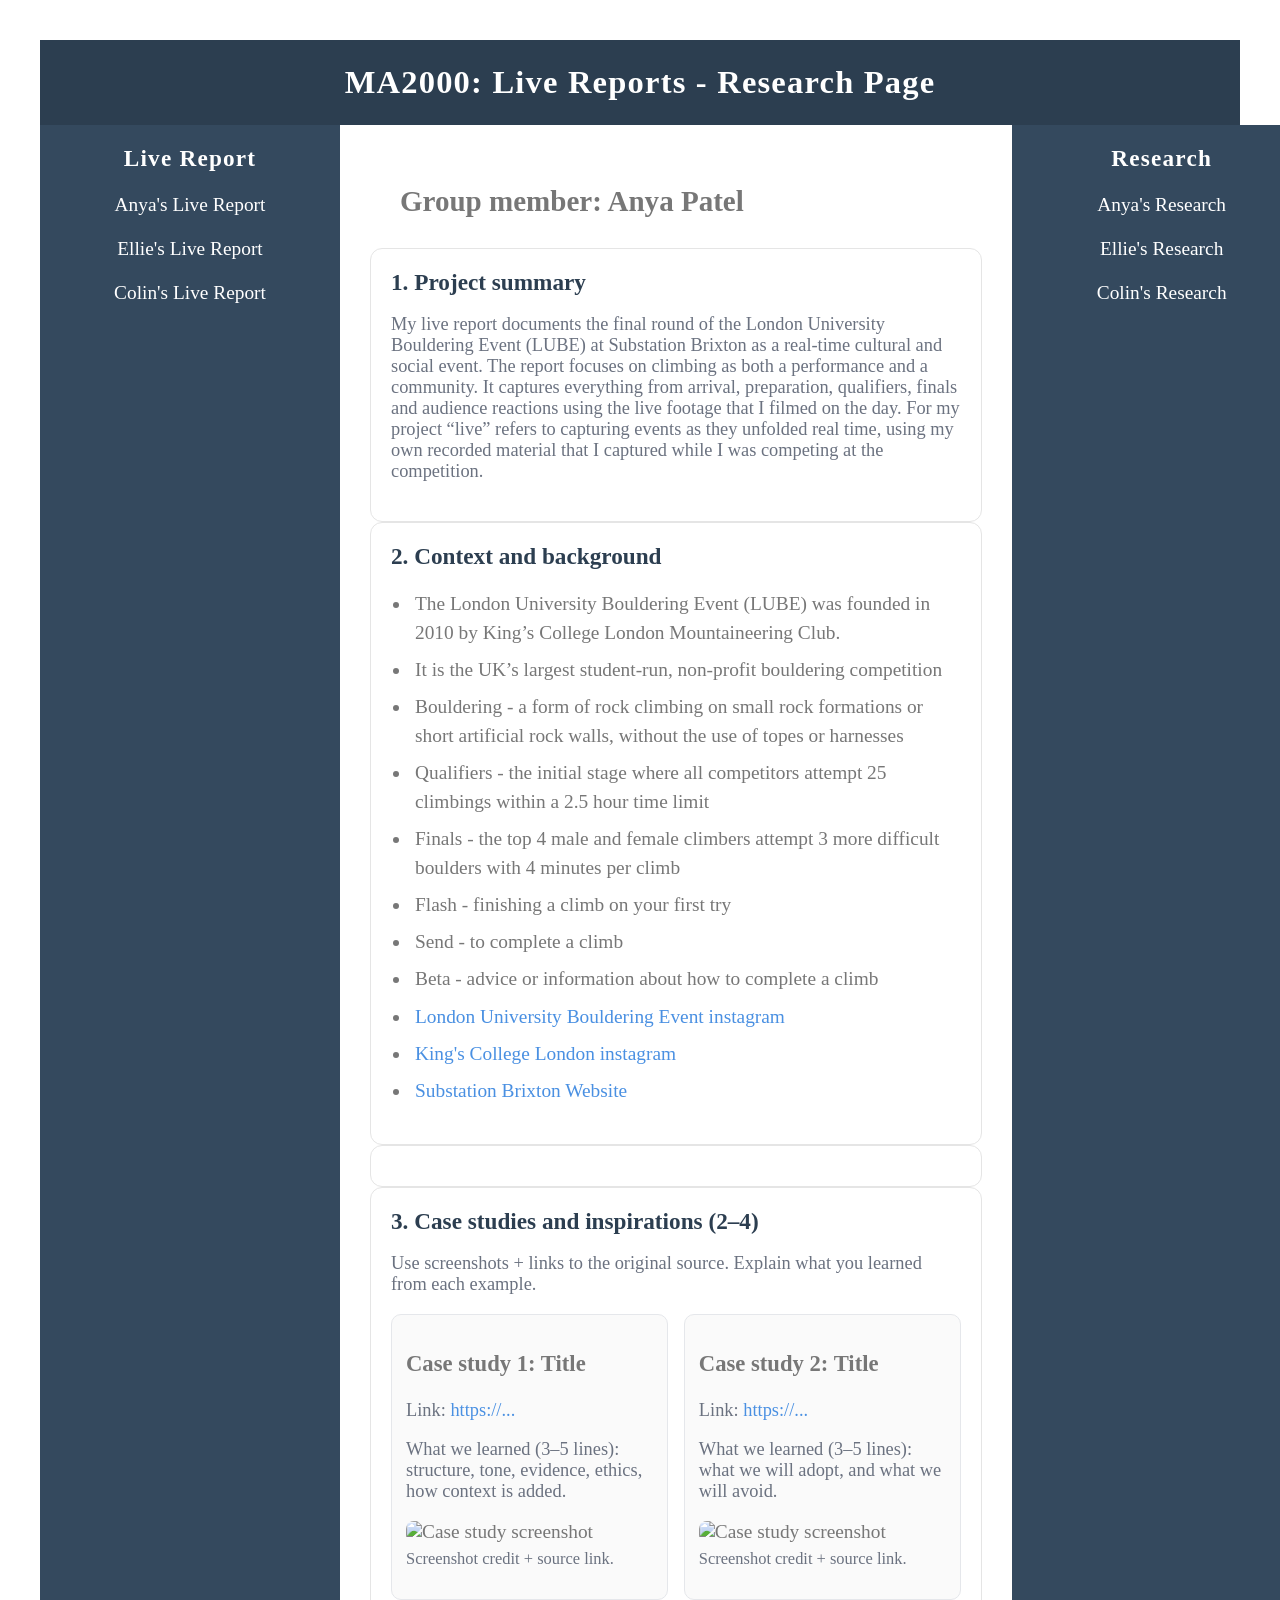
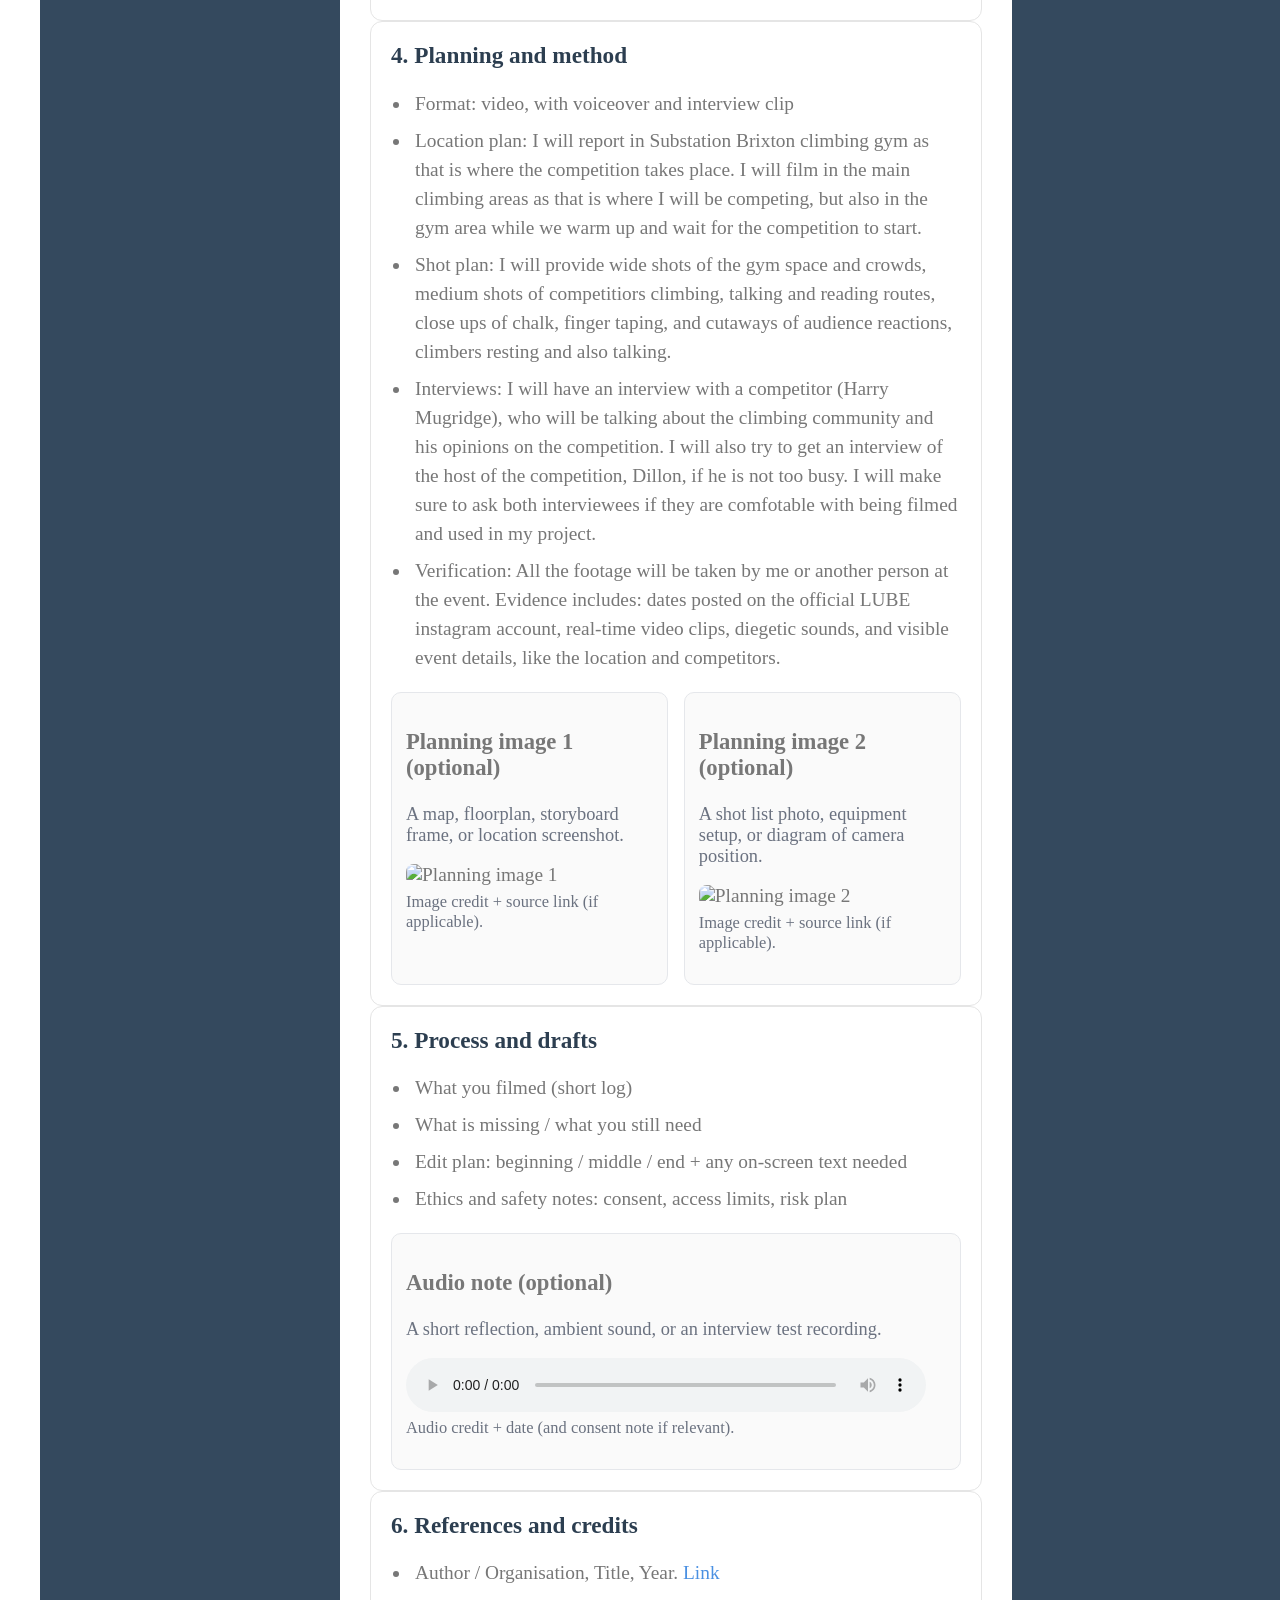
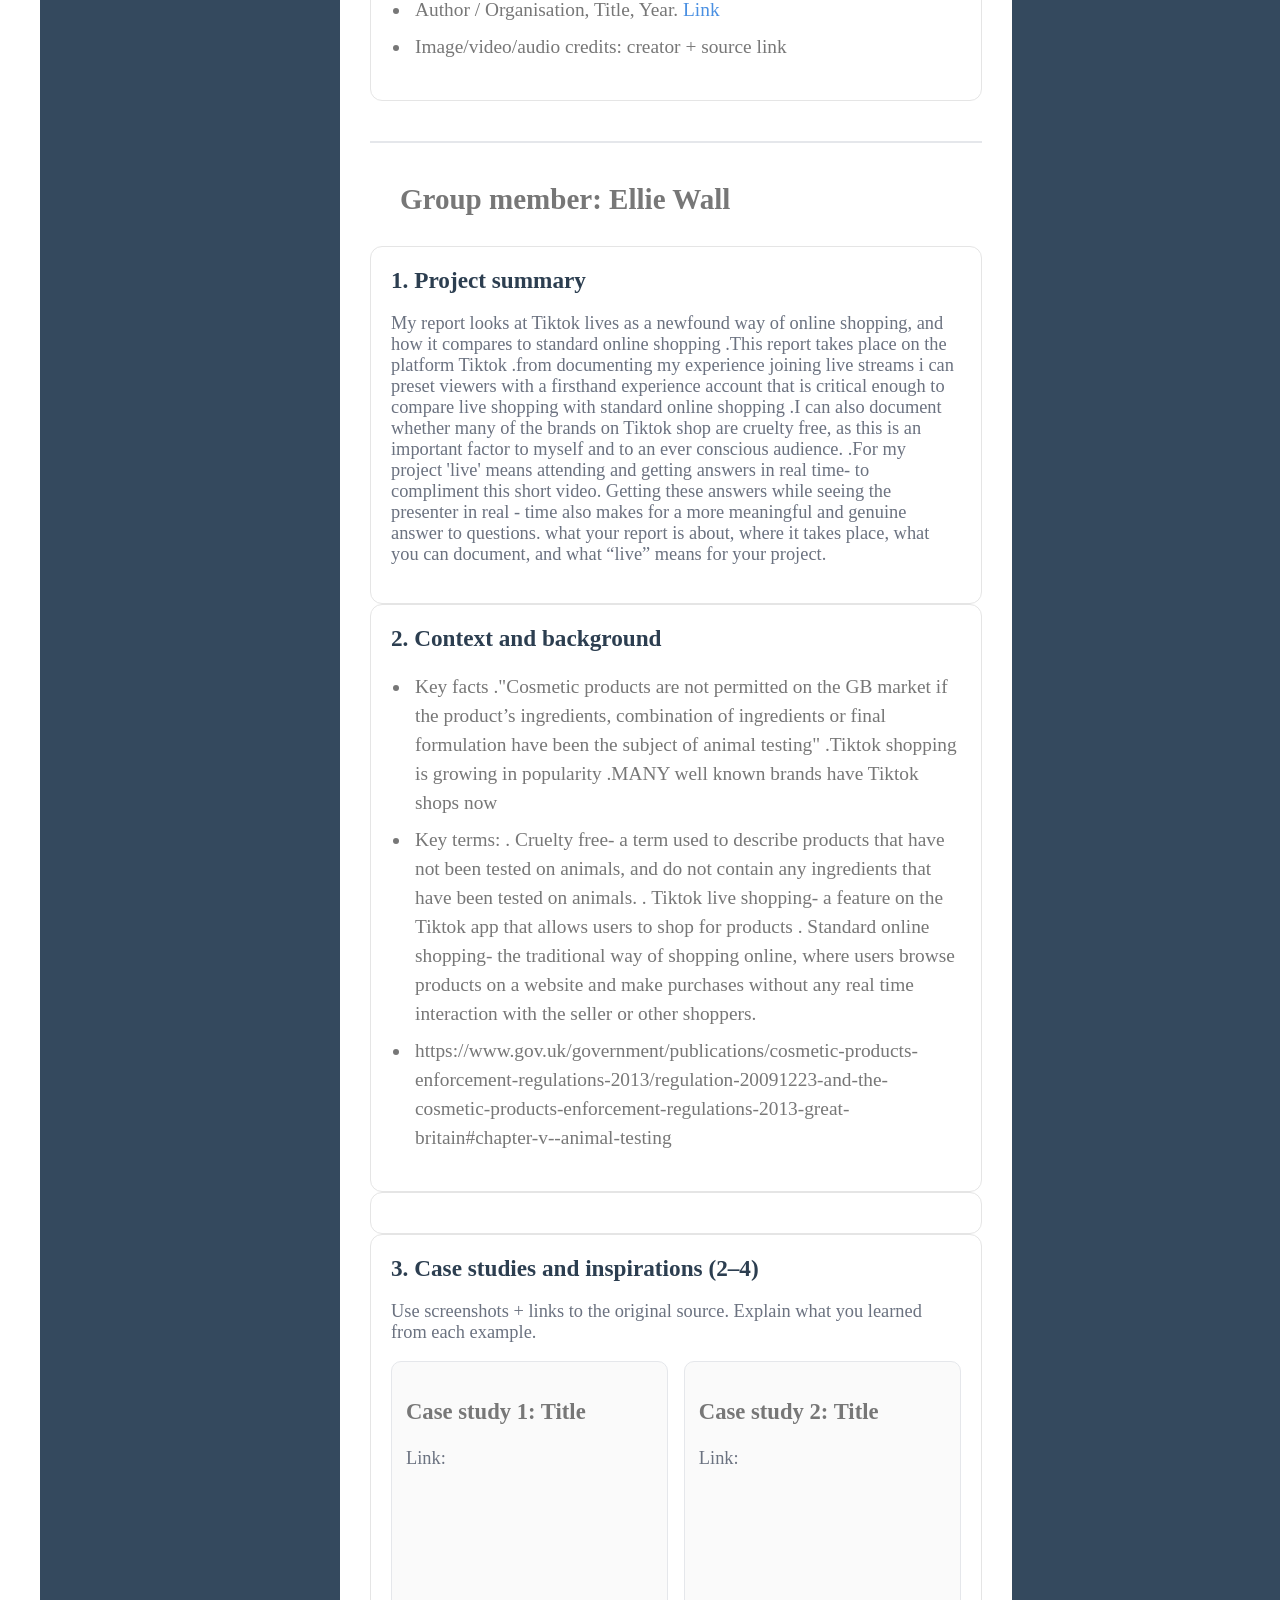
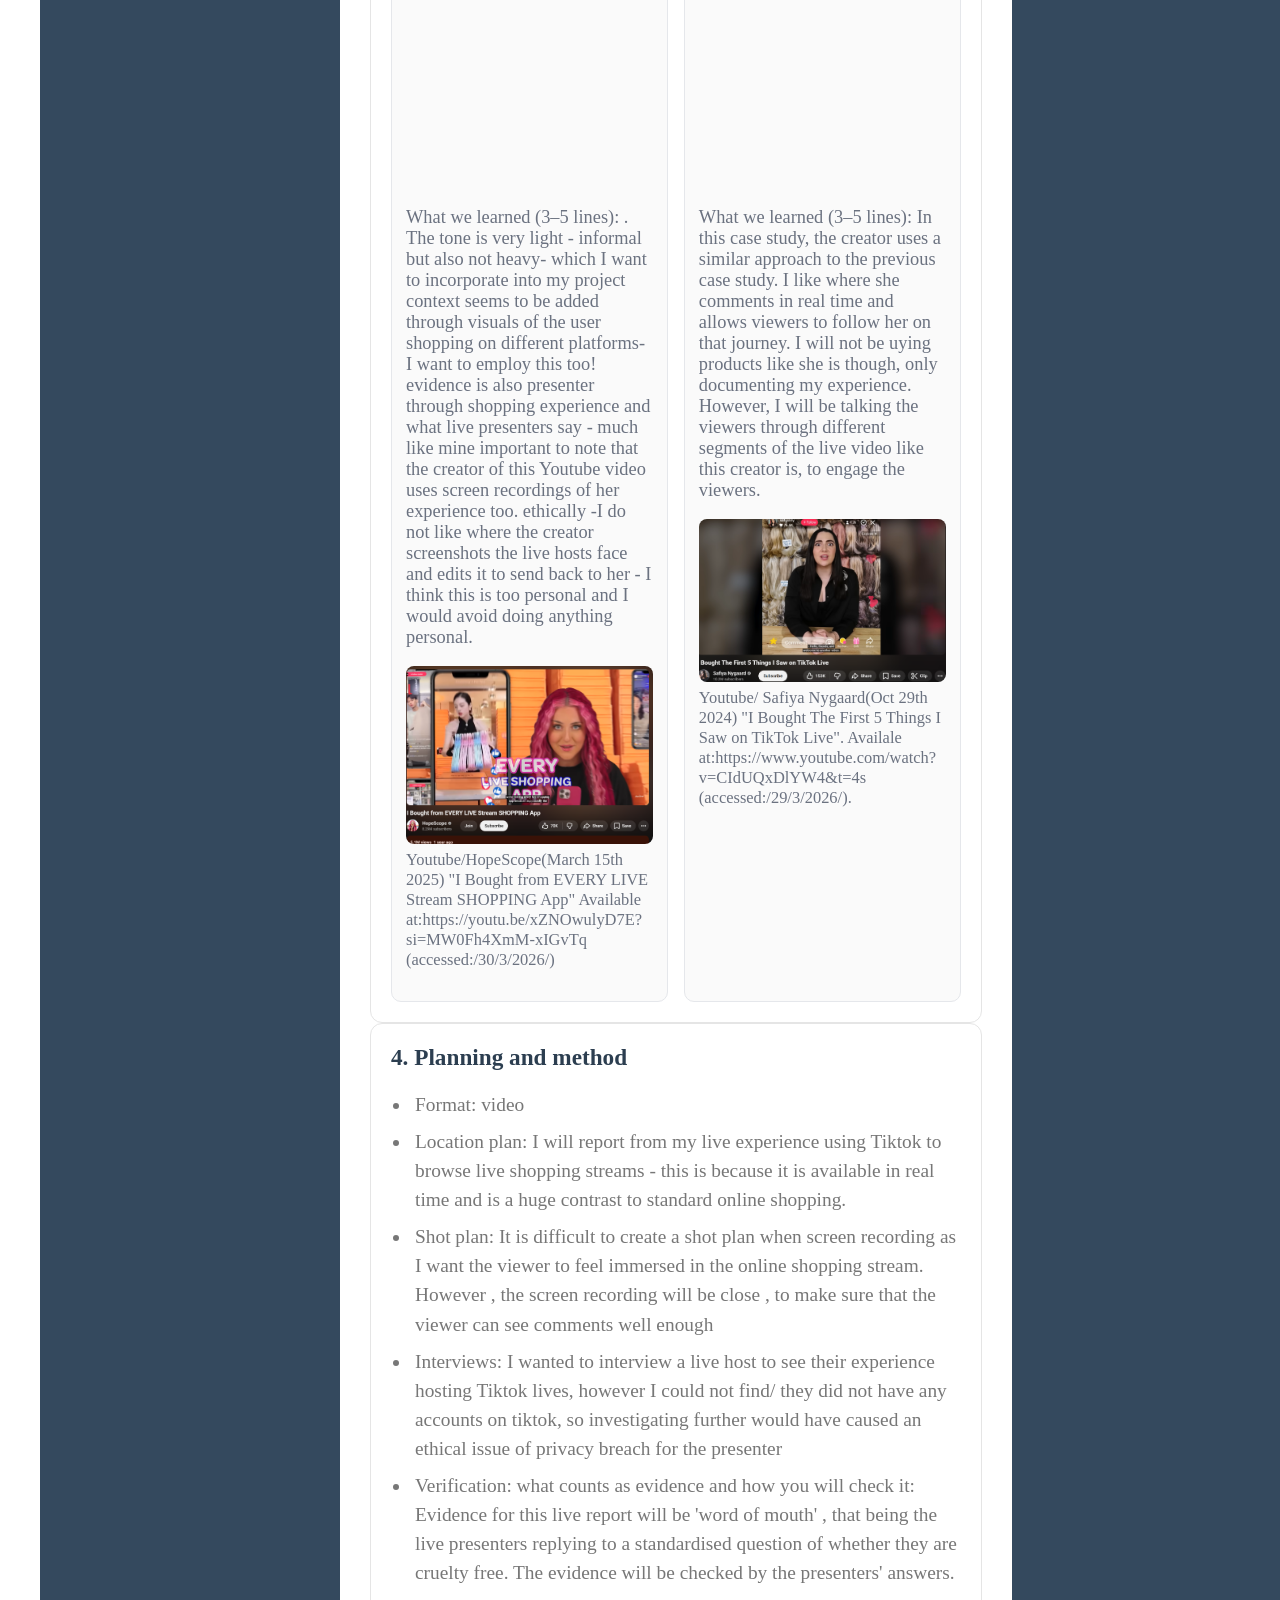
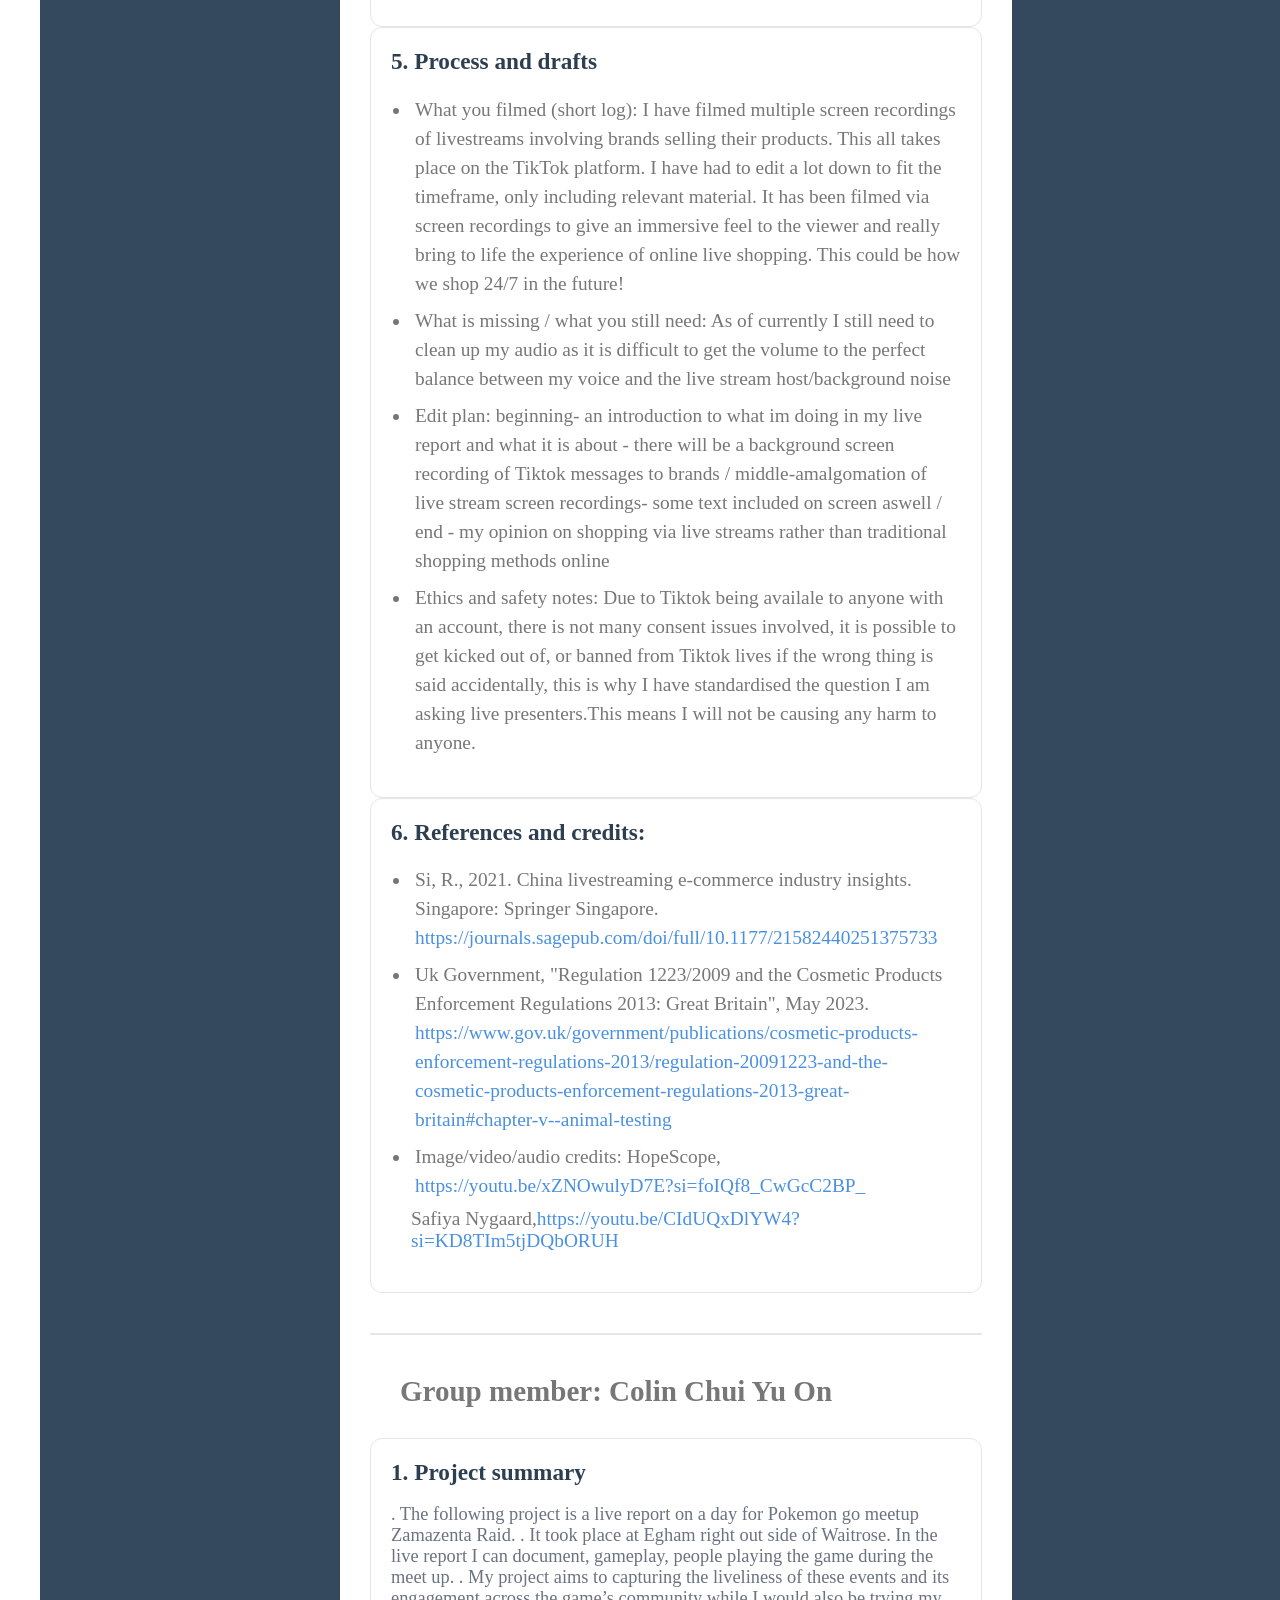
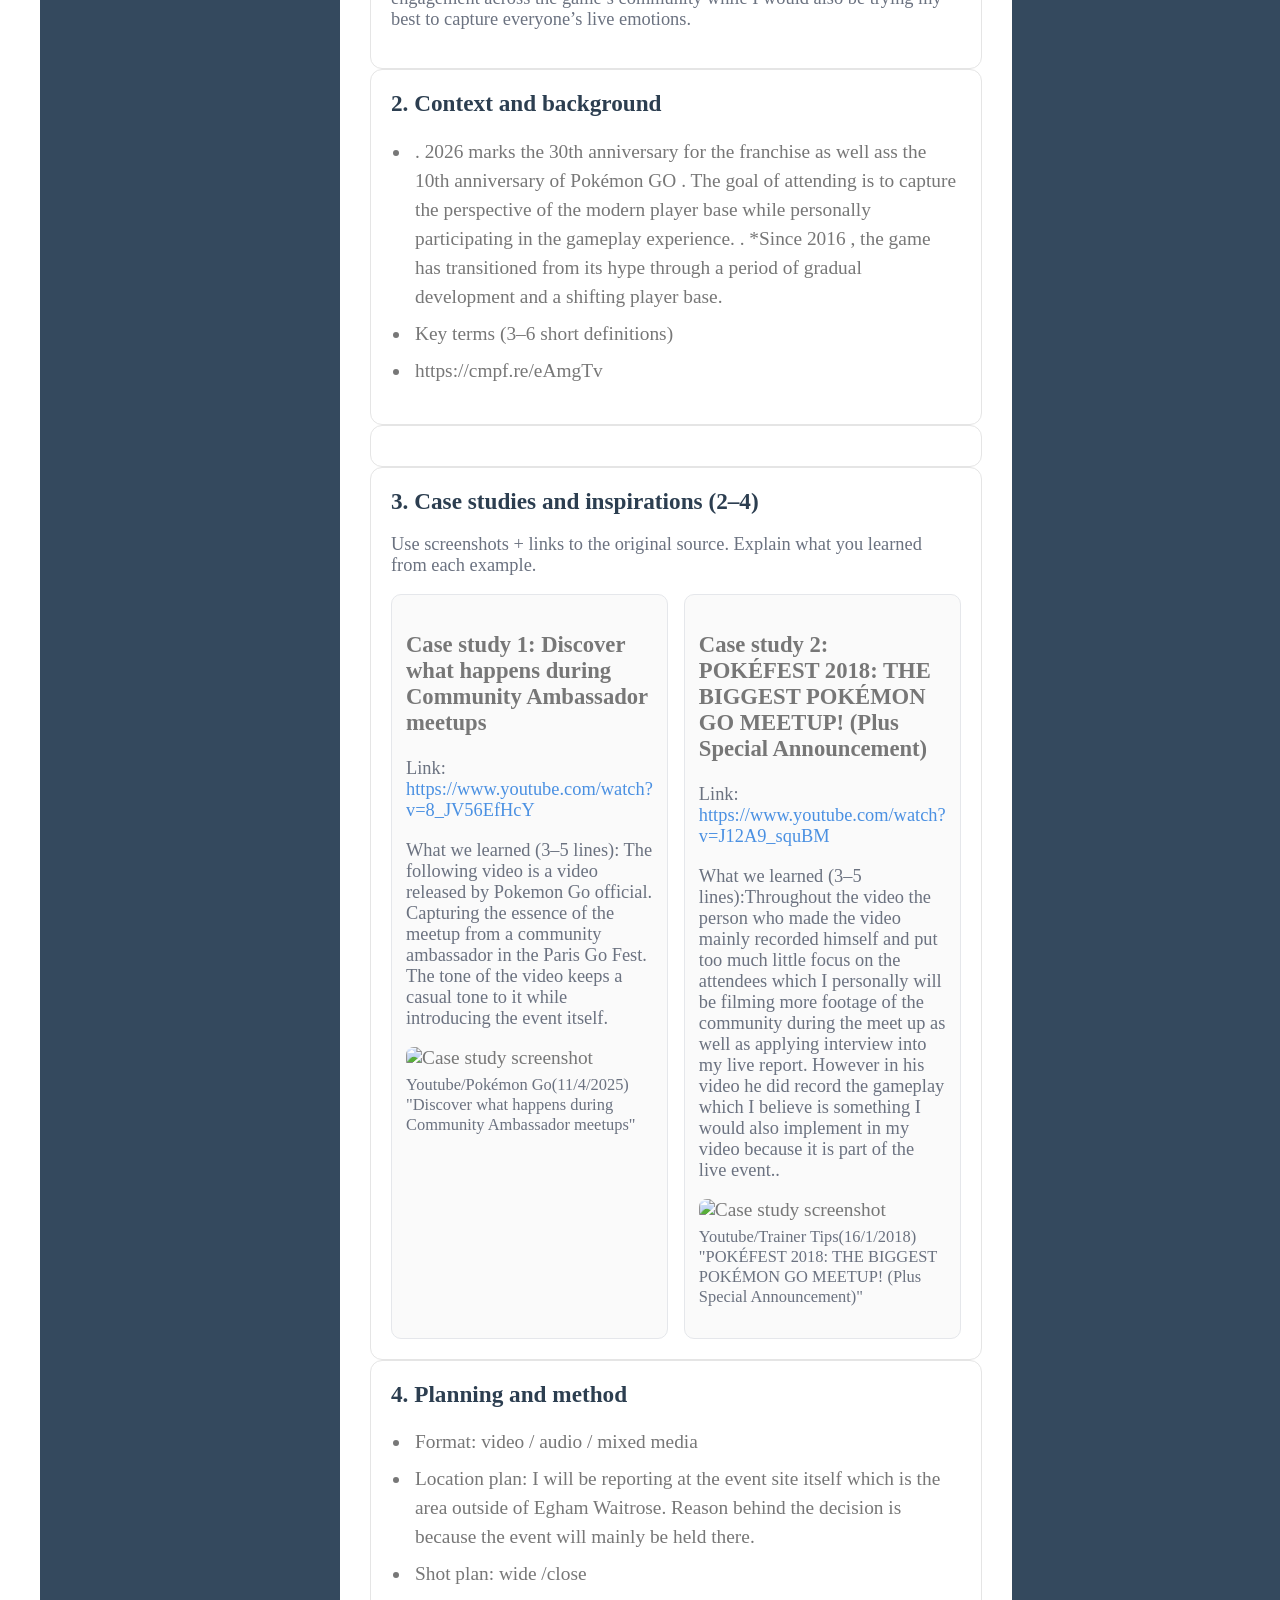
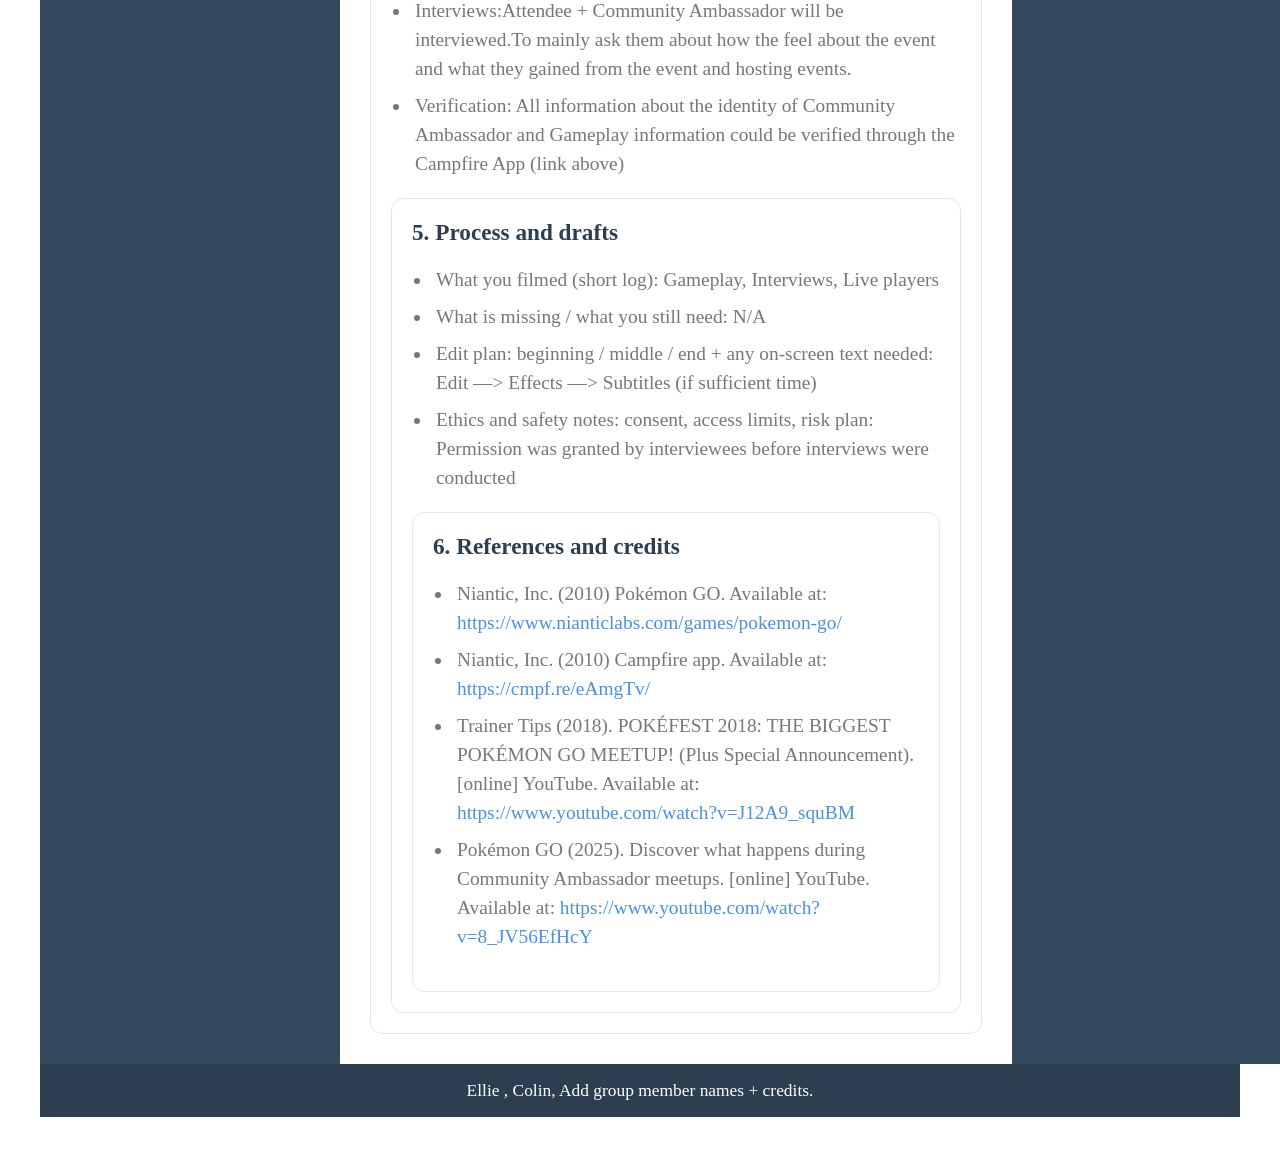
==== research.html @ e027db41 "added to anya section" ====
<!DOCTYPE html>
<html>
<head>
  <meta name="viewport" content="width=device-width, initial-scale=1">
  <link rel="stylesheet" href="style.css">
  <link rel="stylesheet" href="research.css">
  <title>Research</title>

</head>

<body class="main">
  <header>
    <b>MA2000: Live Reports - Research Page</b>
  </header>

  <div class="main-body">

    <section class="main-content">

		<!-- Group member research blocks
     If your group has multiple members, repeat the full set of sections (1–6) for each person.
     Start each set with the person’s name so it is clear who the research belongs to. -->

     <!-- Anya Section -->
<h2 class="member-name" id="Anya">Group member: Anya Patel</h2>

      <div class="research-section">
        <h2>1. Project summary</h2>
        <p class="small">
          My live report documents the final round of the London University Bouldering Event (LUBE) at Substation Brixton as a real-time cultural and social event. The report focuses on climbing as both a performance and a community. It captures everything from arrival, preparation, qualifiers, finals and audience reactions using the live footage that I filmed on the day. For my project “live” refers to capturing events as they unfolded real time, using my own recorded material that I captured while I was competing at the competition.         </p>
      </div>

      <div class="research-section">
        <h2>2. Context and background</h2>
        <ul class="clean">
          <li>The London University Bouldering Event (LUBE) was founded in 2010 by King’s College London Mountaineering Club.</li>
          <li>It is the UK’s largest student-run, non-profit bouldering competition</li>
          <li>Bouldering - a form of rock climbing on small rock formations or short artificial rock walls, without the use of topes or harnesses</li>
          <li>Qualifiers - the initial stage where all competitors attempt 25 climbings within a 2.5 hour time limit</li>
          <li>Finals - the top 4 male and female climbers attempt 3 more difficult boulders with 4 minutes per climb</li>
          <li>Flash - finishing a climb on your first try</li>
          <li>Send - to complete a climb</li>
          <li>Beta - advice or information about how to complete a climb</li>
          <li><a href="https://www.instagram.com/lube.kclmc?utm_source=ig_web_button_share_sheet&igsh=ZDNlZDc0MzIxNw==" target="_blank">London University Bouldering Event instagram</a></li>
          <li><a href="https://www.instagram.com/kclmc?utm_source=ig_web_button_share_sheet&igsh=ZDNlZDc0MzIxNw==" target="_blank">King's College London instagram</a></li>
          <li><a href="https://brixton.substation.co.uk/" target="_blank">Substation Brixton Website</a></li>
        </ul>
      </div>

	  <div class="research-section">
		
	  </div>

      <div class="research-section">
        <h2>3. Case studies and inspirations (2–4)</h2>
        <p class="small">
          Use screenshots + links to the original source. Explain what you learned from each example.
        </p>


        <div class="two-col">

          <div class="card">
            <h3>Case study 1: Title</h3>
            <p class="small">Link: <a href="#" target="_blank">https://...</a></p>
            <p class="small">What we learned (3–5 lines): structure, tone, evidence, ethics, how context is added.</p>
            <div class="media">
              <img src="images/04-dog-in-the-beach.jpeg" alt="Case study screenshot">
              <p class="caption">Screenshot credit + source link.</p>
            </div>
          </div>

          <div class="card">
            <h3>Case study 2: Title</h3>
            <p class="small">Link: <a href="#" target="_blank">https://...</a></p>
            <p class="small">What we learned (3–5 lines): what we will adopt, and what we will avoid.</p>
            <div class="media">
              <img src="images/01-fluffy-cat.jpg" alt="Case study screenshot">
              <p class="caption">Screenshot credit + source link.</p>
            </div>
          </div>

        </div>

        <!-- Duplicate the card blocks above to add more case studies -->
      </div>

      <div class="research-section">
        <h2>4. Planning and method</h2>
        <ul class="clean">
          <li>Format: video, with voiceover and interview clip</li>
          <li>Location plan: I will report in Substation Brixton climbing gym as that is where the competition takes place. I will film in the main climbing areas as that is where I will be competing, but also in the gym area while we warm up and wait for the competition to start.</li>
          <li>Shot plan: I will provide wide shots of the gym space and crowds, medium shots of competitiors climbing, talking and reading routes, close ups of chalk, finger taping, and cutaways of audience reactions, climbers resting and also talking.</li>
          <li>Interviews: I will have an interview with a competitor (Harry Mugridge), who will be talking about the climbing community and his opinions on the competition. I will also try to get an interview of the host of the competition, Dillon, if he is not too busy. I will make sure to ask both interviewees if they are comfotable with being filmed and used in my project.</li>
          <li>Verification: All the footage will be taken by me or another person at the event. Evidence includes: dates posted on the official LUBE instagram account, real-time video clips, diegetic sounds, and visible event details, like the location and competitors.</li>
        </ul>


        <div class="two-col">
          <div class="card">
            <h3>Planning image 1 (optional)</h3>
            <p class="small">A map, floorplan, storyboard frame, or location screenshot.</p>
            <div class="media">
              <img src="images/02-dog-and-cat.jpg" alt="Planning image 1">
              <p class="caption">Image credit + source link (if applicable).</p>
            </div>
          </div>

          <div class="card">
            <h3>Planning image 2 (optional)</h3>
            <p class="small">A shot list photo, equipment setup, or diagram of camera position.</p>
            <div class="media">
              <img src="images/03-gray-yellow-eyes-cat.jpg" alt="Planning image 2">
              <p class="caption">Image credit + source link (if applicable).</p>
            </div>
          </div>
        </div>
      </div>

      <div class="research-section">
        <h2>5. Process and drafts</h2>
        <ul class="clean">
          <li>What you filmed (short log)</li>
          <li>What is missing / what you still need</li>
          <li>Edit plan: beginning / middle / end + any on-screen text needed</li>
          <li>Ethics and safety notes: consent, access limits, risk plan</li>
        </ul>

        <div class="card">
          <h3>Audio note (optional)</h3>
          <p class="small">A short reflection, ambient sound, or an interview test recording.</p>
          <div class="media">

            <audio controls>
              <source src="audio/derrickmckinnon-room-full-of-people-talking-223318.mp3" type="audio/mpeg">
              Your browser does not support the audio element.
            </audio>
            <p class="caption">Audio credit + date (and consent note if relevant).</p>
          </div>
        </div>
      </div>

      <div class="research-section">
        <h2>6. References and credits</h2>
        <ul class="clean">
          <li>Author / Organisation, Title, Year. <a href="#" target="_blank">Link</a></li>
          <li>Author / Organisation, Title, Year. <a href="#" target="_blank">Link</a></li>
          <li>Image/video/audio credits: creator + source link</li>
        </ul>
      </div>


 <hr class="divider">

 <!-- Ellie Section -->

 <h2 class="member-name" id="Ellie">Group member: Ellie Wall</h2>

 <div class="research-section">
   <h2>1. Project summary</h2>
   <p class="small">
     
     My report looks at Tiktok lives as a newfound way of online shopping, and how it compares to standard online shopping
     .This report takes place on the platform Tiktok
     .from documenting my experience joining live streams i can preset viewers with a firsthand experience account that is critical enough to compare live shopping with standard online shopping
     .I can also document whether many of the brands on Tiktok shop are cruelty free, as this is an important factor to myself and to an ever conscious audience.
     .For my project 'live' means attending and getting answers in real time- to compliment this short video. Getting these answers while seeing the presenter in real - time also makes for a more meaningful and genuine answer to questions.  what your report is about, where it takes place, what you can document, and what “live” means for your project.
   </p>
 </div>

 <div class="research-section">
   <h2>2. Context and background</h2>
   <ul class="clean">
     <li>Key facts 
      ."Cosmetic products are not permitted on the GB market if the product’s ingredients, combination of ingredients or final formulation have been the subject of animal testing"
      .Tiktok shopping is growing in popularity
      .MANY well known brands have Tiktok shops now</li>
     <li>Key terms:
      . Cruelty free- a term used to describe products that have not been tested on animals, and do not contain any ingredients that have been tested on animals. 
      . Tiktok live shopping- a feature on the Tiktok app that allows users to shop for products 
      . Standard online shopping- the traditional way of shopping online, where users browse products on a website and make purchases without any real time interaction with the seller or other shoppers.
     </li>
     <li>https://www.gov.uk/government/publications/cosmetic-products-enforcement-regulations-2013/regulation-20091223-and-the-cosmetic-products-enforcement-regulations-2013-great-britain#chapter-v--animal-testing</li>
   </ul>
 </div>

<div class="research-section">
</div>
 <div class="research-section">
   <h2>3. Case studies and inspirations (2–4)</h2>
   <p class="small">
     Use screenshots + links to the original source. Explain what you learned from each example.
   </p>


   <div class="two-col">

     <div class="card">
       <h3>Case study 1: Title</h3>
       <p class="small">Link: <a href="#" target="_blank"><iframe width="560" height="315" src="https://www.youtube.com/embed/xZNOwulyD7E?si=pWdiH7OdIfHbqI5e" title="YouTube video player" frameborder="0" allow="accelerometer; autoplay; clipboard-write; encrypted-media; gyroscope; picture-in-picture; web-share" referrerpolicy="strict-origin-when-cross-origin" allowfullscreen></iframe></a></p>
       <p class="small">What we learned (3–5 lines):  
         . The tone is very light - informal but also not heavy- which I want to incorporate into my project
         context seems to be added through visuals of the user shopping on different platforms- I want to employ this too!
        evidence is also presenter through shopping experience and what live presenters say - much like mine
      important to note that the creator of this Youtube video uses screen recordings of her experience too.
      ethically -I do not like where the creator screenshots the live hosts face and edits it to send back to her - I think this is too personal and I would avoid doing anything personal. 
     </p>
       <div class="media">
         <img src="elliesimages/Screenshot 2026-03-30 165701.png" alt="Case study screenshot">
         <p class="caption">Youtube/HopeScope(March 15th 2025) "I Bought from EVERY LIVE Stream SHOPPING App" Available at:https://youtu.be/xZNOwulyD7E?si=MW0Fh4XmM-xIGvTq (accessed:/30/3/2026/) </p>
       </div>
     </div>

     <div class="card">
       <h3>Case study 2: Title</h3>
       <p class="small">Link: <a href="#" target="_blank"><iframe width="560" height="315" src="https://www.youtube.com/embed/CIdUQxDlYW4?si=1GsLEsXQ2cDoeujb" title="YouTube video player" frameborder="0" allow="accelerometer; autoplay; clipboard-write; encrypted-media; gyroscope; picture-in-picture; web-share" referrerpolicy="strict-origin-when-cross-origin" allowfullscreen></iframe></a></p>
       <p class="small">What we learned (3–5 lines): In this case study, the creator uses a similar approach to the previous case study. I like where she comments in real time and allows viewers to follow her on that journey. I will not be uying products like she is though, only documenting my experience. However, I will be talking the viewers through different segments of the live video like this creator is, to engage the viewers.</p>
       <div class="media">
         <img src="elliesimages/Screenshot 2026-03-30 165613.png" alt="Case study screenshot">
         <p class="caption">Youtube/ Safiya Nygaard(Oct 29th 2024) "I Bought The First 5 Things I Saw on TikTok Live". Availale at:https://www.youtube.com/watch?v=CIdUQxDlYW4&t=4s (accessed:/29/3/2026/).</p>
       </div>
     </div>

   </div>

   <!-- Duplicate the card blocks above to add more case studies -->
 </div>

 <div class="research-section">
   <h2>4. Planning and method</h2>
   <ul class="clean">
     <li>Format: video</li>
     <li>Location plan: I will report from my live experience using Tiktok to browse live shopping streams - this is because it is available in real time and is a huge contrast to standard online shopping.</li>
     <li>Shot plan: It is difficult to create a shot plan when screen recording as I want the viewer to feel immersed in the online shopping stream. However , the screen recording will be close , to make sure that the viewer can see comments well enough</li>
     <li>Interviews:   I wanted to interview a live host to see their experience hosting Tiktok lives, however I could not find/ they did not have any accounts on tiktok, so investigating further would have caused an ethical issue of privacy breach for the presenter</li>
     <li>Verification: what counts as evidence and how you will check it: Evidence for this live report will be 'word of mouth' , that being the live presenters replying to a standardised question of whether they are cruelty free. The evidence will be checked by the presenters' answers.</li>
   </ul>   
  </div>

 <div class="research-section">
   <h2>5. Process and drafts</h2>
   <ul class="clean">
     <li>What you filmed (short log): I have filmed multiple screen recordings of livestreams involving brands selling their products. This all takes place on the TikTok platform. I have had to edit a lot down to fit the timeframe, only including relevant material. It has been filmed via screen recordings to give an immersive feel to the viewer and really bring to life the experience of online live shopping. This could be how we shop 24/7 in the future!</li>
     <li>What is missing / what you still need: As of currently I still need to clean up my audio as it is difficult to get the volume to the perfect balance between my voice and the live stream host/background noise</li>
     <li>Edit plan: beginning- an introduction to what im doing in my live report and what it is about - there will be a background screen recording of Tiktok messages to brands / middle-amalgomation of live stream screen recordings- some text included on screen aswell / end - my opinion on shopping via live streams rather than traditional shopping methods online </li>
     <li>Ethics and safety notes: Due to Tiktok being availale to anyone with an account, there is not many consent issues involved, it is possible to get kicked out of, or banned from Tiktok lives if the wrong thing is said accidentally, this is why I have standardised the question I am asking live presenters.This means I will not be causing any harm to anyone. </li>
   </ul>
 </div>

 <div class="research-section">
   <h2>6. References and credits:</h2>
   <ul class="clean">
     <li>Si, R., 2021. China livestreaming e-commerce industry insights. Singapore: Springer Singapore. <a href="#" target="_blank">https://journals.sagepub.com/doi/full/10.1177/21582440251375733</a></li>
     <li>Uk Government, "Regulation 1223/2009 and the Cosmetic Products Enforcement Regulations 2013: Great Britain", May 2023. <a href="#" target="_blank">https://www.gov.uk/government/publications/cosmetic-products-enforcement-regulations-2013/regulation-20091223-and-the-cosmetic-products-enforcement-regulations-2013-great-britain#chapter-v--animal-testing </a></li>
     <li>
      Image/video/audio credits: HopeScope, <a href="#" target="_blank">https://youtu.be/xZNOwulyD7E?si=foIQf8_CwGcC2BP_</a></li>
      Safiya Nygaard,<a href="#" target="_blank">https://youtu.be/CIdUQxDlYW4?si=KD8TIm5tjDQbORUH </a></li>
   </ul>
 </div>


<hr class="divider">

<!-- Colin Section -->
<h2 class="member-name" id="Colin">Group member: Colin Chui Yu On </h2>

      <div class="research-section">
        <h2>1. Project summary</h2>
        <p class="small">
          . The following project is a live report on a day for Pokemon go meetup Zamazenta Raid. 
          . It took place at Egham right out side of Waitrose. In the live report I can document, gameplay, people playing the game during the meet up. 
          . My project aims to capturing the liveliness of these events and its engagement across the game’s community while I would also be trying my best to capture everyone’s live emotions. 

        </p>
      </div>

      <div class="research-section">
        <h2>2. Context and background</h2>
        <ul class="clean">
          <li>
            . 2026 marks the 30th anniversary for the franchise as well ass the 10th anniversary of Pokémon GO
            .  The goal of attending is to capture the perspective of the modern player base while personally participating in the gameplay experience.
            . *Since 2016 , the game has transitioned from its hype through a period of gradual development and a shifting player base.
          </li>
          <li>Key terms (3–6 short definitions)</li>
          <li>https://cmpf.re/eAmgTv</li>
        </ul>
      </div>

	  <div class="research-section">
	  </div>
      <div class="research-section">
        <h2>3. Case studies and inspirations (2–4)</h2>
        <p class="small">
          Use screenshots + links to the original source. Explain what you learned from each example.
        </p>


        <div class="two-col">

          <div class="card">
            <h3>Case study 1: Discover what happens during Community Ambassador meetups</h3>
            <p class="small">Link: <a href="#" target="_blank"> https://www.youtube.com/watch?v=8_JV56EfHcY</a></p>
            <p class="small">What we learned (3–5 lines): The following video is a video released by Pokemon Go official. Capturing the essence of the meetup from a community ambassador in the Paris Go Fest. The tone of the video keeps a casual tone to it while introducing the event itself. </p>
            <div class="media">
              <img src="colinsImages/image2.png" alt="Case study screenshot">
              <p class="caption">Youtube/Pokémon Go(11/4/2025) "Discover what happens during Community Ambassador meetups"</p>
            </div>
          </div>

          <div class="card">
            <h3>Case study 2: POKÉFEST 2018: THE BIGGEST POKÉMON GO MEETUP! (Plus Special Announcement)</h3>
            <p class="small">Link: <a href="#" target="_blank">https://www.youtube.com/watch?v=J12A9_squBM</a></p>
            <p class="small">What we learned (3–5 lines):Throughout the video the person who made the video mainly recorded himself and put too much little focus on the attendees which I personally will be filming more footage of the community during the meet up as well as applying interview into my live report. 
              However in his video he did record the gameplay which I believe is something I would also implement in my video because it is part of the live event..</p>
            <div class="media">
              <img src="colinsImages/image1.png" alt="Case study screenshot">
              <p class="caption">Youtube/Trainer Tips(16/1/2018) "POKÉFEST 2018: THE BIGGEST POKÉMON GO MEETUP! (Plus Special Announcement)"</p>
            </div>
          </div>

        </div>

        <!-- Duplicate the card blocks above to add more case studies -->
      </div>

      <div class="research-section">
        <h2>4. Planning and method</h2>
        <ul class="clean">
          <li>Format: video / audio / mixed media</li>
          <li>Location plan: I will be reporting at the event site itself which is the area outside of Egham Waitrose. Reason behind the decision is because the event will mainly be held there.</li>
          <li>Shot plan: wide /close </li>
          <li>Interviews:Attendee + Community Ambassador will be interviewed.To mainly ask them about how the feel about the event and what they gained from the event and hosting events. </li>
          <li>Verification: All information about the identity of Community Ambassador and Gameplay information could be verified through the Campfire App (link above)</li>
        </ul>

      <div class="research-section">
        <h2>5. Process and drafts</h2>
        <ul class="clean">
          <li>What you filmed (short log): Gameplay, Interviews, Live players </li>
          <li>What is missing / what you still need: N/A</li>
          <li>Edit plan: beginning / middle / end + any on-screen text needed: Edit —> Effects —> Subtitles (if sufficient time) </li>
          <li>Ethics and safety notes: consent, access limits, risk plan: Permission was granted by interviewees before interviews were conducted</li>
        </ul>

      <div class="research-section">
        <h2>6. References and credits</h2>
        <ul class="clean">
          <li>Niantic, Inc. (2010) Pokémon GO. Available at: <a href="#" target="_blank"> https://www.nianticlabs.com/games/pokemon-go/</a></li>
          <li>Niantic, Inc. (2010) Campfire app. Available at: <a href="#" target="_blank"> https://cmpf.re/eAmgTv/</a></li>
          <li>Trainer Tips (2018). POKÉFEST 2018: THE BIGGEST POKÉMON GO MEETUP! (Plus Special Announcement). [online] YouTube. Available at:  <a href="#" target="_blank">https://www.youtube.com/watch?v=J12A9_squBM</a></li>
          <li>Pokémon GO (2025). Discover what happens during Community Ambassador meetups. [online] YouTube. Available at:  <a href="#" target="_blank">https://www.youtube.com/watch?v=8_JV56EfHcY</a></li>
        </ul>
      </div>

    </section>

    <div class="main-sidebar-1 hg-sidebar">
      <a href="index.html"><b>Live Report</b></a> 
      <br><br>
      <a href="index.html">Anya's Live Report</a>
      <br><br>
      <a href="index.html#Ellie">Ellie's Live Report</a>
      <br><br>
      <a href="index.html#Colin">Colin's Live Report</a>
    </div>

    <div class="main-sidebar-2 hg-sidebar">
		<a href="research.html"><b>Research</b></a>
    <br><br>
    <a href="research.html#Anya">Anya's Research</a>
    <br><br>
    <a href="research.html#Ellie">Ellie's Research</a>
    <br><br>
    <a href="research.html#Colin">Colin's Research</a>
	  </div>

  </div>

  <footer>
    Ellie , Colin, Add group member names + credits.
  </footer>

</body>
</html>
---- style.css ----
html, body {
    margin: 0;
    padding: 20px;
    font-family: 'Times New Roman', serif;				
    font-size: 1.1em;
    text-align: center;
    color: #2b2b2b;
}
    
.main header {
    background: #2c3e50;
    color: white;
    font-size: 1.4em;
    padding: 24px;
}

.main footer {
    background: #2c3e50;
    color: white;
    font-size: 0.9em;
    padding: 16px;
}
    
.hg-sidebar {
    background: #34495e;
    color: white;
    min-width: 180px;
    padding: 20px;
}

.hg-sidebar a {
    color: #ffffff;
    text-decoration: none;
    padding: 10px 12px;
}

.hg-sidebar a:hover {
    color: #4a90e2;
    background: rgba(138, 152, 223, 0.1);
}

.main {
    min-height: 100vh;
}
    
.main, .main-body {        
    display: flex;
    flex: 1 1 auto;
    flex-direction: column;
}
    
.main-content {
    flex: 1 1 auto;
    color: #777777;
    padding: 30px;
}

iframe {
    border-radius: 10px; /* makes the corner of the videos rounded, you can remove if you dont like it*/
    max-width: 100%;
}

a {
    color: #4a90e2;
    text-decoration: none;
}

a:hover {
    text-decoration: underline;
}

.divider {
    border: none;
    border-top: 2px solid #e5e7eb;
    margin: 40px 0;
 }

b {
    letter-spacing: 1.2px;
    font-size: 1.2em;
  }
                 
 @media (min-width: 768px) {
    .main-sidebar-1 {
        order: -1;
    }
                
.main-body {
    flex-direction: row;
    }
            
.hg-sidebar {
    flex: 0 0 260px;
    }
            
    }
---- research.css ----
/* research.css */

/* Light helpers for the research page only (kept minimal) */

.research-section{
    margin: 20px, 0;
    padding: 20px;
    border-radius: 12px;
    background: #ffffff;
    border: 1px solid #e5e5e5
  }

  .member-name {
    margin: 30px;
    font-size: 1.5em;
    text-align: left;
  }
  
  .research-section h2{
    margin: 0 0 10px 0;
    font-size: 1.2em;
    color: #2c3e50;
  }

  .two-col{
    display: grid;
    grid-template-columns: 1fr;
    gap: 16px;
    margin-top: 15px;
  }
  
  @media (min-width: 900px){
    .two-col{ grid-template-columns: 1fr 1fr; }
  }
  
  .card{
    padding: 14px;
    border-radius: 10px;
    /* background: rgba(0, 0, 0, 0.15); */
    background: #fafafa;
    border: 1px solid #e5e7eb;
  }
  
  .small{
    font-size: 0.95em;
    color: #6b7280;
  }

  .media img, .media audio{
    width: 100%;
    max-width: 520px;
    border-radius: 8px;
    display: block;
    margin-top: 10px;
  }
  
  .caption{
    margin-top: 6px;
    font-size: 0.85em;
    color: #6b7280
  }
  
  /* Fix list alignment: keep bullets + text together and away from the edge */
  .clean{
    padding-left: 20px;
    list-style-position: outside;
    text-align: left;
  }
  
  .clean li{
    margin: 8px 0;
    line-height: 1.5;
    padding-left: 4px;
  }
  
  /* In case your main CSS centres text inside sections/cards */
  .research-section,
  .card{
    text-align: left;
  }

  b {
    letter-spacing: 1.2px;
    font-size: 1.2em;
  }
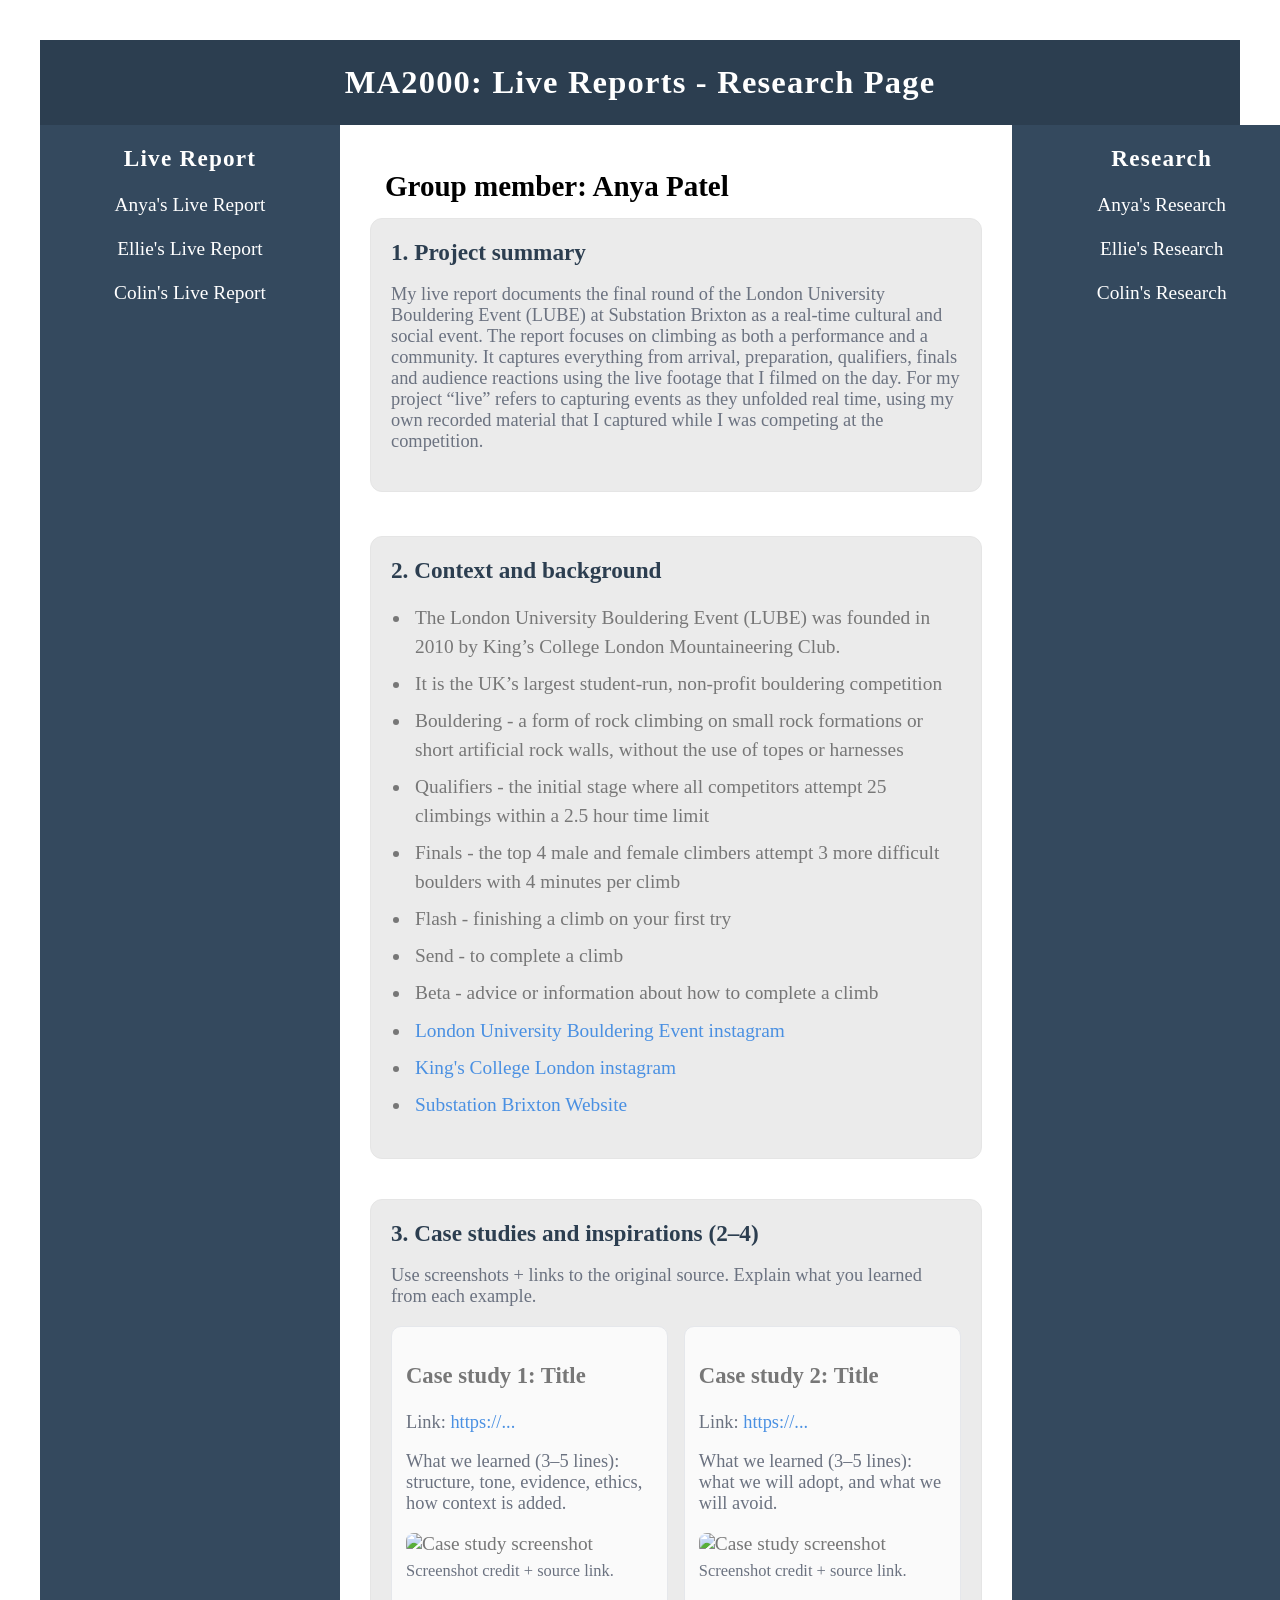
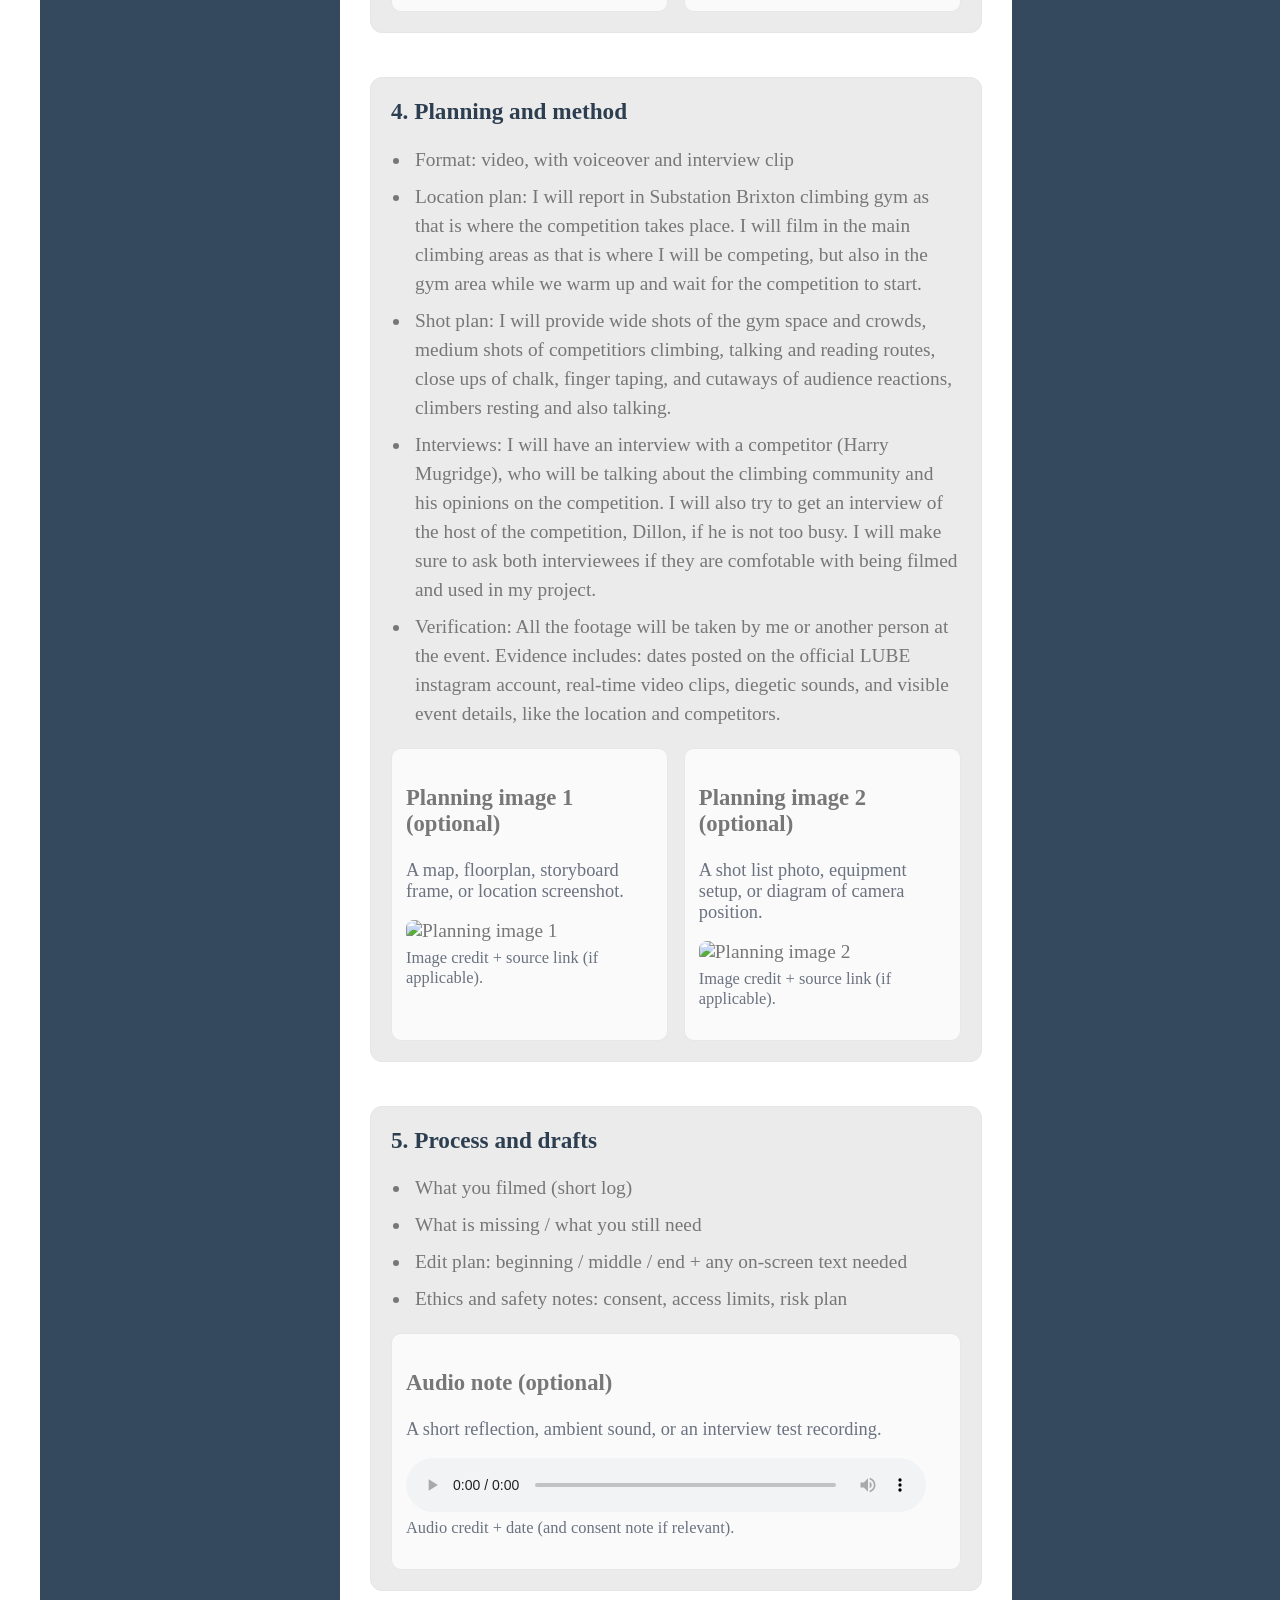
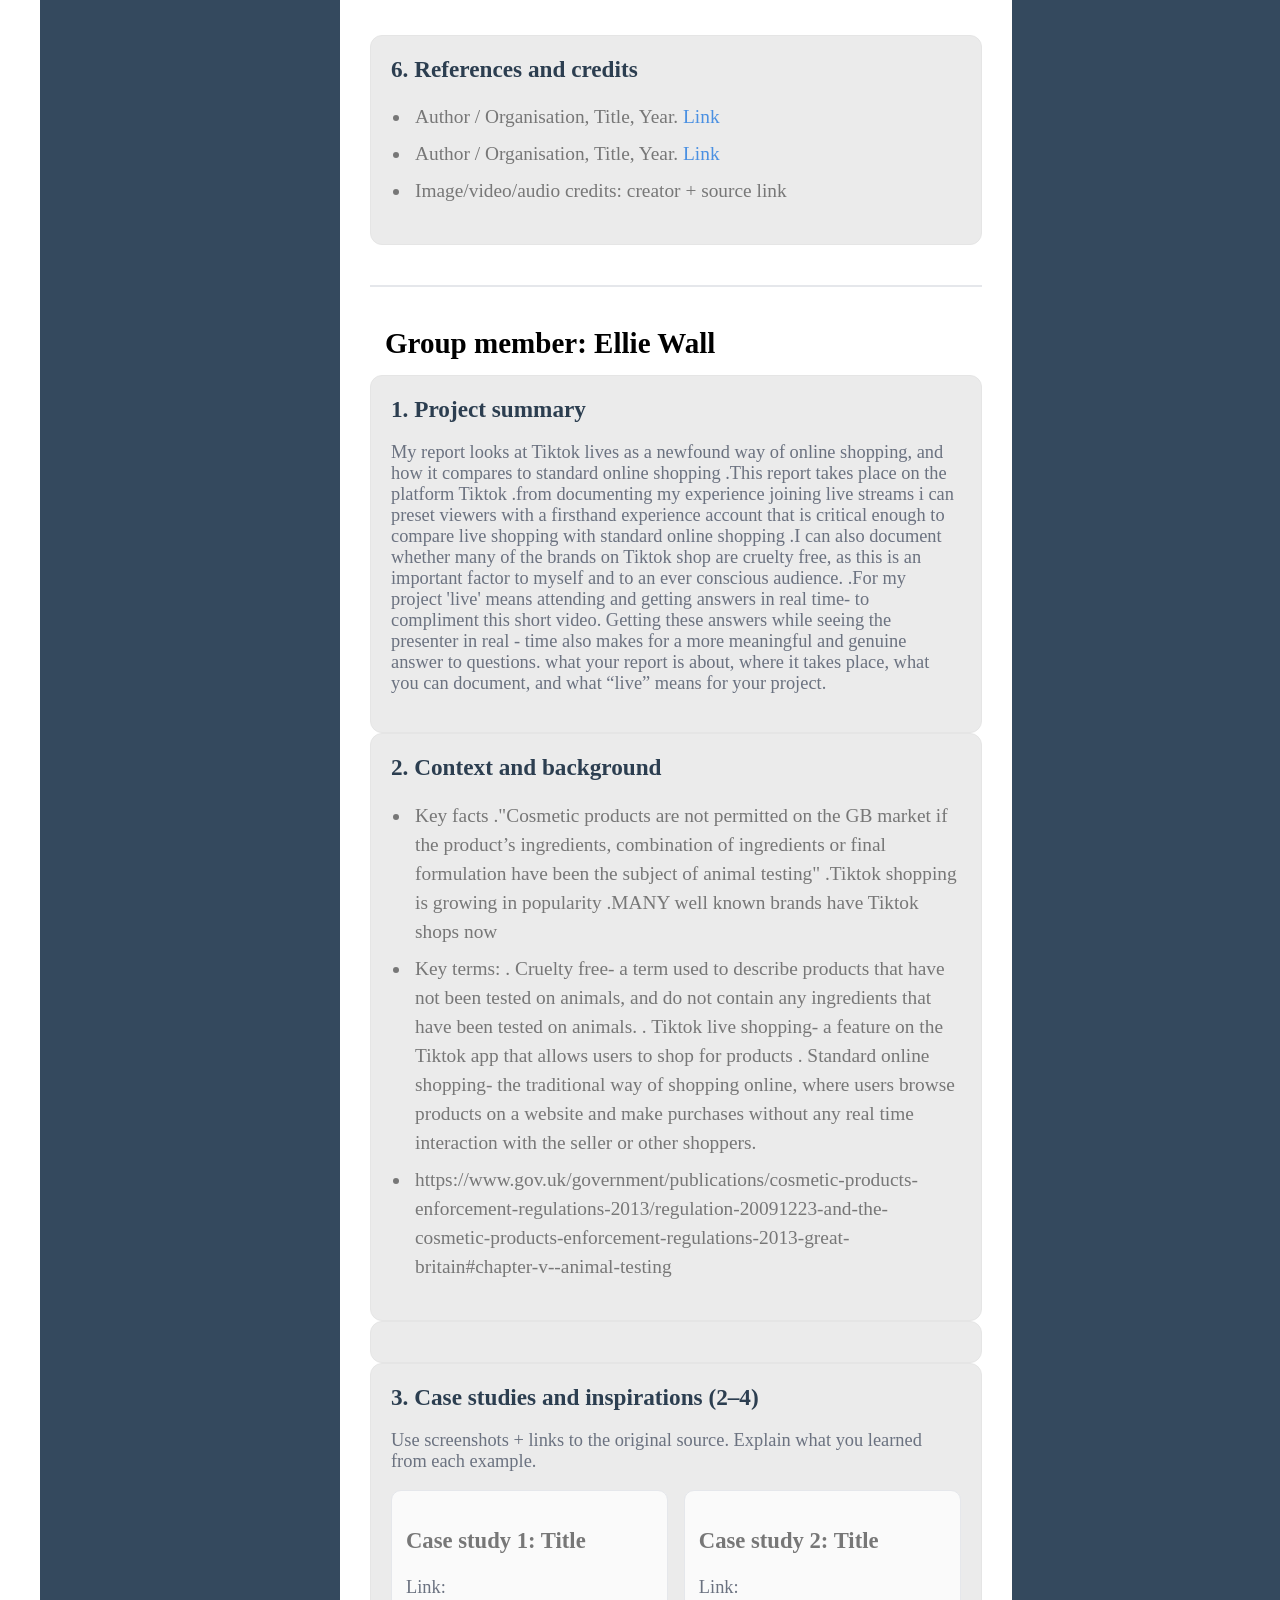
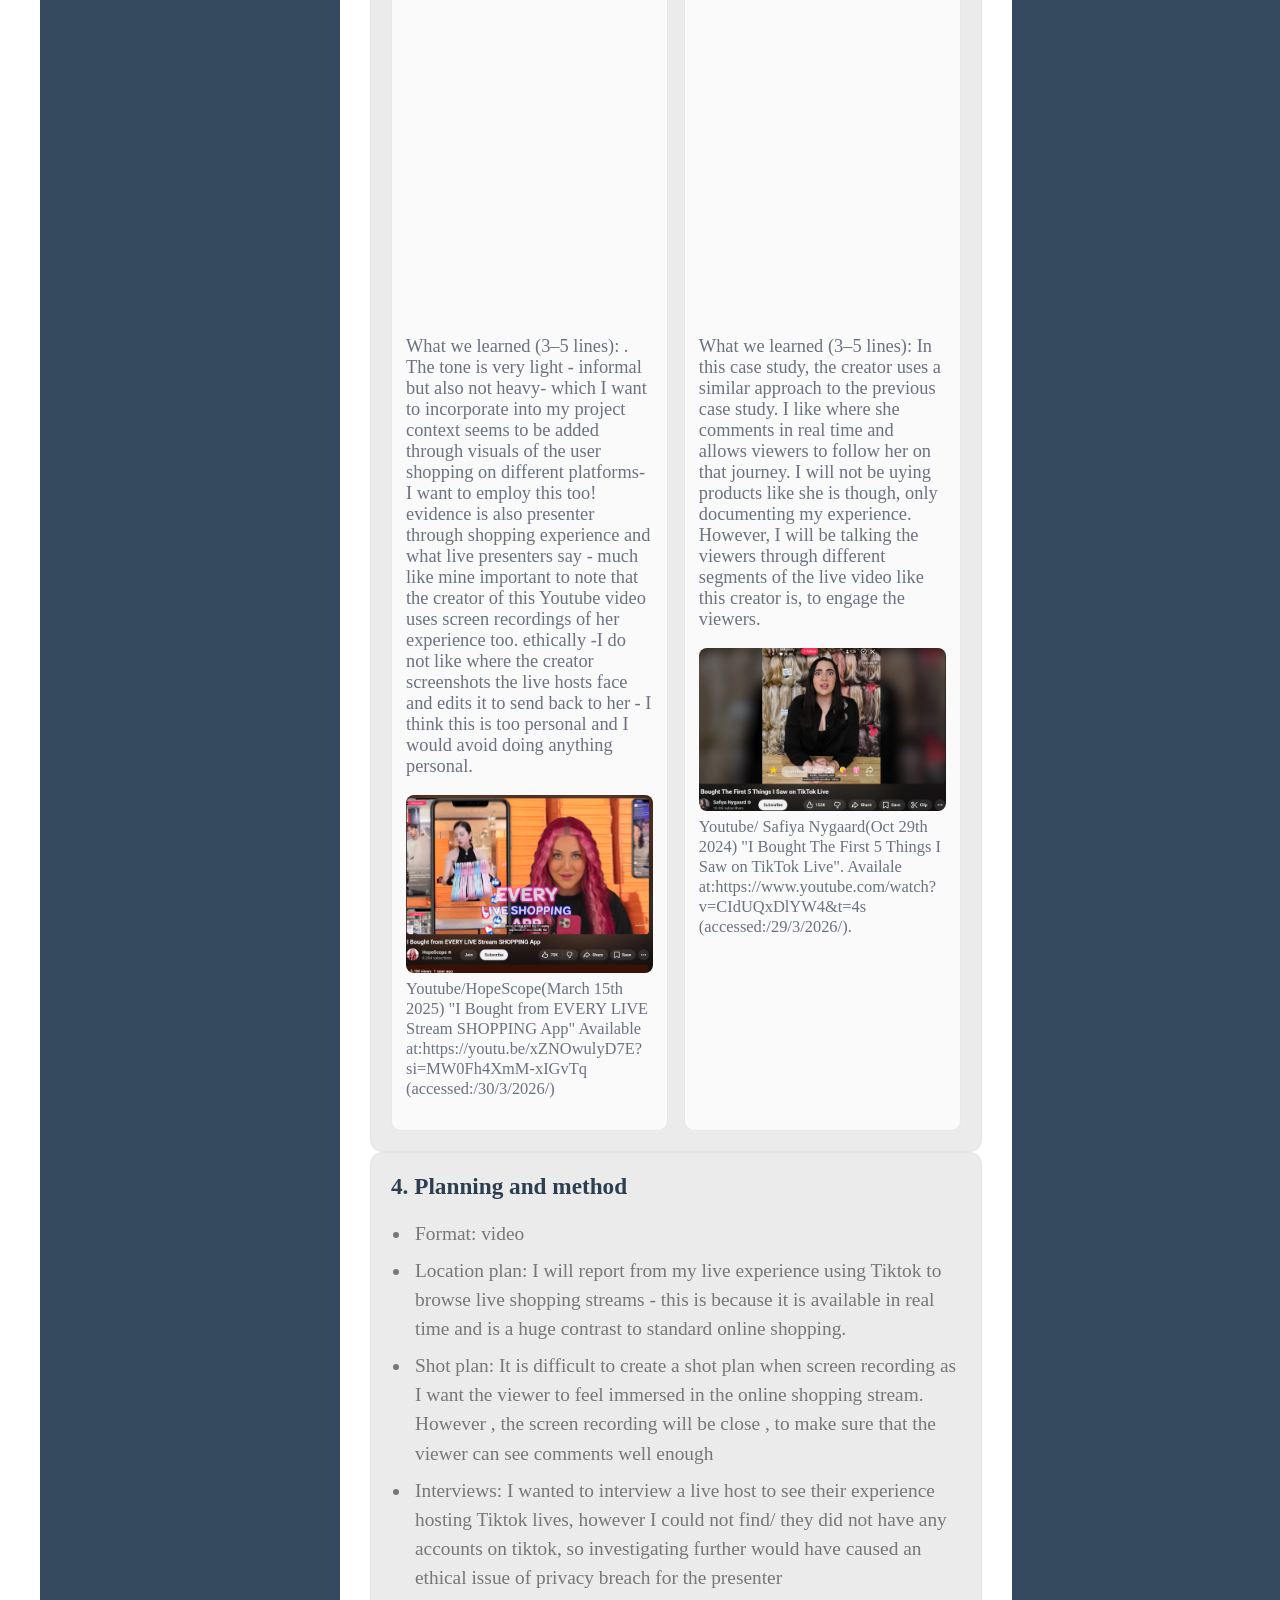
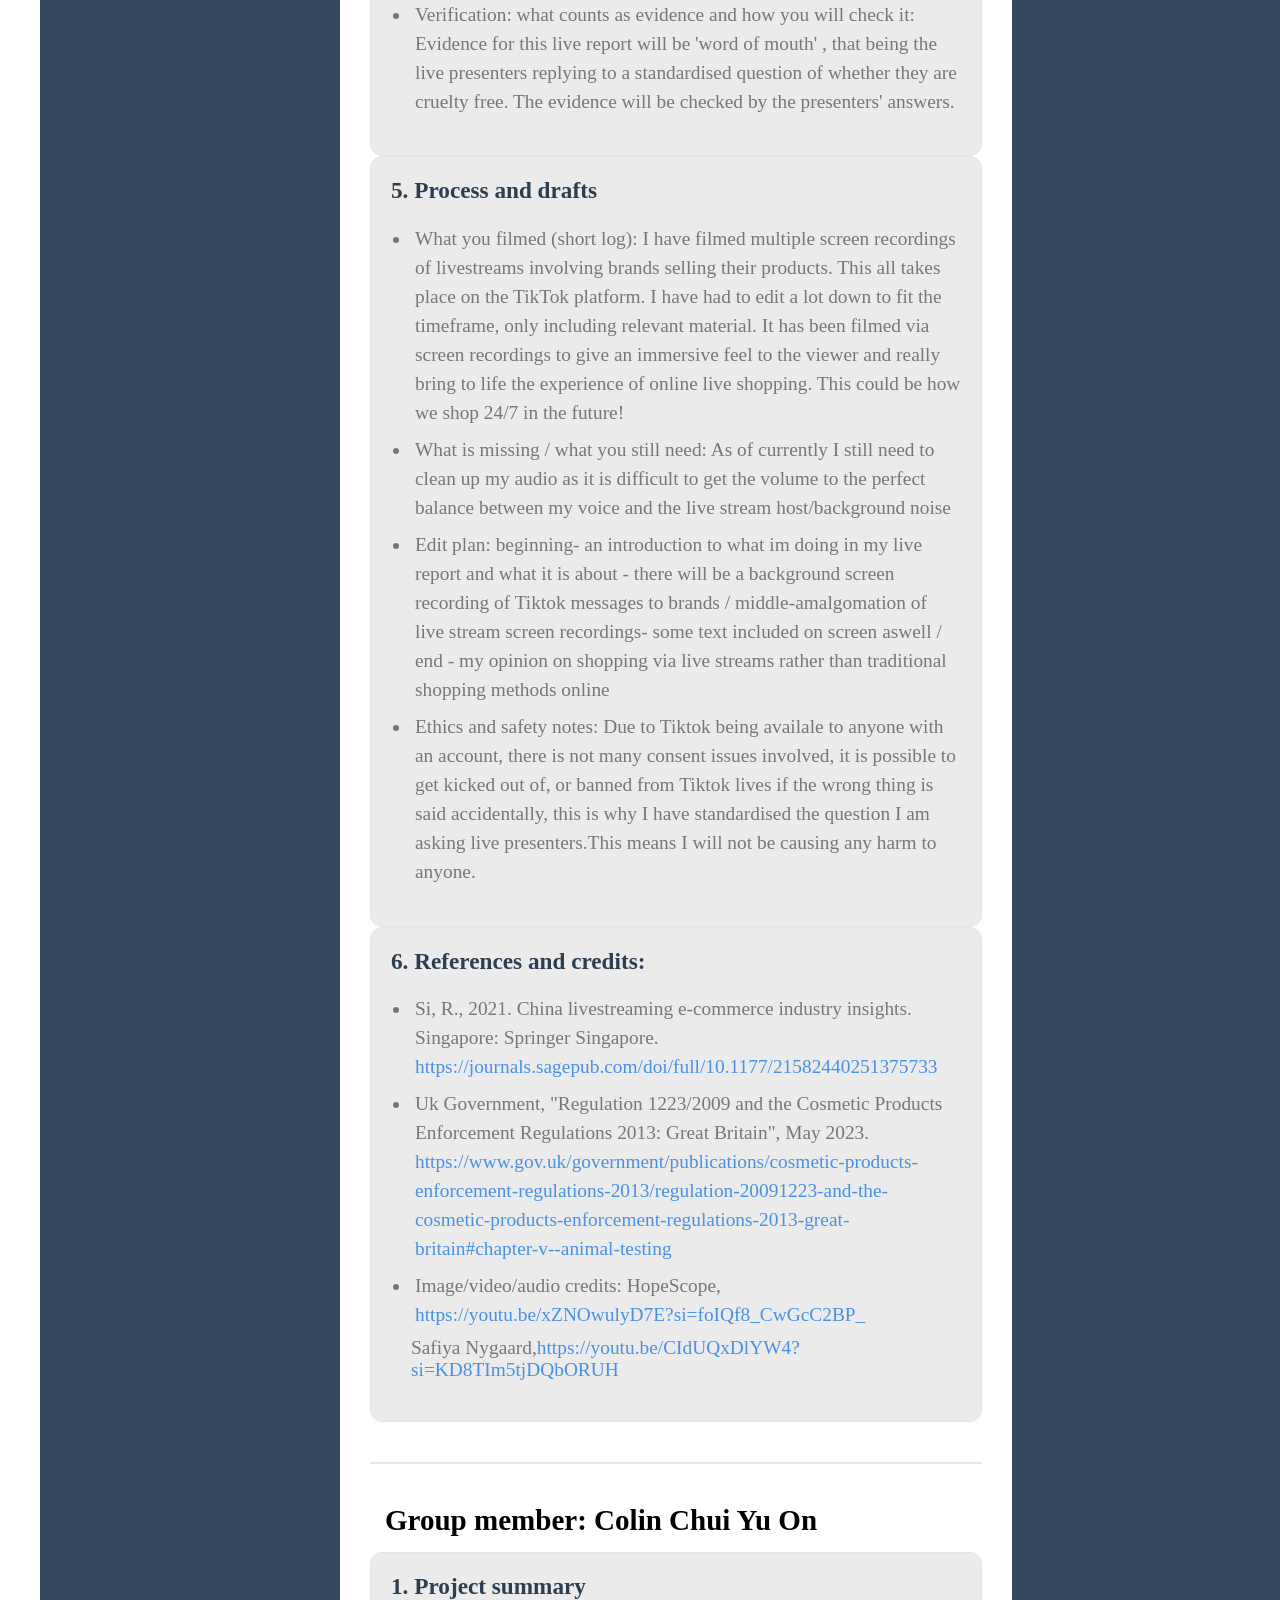
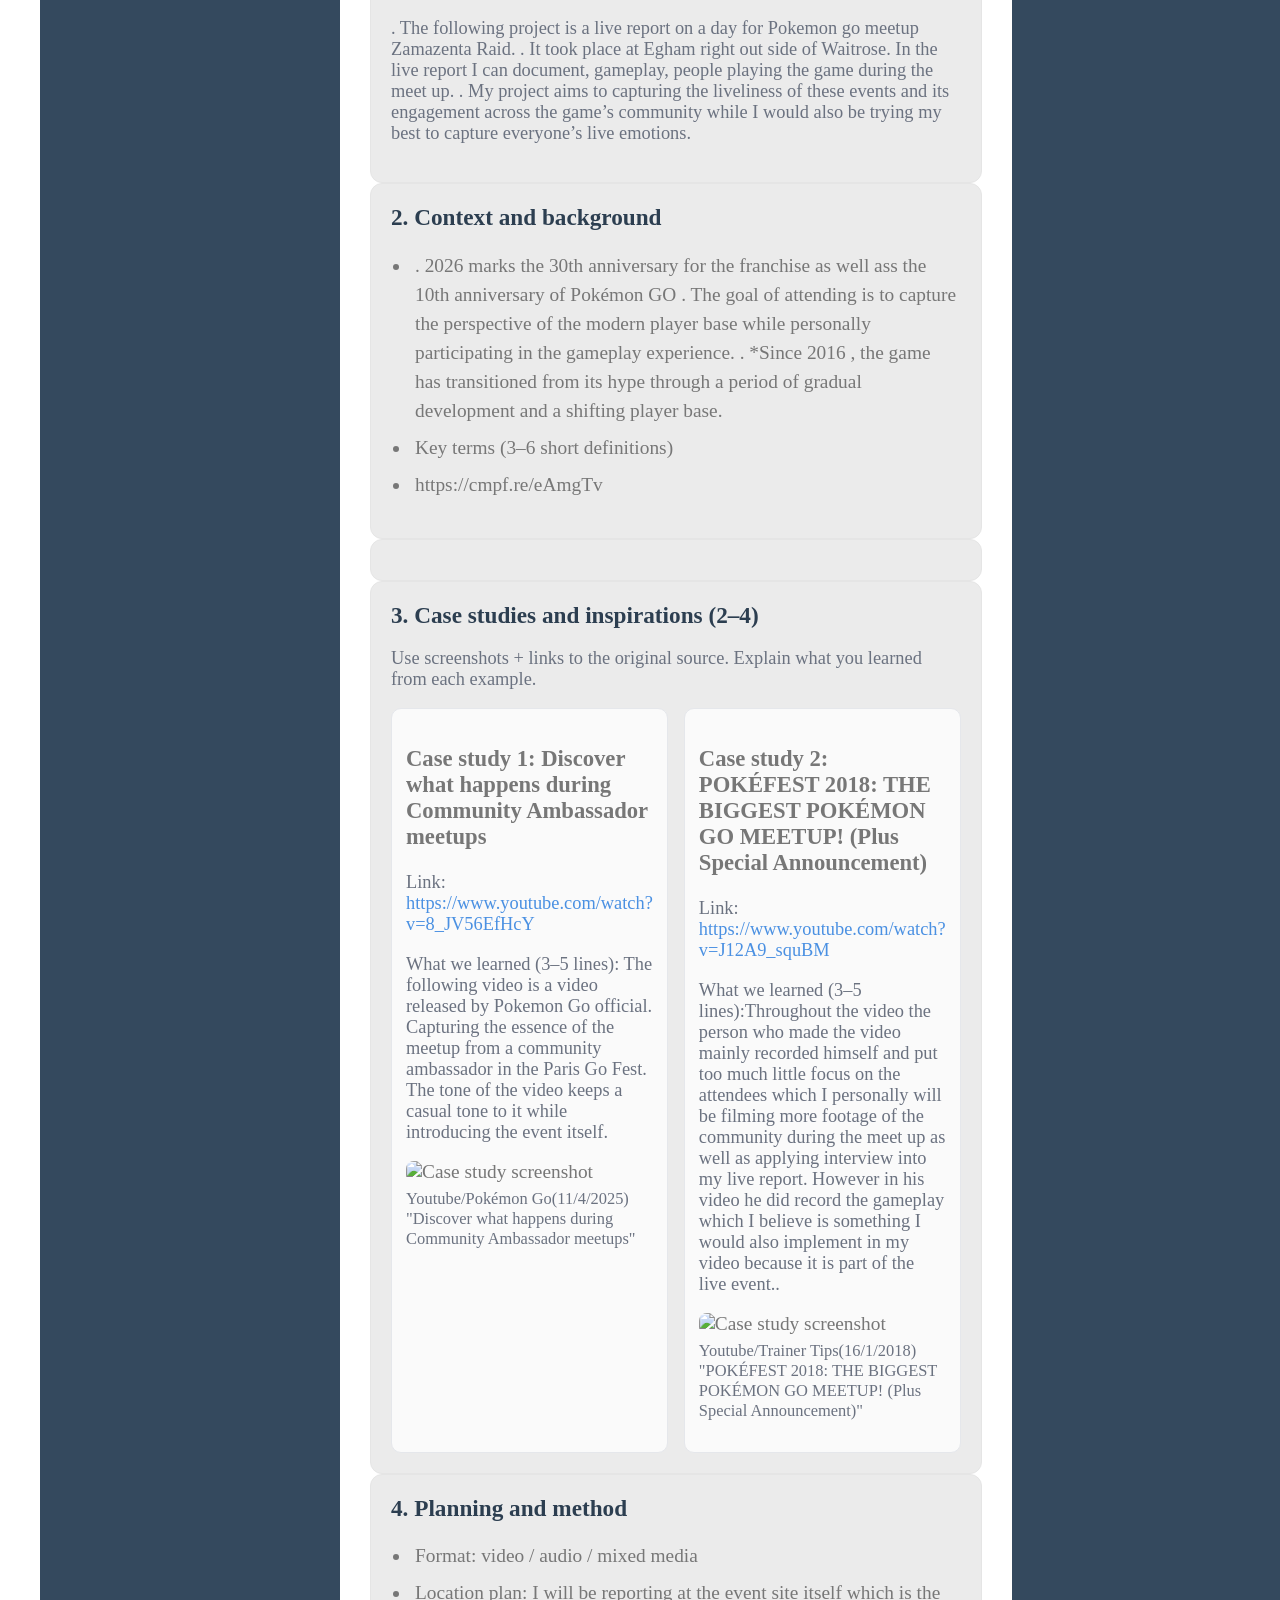
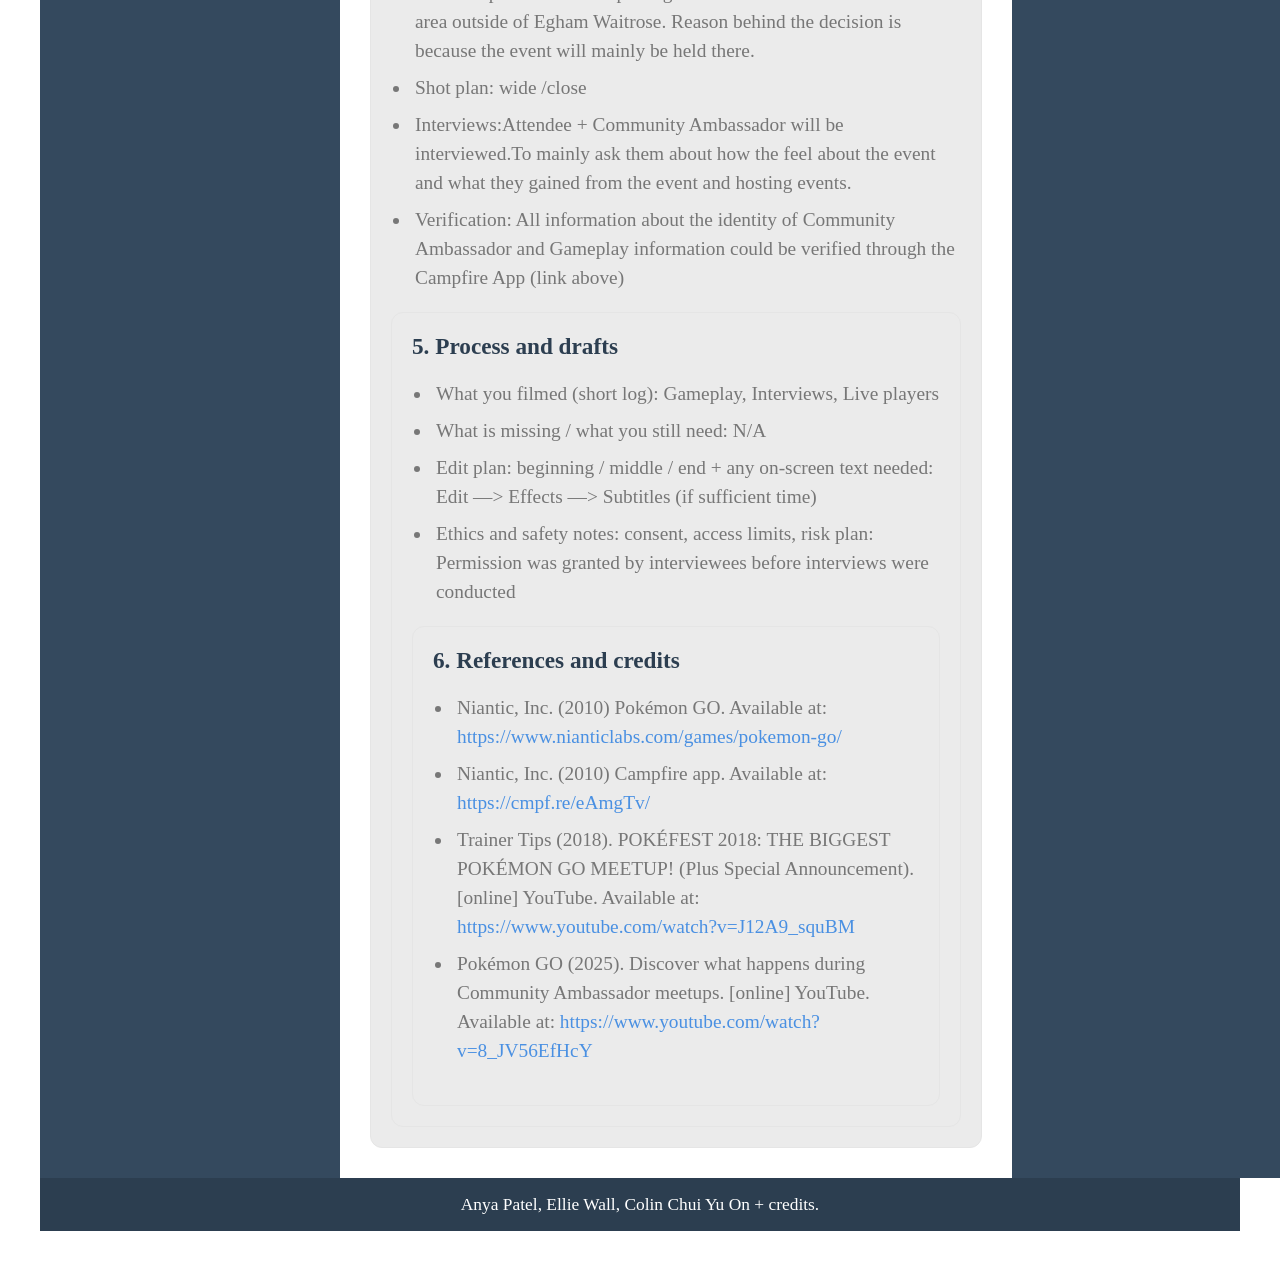
==== commit 9c4d2ba8: "minor changes" ====
--- a/research.html
+++ b/research.html
@@ -29,6 +29,8 @@
         <p class="small">
           My live report documents the final round of the London University Bouldering Event (LUBE) at Substation Brixton as a real-time cultural and social event. The report focuses on climbing as both a performance and a community. It captures everything from arrival, preparation, qualifiers, finals and audience reactions using the live footage that I filmed on the day. For my project “live” refers to capturing events as they unfolded real time, using my own recorded material that I captured while I was competing at the competition.         </p>
       </div>
+
+      <br><br>
 
       <div class="research-section">
         <h2>2. Context and background</h2>
@@ -47,17 +49,14 @@
         </ul>
       </div>
 
-	  <div class="research-section">
-		
-	  </div>
-
+	  <div class="white research-section">
+	    </div>
       <div class="research-section">
         <h2>3. Case studies and inspirations (2–4)</h2>
         <p class="small">
           Use screenshots + links to the original source. Explain what you learned from each example.
         </p>
 
-
         <div class="two-col">
 
           <div class="card">
@@ -84,6 +83,8 @@
 
         <!-- Duplicate the card blocks above to add more case studies -->
       </div>
+
+      <br><br>
 
       <div class="research-section">
         <h2>4. Planning and method</h2>
@@ -117,6 +118,8 @@
         </div>
       </div>
 
+      <br><br>
+
       <div class="research-section">
         <h2>5. Process and drafts</h2>
         <ul class="clean">
@@ -139,6 +142,8 @@
           </div>
         </div>
       </div>
+
+      <br><br>
 
       <div class="research-section">
         <h2>6. References and credits</h2>
@@ -378,7 +383,7 @@
   </div>
 
   <footer>
-    Ellie , Colin, Add group member names + credits.
+    Anya Patel, Ellie Wall, Colin Chui Yu On + credits.
   </footer>
 
 </body>
--- a/research.css
+++ b/research.css
@@ -6,14 +6,20 @@
     margin: 20px, 0;
     padding: 20px;
     border-radius: 12px;
-    background: #ffffff;
+    background: #ebebeb;
     border: 1px solid #e5e5e5
   }
 
+  .white {
+    background: #ffffff;
+    border: 0px;
+  }
+
   .member-name {
-    margin: 30px;
+    margin: 15px;
     font-size: 1.5em;
     text-align: left;
+    color: #000000;
   }
   
   .research-section h2{
@@ -37,7 +43,7 @@
     padding: 14px;
     border-radius: 10px;
     /* background: rgba(0, 0, 0, 0.15); */
-    background: #fafafa;
+    background: #fafafa;;
     border: 1px solid #e5e7eb;
   }
   
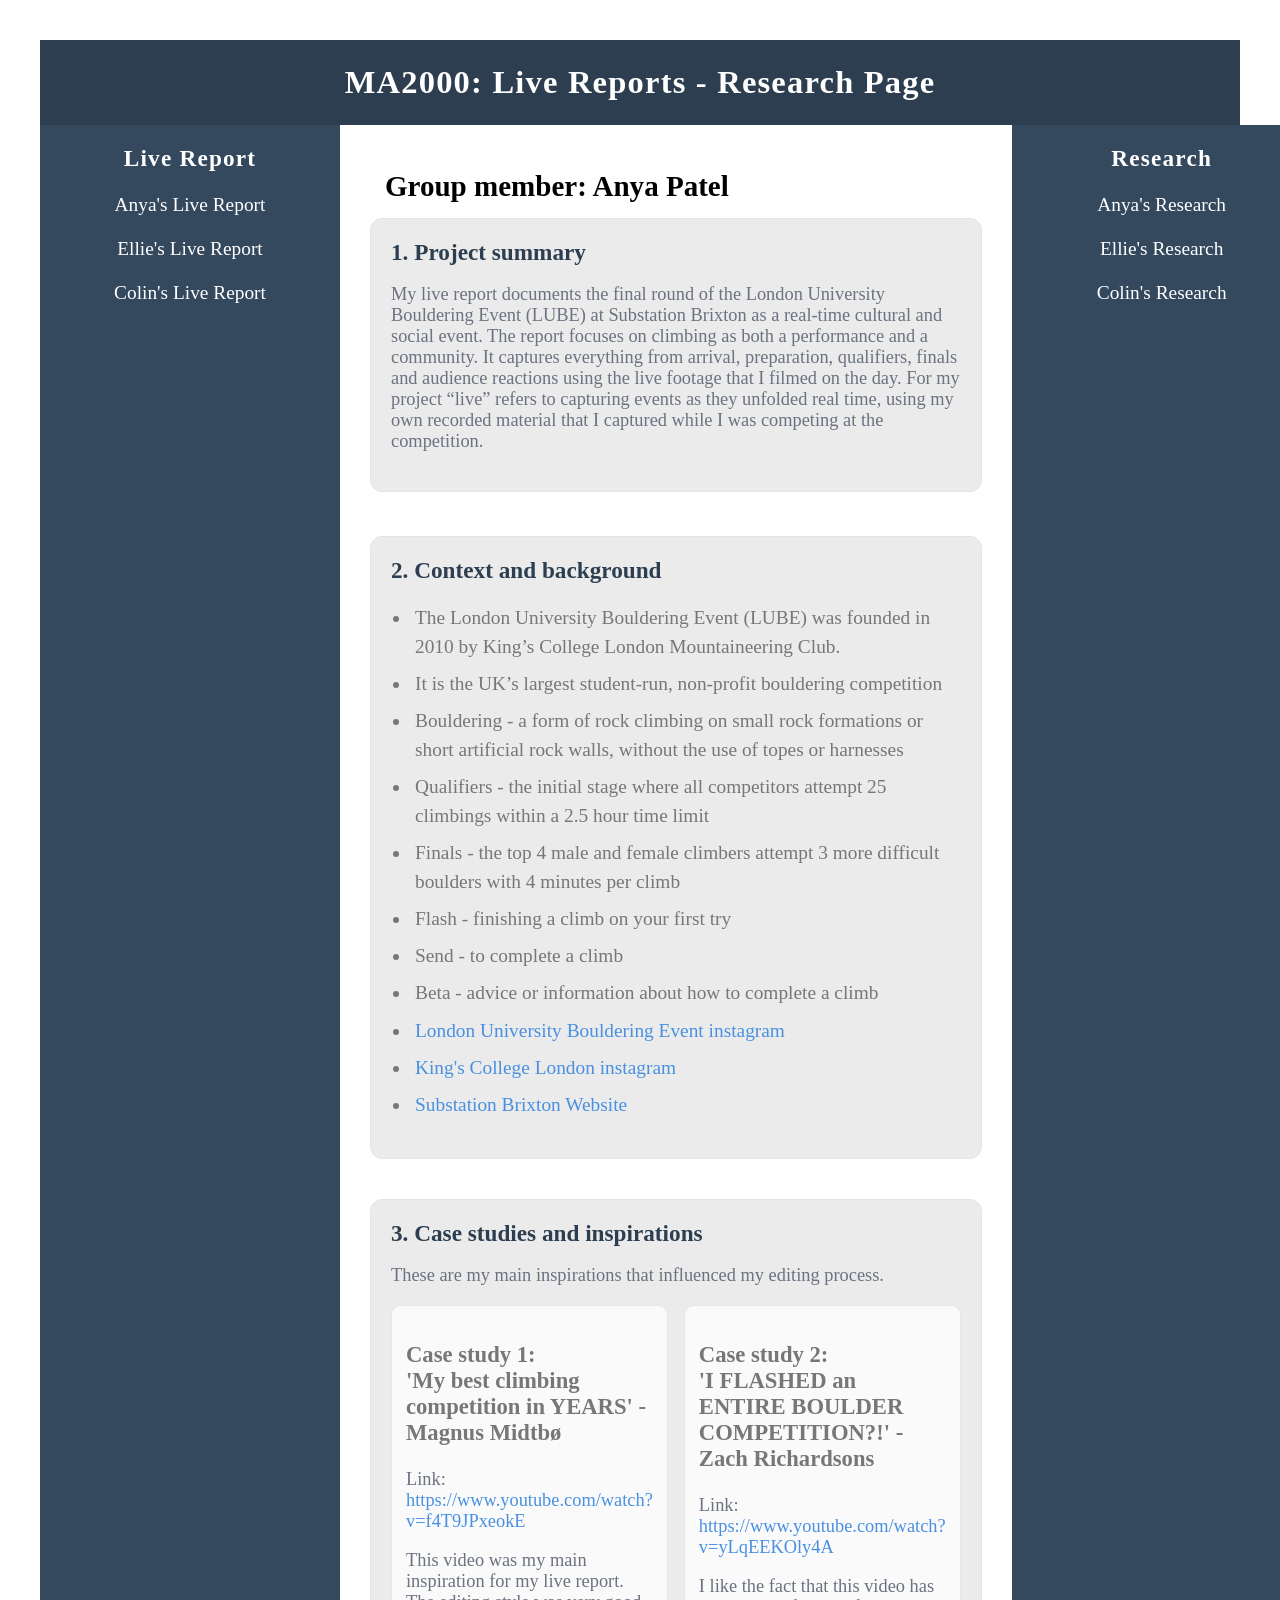
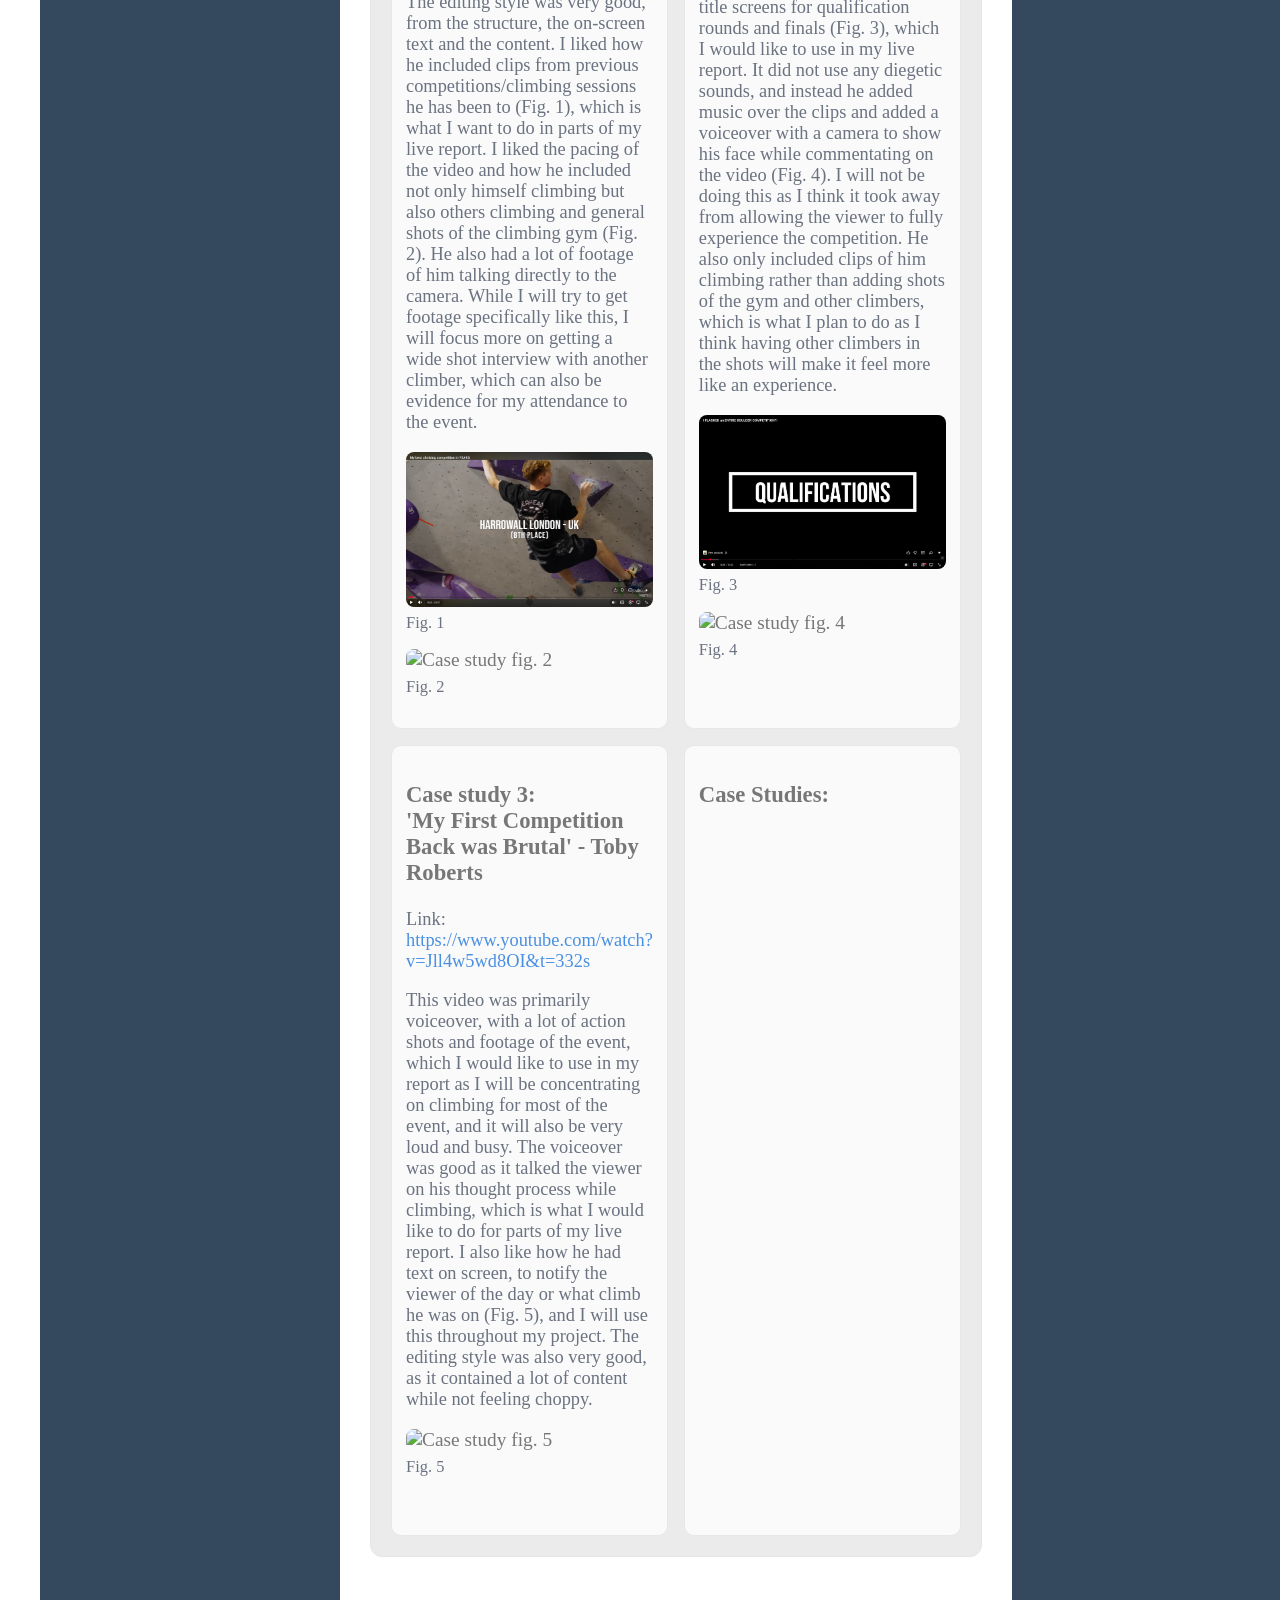
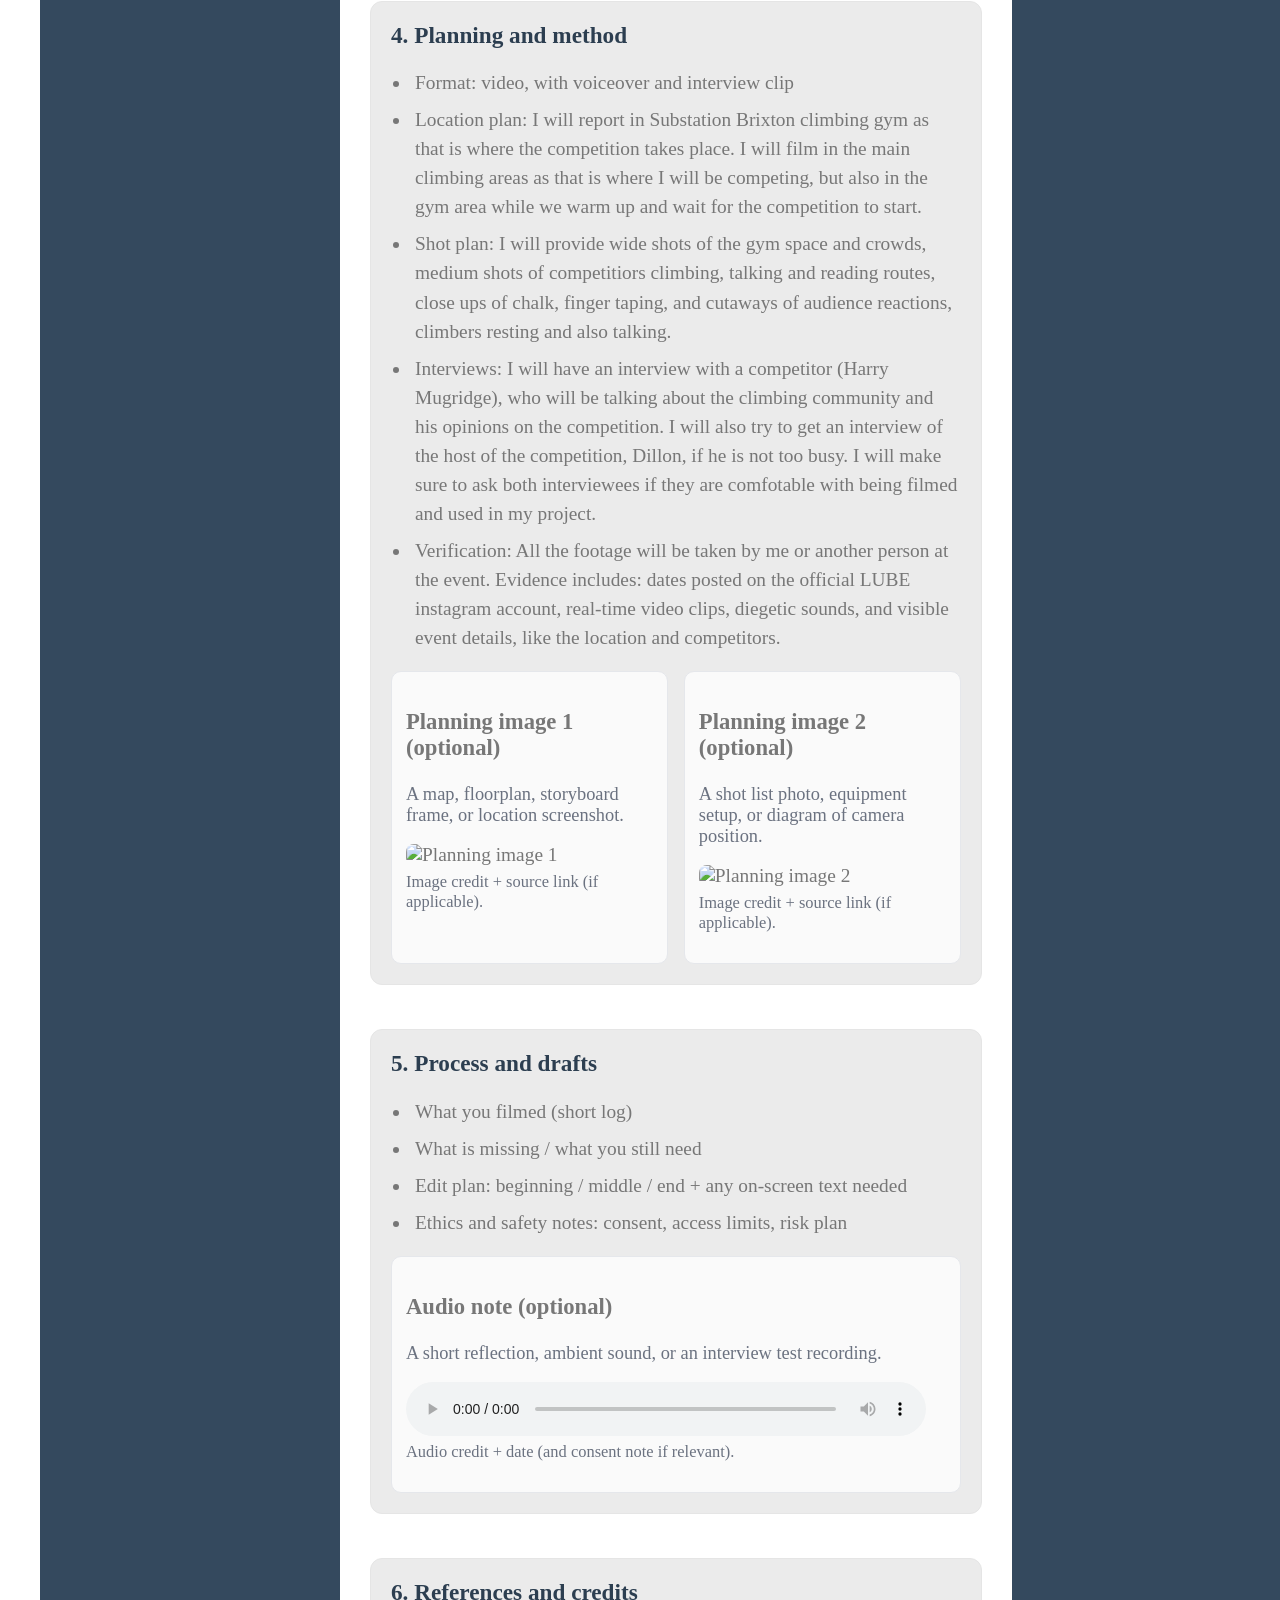
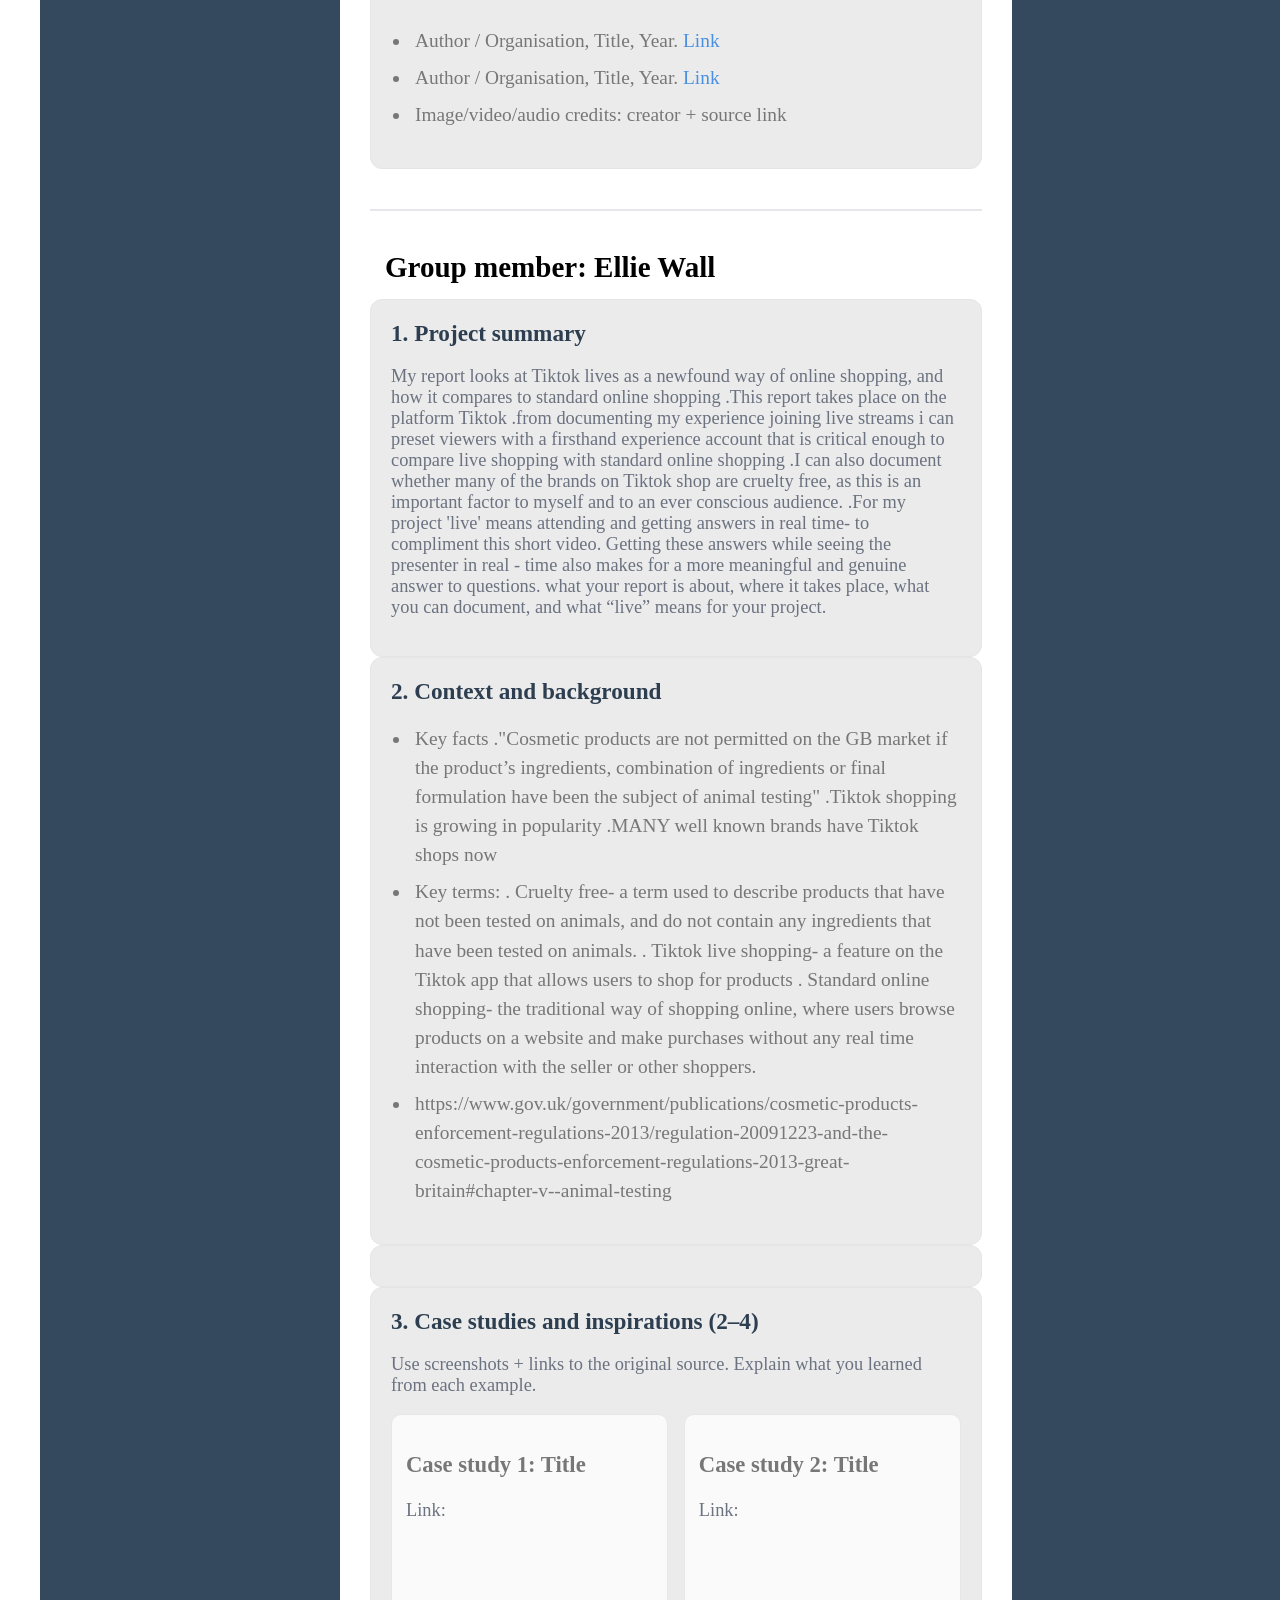
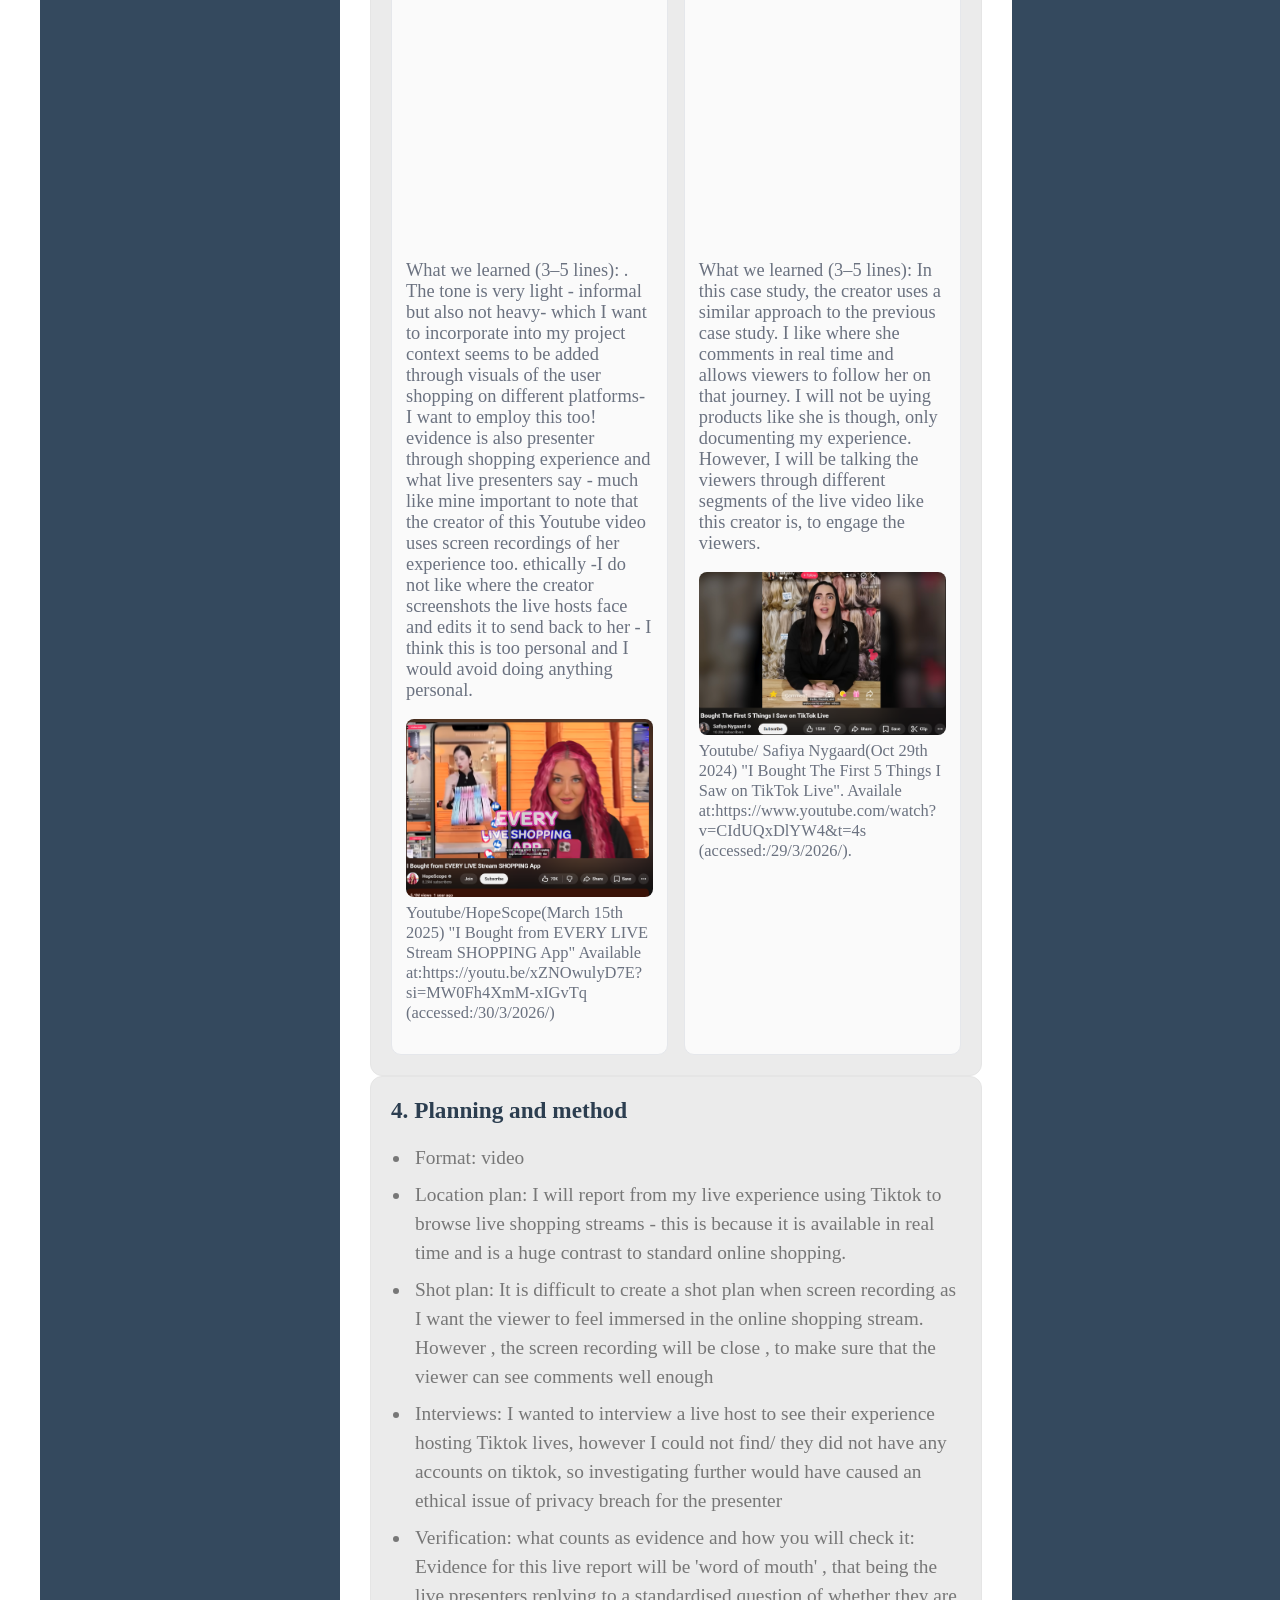
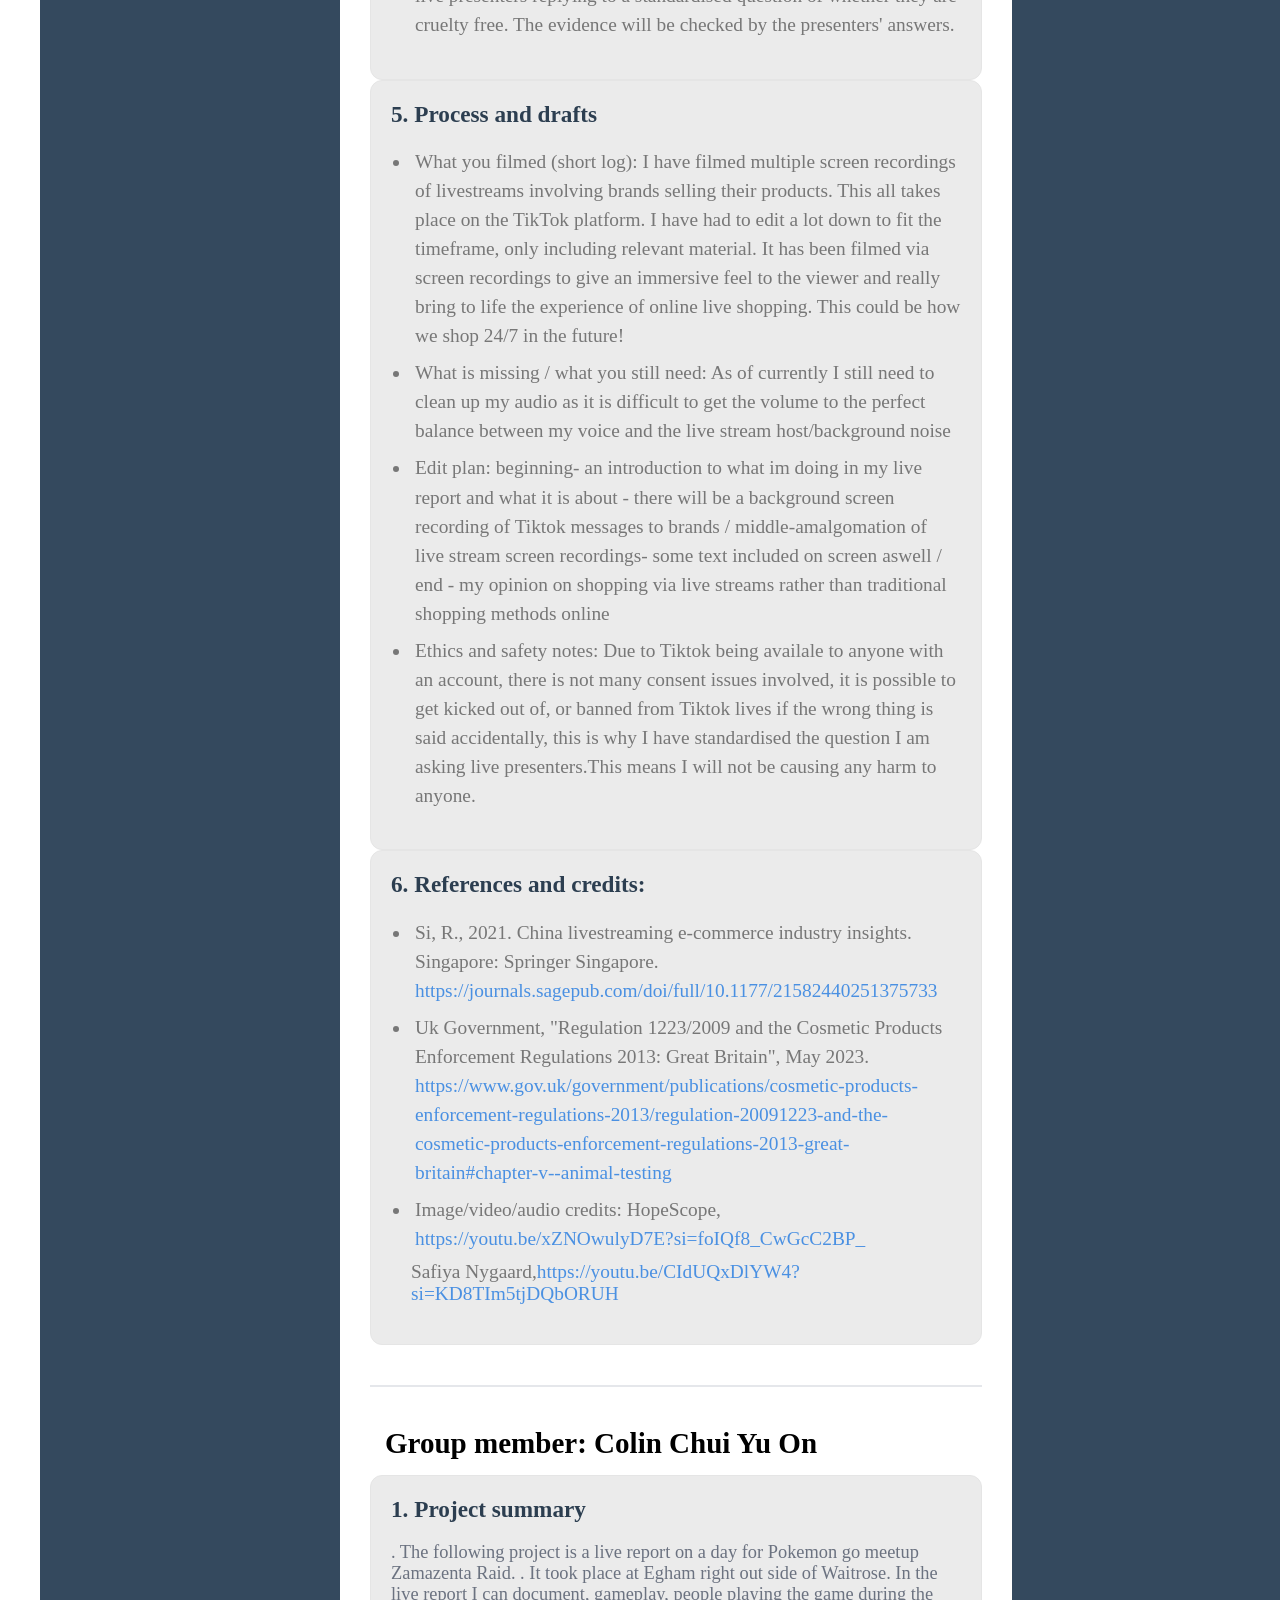
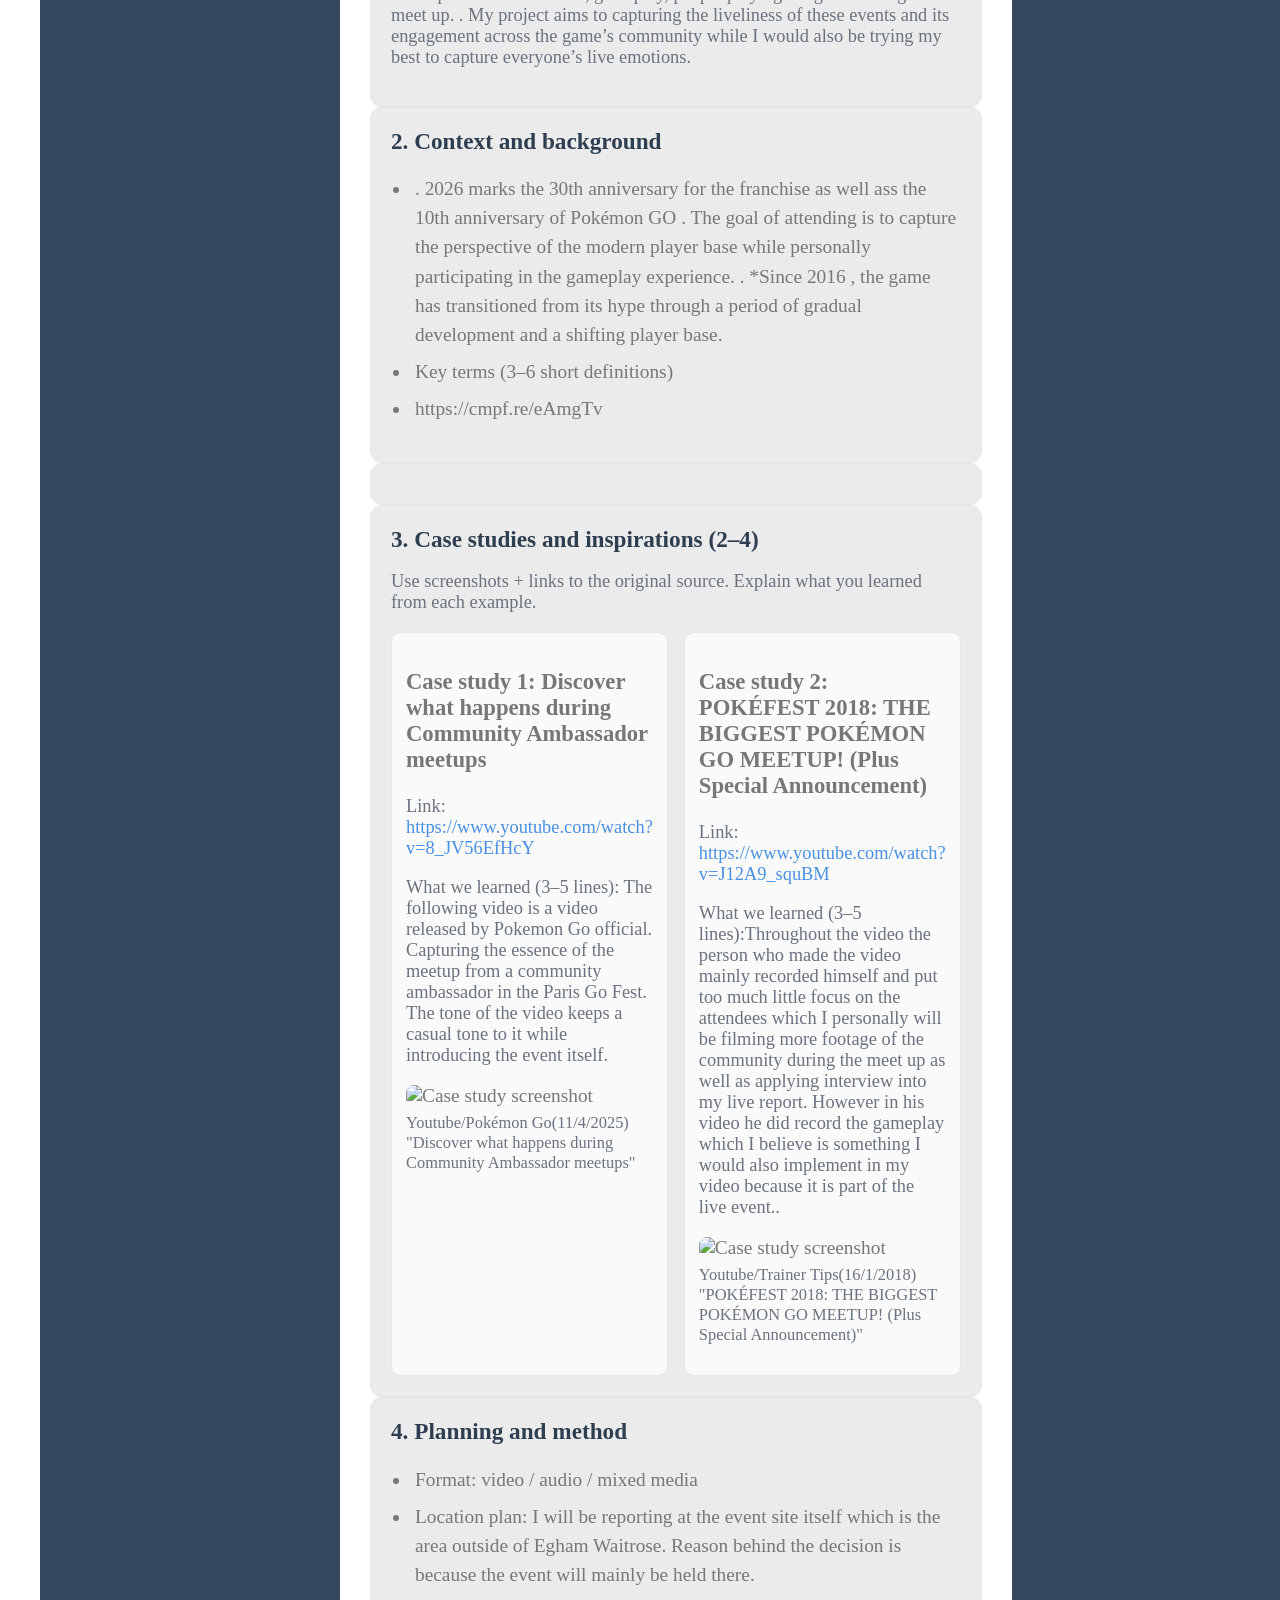
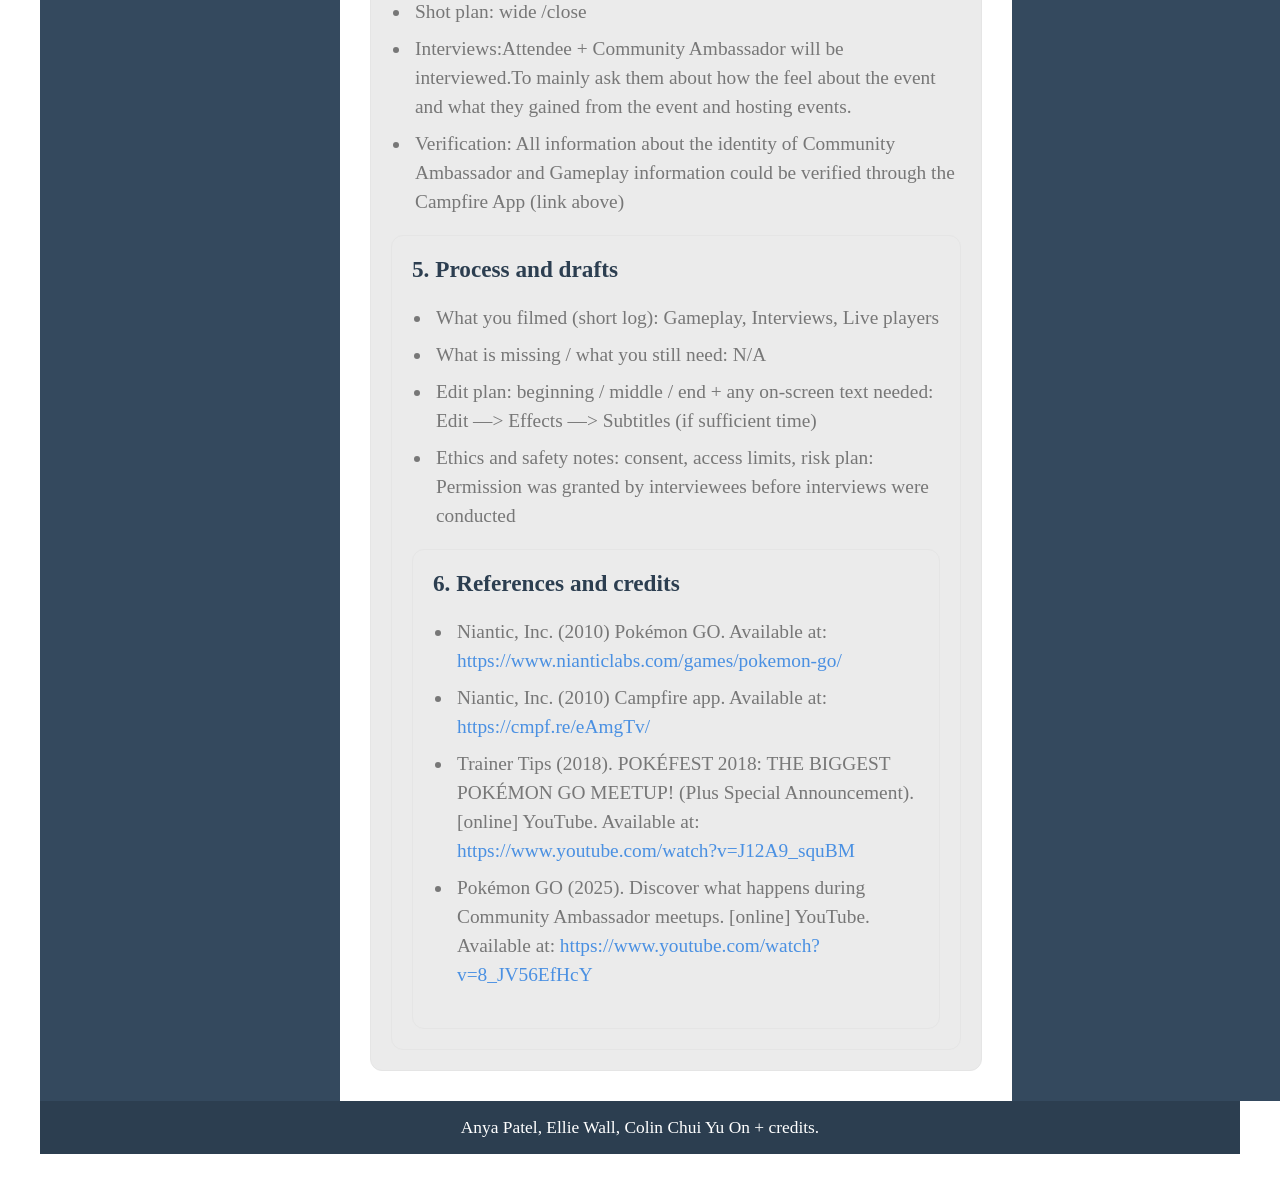
==== commit 6b325a6c: "case studies and images added" ====
--- a/research.html
+++ b/research.html
@@ -52,33 +52,56 @@
 	  <div class="white research-section">
 	    </div>
       <div class="research-section">
-        <h2>3. Case studies and inspirations (2–4)</h2>
+        <h2>3. Case studies and inspirations</h2>
         <p class="small">
-          Use screenshots + links to the original source. Explain what you learned from each example.
+          These are my main inspirations that influenced my editing process.
         </p>
 
         <div class="two-col">
 
           <div class="card">
-            <h3>Case study 1: Title</h3>
-            <p class="small">Link: <a href="#" target="_blank">https://...</a></p>
-            <p class="small">What we learned (3–5 lines): structure, tone, evidence, ethics, how context is added.</p>
-            <div class="media">
-              <img src="images/04-dog-in-the-beach.jpeg" alt="Case study screenshot">
-              <p class="caption">Screenshot credit + source link.</p>
-            </div>
-          </div>
-
-          <div class="card">
-            <h3>Case study 2: Title</h3>
-            <p class="small">Link: <a href="#" target="_blank">https://...</a></p>
-            <p class="small">What we learned (3–5 lines): what we will adopt, and what we will avoid.</p>
-            <div class="media">
-              <img src="images/01-fluffy-cat.jpg" alt="Case study screenshot">
-              <p class="caption">Screenshot credit + source link.</p>
-            </div>
-          </div>
-
+            <h3>Case study 1: <br>
+              'My best climbing competition in YEARS' - Magnus Midtbø</h3>
+            <p class="small">Link: <a href="https://www.youtube.com/watch?v=f4T9JPxeokE" target="_blank">https://www.youtube.com/watch?v=f4T9JPxeokE</a></p>
+            <p class="small">This video was my main inspiration for my live report. The editing style was very good, from the structure, the on-screen text and the content. I liked how he included clips from previous competitions/climbing sessions he has been to (Fig. 1), which is what I want to do in parts of my live report. I liked the pacing of the video and how he included not only himself climbing but also others climbing and general shots of the climbing gym (Fig. 2). He also had a lot of footage of him talking directly to the camera. While I will try to get footage specifically like this, I will focus more on getting a wide shot interview with another climber, which can also be evidence for my attendance to the event.</p>
+            <div class="media">
+              <img src="anyaAssets/magnusVid.png" alt="Case study fig. 1">
+              <p class="caption">Fig. 1</p>
+              <img src="anyaAssets/magnusVid2.png" alt="Case study fig. 2">
+              <p class="caption">Fig. 2</p>
+            </div>
+          </div>
+
+          <div class="card">
+            <h3>Case study 2: <br>
+              'I FLASHED an ENTIRE BOULDER COMPETITION?!' - Zach Richardsons</h3>
+            <p class="small">Link: <a href="https://www.youtube.com/watch?v=yLqEEKOly4A" target="_blank">https://www.youtube.com/watch?v=yLqEEKOly4A</a></p>
+            <p class="small">I like the fact that this video has title screens for qualification rounds and finals (Fig. 3), which I would like to use in my live report. It did not use any diegetic sounds, and instead he added music over the clips and added a voiceover with a camera to show his face while commentating on the video (Fig. 4). I will not be doing this as I think it took away from allowing the viewer to fully experience the competition. He also only included clips of him climbing rather than adding shots of the gym and other climbers, which is what I plan to do as I think having other climbers in the shots will make it feel more like an experience.</p>
+            <div class="media">
+              <img src="anyaAssets/richardsonVid.png" alt="Case study fig. 3">
+              <p class="caption">Fig. 3</p>
+              <img src="anyaAssets/richardsonVid2.png" alt="Case study fig. 4">
+              <p class="caption">Fig. 4</p>
+            </div>
+          </div>
+
+          <div class="card">
+            <h3>Case study 3: <br>
+              'My First Competition Back was Brutal' - Toby Roberts</h3>
+            <p class="small">Link: <a href="https://www.youtube.com/watch?v=Jll4w5wd8OI&t=332s" target="_blank">https://www.youtube.com/watch?v=Jll4w5wd8OI&t=332s</a></p>
+            <p class="small">This video was primarily voiceover, with a lot of action shots and footage of the event, which I would like to use in my report as I will be concentrating on climbing for most of the event, and it will also be very loud and busy. The voiceover was good as it talked the viewer on his thought process while climbing, which is what I would like to do for parts of my live report. I also like how he had text on screen, to notify the viewer of the day or what climb he was on (Fig. 5), and I will use this throughout my project. The editing style was also very good, as it contained a lot of content while not feeling choppy.</p>
+            <div class="media">
+              <img src="anyaAssets/tobyRobertsVid.png" alt="Case study fig. 5">
+              <p class="caption">Fig. 5</p>
+            </div>
+          </div>
+
+          <div class="card">
+            <h3>Case Studies:</h3>
+            <iframe width="400" height="225" src="https://www.youtube.com/embed/f4T9JPxeokE?si=B-SNoLUESIv1STfL" title="YouTube video player" frameborder="0" allow="accelerometer; autoplay; clipboard-write; encrypted-media; gyroscope; picture-in-picture; web-share" referrerpolicy="strict-origin-when-cross-origin" allowfullscreen></iframe>
+            <iframe width="400" height="225" src="https://www.youtube.com/embed/yLqEEKOly4A?si=De2i7gJ-637RFyu0" title="YouTube video player" frameborder="0" allow="accelerometer; autoplay; clipboard-write; encrypted-media; gyroscope; picture-in-picture; web-share" referrerpolicy="strict-origin-when-cross-origin" allowfullscreen></iframe>
+            <iframe width="400" height="225" src="https://www.youtube.com/embed/Jll4w5wd8OI?si=LermxxNNhrorSWXf" title="YouTube video player" frameborder="0" allow="accelerometer; autoplay; clipboard-write; encrypted-media; gyroscope; picture-in-picture; web-share" referrerpolicy="strict-origin-when-cross-origin" allowfullscreen></iframe>
+            </div>
         </div>
 
         <!-- Duplicate the card blocks above to add more case studies -->
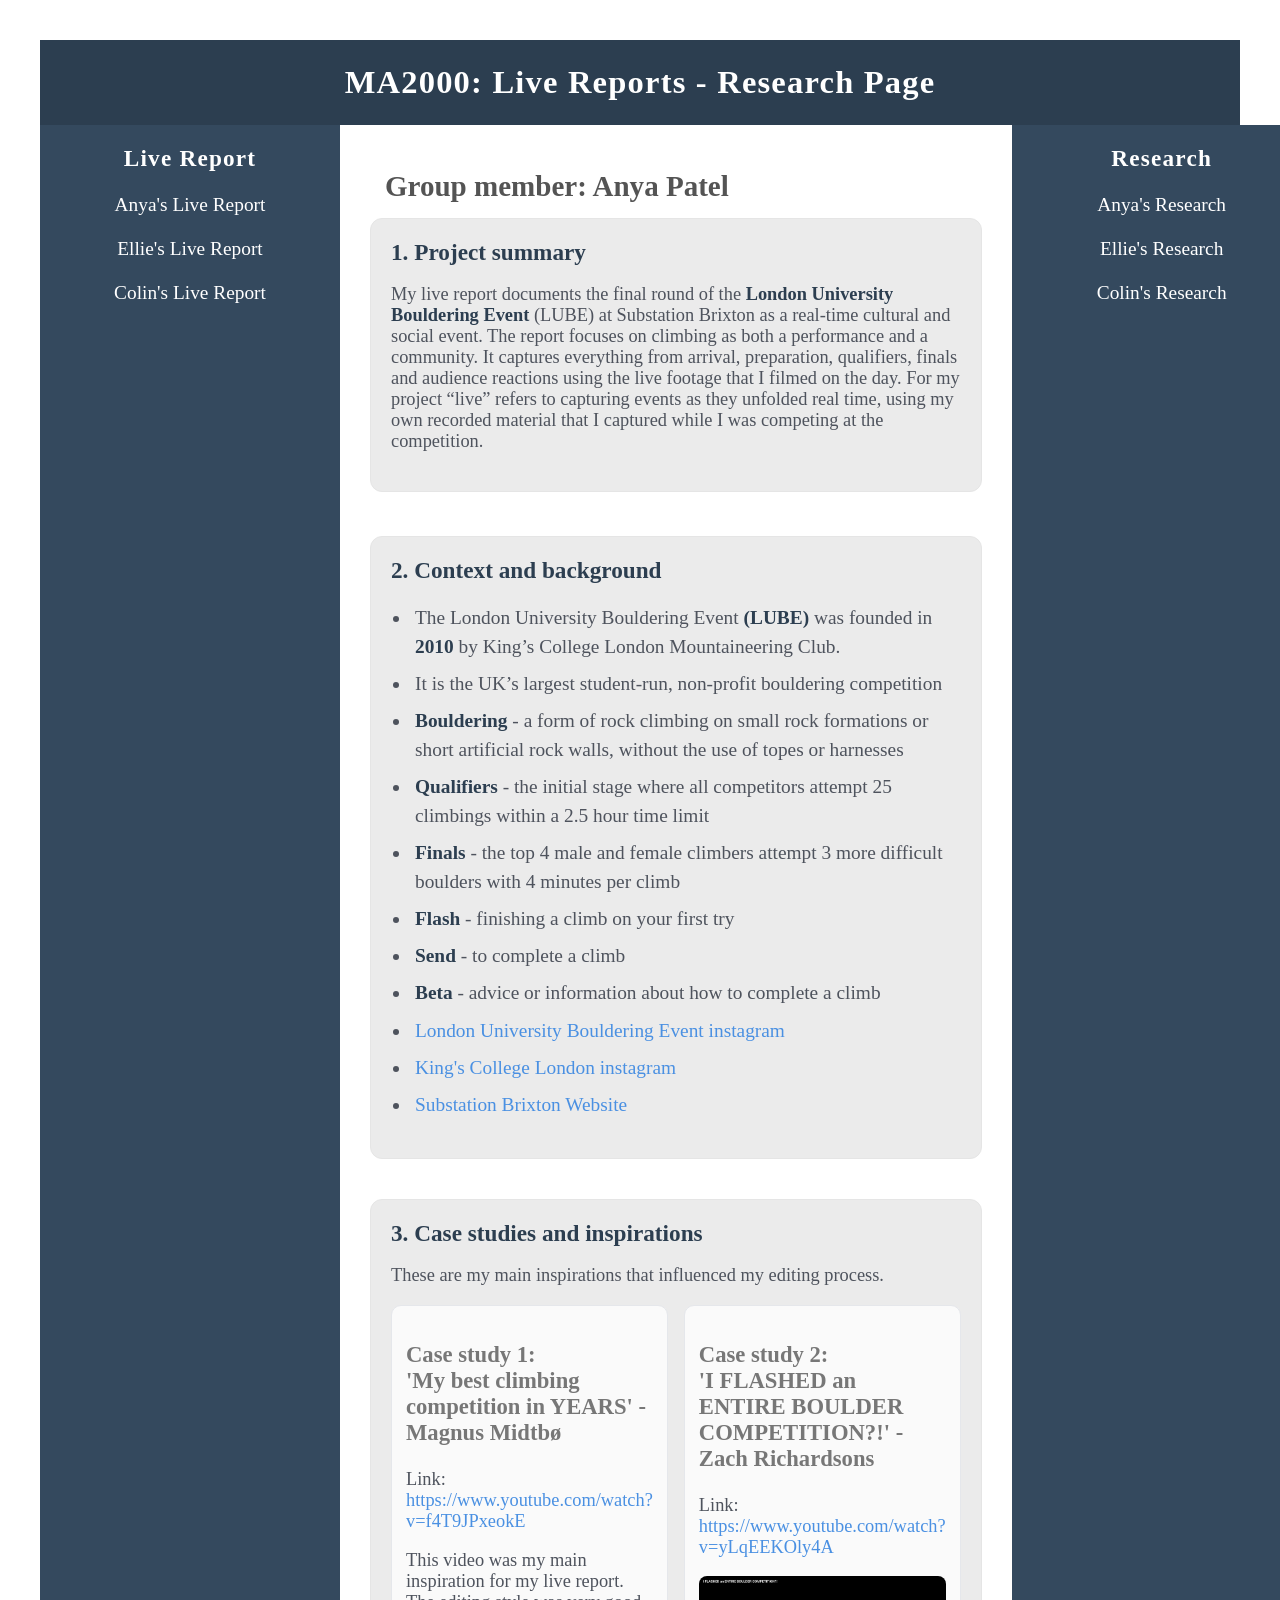
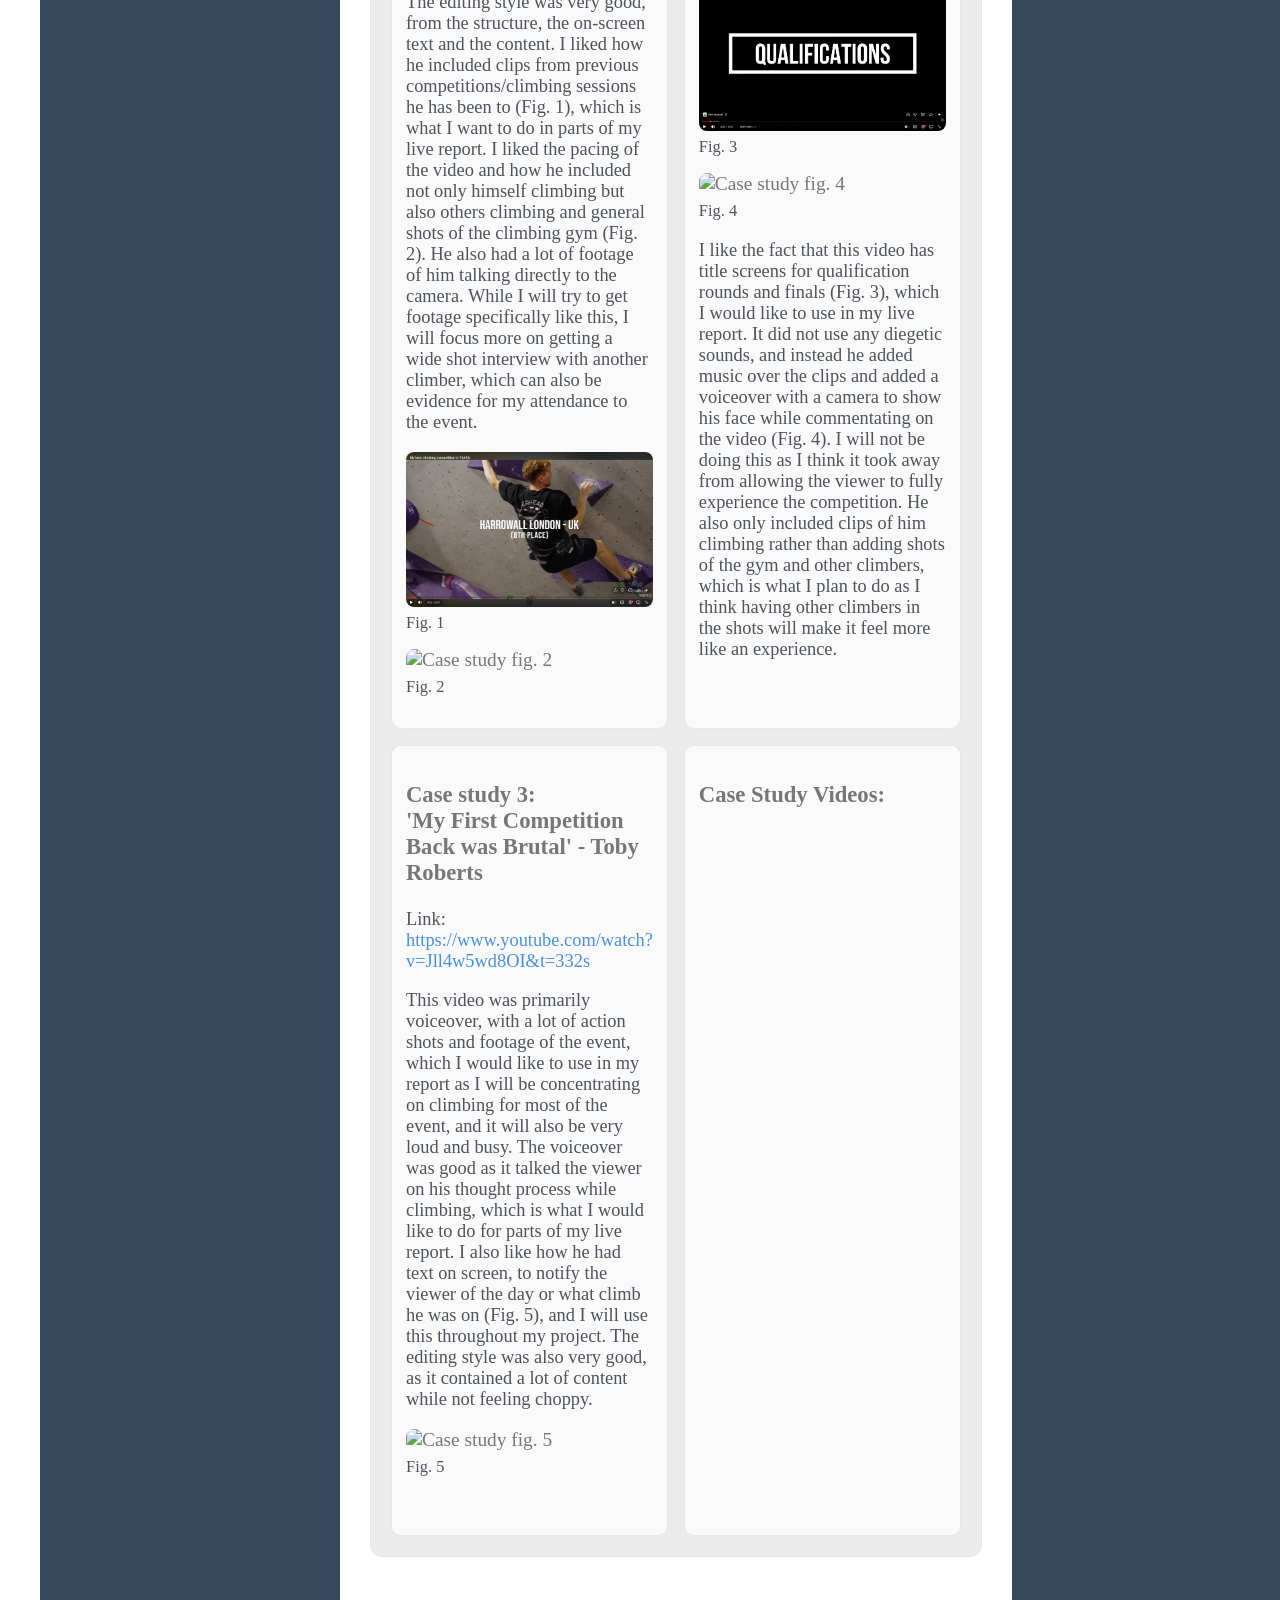
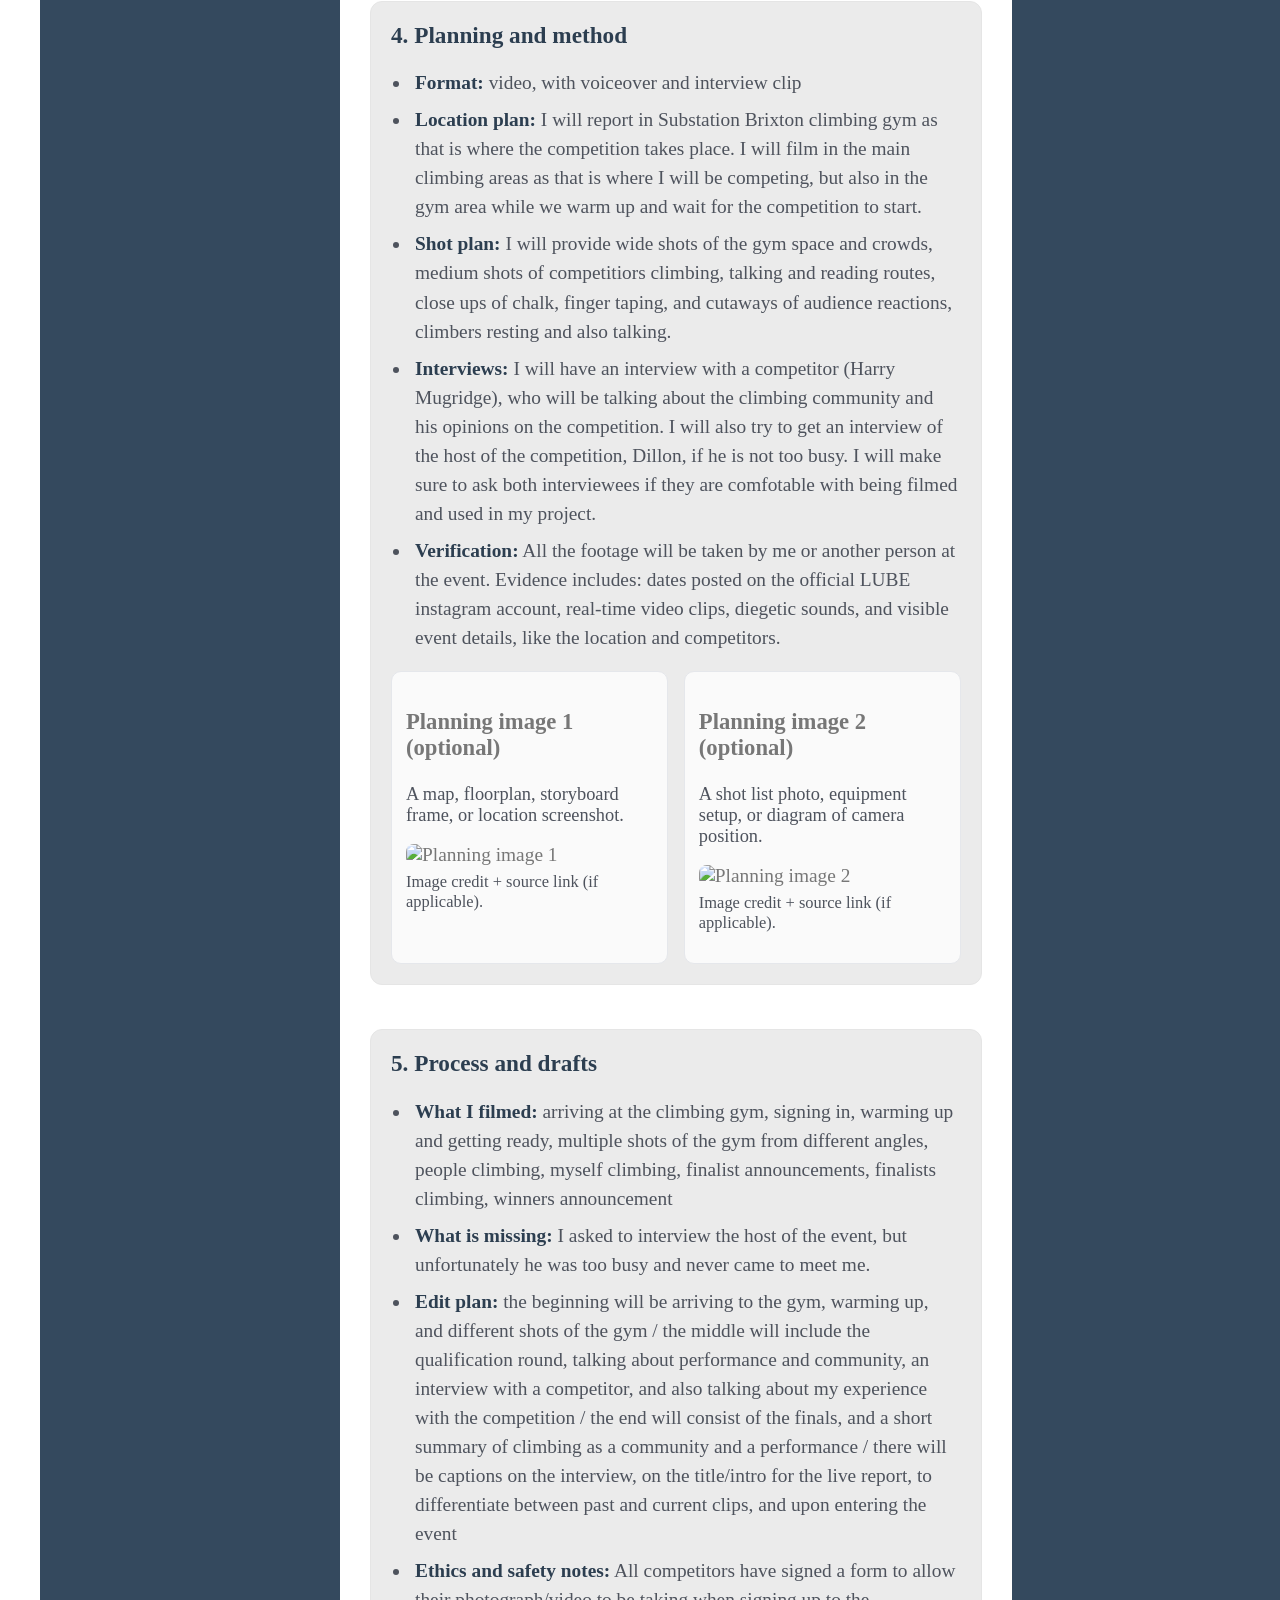
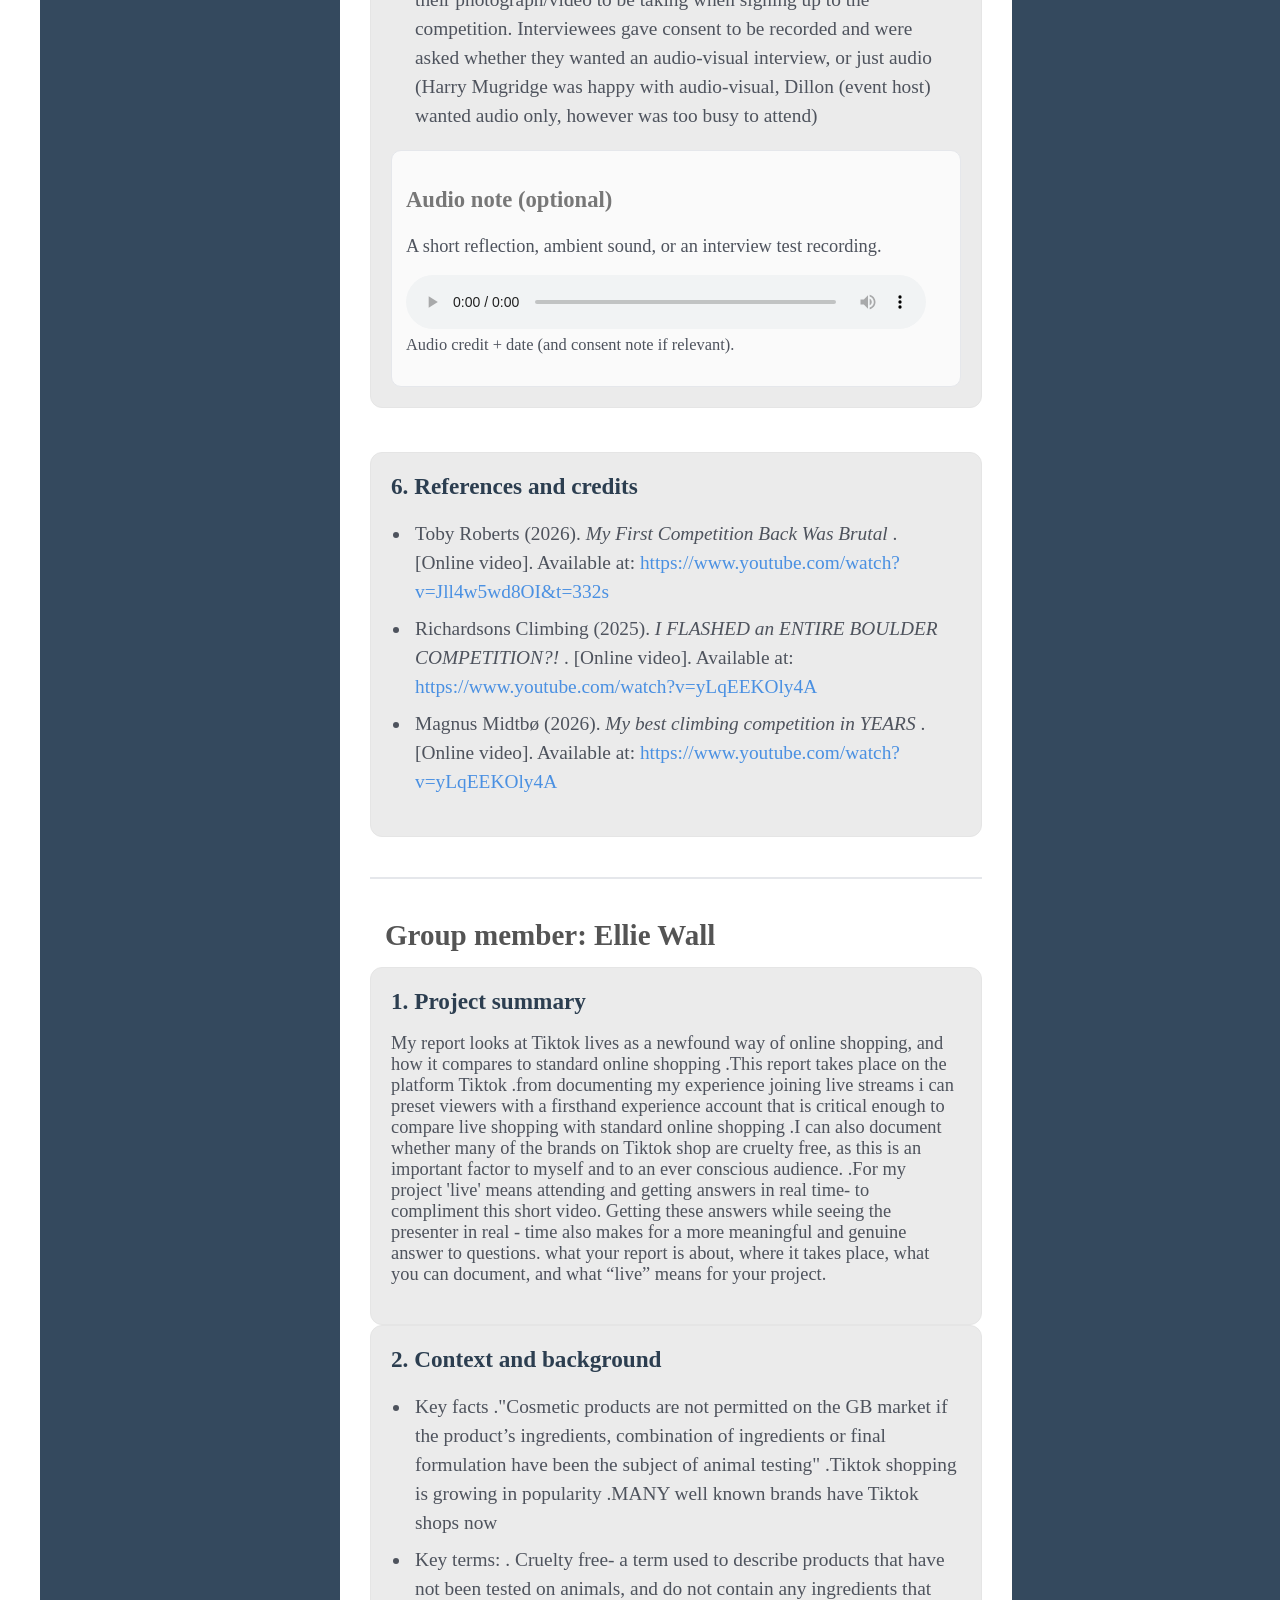
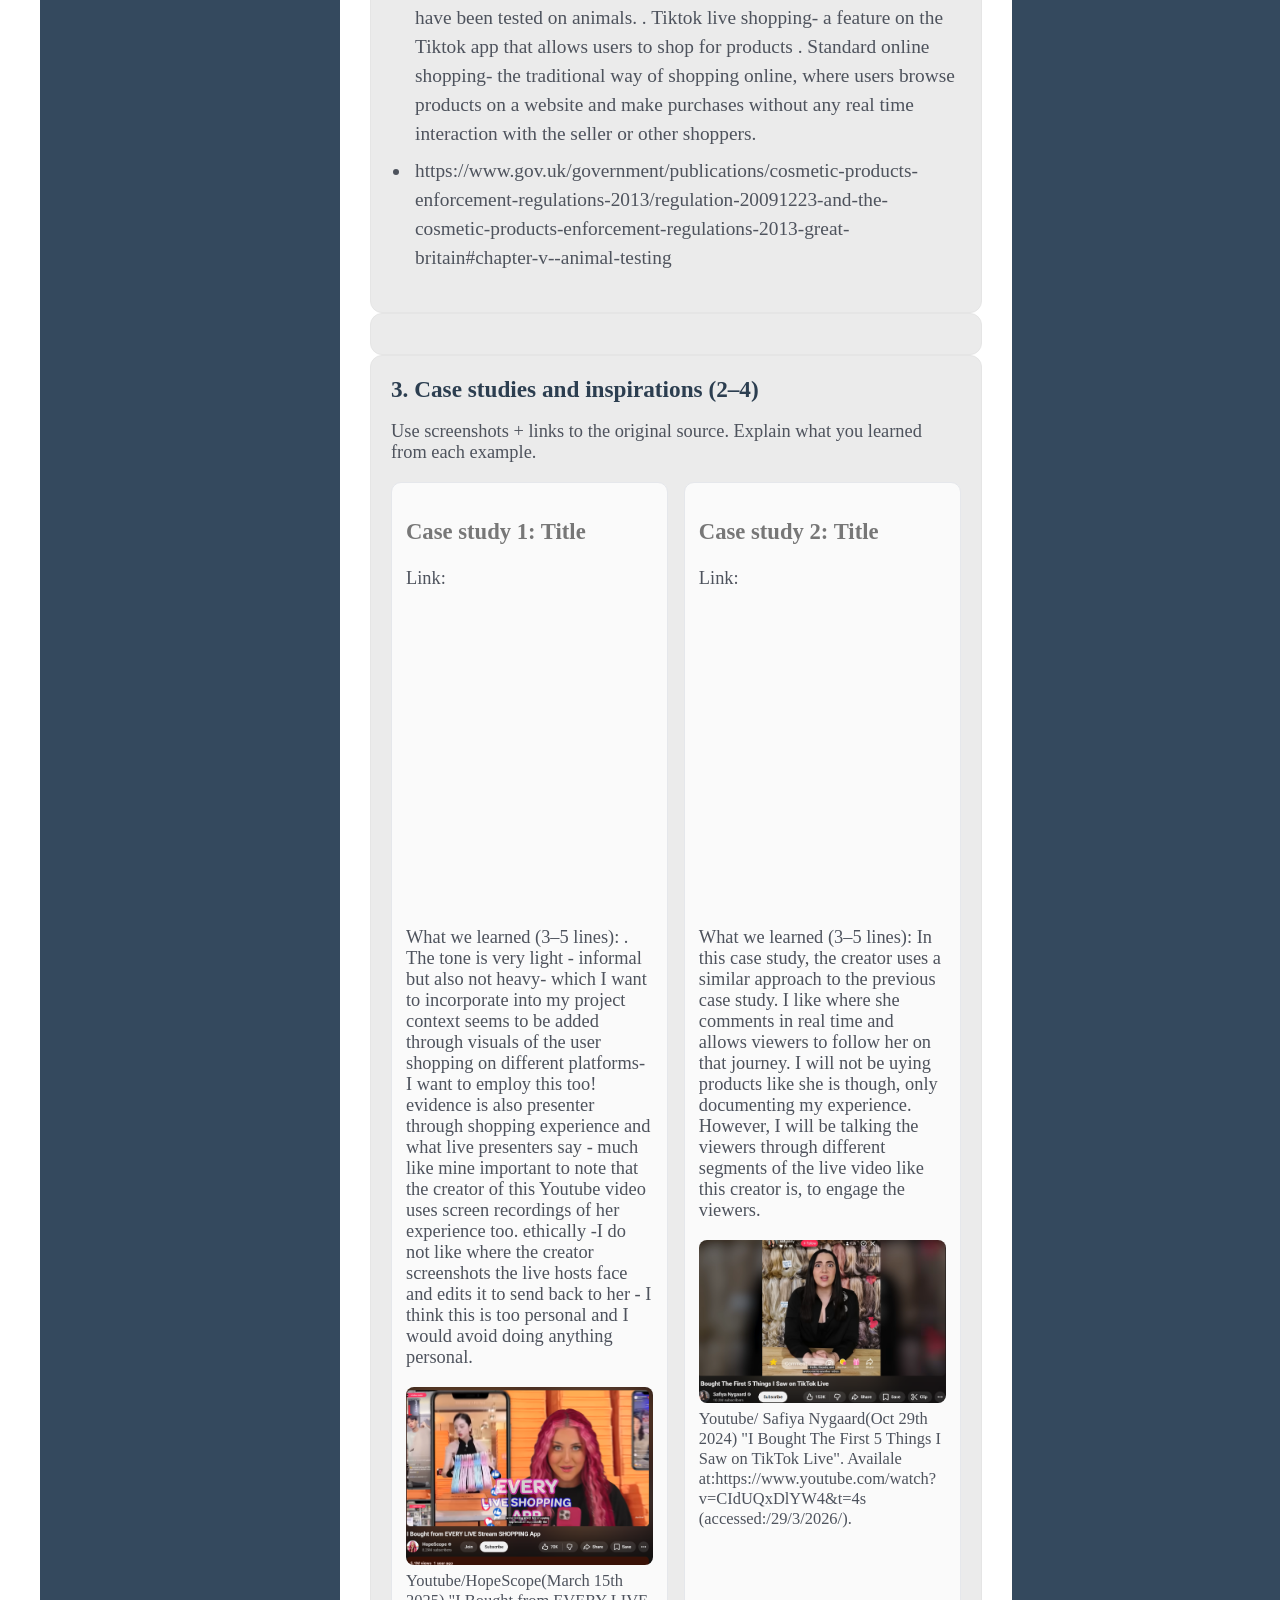
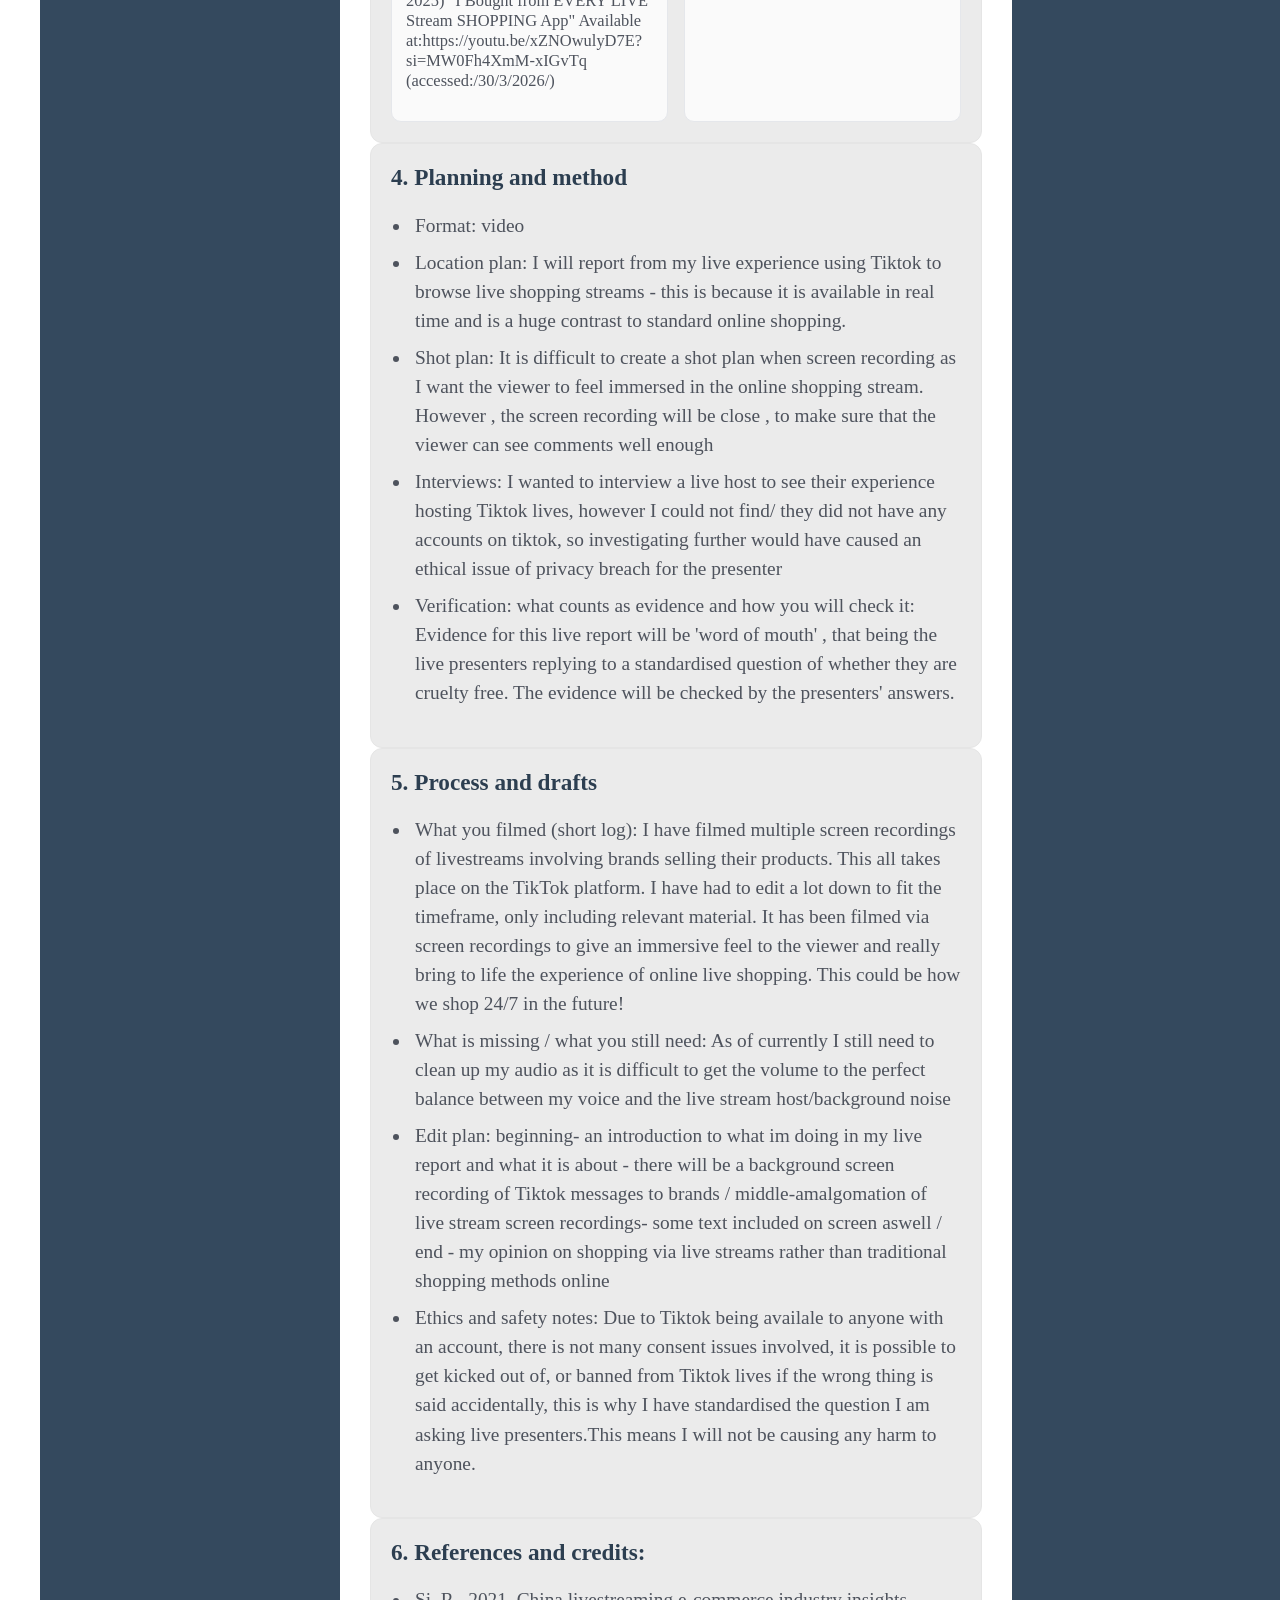
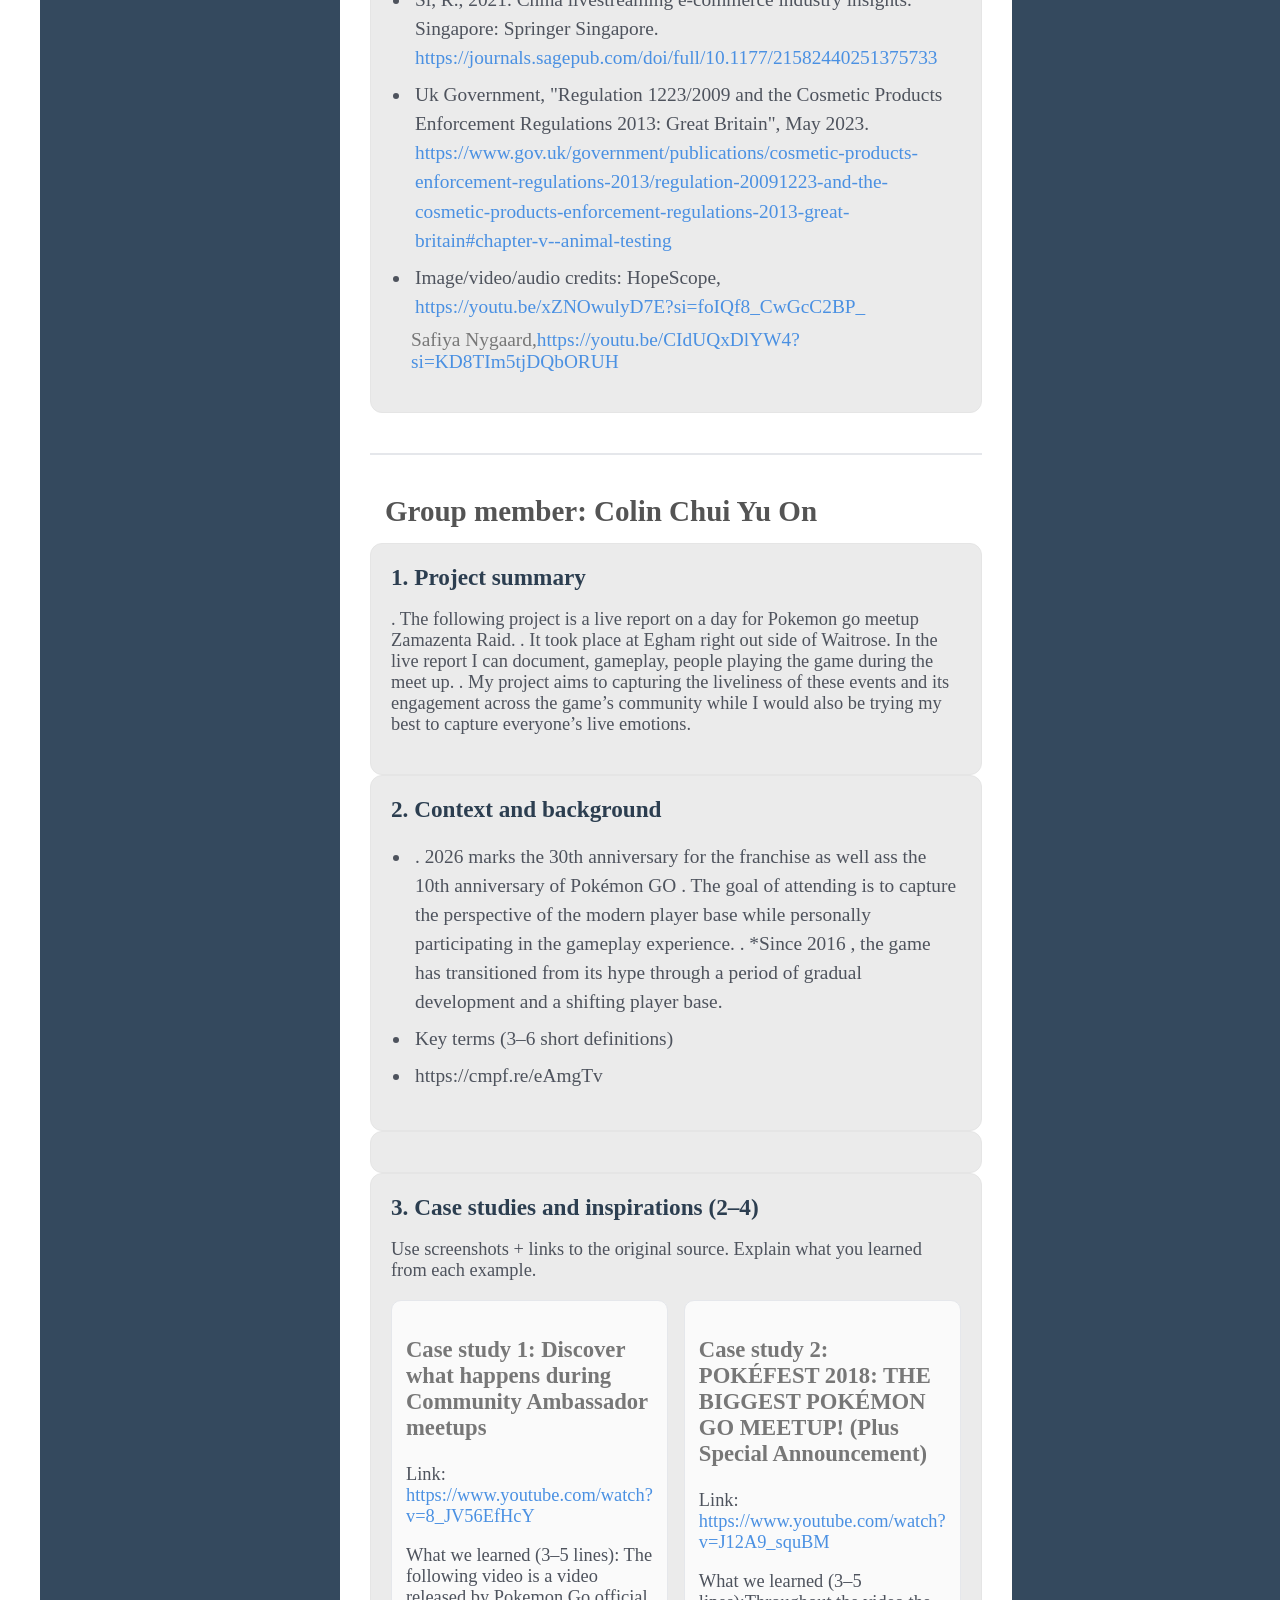
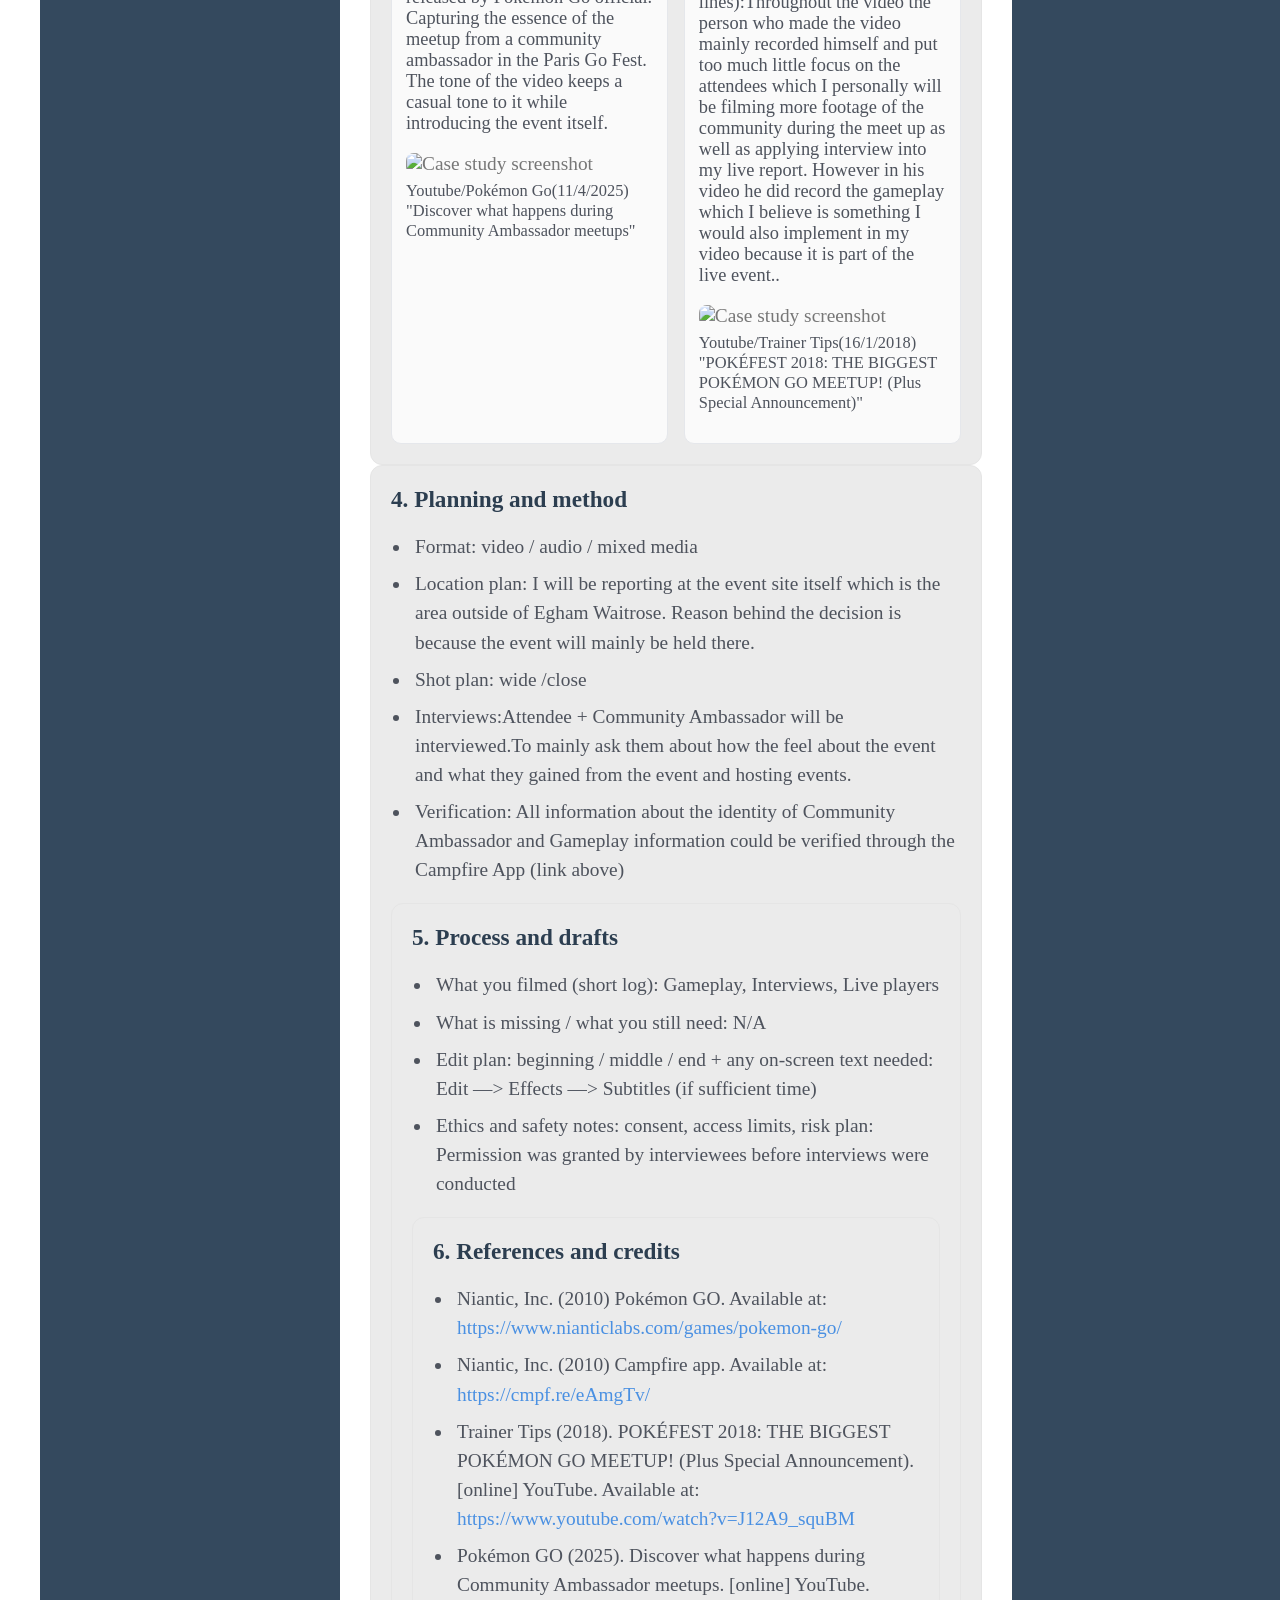
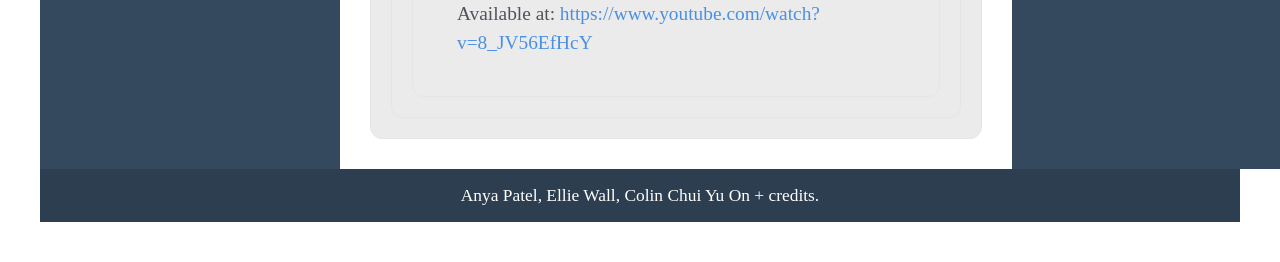
==== commit e3d68614: "made pretty, finished some more Anya sections" ====
--- a/research.html
+++ b/research.html
@@ -10,7 +10,7 @@
 
 <body class="main">
   <header>
-    <b>MA2000: Live Reports - Research Page</b>
+    <b class="bold-text">MA2000: Live Reports - Research Page</b>
   </header>
 
   <div class="main-body">
@@ -27,7 +27,7 @@
       <div class="research-section">
         <h2>1. Project summary</h2>
         <p class="small">
-          My live report documents the final round of the London University Bouldering Event (LUBE) at Substation Brixton as a real-time cultural and social event. The report focuses on climbing as both a performance and a community. It captures everything from arrival, preparation, qualifiers, finals and audience reactions using the live footage that I filmed on the day. For my project “live” refers to capturing events as they unfolded real time, using my own recorded material that I captured while I was competing at the competition.         </p>
+          My live report documents the final round of the <b class="in-text">London University Bouldering Event</b>  (LUBE) at Substation Brixton as a real-time cultural and social event. The report focuses on climbing as both a performance and a community. It captures everything from arrival, preparation, qualifiers, finals and audience reactions using the live footage that I filmed on the day. For my project “live” refers to capturing events as they unfolded real time, using my own recorded material that I captured while I was competing at the competition.         </p>
       </div>
 
       <br><br>
@@ -35,14 +35,14 @@
       <div class="research-section">
         <h2>2. Context and background</h2>
         <ul class="clean">
-          <li>The London University Bouldering Event (LUBE) was founded in 2010 by King’s College London Mountaineering Club.</li>
+          <li>The London University Bouldering Event <b class="in-text">(LUBE)</b> was founded in <b class="in-text">2010</b>  by King’s College London Mountaineering Club.</li>
           <li>It is the UK’s largest student-run, non-profit bouldering competition</li>
-          <li>Bouldering - a form of rock climbing on small rock formations or short artificial rock walls, without the use of topes or harnesses</li>
-          <li>Qualifiers - the initial stage where all competitors attempt 25 climbings within a 2.5 hour time limit</li>
-          <li>Finals - the top 4 male and female climbers attempt 3 more difficult boulders with 4 minutes per climb</li>
-          <li>Flash - finishing a climb on your first try</li>
-          <li>Send - to complete a climb</li>
-          <li>Beta - advice or information about how to complete a climb</li>
+          <li><b class="in-text">Bouldering</b> - a form of rock climbing on small rock formations or short artificial rock walls, without the use of topes or harnesses</li>
+          <li><b class="in-text">Qualifiers</b> - the initial stage where all competitors attempt 25 climbings within a 2.5 hour time limit</li>
+          <li><b class="in-text">Finals</b> - the top 4 male and female climbers attempt 3 more difficult boulders with 4 minutes per climb</li>
+          <li><b class="in-text">Flash</b> - finishing a climb on your first try</li>
+          <li><b class="in-text">Send</b> - to complete a climb</li>
+          <li><b class="in-text">Beta</b> - advice or information about how to complete a climb</li>
           <li><a href="https://www.instagram.com/lube.kclmc?utm_source=ig_web_button_share_sheet&igsh=ZDNlZDc0MzIxNw==" target="_blank">London University Bouldering Event instagram</a></li>
           <li><a href="https://www.instagram.com/kclmc?utm_source=ig_web_button_share_sheet&igsh=ZDNlZDc0MzIxNw==" target="_blank">King's College London instagram</a></li>
           <li><a href="https://brixton.substation.co.uk/" target="_blank">Substation Brixton Website</a></li>
@@ -76,13 +76,13 @@
             <h3>Case study 2: <br>
               'I FLASHED an ENTIRE BOULDER COMPETITION?!' - Zach Richardsons</h3>
             <p class="small">Link: <a href="https://www.youtube.com/watch?v=yLqEEKOly4A" target="_blank">https://www.youtube.com/watch?v=yLqEEKOly4A</a></p>
-            <p class="small">I like the fact that this video has title screens for qualification rounds and finals (Fig. 3), which I would like to use in my live report. It did not use any diegetic sounds, and instead he added music over the clips and added a voiceover with a camera to show his face while commentating on the video (Fig. 4). I will not be doing this as I think it took away from allowing the viewer to fully experience the competition. He also only included clips of him climbing rather than adding shots of the gym and other climbers, which is what I plan to do as I think having other climbers in the shots will make it feel more like an experience.</p>
             <div class="media">
               <img src="anyaAssets/richardsonVid.png" alt="Case study fig. 3">
               <p class="caption">Fig. 3</p>
               <img src="anyaAssets/richardsonVid2.png" alt="Case study fig. 4">
               <p class="caption">Fig. 4</p>
             </div>
+            <p class="small">I like the fact that this video has title screens for qualification rounds and finals (Fig. 3), which I would like to use in my live report. It did not use any diegetic sounds, and instead he added music over the clips and added a voiceover with a camera to show his face while commentating on the video (Fig. 4). I will not be doing this as I think it took away from allowing the viewer to fully experience the competition. He also only included clips of him climbing rather than adding shots of the gym and other climbers, which is what I plan to do as I think having other climbers in the shots will make it feel more like an experience.</p>
           </div>
 
           <div class="card">
@@ -97,7 +97,7 @@
           </div>
 
           <div class="card">
-            <h3>Case Studies:</h3>
+            <h3>Case Study Videos:</h3>
             <iframe width="400" height="225" src="https://www.youtube.com/embed/f4T9JPxeokE?si=B-SNoLUESIv1STfL" title="YouTube video player" frameborder="0" allow="accelerometer; autoplay; clipboard-write; encrypted-media; gyroscope; picture-in-picture; web-share" referrerpolicy="strict-origin-when-cross-origin" allowfullscreen></iframe>
             <iframe width="400" height="225" src="https://www.youtube.com/embed/yLqEEKOly4A?si=De2i7gJ-637RFyu0" title="YouTube video player" frameborder="0" allow="accelerometer; autoplay; clipboard-write; encrypted-media; gyroscope; picture-in-picture; web-share" referrerpolicy="strict-origin-when-cross-origin" allowfullscreen></iframe>
             <iframe width="400" height="225" src="https://www.youtube.com/embed/Jll4w5wd8OI?si=LermxxNNhrorSWXf" title="YouTube video player" frameborder="0" allow="accelerometer; autoplay; clipboard-write; encrypted-media; gyroscope; picture-in-picture; web-share" referrerpolicy="strict-origin-when-cross-origin" allowfullscreen></iframe>
@@ -112,11 +112,11 @@
       <div class="research-section">
         <h2>4. Planning and method</h2>
         <ul class="clean">
-          <li>Format: video, with voiceover and interview clip</li>
-          <li>Location plan: I will report in Substation Brixton climbing gym as that is where the competition takes place. I will film in the main climbing areas as that is where I will be competing, but also in the gym area while we warm up and wait for the competition to start.</li>
-          <li>Shot plan: I will provide wide shots of the gym space and crowds, medium shots of competitiors climbing, talking and reading routes, close ups of chalk, finger taping, and cutaways of audience reactions, climbers resting and also talking.</li>
-          <li>Interviews: I will have an interview with a competitor (Harry Mugridge), who will be talking about the climbing community and his opinions on the competition. I will also try to get an interview of the host of the competition, Dillon, if he is not too busy. I will make sure to ask both interviewees if they are comfotable with being filmed and used in my project.</li>
-          <li>Verification: All the footage will be taken by me or another person at the event. Evidence includes: dates posted on the official LUBE instagram account, real-time video clips, diegetic sounds, and visible event details, like the location and competitors.</li>
+          <li><b class="in-text">Format:</b> video, with voiceover and interview clip</li>
+          <li><b class="in-text">Location plan:</b> I will report in Substation Brixton climbing gym as that is where the competition takes place. I will film in the main climbing areas as that is where I will be competing, but also in the gym area while we warm up and wait for the competition to start.</li>
+          <li><b class="in-text">Shot plan:</b> I will provide wide shots of the gym space and crowds, medium shots of competitiors climbing, talking and reading routes, close ups of chalk, finger taping, and cutaways of audience reactions, climbers resting and also talking.</li>
+          <li><b class="in-text">Interviews:</b> I will have an interview with a competitor (Harry Mugridge), who will be talking about the climbing community and his opinions on the competition. I will also try to get an interview of the host of the competition, Dillon, if he is not too busy. I will make sure to ask both interviewees if they are comfotable with being filmed and used in my project.</li>
+          <li><b class="in-text">Verification:</b> All the footage will be taken by me or another person at the event. Evidence includes: dates posted on the official LUBE instagram account, real-time video clips, diegetic sounds, and visible event details, like the location and competitors.</li>
         </ul>
 
 
@@ -146,10 +146,10 @@
       <div class="research-section">
         <h2>5. Process and drafts</h2>
         <ul class="clean">
-          <li>What you filmed (short log)</li>
-          <li>What is missing / what you still need</li>
-          <li>Edit plan: beginning / middle / end + any on-screen text needed</li>
-          <li>Ethics and safety notes: consent, access limits, risk plan</li>
+          <li><b class="in-text">What I filmed:</b> arriving at the climbing gym, signing in, warming up and getting ready, multiple shots of the gym from different angles, people climbing, myself climbing, finalist announcements, finalists climbing, winners announcement</li>
+          <li><b class="in-text">What is missing:</b> I asked to interview the host of the event, but unfortunately he was too busy and never came to meet me.</li>
+          <li><b class="in-text">Edit plan:</b>  the beginning will be arriving to the gym, warming up, and different shots of the gym / the middle will include the qualification round, talking about performance and community, an interview with a competitor, and also talking about my experience with the competition / the end will consist of the finals, and a short summary of climbing as a community and a performance / there will be captions on the interview, on the title/intro for the live report, to differentiate between past and current clips, and upon entering the event</li>
+          <li><b class="in-text">Ethics and safety notes:</b> All competitors have signed a form to allow their photograph/video to be taking when signing up to the competition. Interviewees gave consent to be recorded and were asked whether they wanted an audio-visual interview, or just audio (Harry Mugridge was happy with audio-visual, Dillon (event host) wanted audio only, however was too busy to attend)</li>
         </ul>
 
         <div class="card">
@@ -171,9 +171,9 @@
       <div class="research-section">
         <h2>6. References and credits</h2>
         <ul class="clean">
-          <li>Author / Organisation, Title, Year. <a href="#" target="_blank">Link</a></li>
-          <li>Author / Organisation, Title, Year. <a href="#" target="_blank">Link</a></li>
-          <li>Image/video/audio credits: creator + source link</li>
+          <li>Toby Roberts (2026).<i> My First Competition Back Was Brutal</i> . [Online video]. Available at: <a href="https://www.youtube.com/watch?v=Jll4w5wd8OI&t=332s" target="_blank">https://www.youtube.com/watch?v=Jll4w5wd8OI&t=332s</a></li>
+          <li>Richardsons Climbing (2025).<i> I FLASHED an ENTIRE BOULDER COMPETITION?!</i> . [Online video]. Available at: <a href="https://www.youtube.com/watch?v=yLqEEKOly4A" target="_blank">https://www.youtube.com/watch?v=yLqEEKOly4A</a></li>
+          <li>Magnus Midtbø (2026).<i> My best climbing competition in YEARS</i> . [Online video]. Available at: <a href="https://www.youtube.com/watch?v=yLqEEKOly4A" target="_blank">https://www.youtube.com/watch?v=yLqEEKOly4A</a></li>
         </ul>
       </div>
 
@@ -384,7 +384,7 @@
     </section>
 
     <div class="main-sidebar-1 hg-sidebar">
-      <a href="index.html"><b>Live Report</b></a> 
+      <a href="index.html"><b class="bold-text">Live Report</b></a> 
       <br><br>
       <a href="index.html">Anya's Live Report</a>
       <br><br>
@@ -394,7 +394,7 @@
     </div>
 
     <div class="main-sidebar-2 hg-sidebar">
-		<a href="research.html"><b>Research</b></a>
+		<a href="research.html"><b class="bold-text">Research</b></a>
     <br><br>
     <a href="research.html#Anya">Anya's Research</a>
     <br><br>
--- a/style.css
+++ b/style.css
@@ -76,9 +76,13 @@
     margin: 40px 0;
  }
 
-b {
+ .bold-text {
     letter-spacing: 1.2px;
     font-size: 1.2em;
+  }
+
+  .in-text {
+    color: #2c3e50
   }
                  
  @media (min-width: 768px) {
--- a/research.css
+++ b/research.css
@@ -19,7 +19,7 @@
     margin: 15px;
     font-size: 1.5em;
     text-align: left;
-    color: #000000;
+    color: #545454;
   }
   
   .research-section h2{
@@ -49,7 +49,7 @@
   
   .small{
     font-size: 0.95em;
-    color: #6b7280;
+    color: #4e535d;
   }
 
   .media img, .media audio{
@@ -63,7 +63,7 @@
   .caption{
     margin-top: 6px;
     font-size: 0.85em;
-    color: #6b7280
+    color: #4e535d;
   }
   
   /* Fix list alignment: keep bullets + text together and away from the edge */
@@ -77,6 +77,7 @@
     margin: 8px 0;
     line-height: 1.5;
     padding-left: 4px;
+    color: #4e535d;
   }
   
   /* In case your main CSS centres text inside sections/cards */
@@ -85,7 +86,6 @@
     text-align: left;
   }
 
-  b {
-    letter-spacing: 1.2px;
-    font-size: 1.2em;
-  }
+  .in-text {
+    color: #2c3e50
+  }
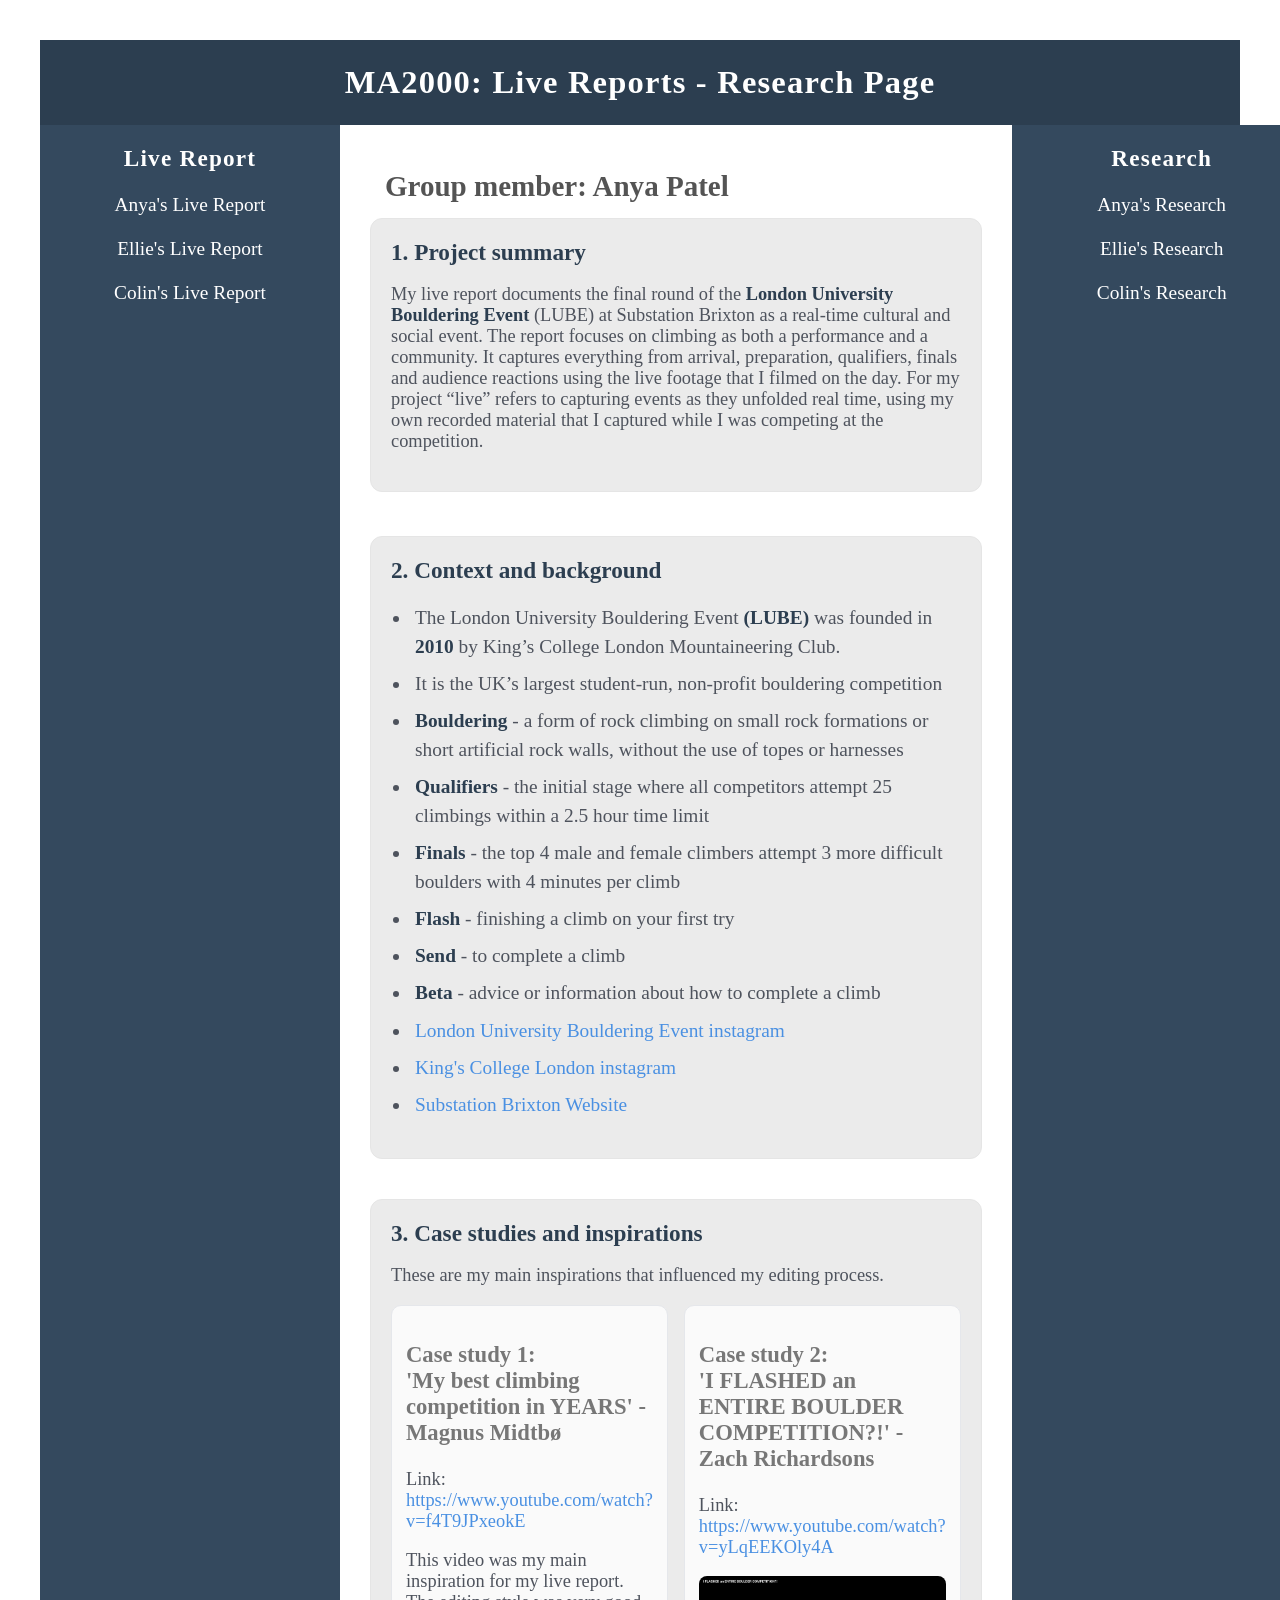
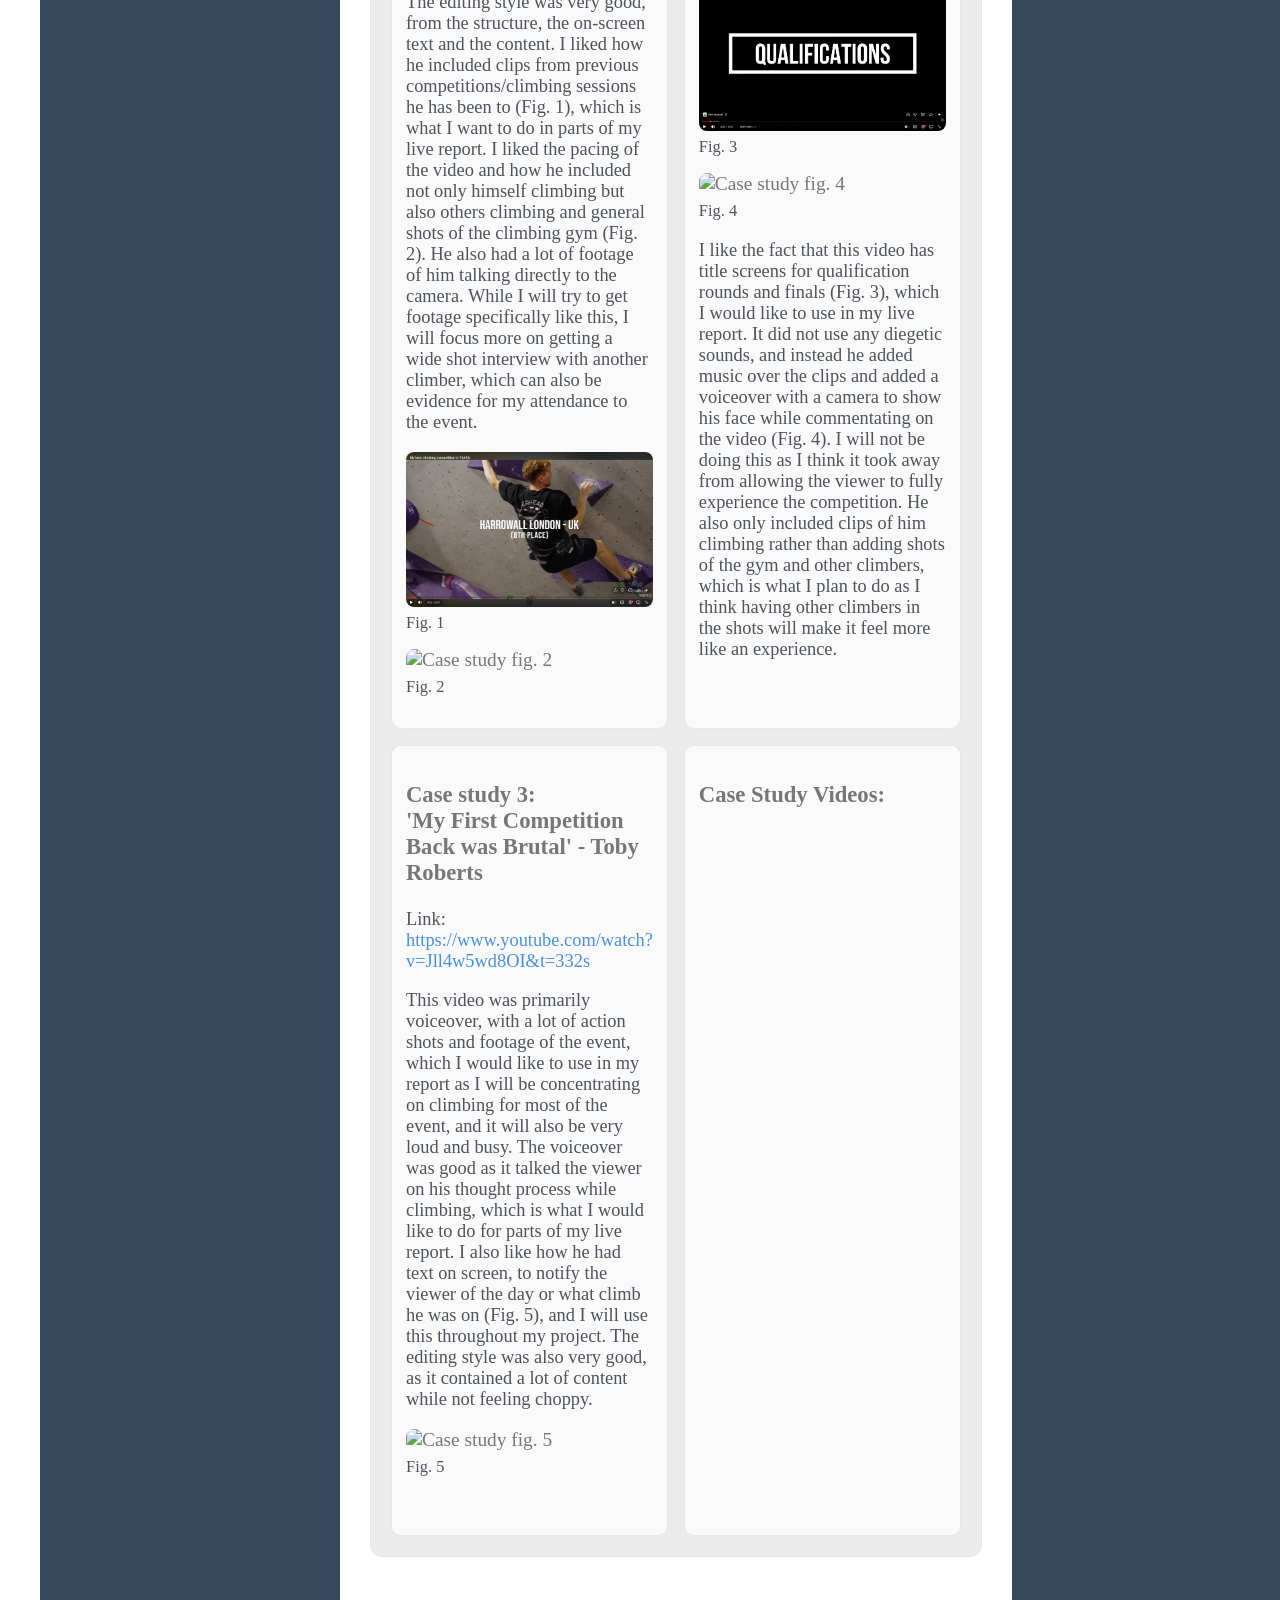
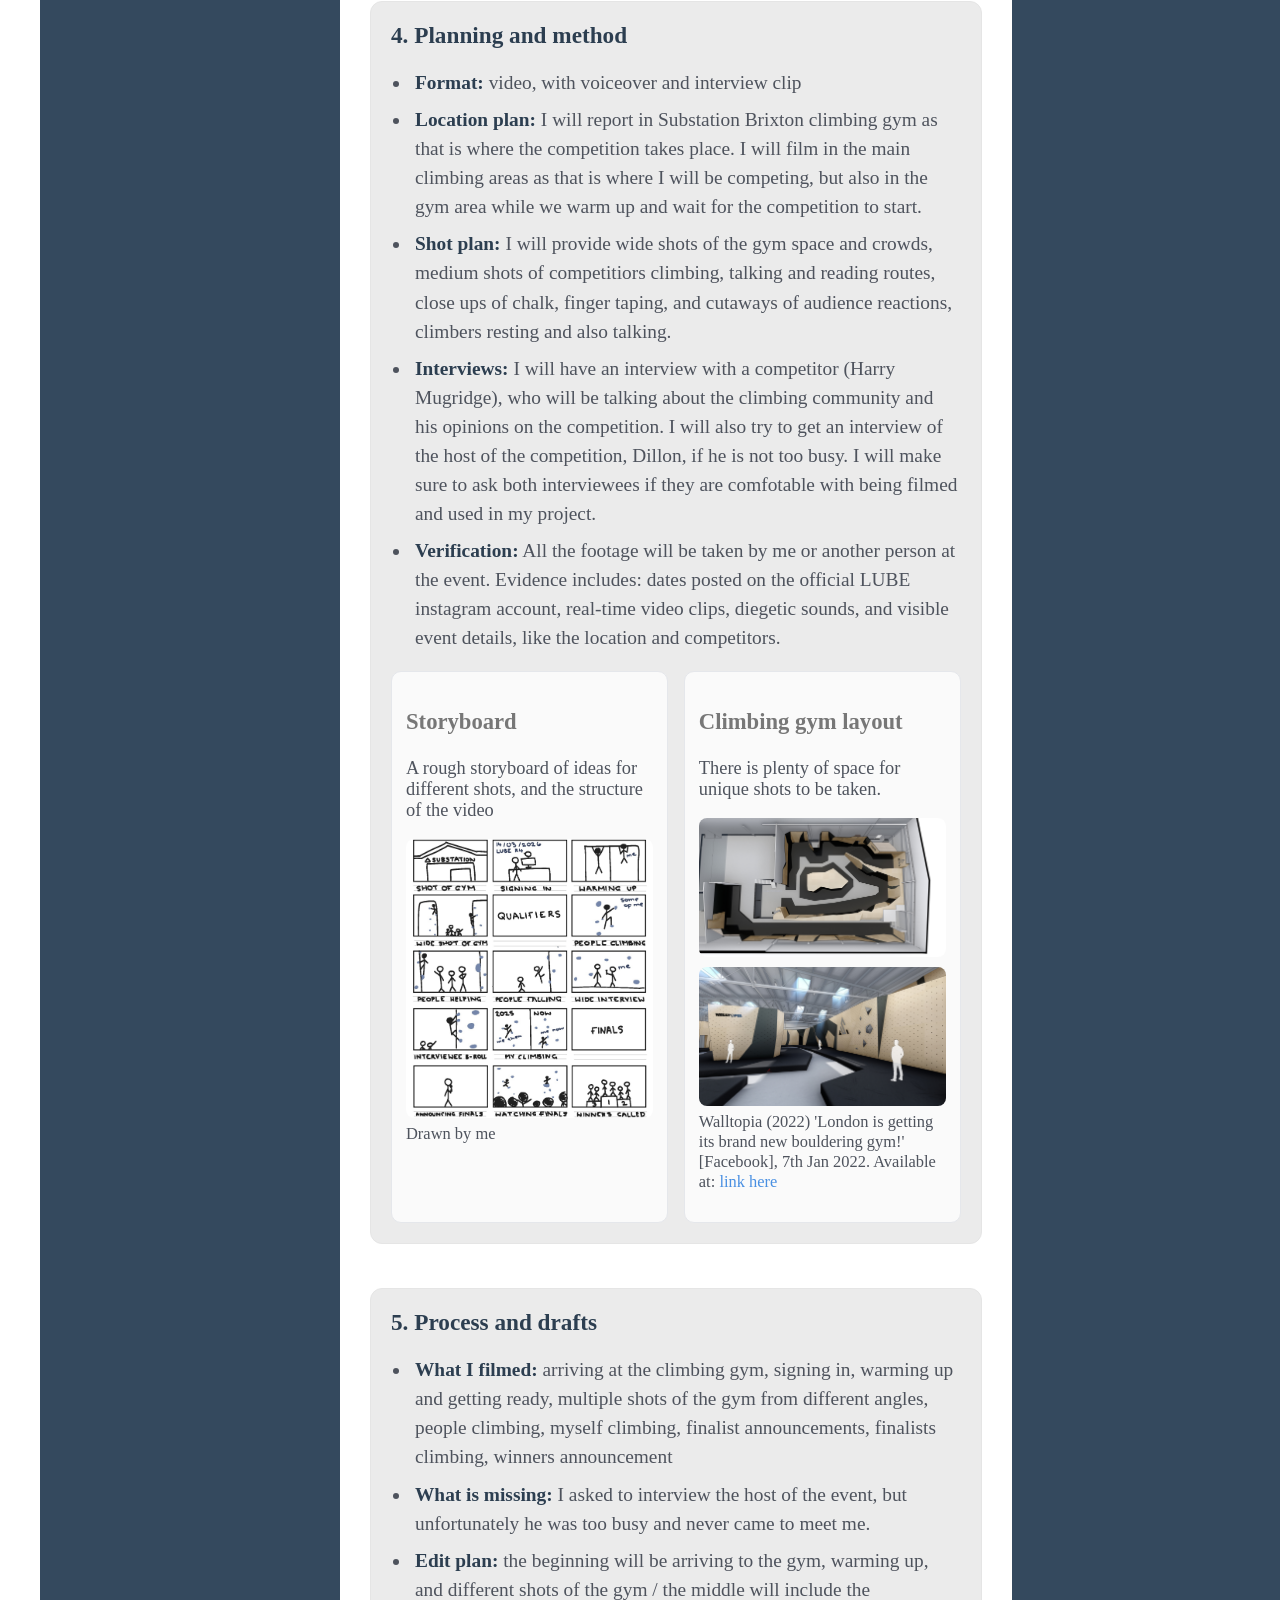
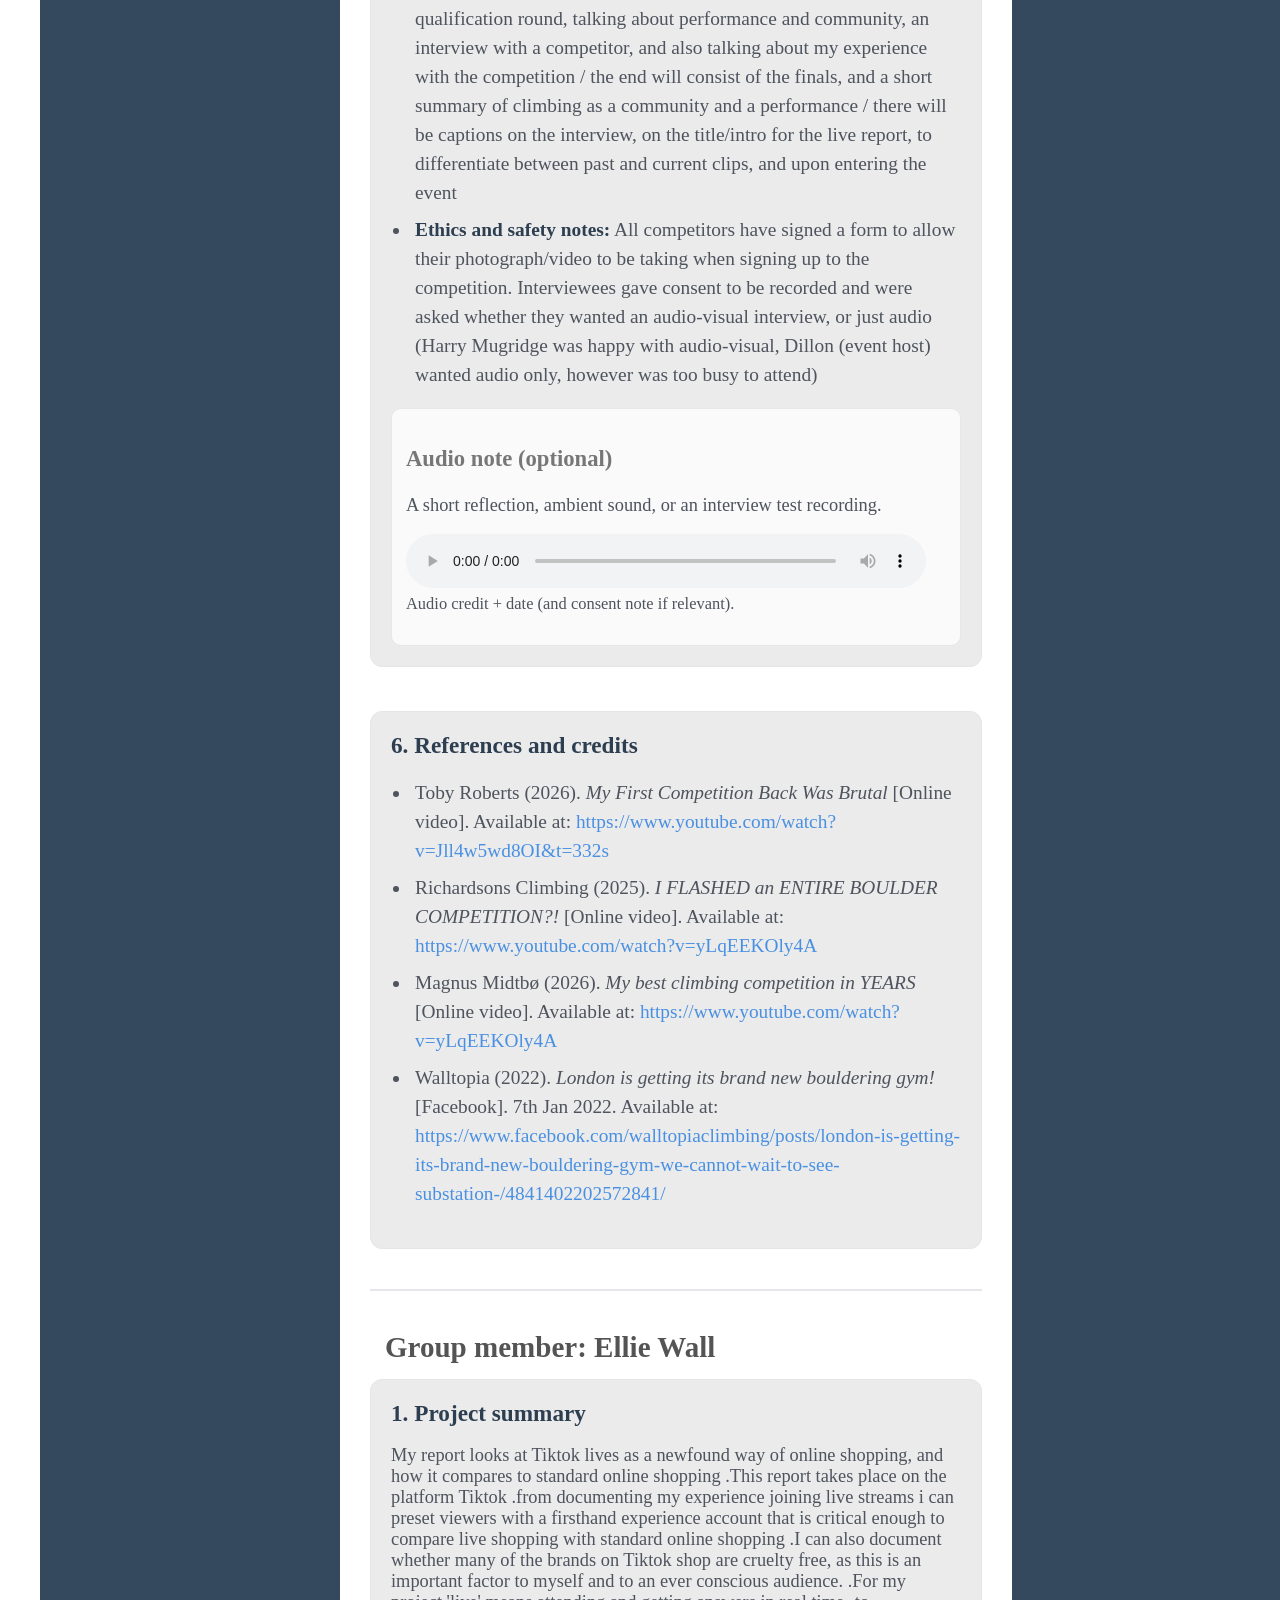
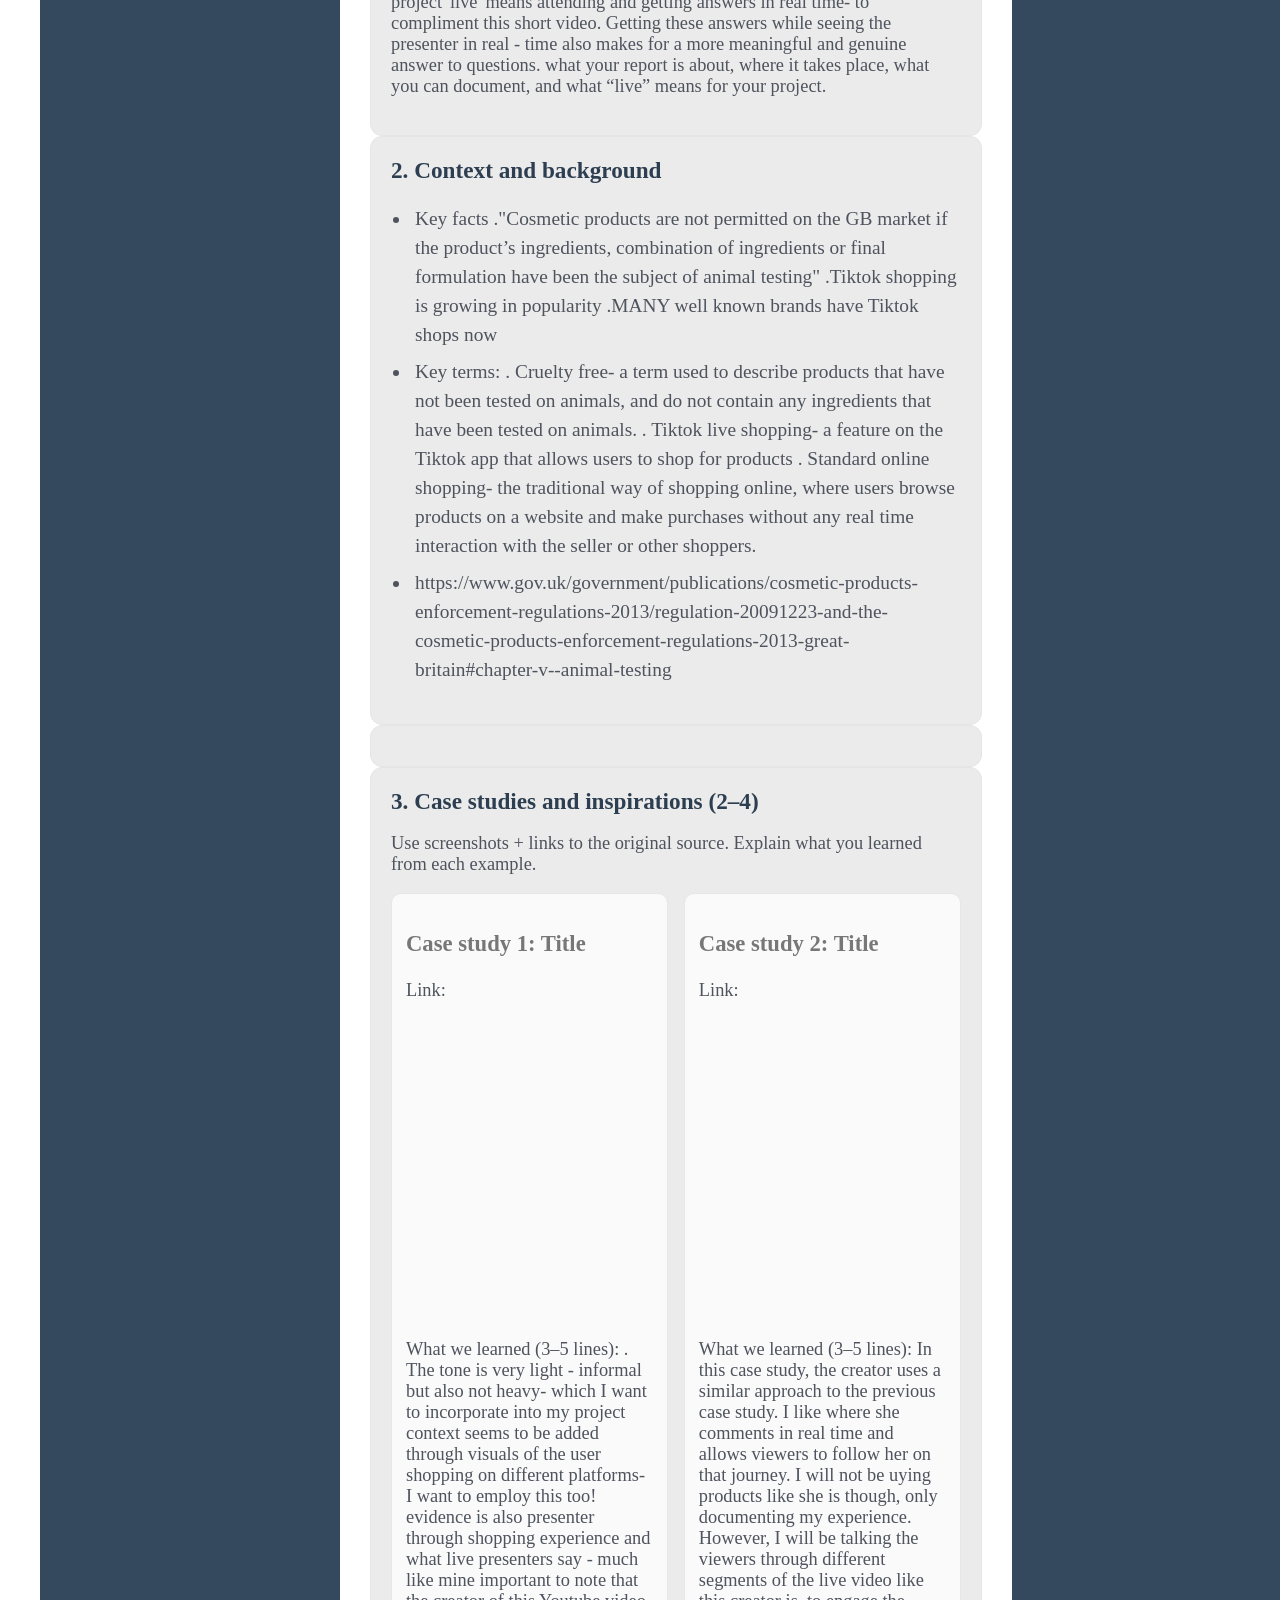
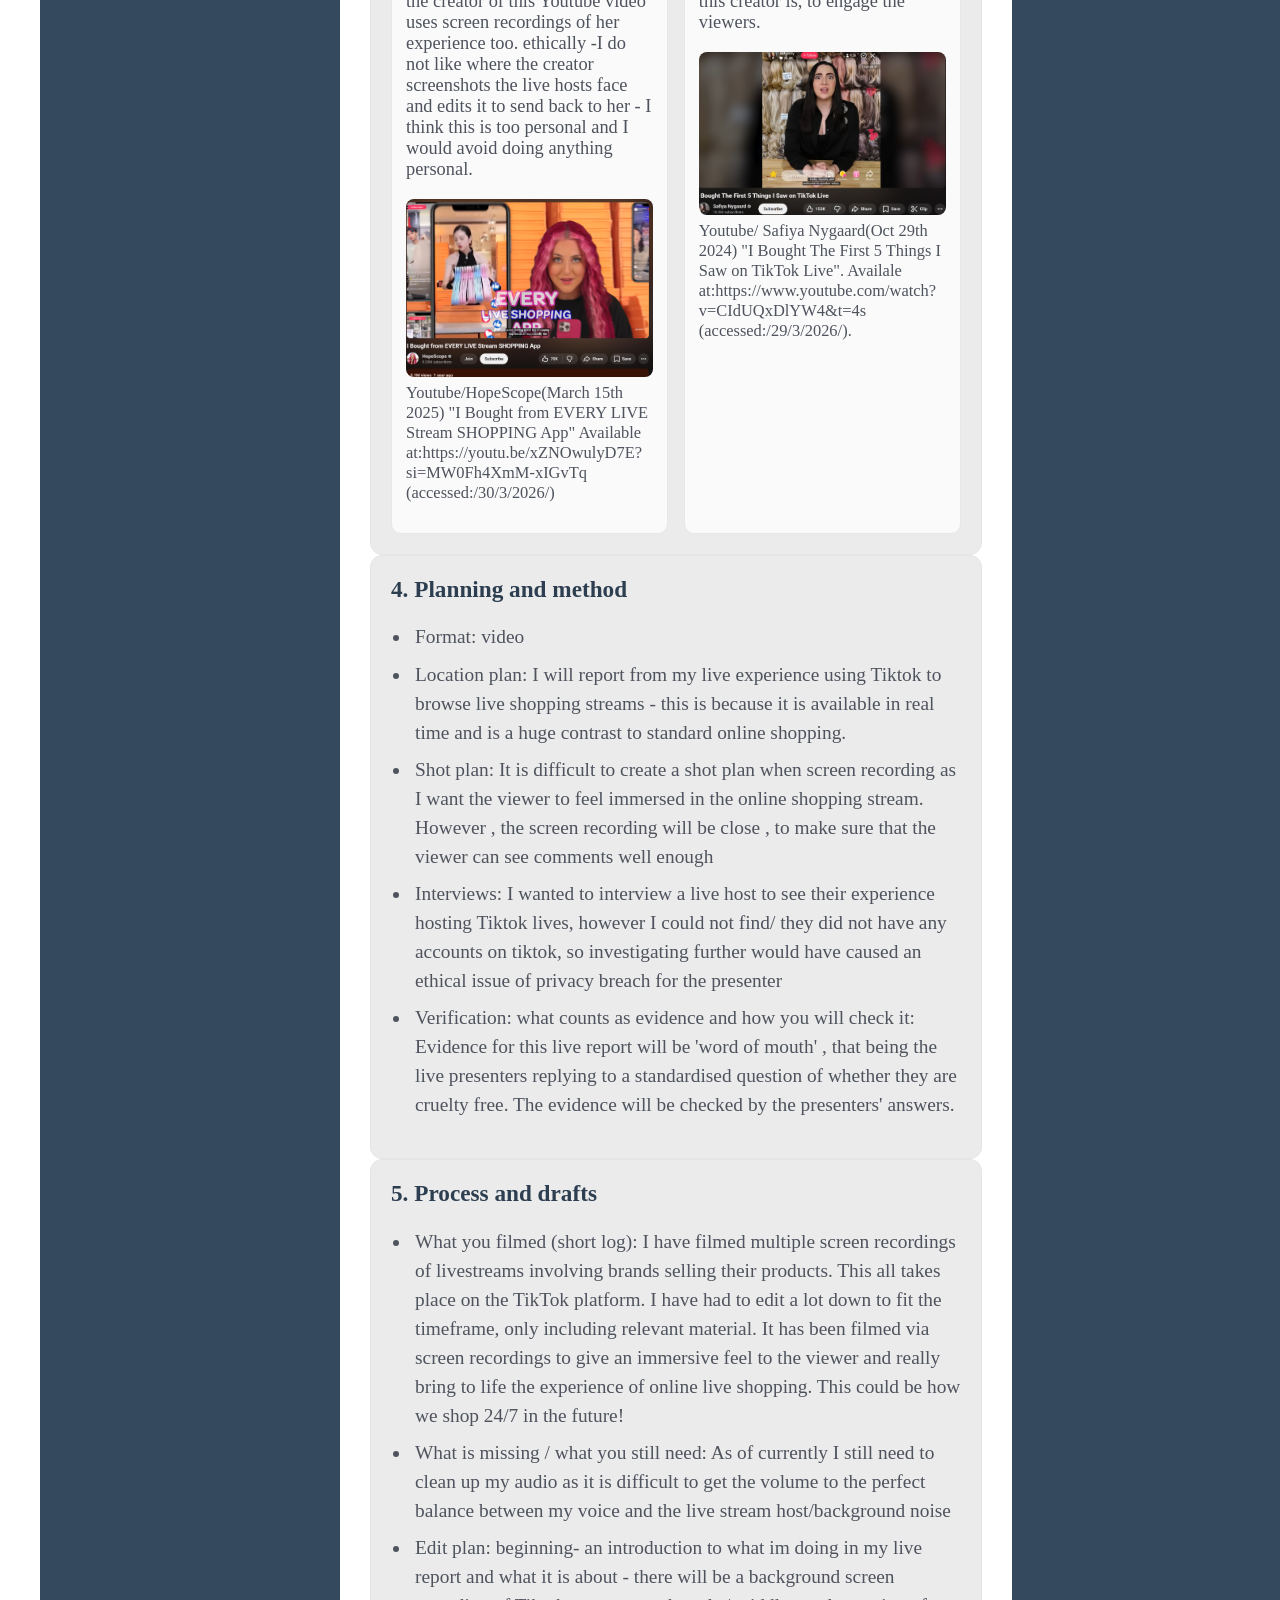
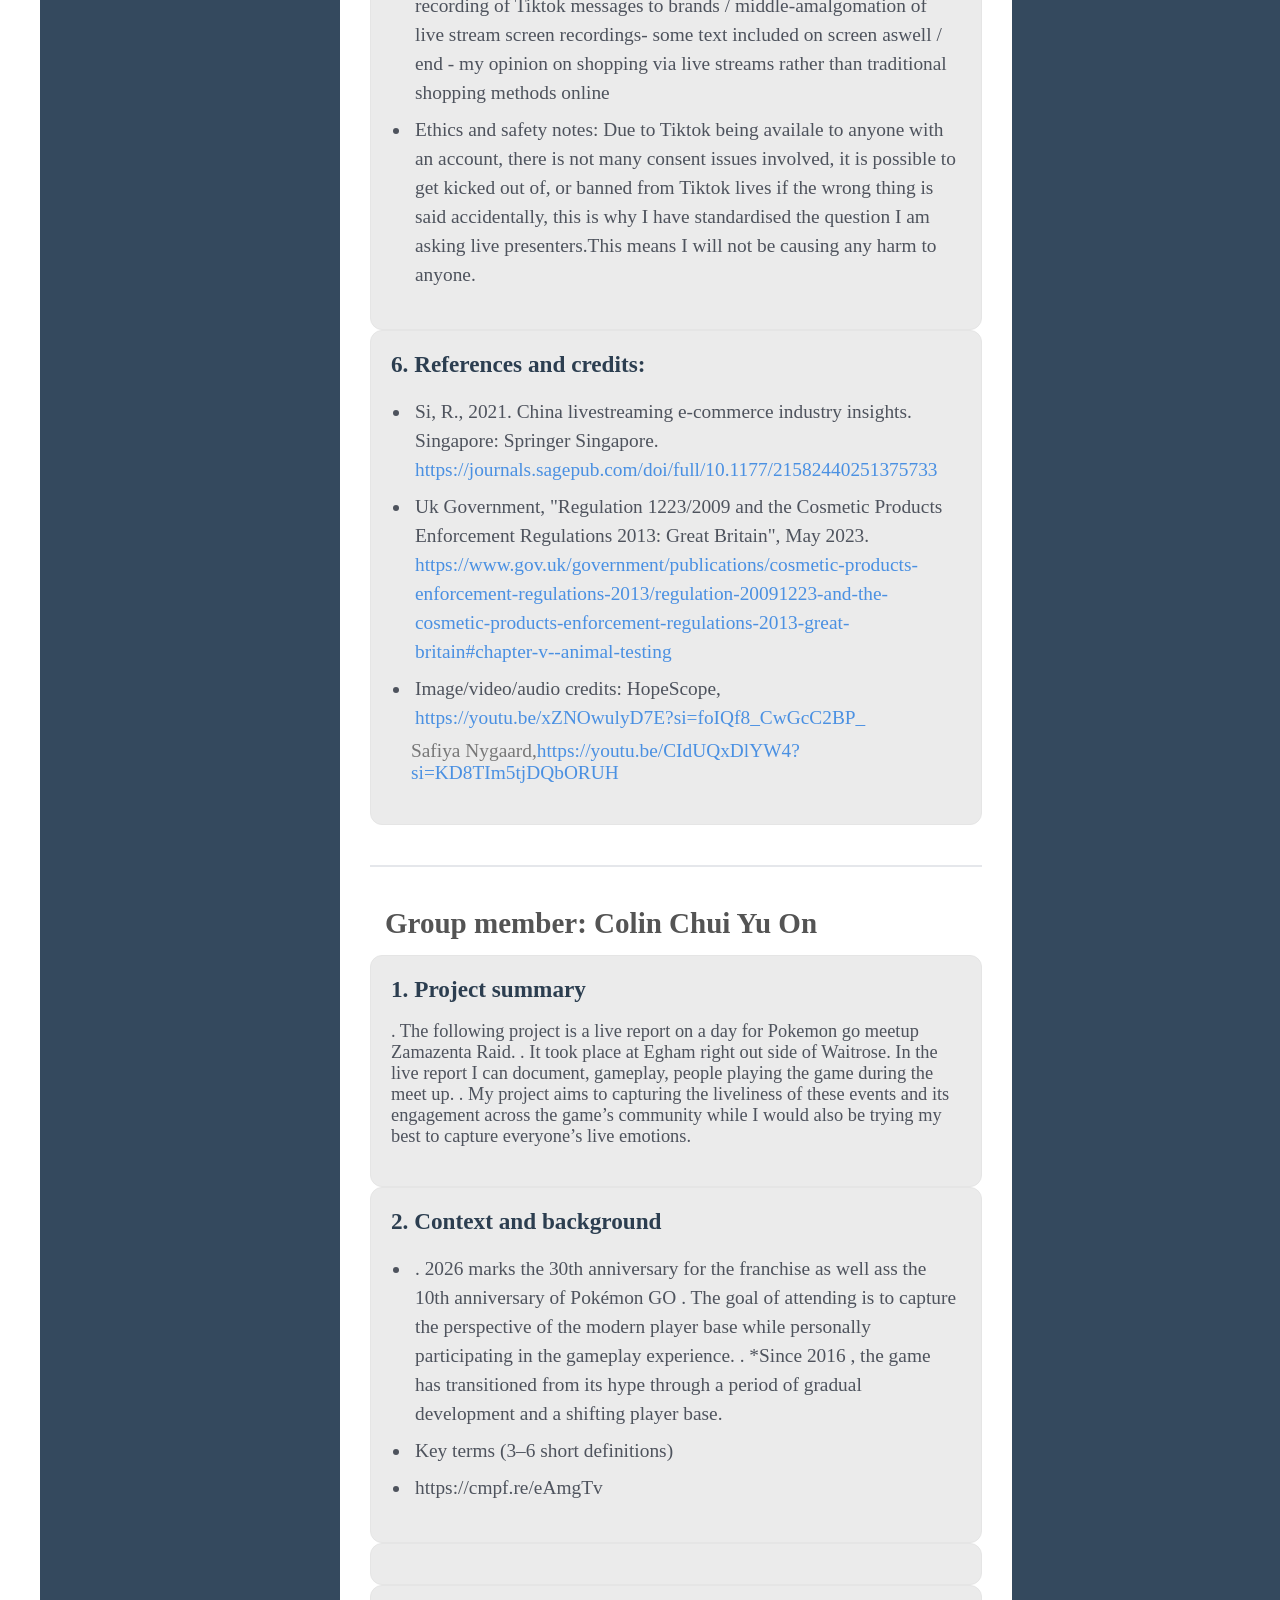
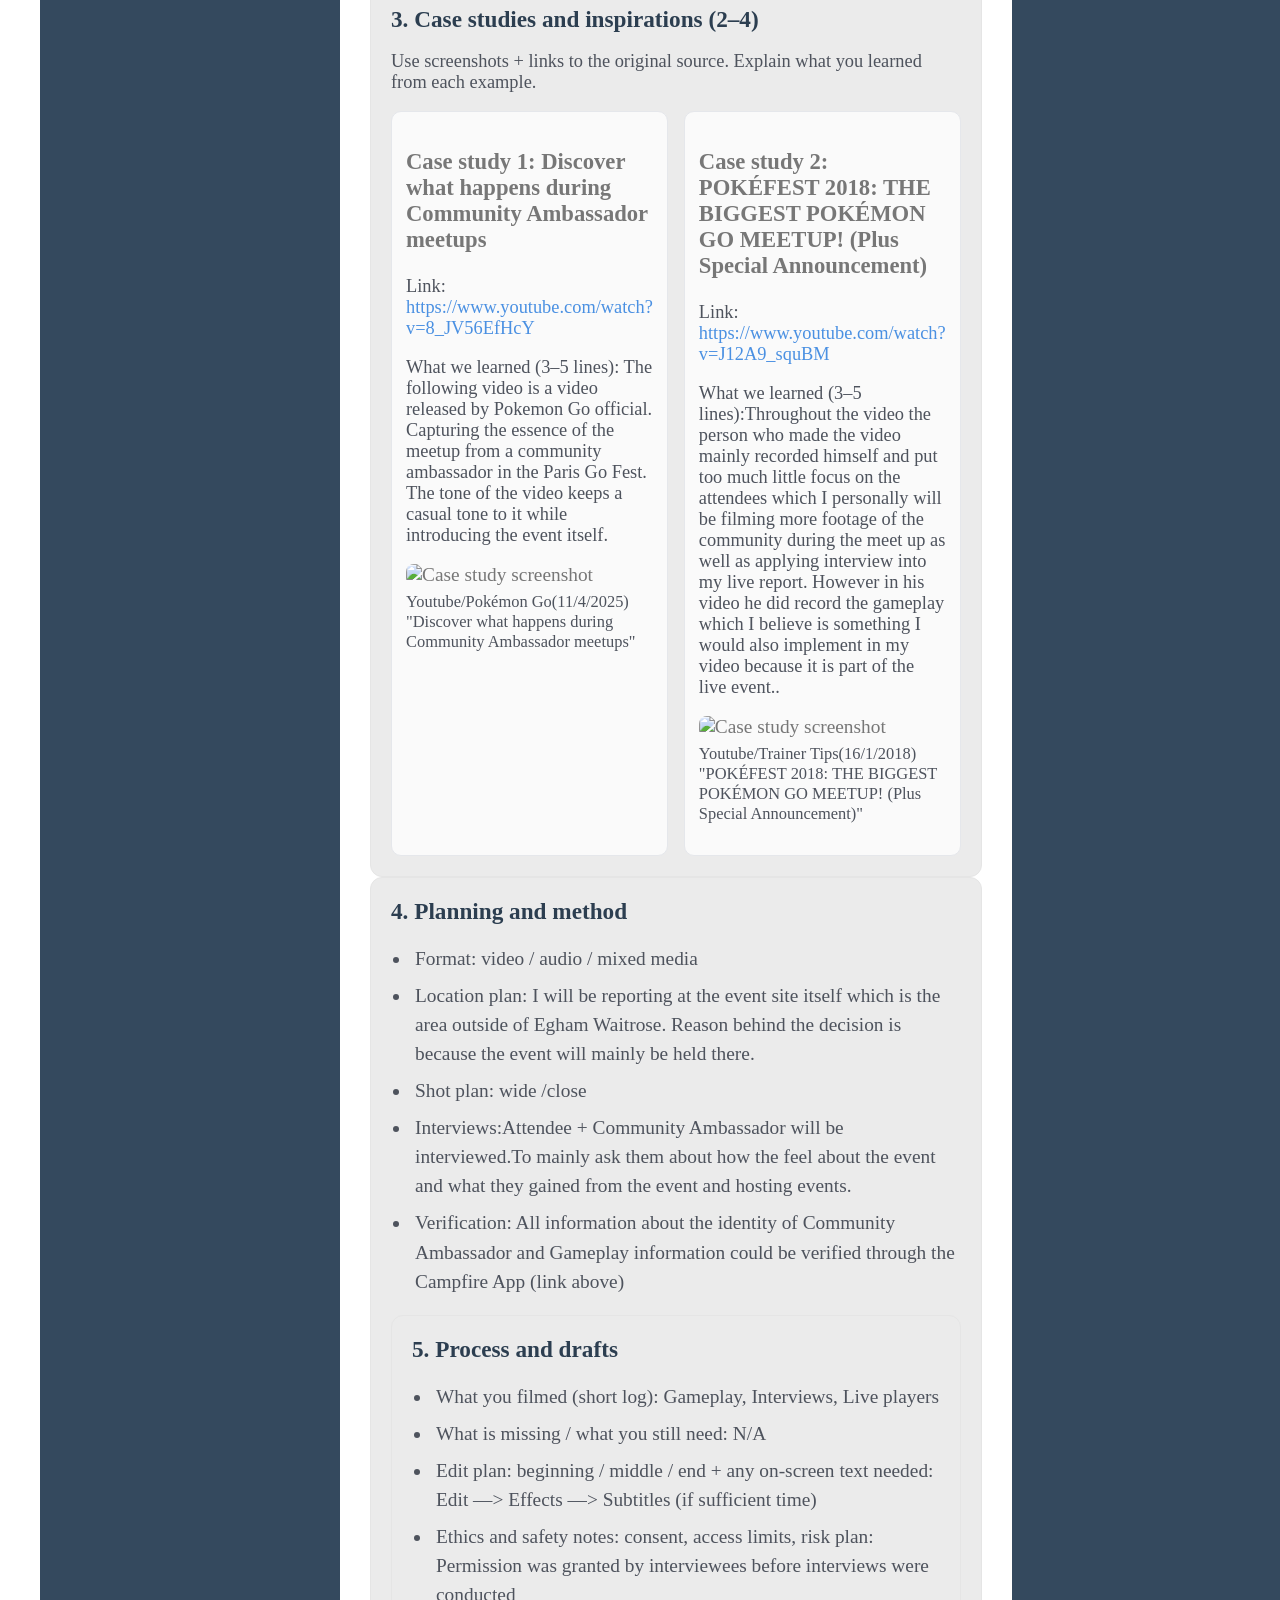
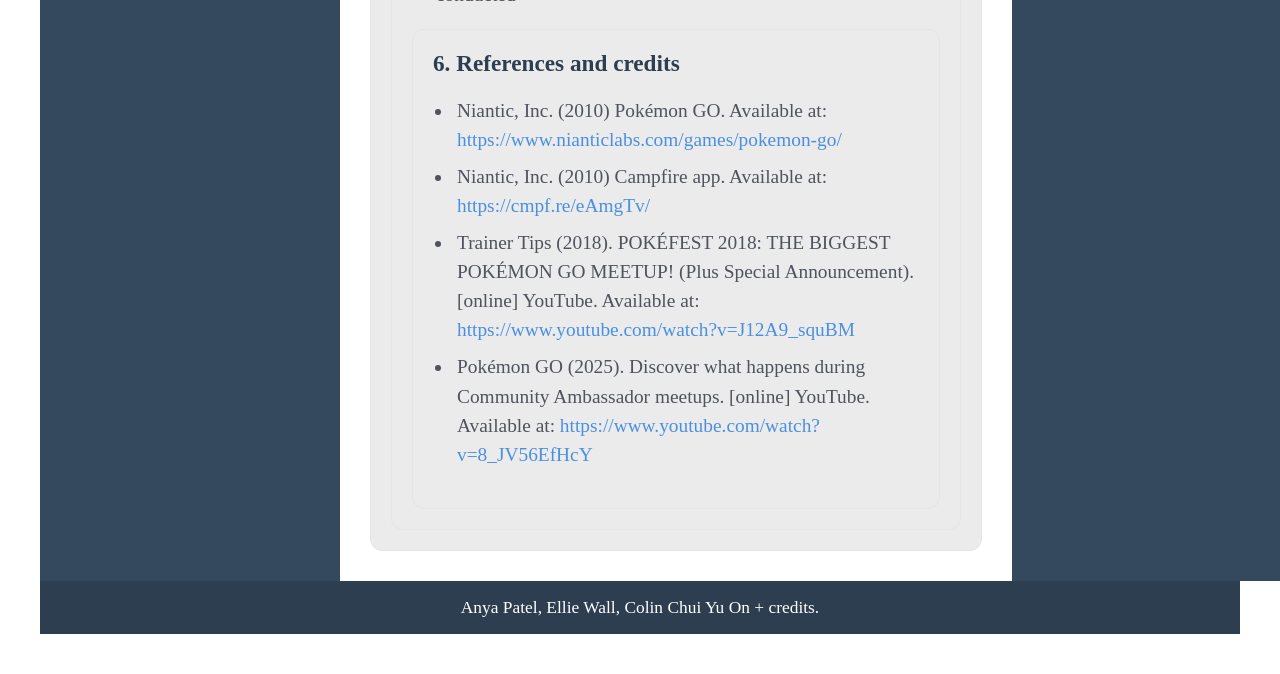
==== commit 7b50ac23: "added planning images - anya" ====
--- a/research.html
+++ b/research.html
@@ -122,20 +122,21 @@
 
         <div class="two-col">
           <div class="card">
-            <h3>Planning image 1 (optional)</h3>
-            <p class="small">A map, floorplan, storyboard frame, or location screenshot.</p>
-            <div class="media">
-              <img src="images/02-dog-and-cat.jpg" alt="Planning image 1">
-              <p class="caption">Image credit + source link (if applicable).</p>
-            </div>
-          </div>
-
-          <div class="card">
-            <h3>Planning image 2 (optional)</h3>
-            <p class="small">A shot list photo, equipment setup, or diagram of camera position.</p>
-            <div class="media">
-              <img src="images/03-gray-yellow-eyes-cat.jpg" alt="Planning image 2">
-              <p class="caption">Image credit + source link (if applicable).</p>
+            <h3>Storyboard</h3>
+            <p class="small">A rough storyboard of ideas for different shots, and the structure of the video</p>
+            <div class="media">
+              <img src="anyaAssets/liveReportStoryboard.jpg" alt="Planning image 1">
+              <p class="caption">Drawn by me</p>
+            </div>
+          </div>
+
+          <div class="card">
+            <h3>Climbing gym layout</h3>
+            <p class="small">There is plenty of space for unique shots to be taken.</p>
+            <div class="media">
+              <img src="anyaAssets/brixtonFloorPlan.jpg" alt="Planning image 2">
+              <img src="anyaAssets/brixtonLayout.jpg" alt="Planning image 3">
+              <p class="caption">Walltopia (2022) 'London is getting its brand new bouldering gym!' [Facebook], 7th Jan 2022. Available at: <a href=" https://www.facebook.com/walltopiaclimbing/posts/london-is-getting-its-brand-new-bouldering-gym-we-cannot-wait-to-see-substation-/4841402202572841/" target="_blank">link here</a></p>
             </div>
           </div>
         </div>
@@ -171,9 +172,10 @@
       <div class="research-section">
         <h2>6. References and credits</h2>
         <ul class="clean">
-          <li>Toby Roberts (2026).<i> My First Competition Back Was Brutal</i> . [Online video]. Available at: <a href="https://www.youtube.com/watch?v=Jll4w5wd8OI&t=332s" target="_blank">https://www.youtube.com/watch?v=Jll4w5wd8OI&t=332s</a></li>
-          <li>Richardsons Climbing (2025).<i> I FLASHED an ENTIRE BOULDER COMPETITION?!</i> . [Online video]. Available at: <a href="https://www.youtube.com/watch?v=yLqEEKOly4A" target="_blank">https://www.youtube.com/watch?v=yLqEEKOly4A</a></li>
-          <li>Magnus Midtbø (2026).<i> My best climbing competition in YEARS</i> . [Online video]. Available at: <a href="https://www.youtube.com/watch?v=yLqEEKOly4A" target="_blank">https://www.youtube.com/watch?v=yLqEEKOly4A</a></li>
+          <li>Toby Roberts (2026).<i> My First Competition Back Was Brutal</i> [Online video]. Available at: <a href="https://www.youtube.com/watch?v=Jll4w5wd8OI&t=332s" target="_blank">https://www.youtube.com/watch?v=Jll4w5wd8OI&t=332s</a></li>
+          <li>Richardsons Climbing (2025).<i> I FLASHED an ENTIRE BOULDER COMPETITION?!</i> [Online video]. Available at: <a href="https://www.youtube.com/watch?v=yLqEEKOly4A" target="_blank">https://www.youtube.com/watch?v=yLqEEKOly4A</a></li>
+          <li>Magnus Midtbø (2026).<i> My best climbing competition in YEARS</i> [Online video]. Available at: <a href="https://www.youtube.com/watch?v=yLqEEKOly4A" target="_blank">https://www.youtube.com/watch?v=yLqEEKOly4A</a></li>
+          <li>Walltopia (2022).<i> London is getting its brand new bouldering gym!</i> [Facebook]. 7th Jan 2022. Available at: <a href=" https://www.facebook.com/walltopiaclimbing/posts/london-is-getting-its-brand-new-bouldering-gym-we-cannot-wait-to-see-substation-/4841402202572841/" target="_blank"> https://www.facebook.com/walltopiaclimbing/posts/london-is-getting-its-brand-new-bouldering-gym-we-cannot-wait-to-see-substation-/4841402202572841/</a></li>
         </ul>
       </div>
 
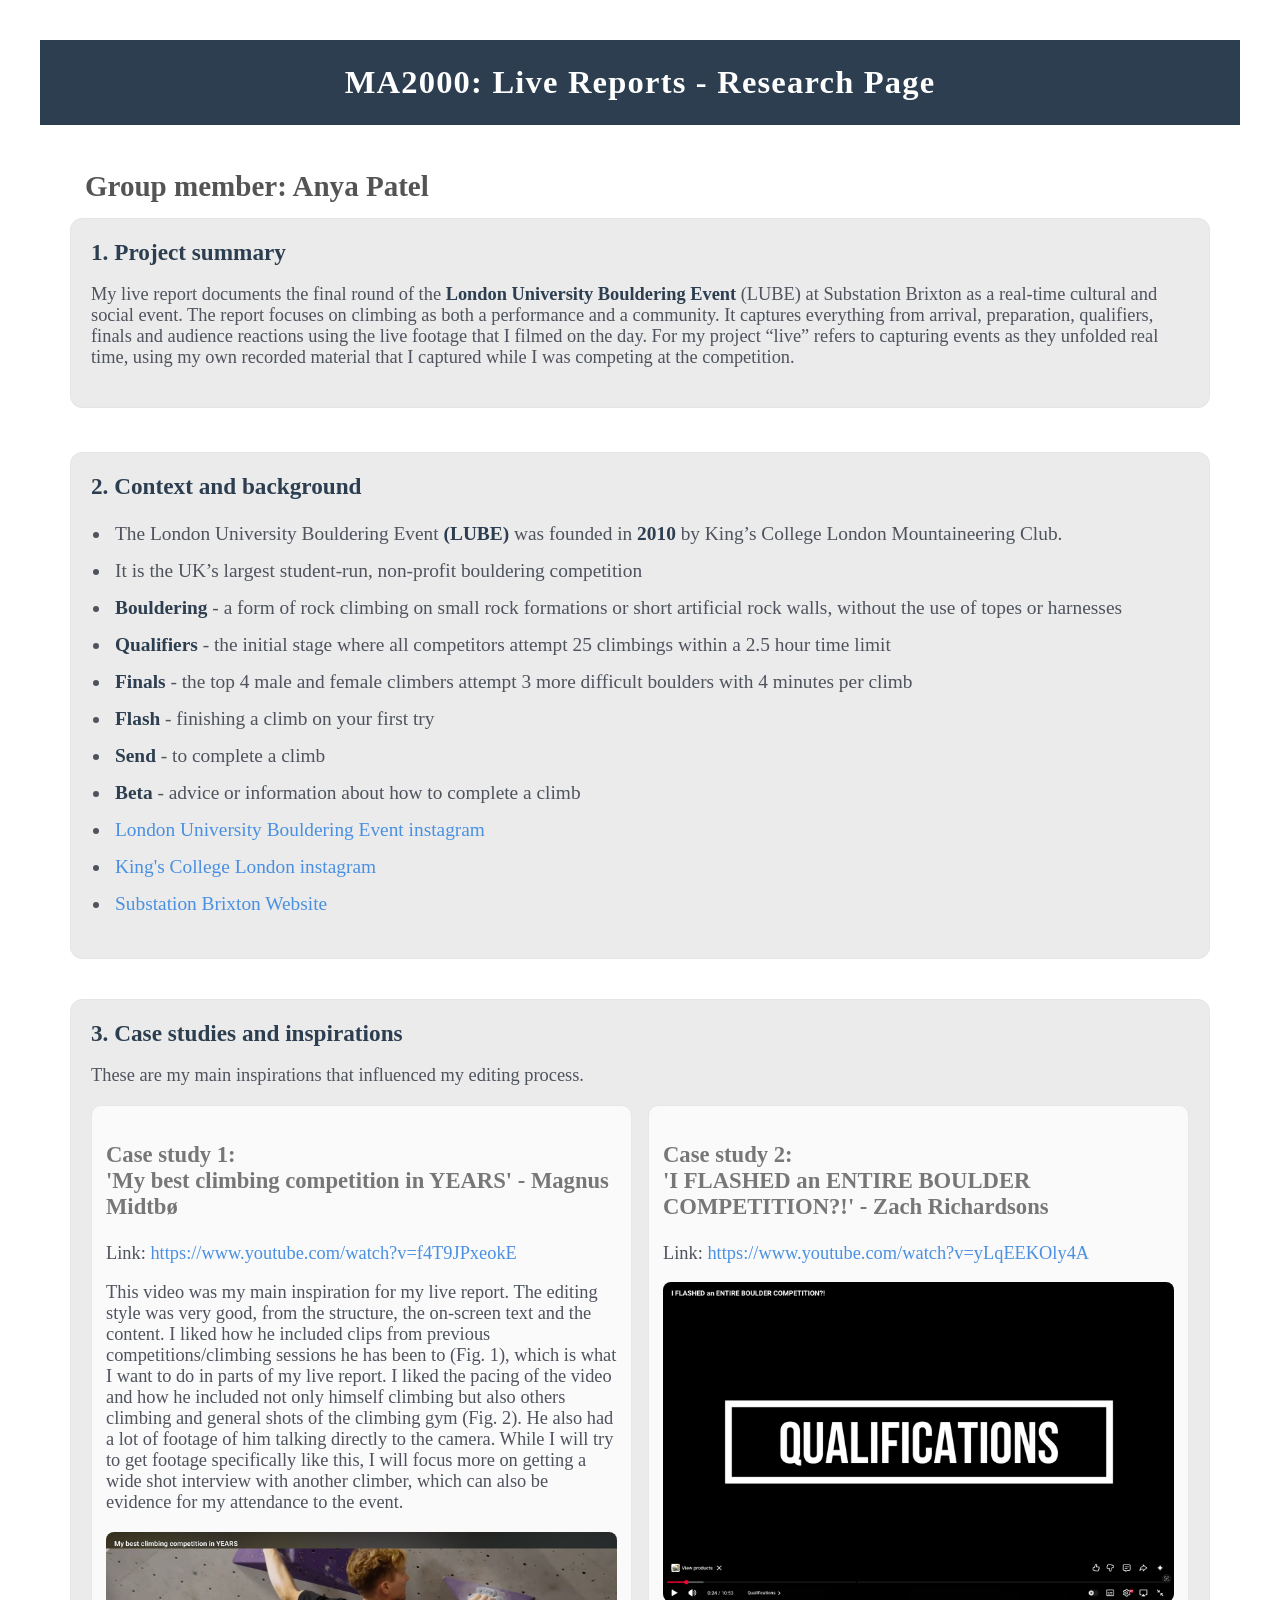
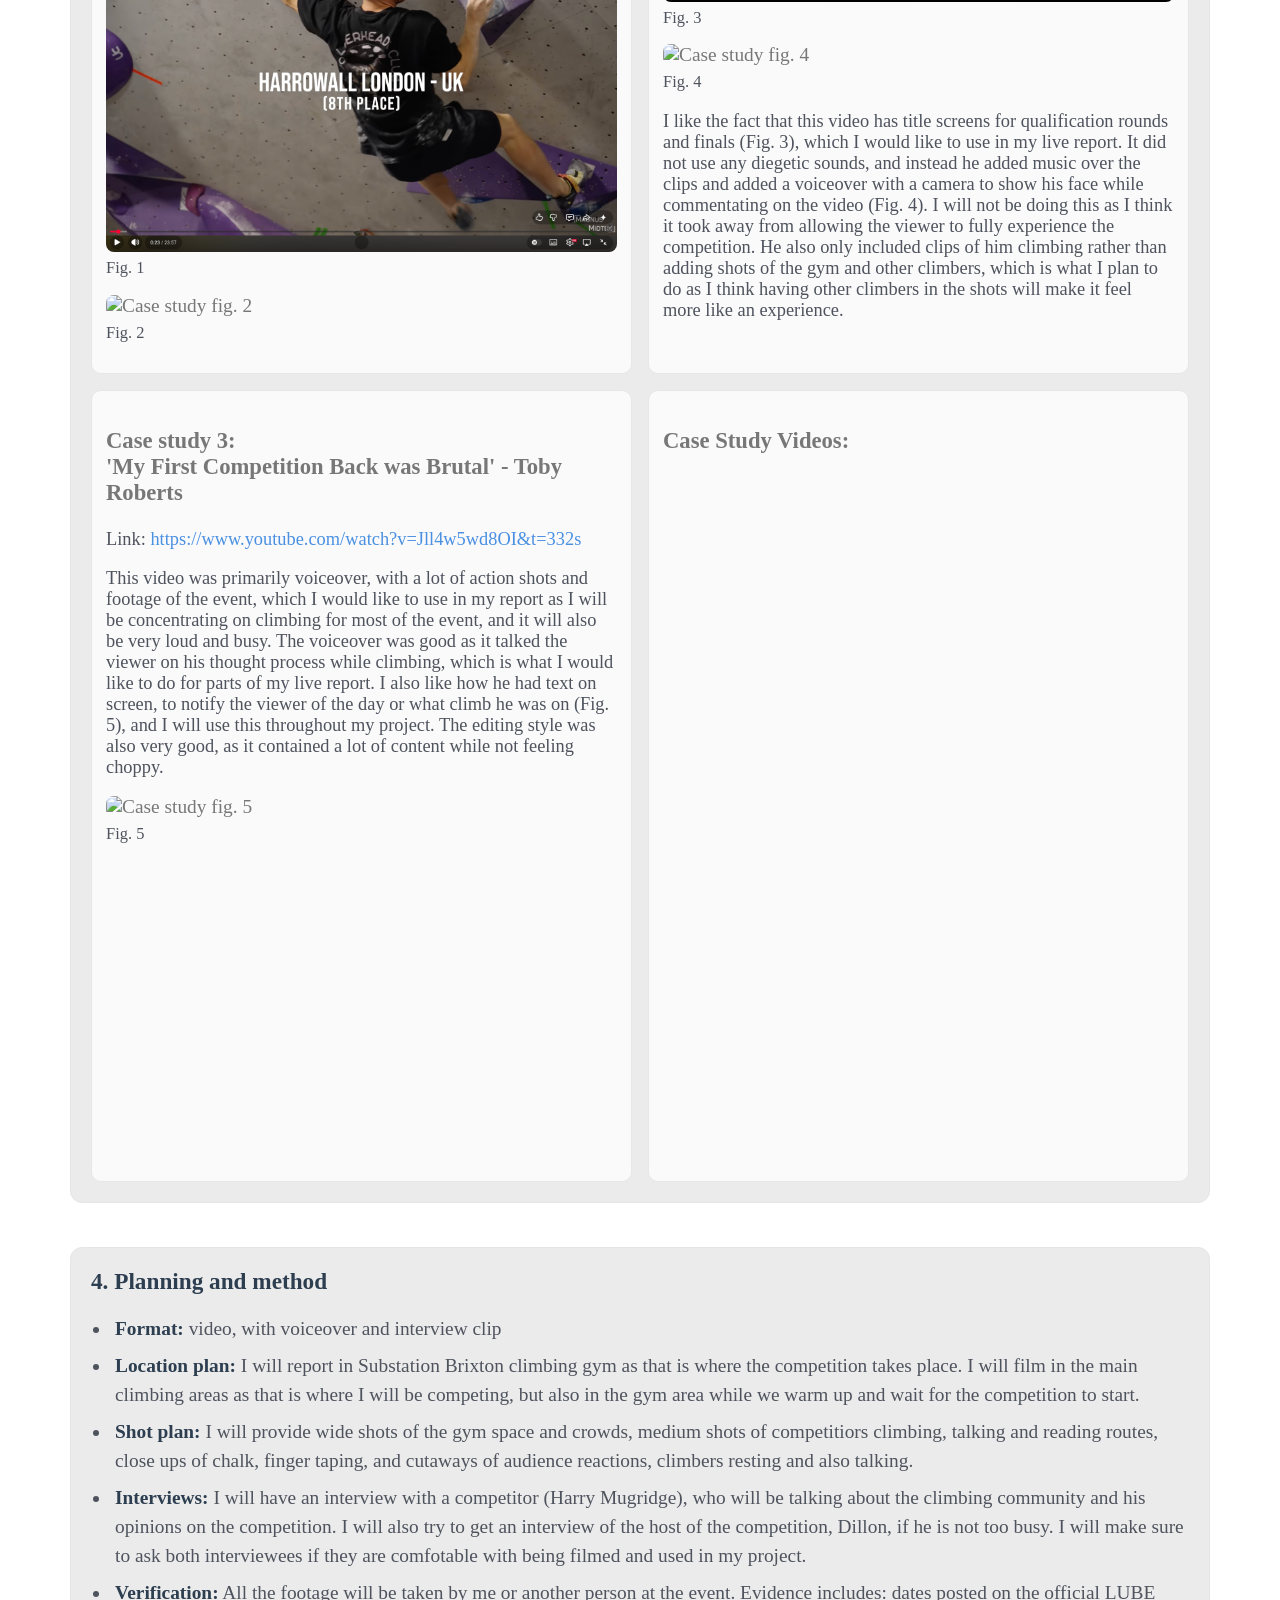
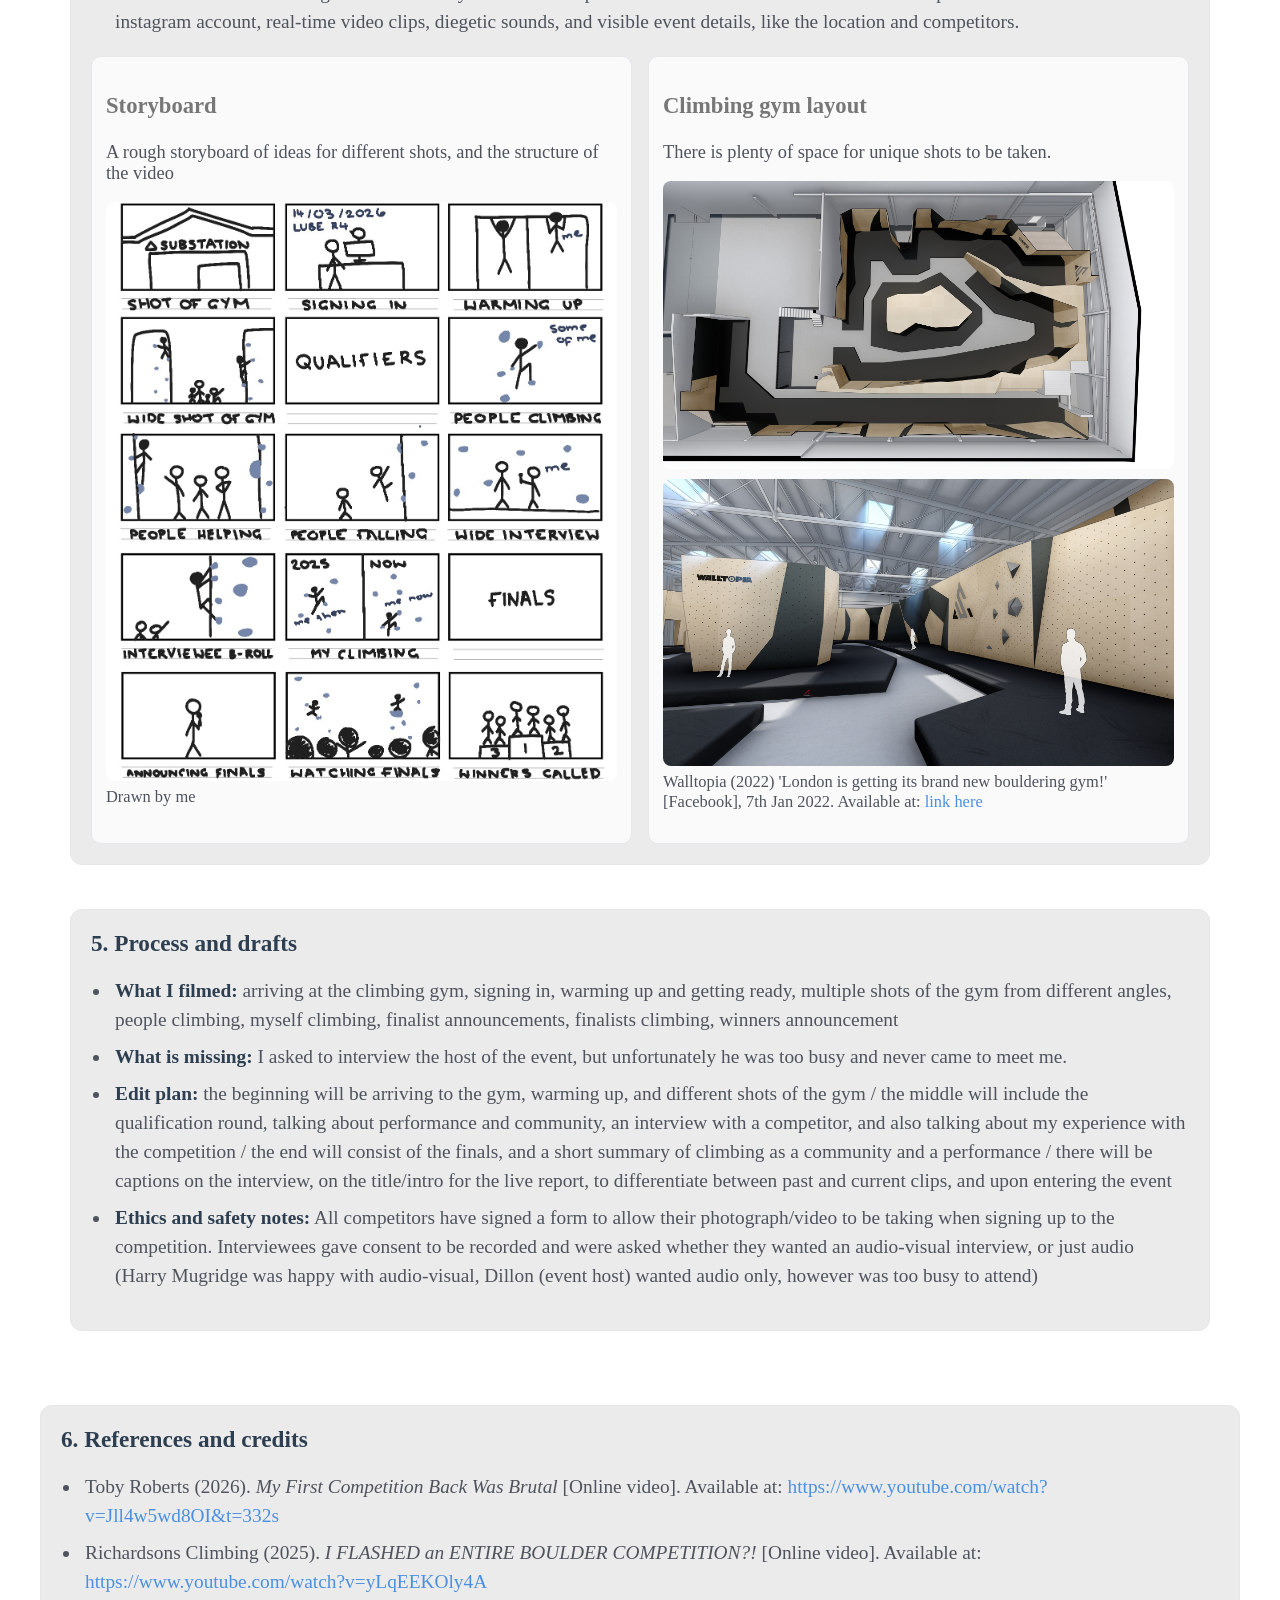
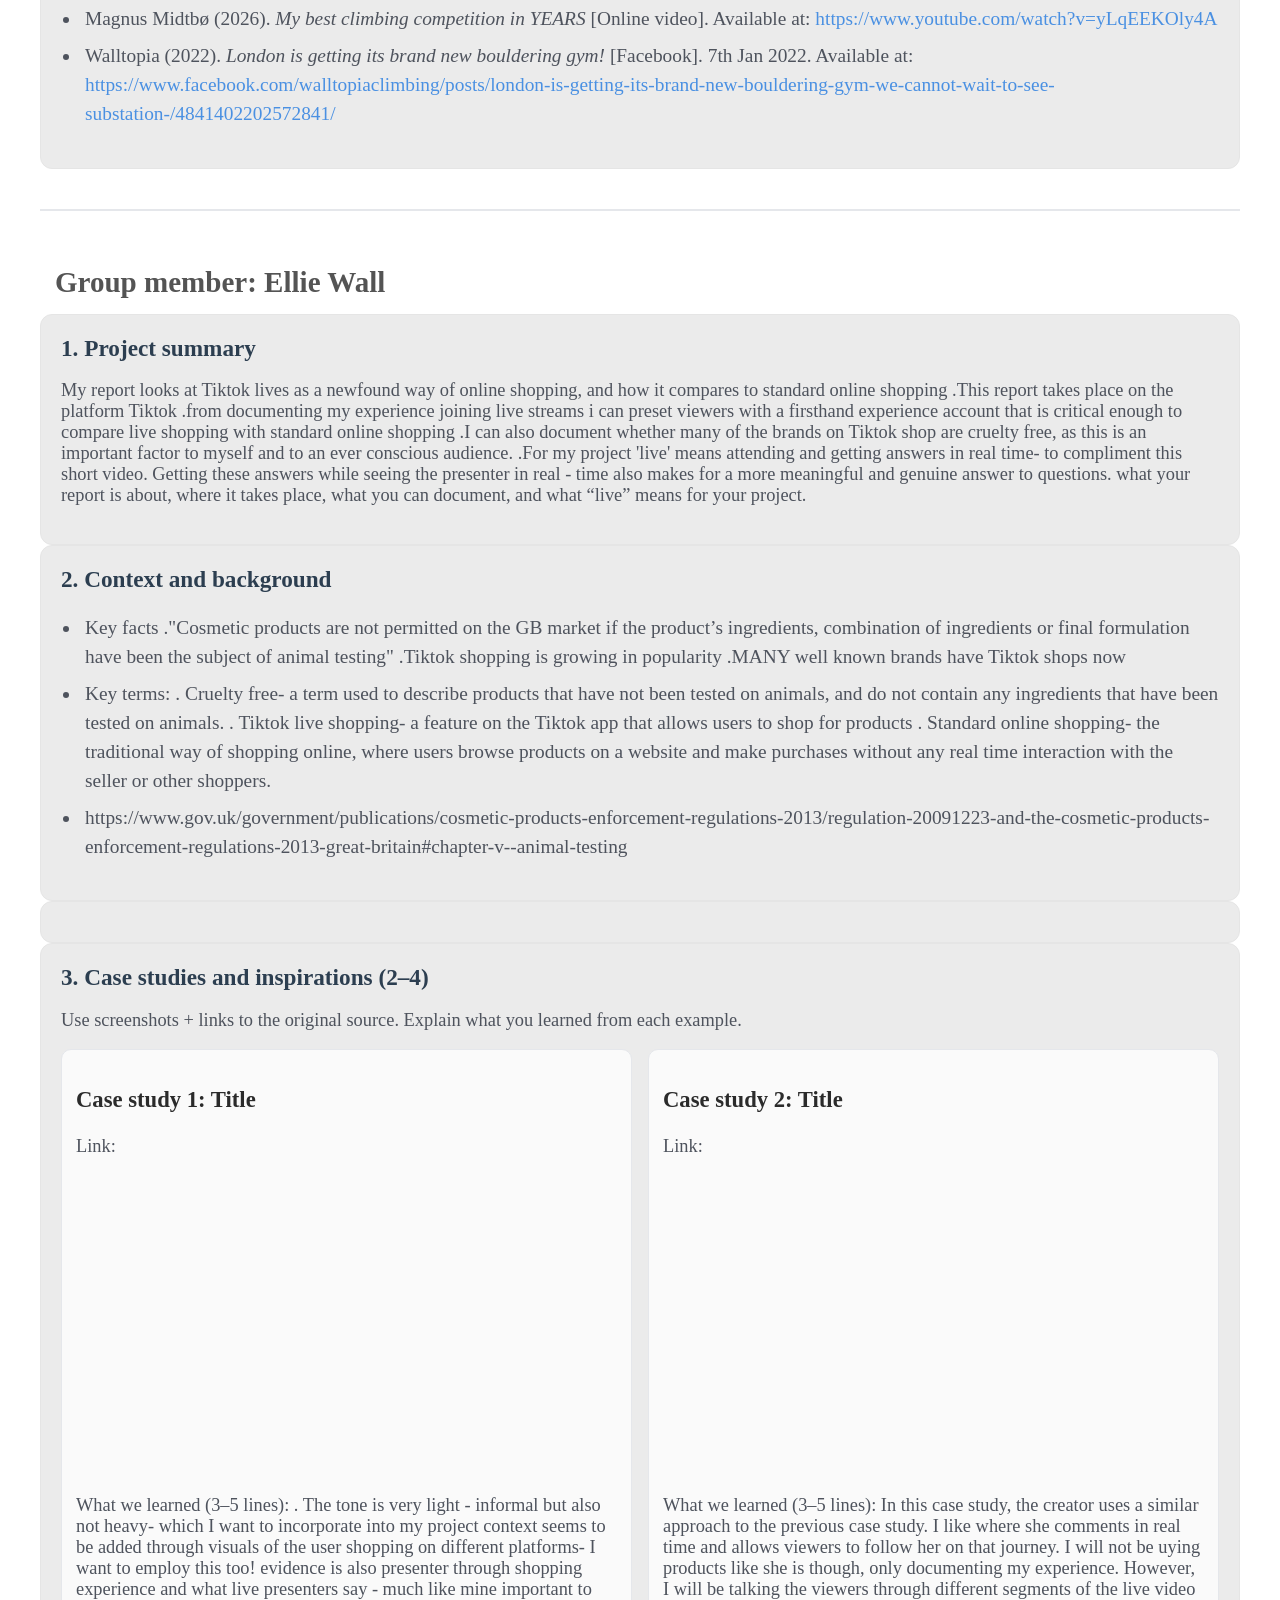
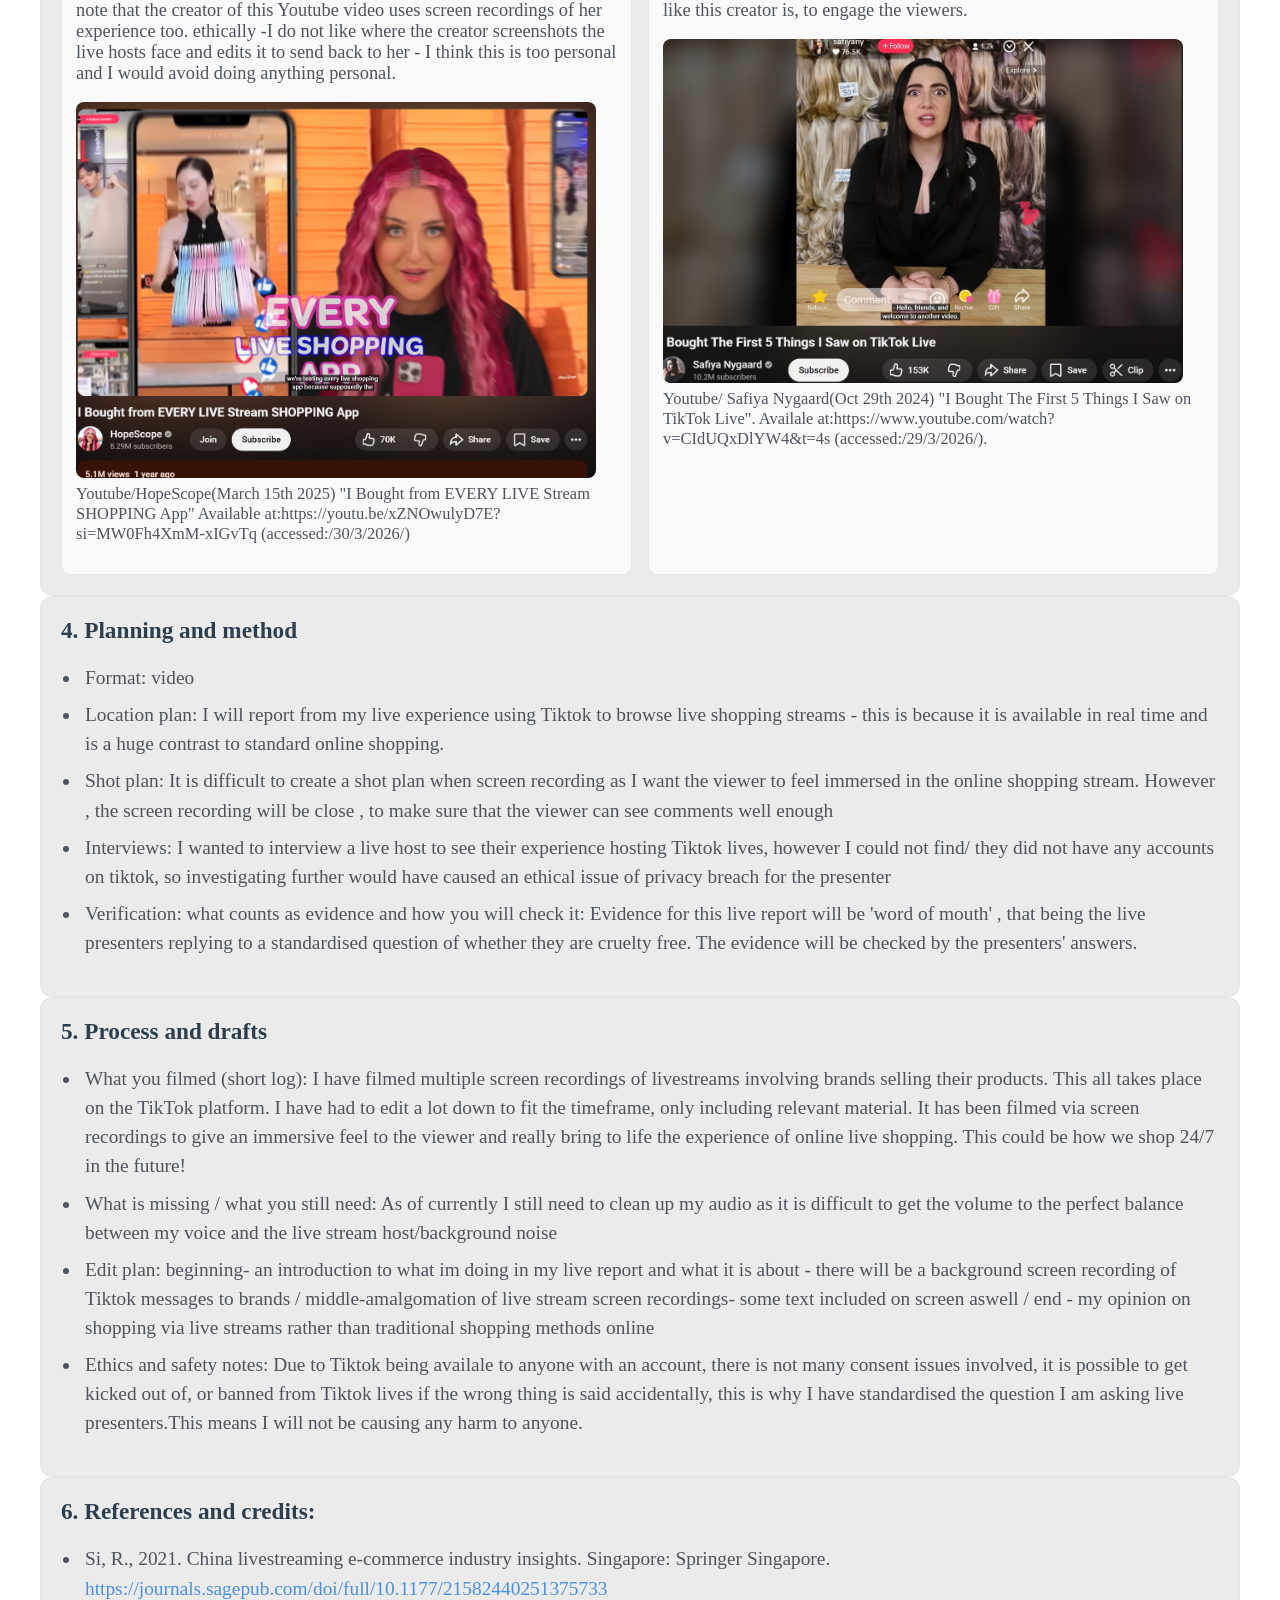
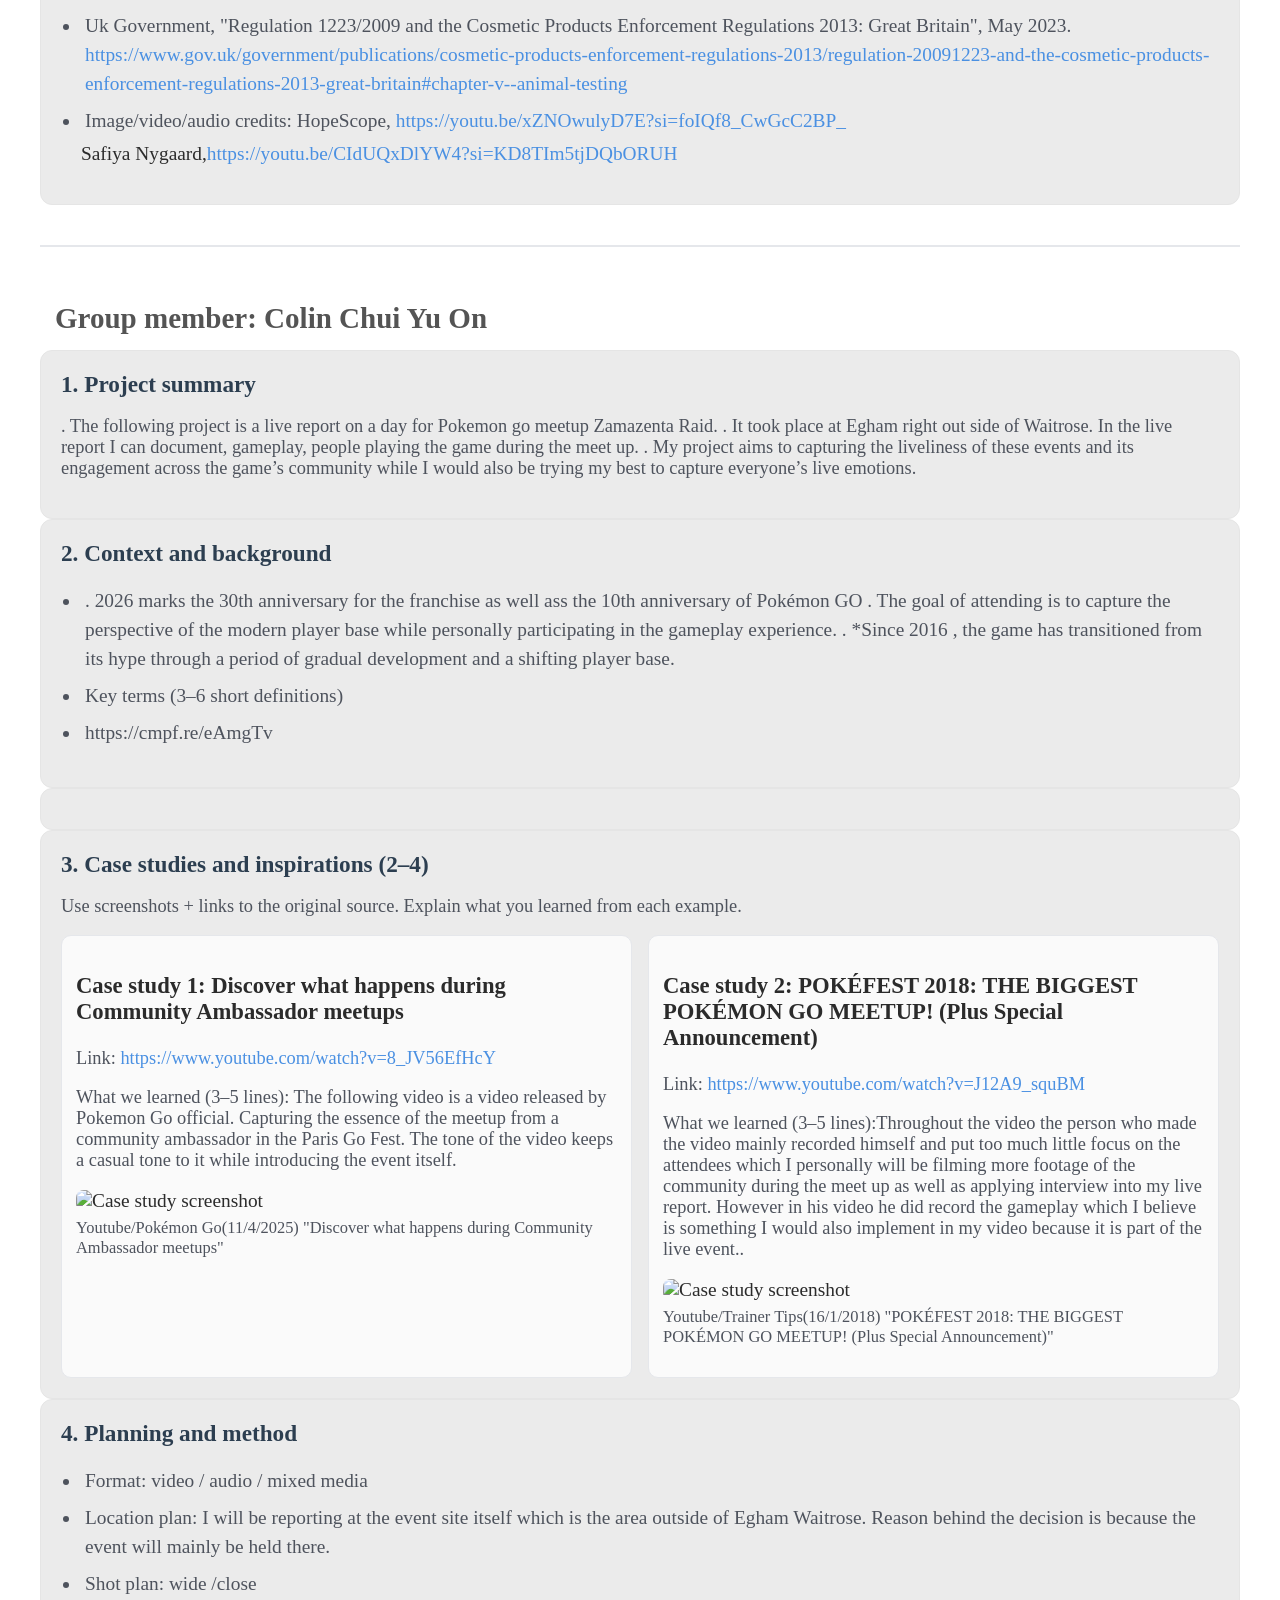
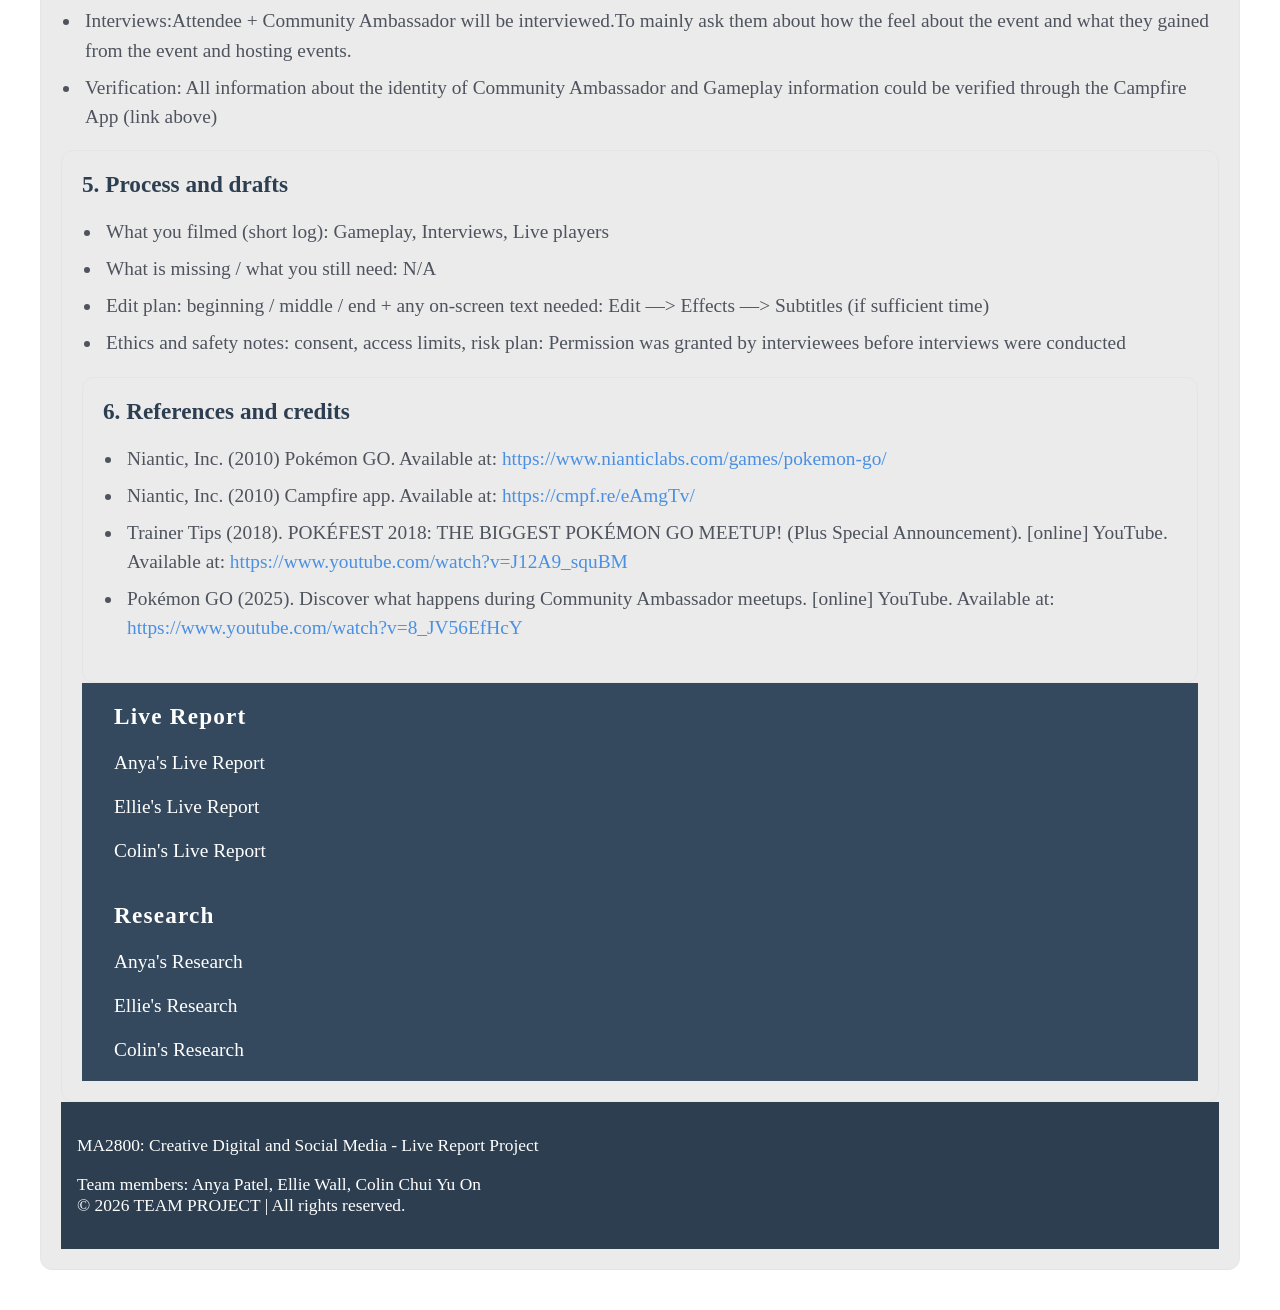
==== commit 8493bfd6: "added copyright declaration" ====
--- a/research.html
+++ b/research.html
@@ -153,6 +153,7 @@
           <li><b class="in-text">Ethics and safety notes:</b> All competitors have signed a form to allow their photograph/video to be taking when signing up to the competition. Interviewees gave consent to be recorded and were asked whether they wanted an audio-visual interview, or just audio (Harry Mugridge was happy with audio-visual, Dillon (event host) wanted audio only, however was too busy to attend)</li>
         </ul>
 
+        <!-- HARRY CONSENT AUDIO
         <div class="card">
           <h3>Audio note (optional)</h3>
           <p class="small">A short reflection, ambient sound, or an interview test recording.</p>
@@ -163,8 +164,10 @@
               Your browser does not support the audio element.
             </audio>
             <p class="caption">Audio credit + date (and consent note if relevant).</p>
-          </div>
+          </div> 
+          -->
         </div>
+
       </div>
 
       <br><br>
@@ -408,7 +411,9 @@
   </div>
 
   <footer>
-    Anya Patel, Ellie Wall, Colin Chui Yu On + credits.
+    <p>MA2800: Creative Digital and Social Media - Live Report Project</p>
+    <p>Team members: Anya Patel, Ellie Wall, Colin Chui Yu On <br>
+    © 2026 TEAM PROJECT | All rights reserved.</p>
   </footer>
 
 </body>
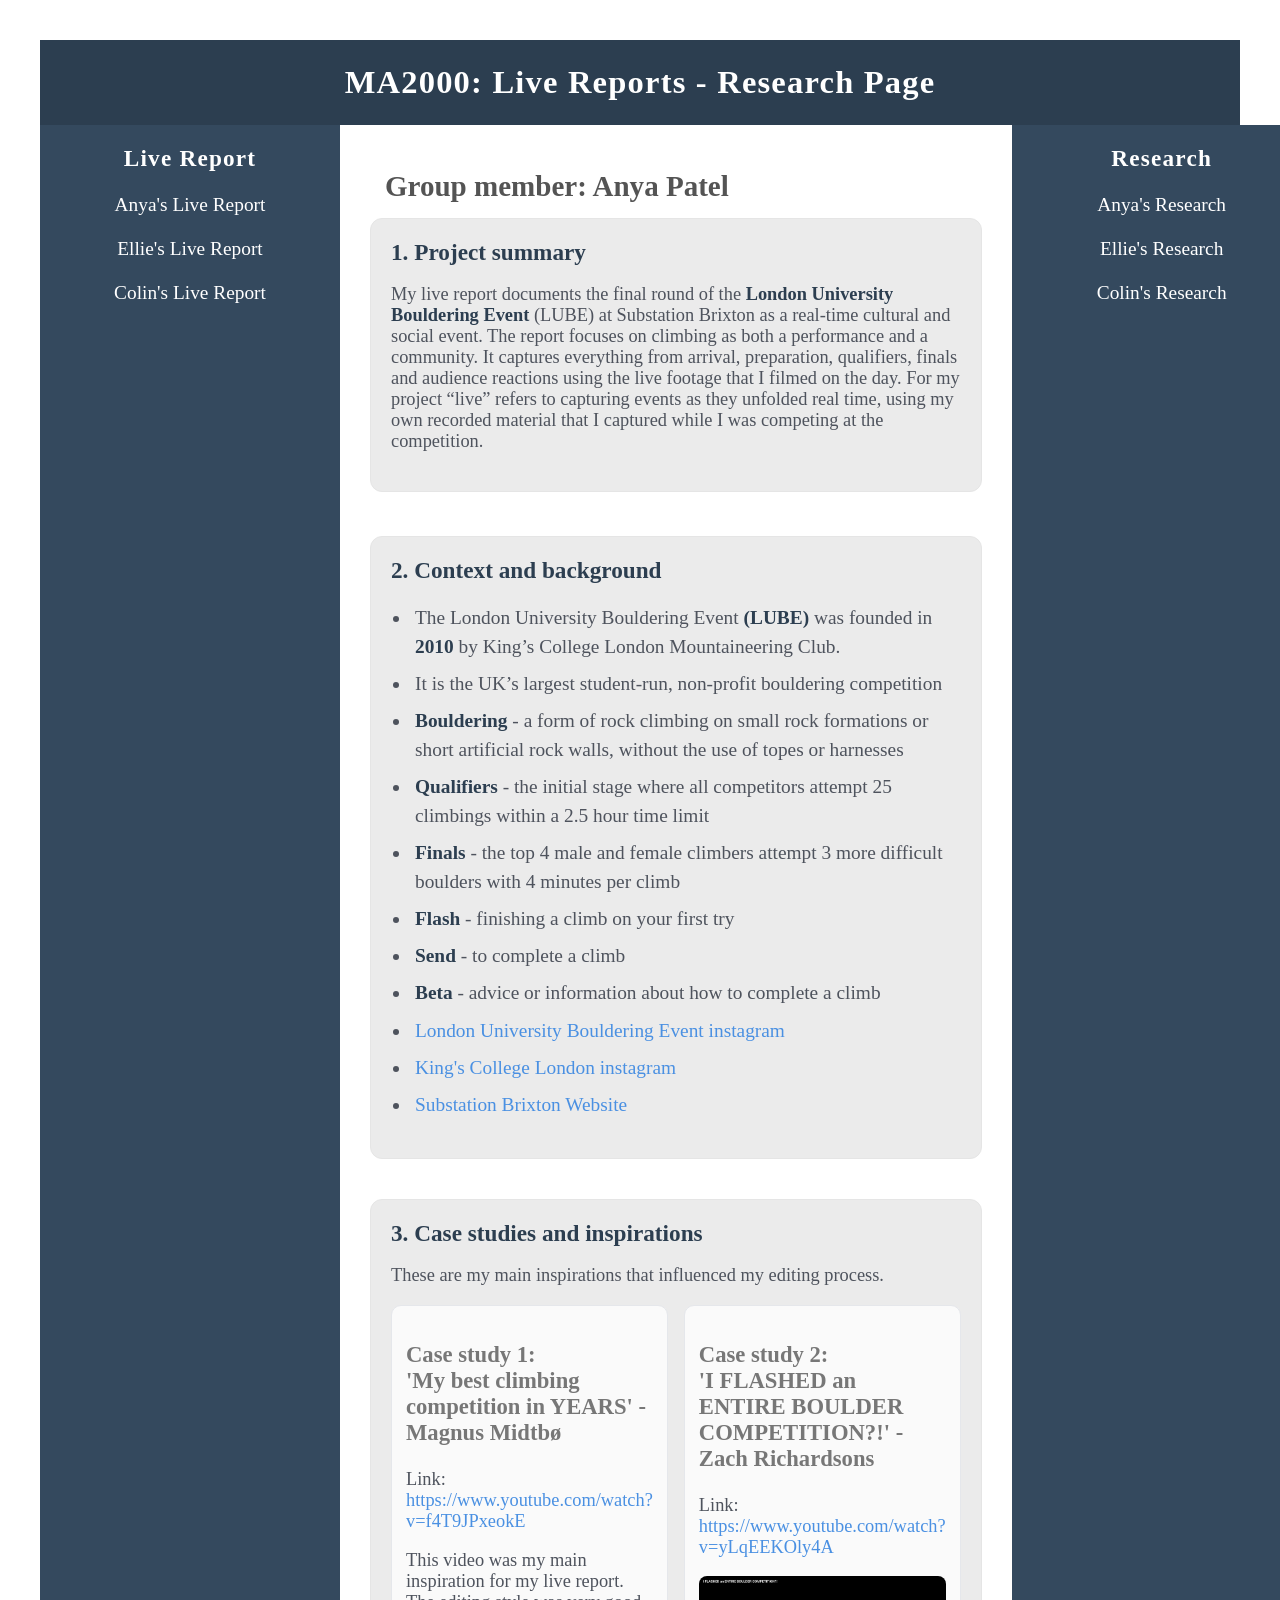
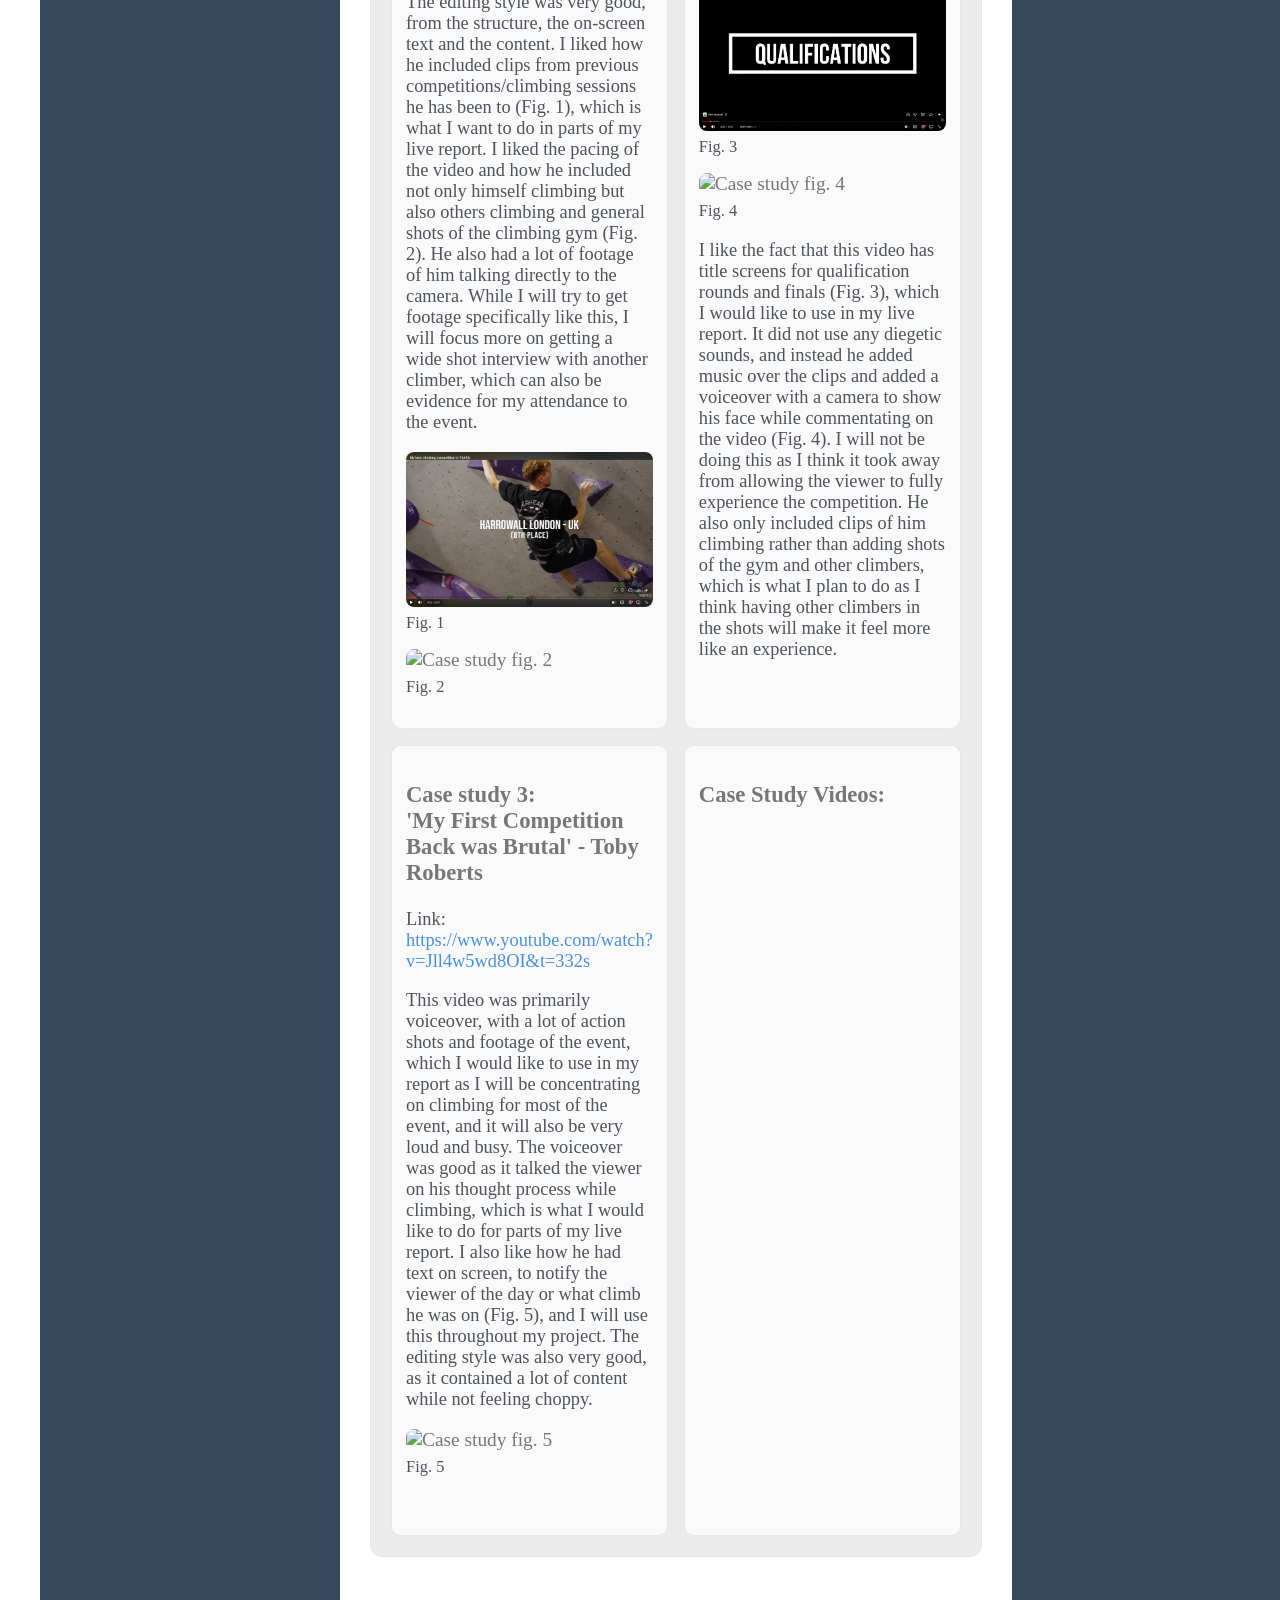
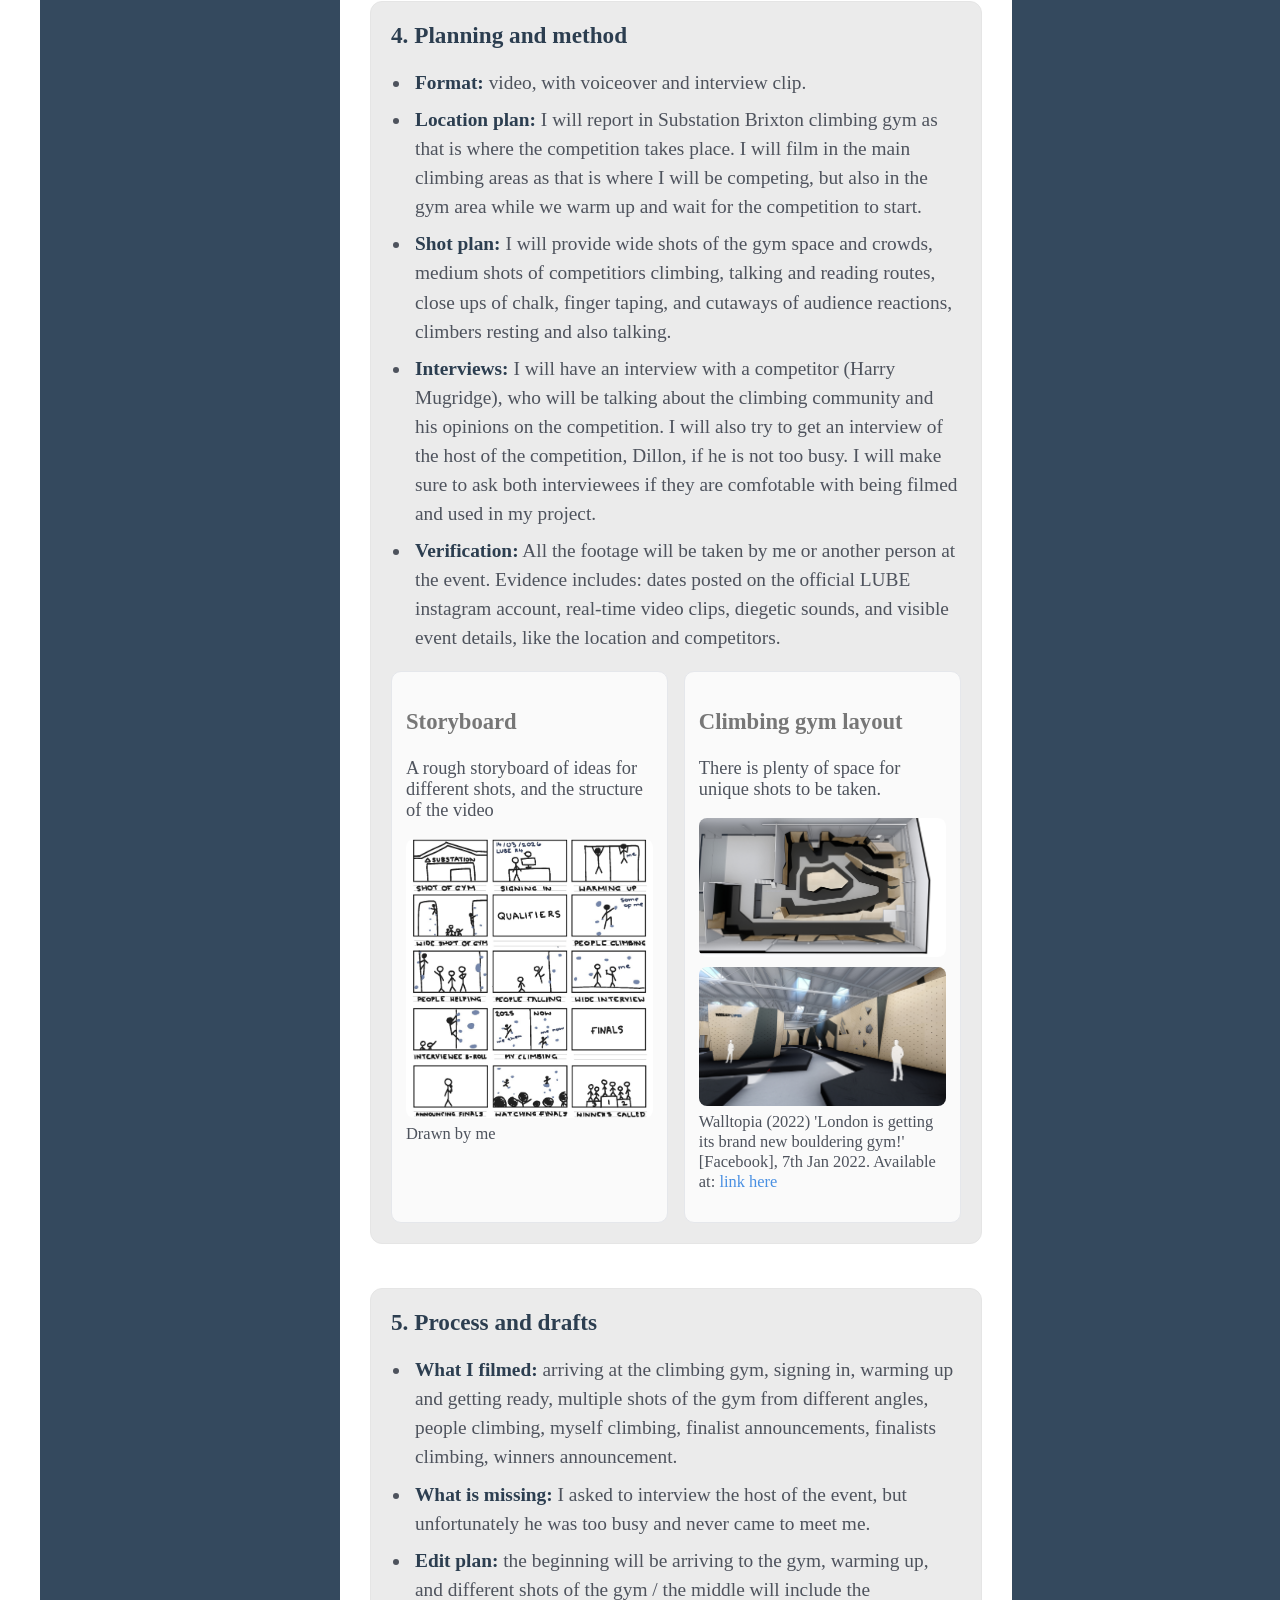
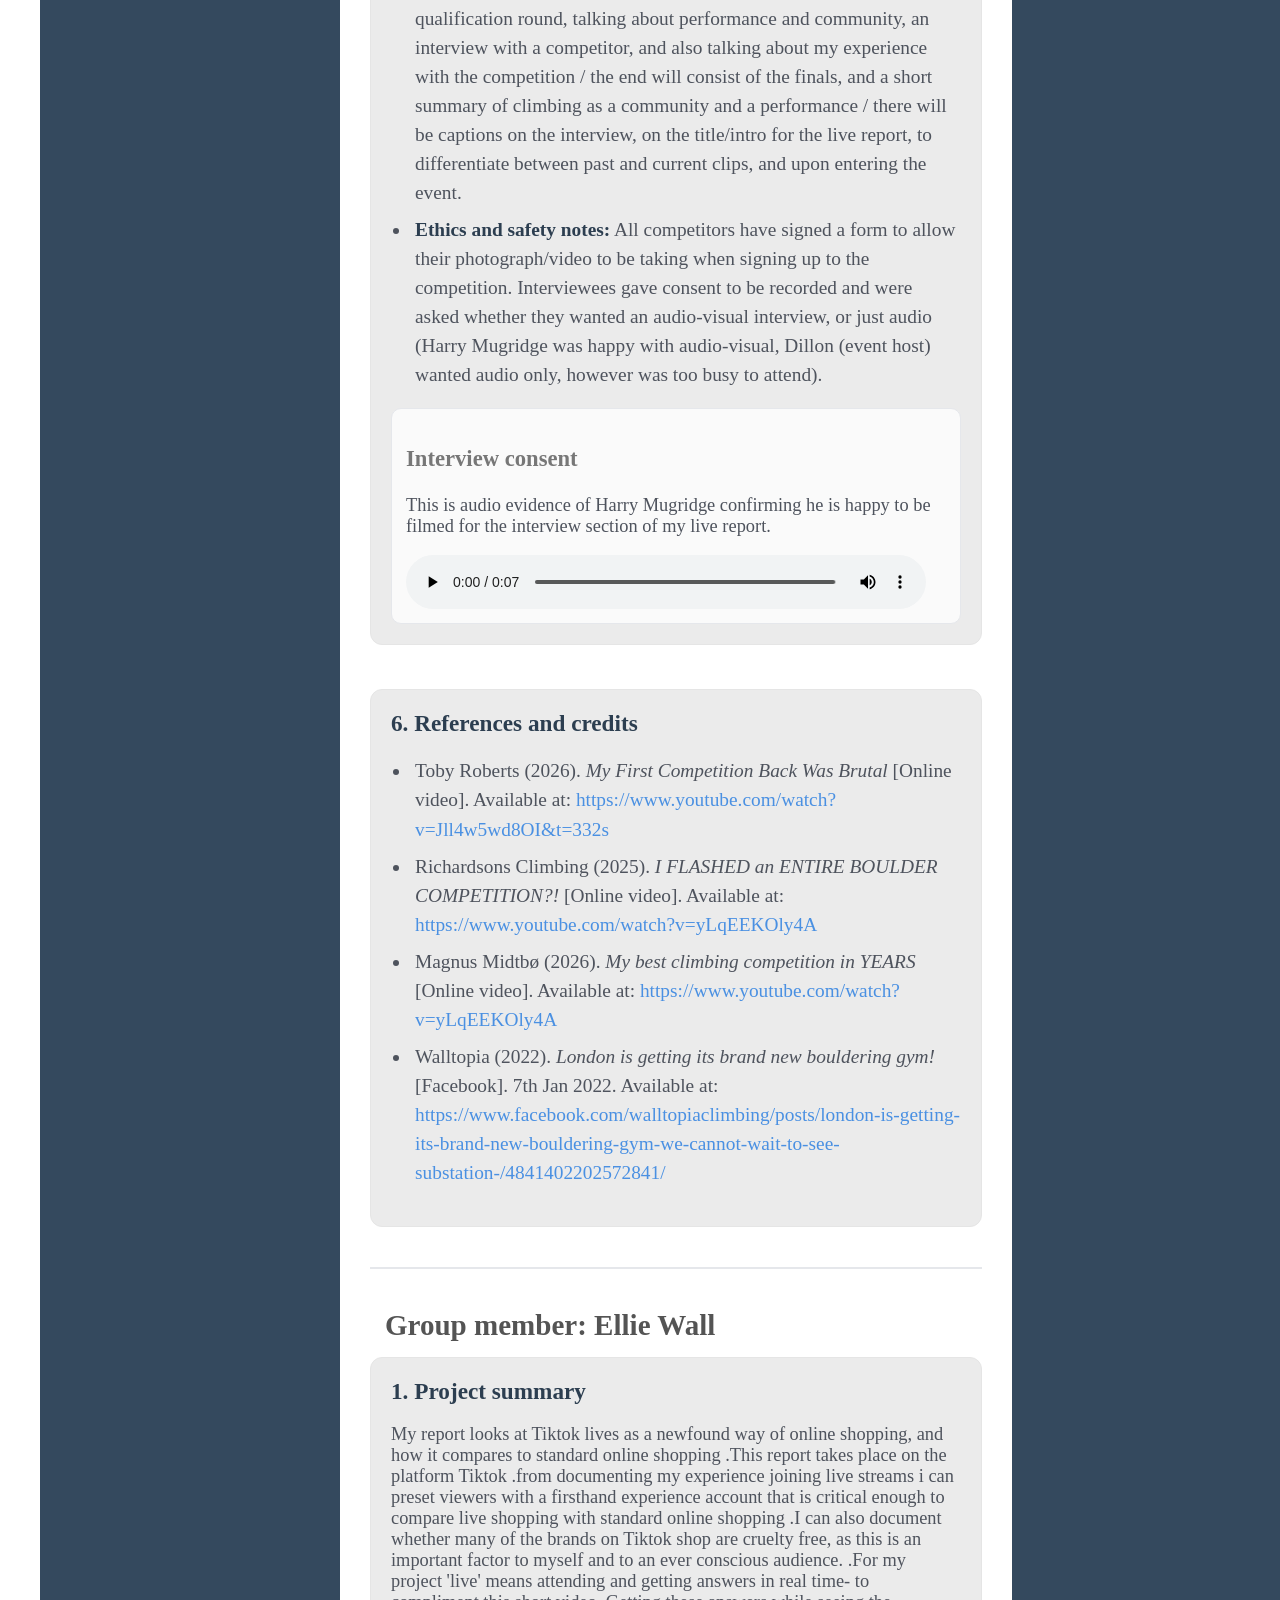
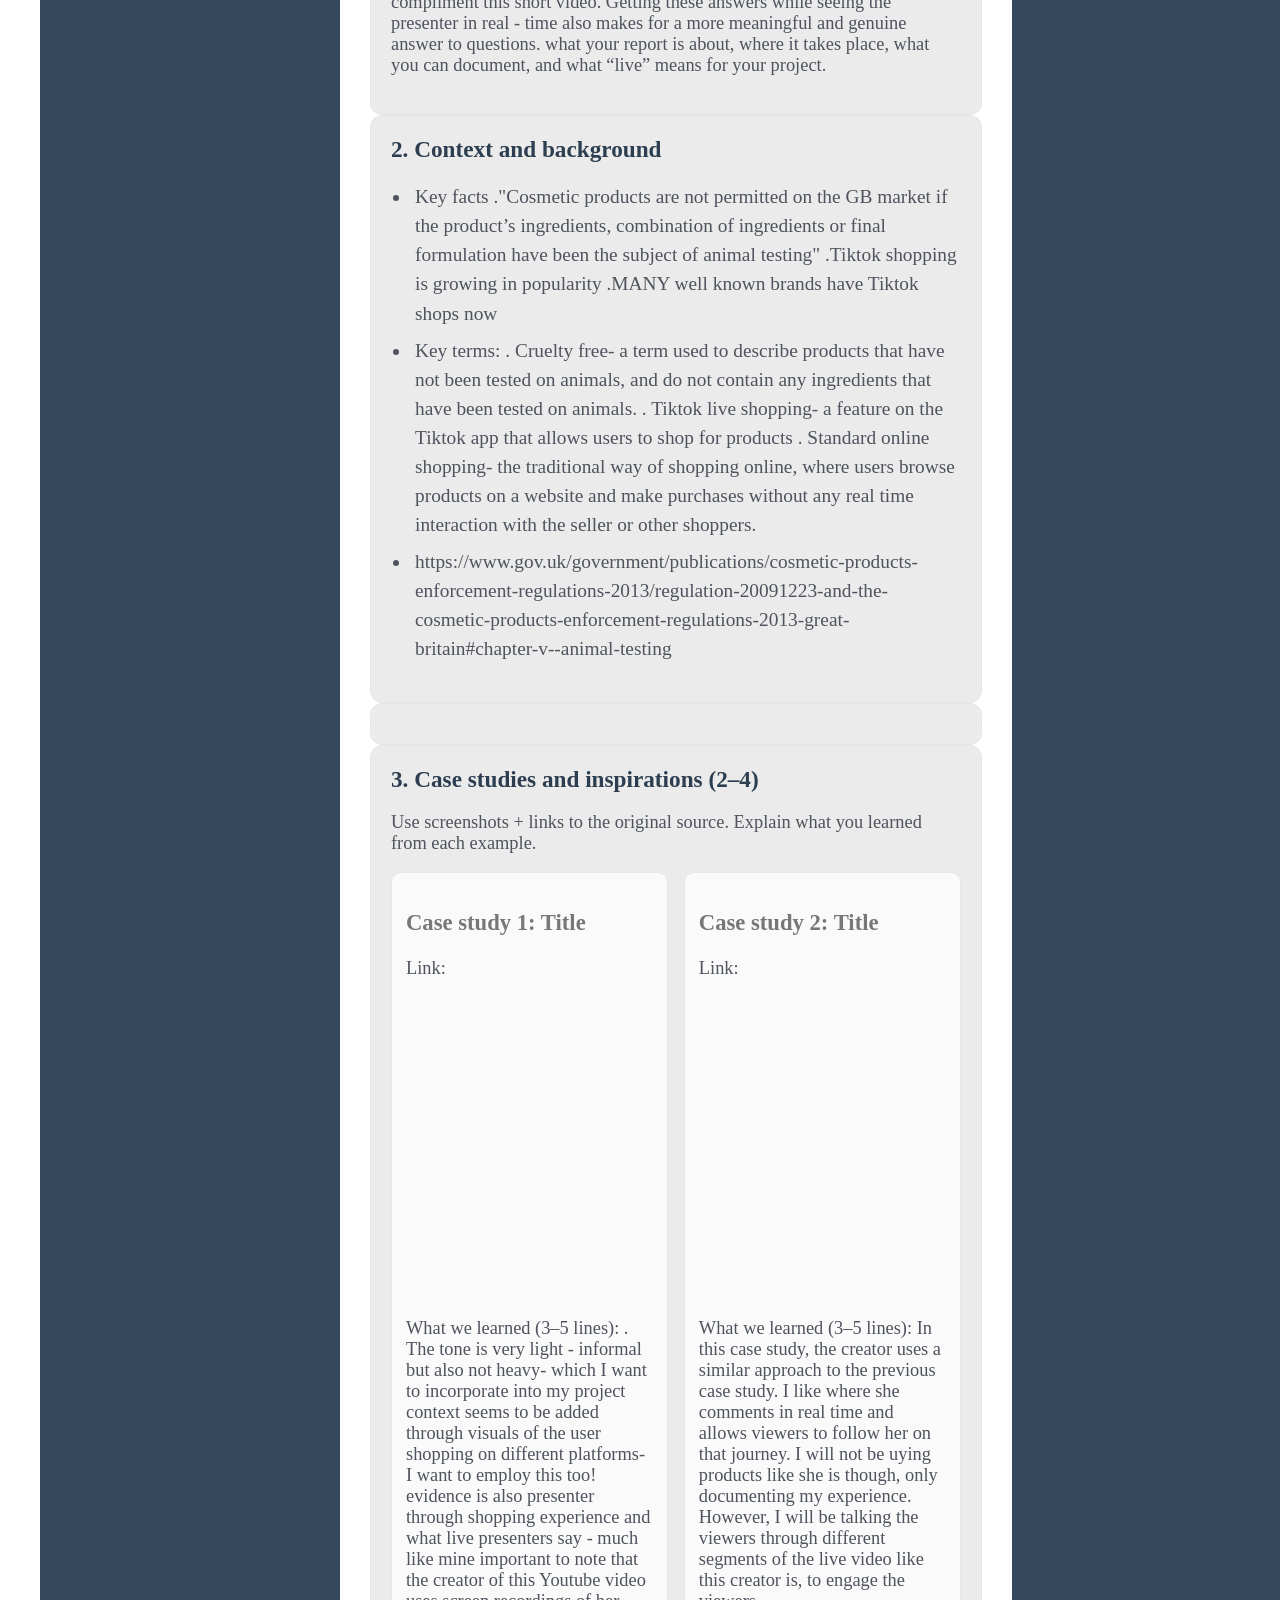
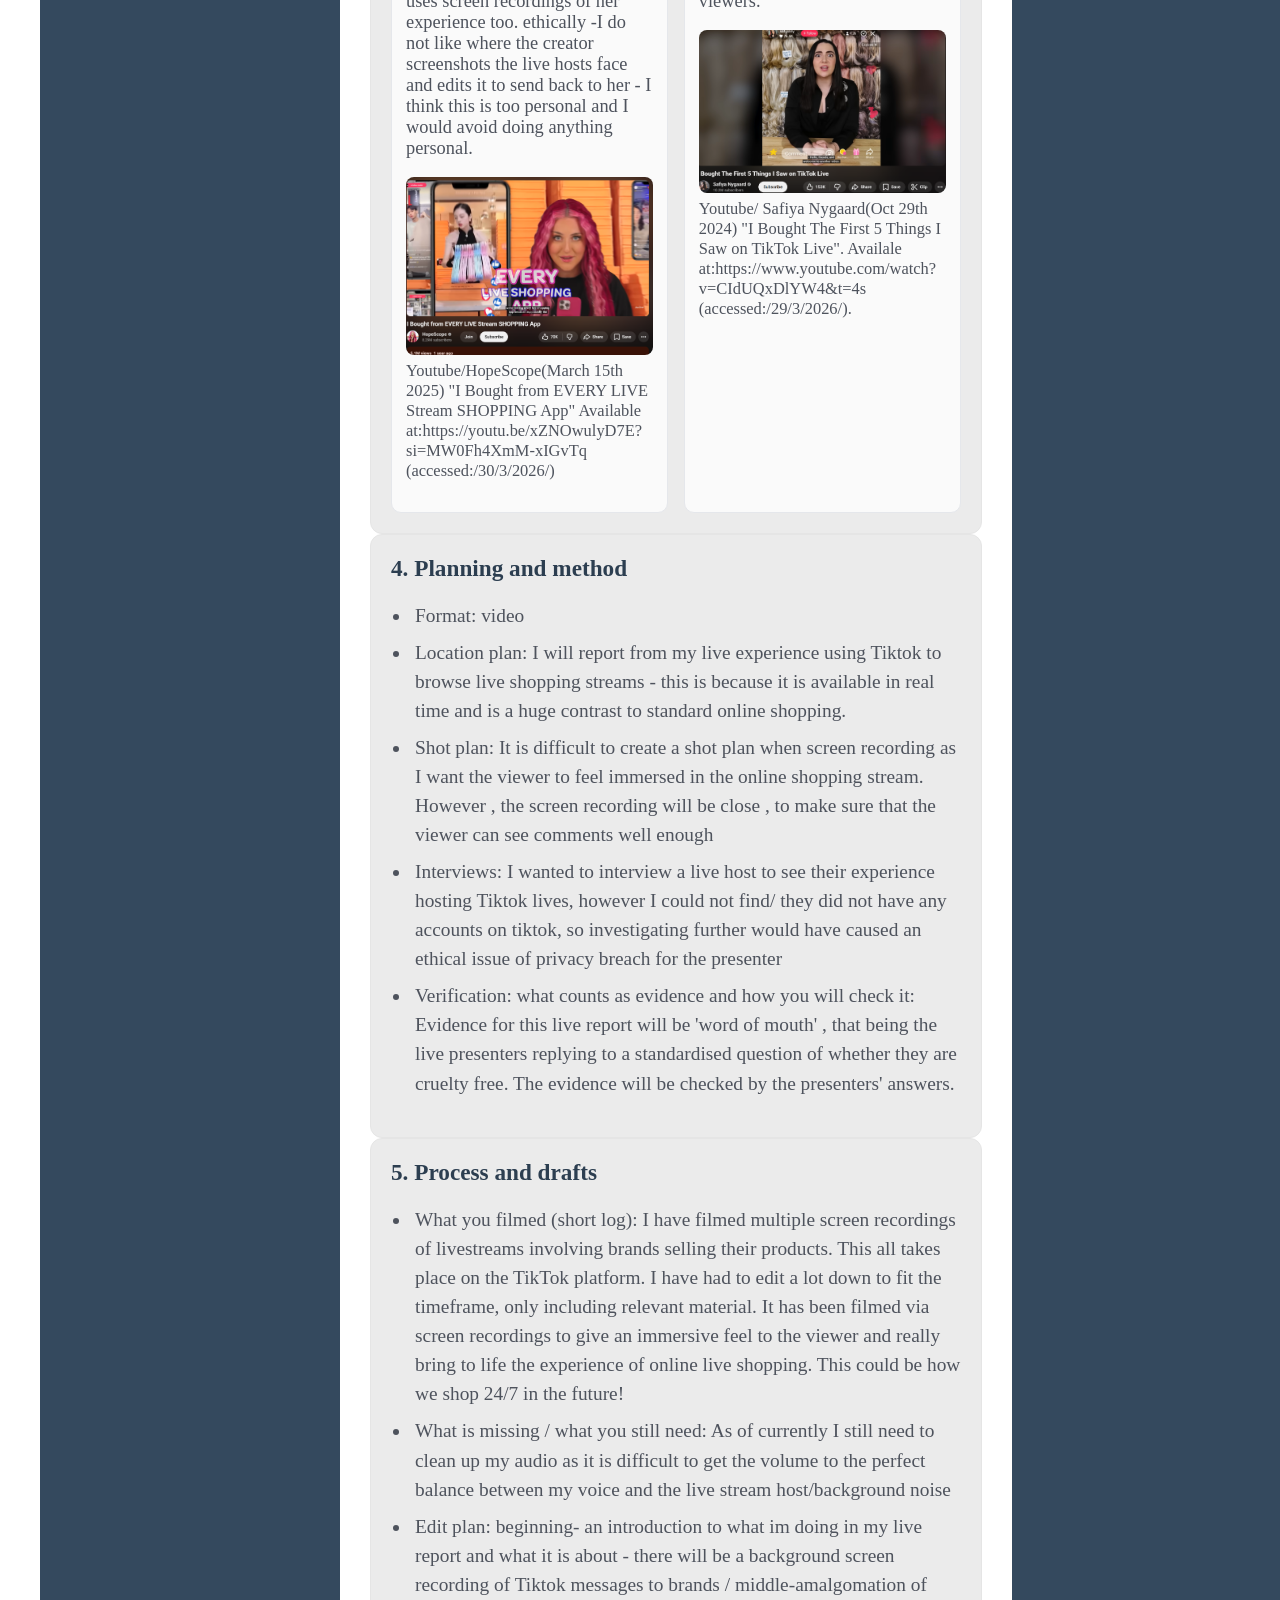
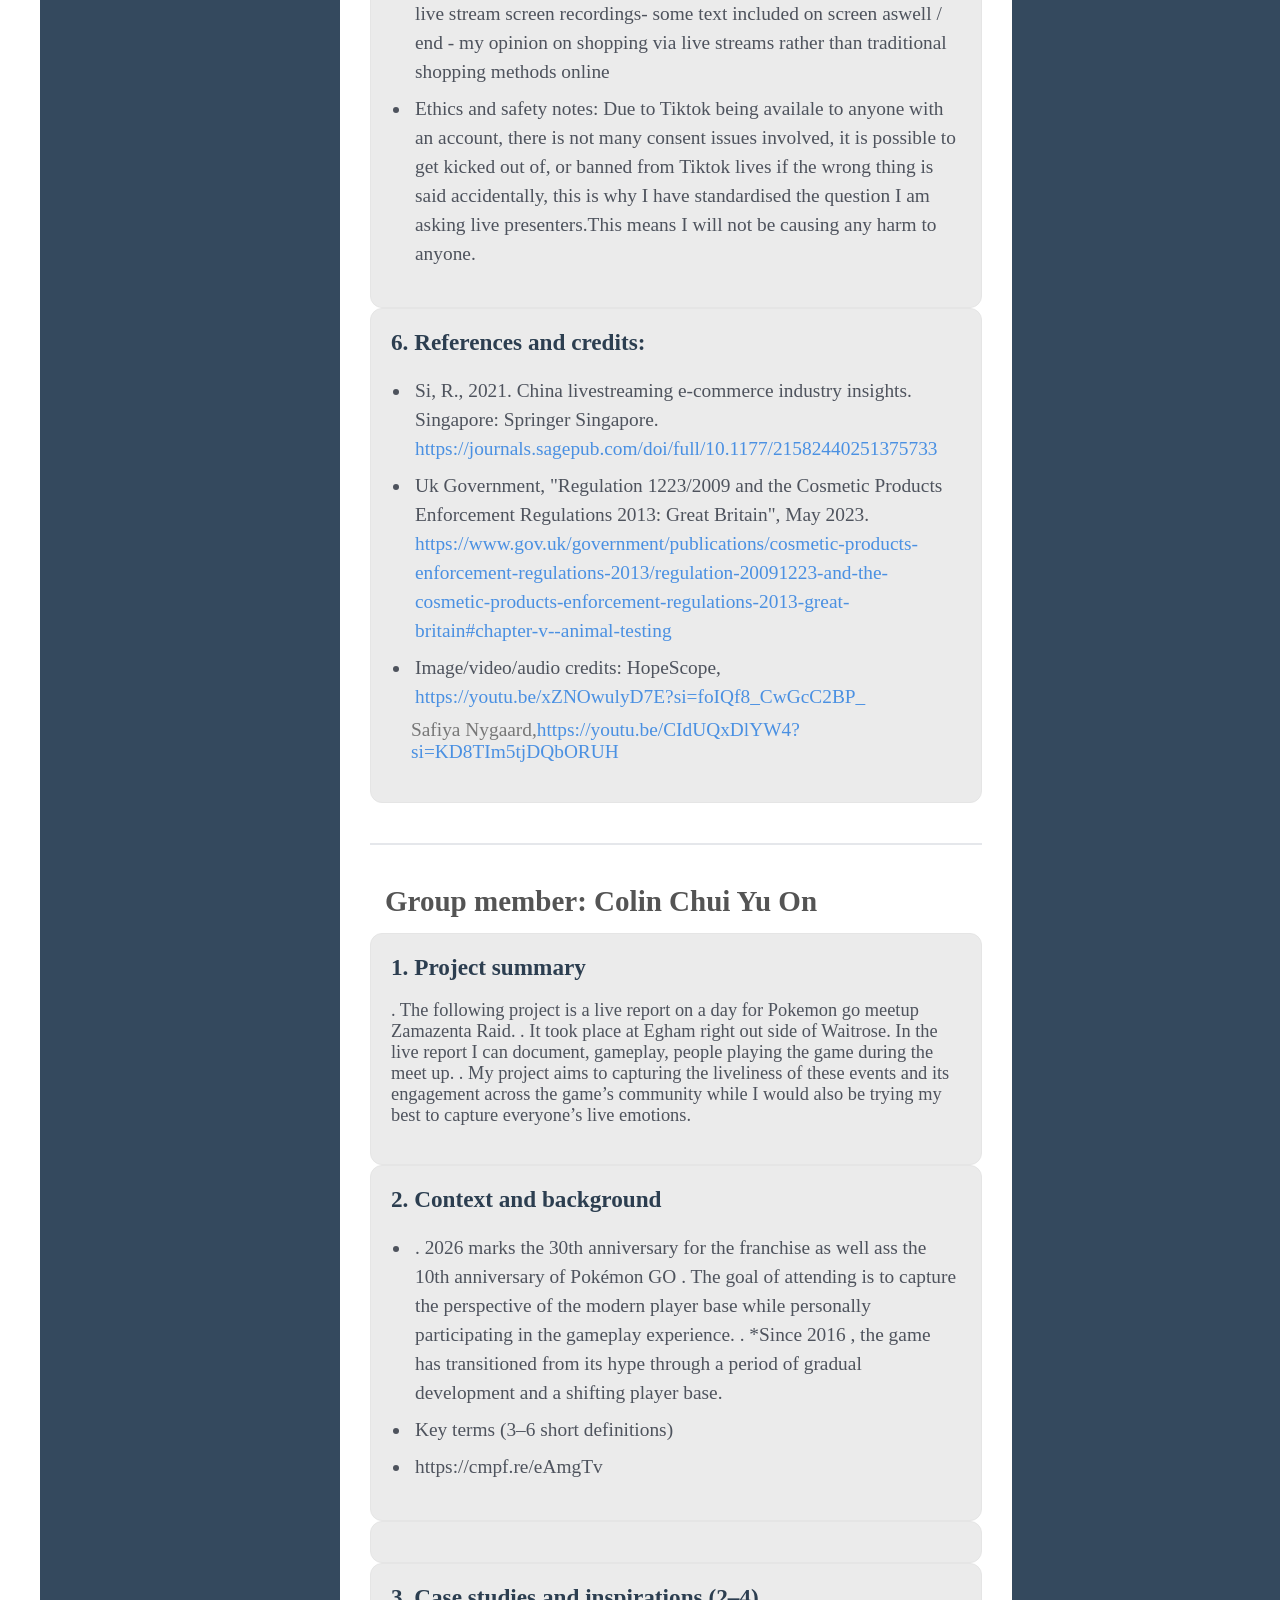
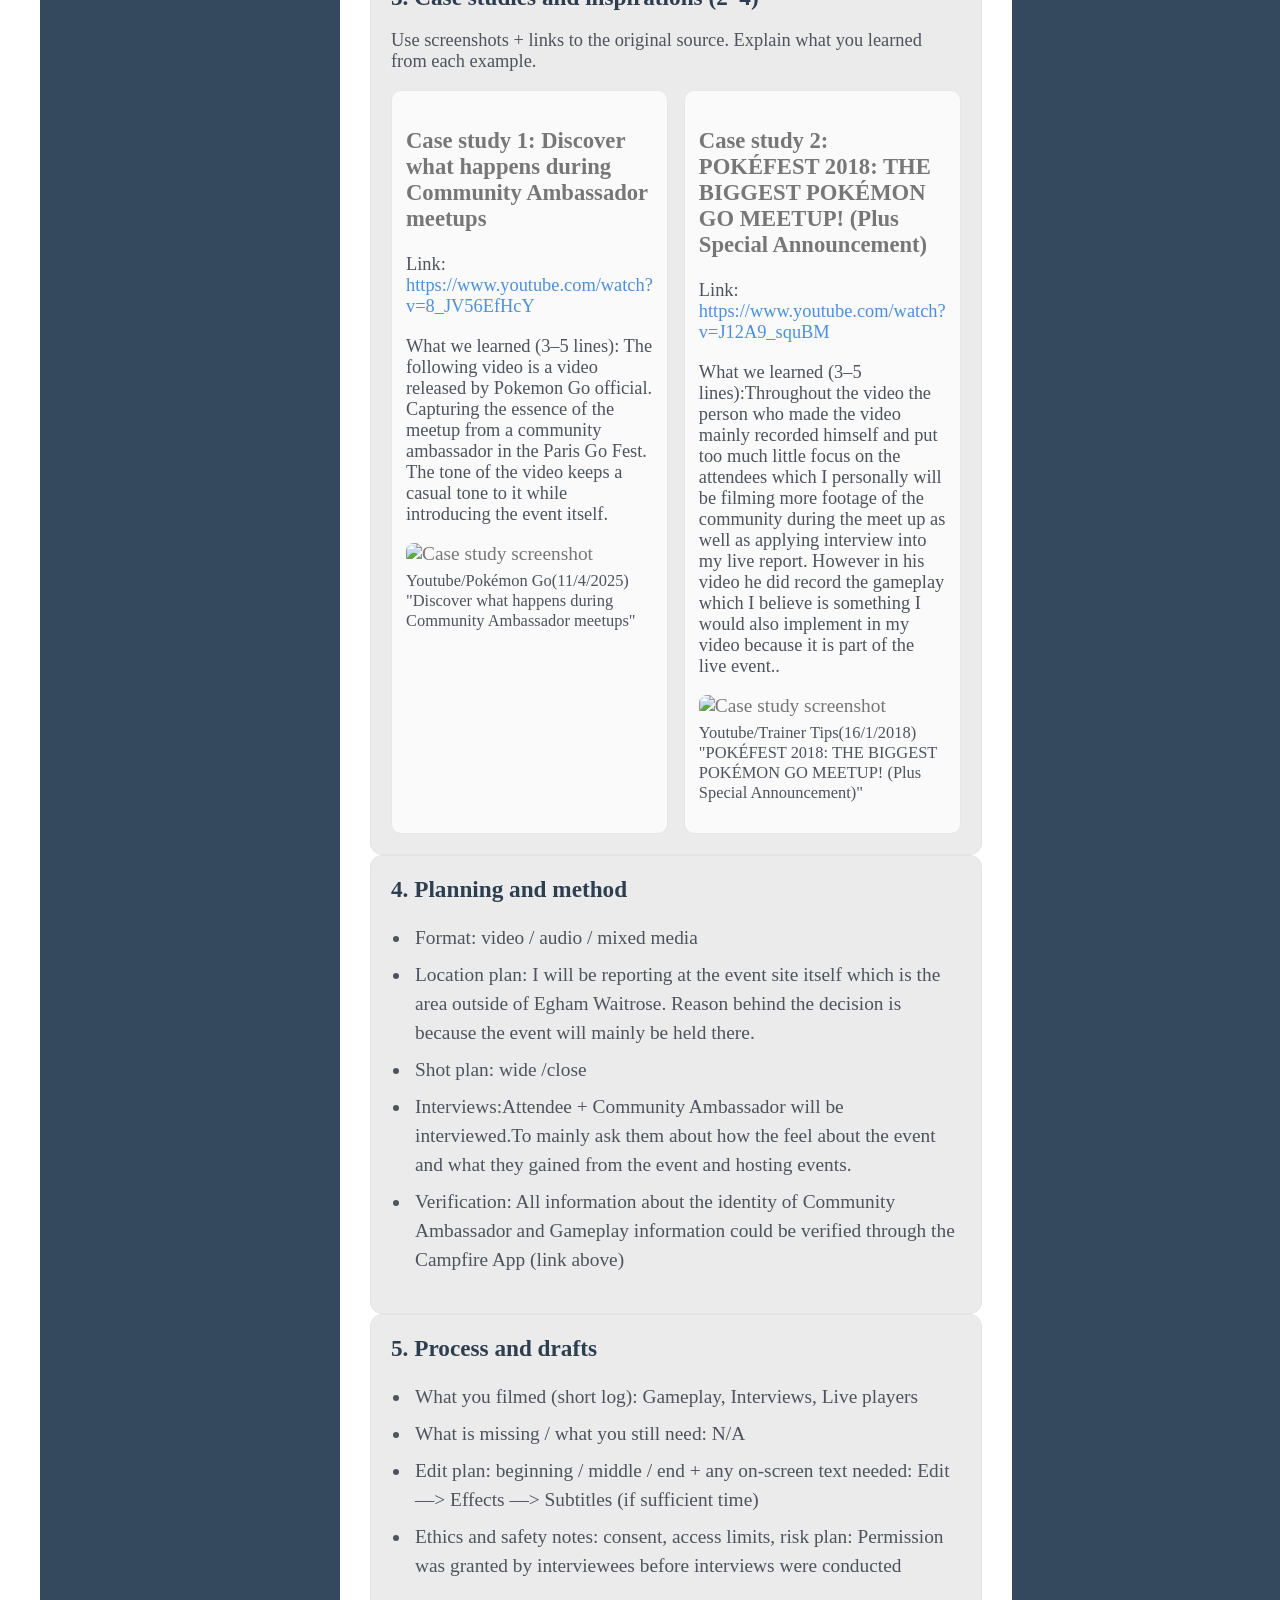
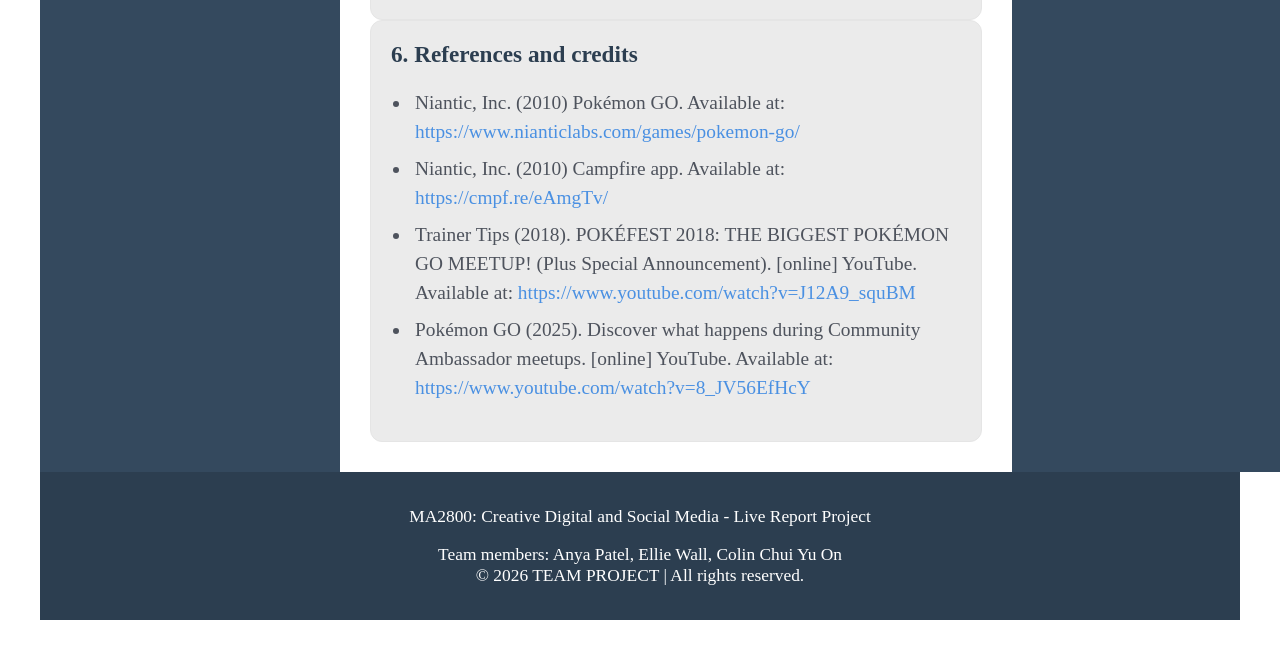
==== commit 87329497: "anya final changes" ====
--- a/research.html
+++ b/research.html
@@ -112,7 +112,7 @@
       <div class="research-section">
         <h2>4. Planning and method</h2>
         <ul class="clean">
-          <li><b class="in-text">Format:</b> video, with voiceover and interview clip</li>
+          <li><b class="in-text">Format:</b> video, with voiceover and interview clip.</li>
           <li><b class="in-text">Location plan:</b> I will report in Substation Brixton climbing gym as that is where the competition takes place. I will film in the main climbing areas as that is where I will be competing, but also in the gym area while we warm up and wait for the competition to start.</li>
           <li><b class="in-text">Shot plan:</b> I will provide wide shots of the gym space and crowds, medium shots of competitiors climbing, talking and reading routes, close ups of chalk, finger taping, and cutaways of audience reactions, climbers resting and also talking.</li>
           <li><b class="in-text">Interviews:</b> I will have an interview with a competitor (Harry Mugridge), who will be talking about the climbing community and his opinions on the competition. I will also try to get an interview of the host of the competition, Dillon, if he is not too busy. I will make sure to ask both interviewees if they are comfotable with being filmed and used in my project.</li>
@@ -147,25 +147,22 @@
       <div class="research-section">
         <h2>5. Process and drafts</h2>
         <ul class="clean">
-          <li><b class="in-text">What I filmed:</b> arriving at the climbing gym, signing in, warming up and getting ready, multiple shots of the gym from different angles, people climbing, myself climbing, finalist announcements, finalists climbing, winners announcement</li>
+          <li><b class="in-text">What I filmed:</b> arriving at the climbing gym, signing in, warming up and getting ready, multiple shots of the gym from different angles, people climbing, myself climbing, finalist announcements, finalists climbing, winners announcement.</li>
           <li><b class="in-text">What is missing:</b> I asked to interview the host of the event, but unfortunately he was too busy and never came to meet me.</li>
-          <li><b class="in-text">Edit plan:</b>  the beginning will be arriving to the gym, warming up, and different shots of the gym / the middle will include the qualification round, talking about performance and community, an interview with a competitor, and also talking about my experience with the competition / the end will consist of the finals, and a short summary of climbing as a community and a performance / there will be captions on the interview, on the title/intro for the live report, to differentiate between past and current clips, and upon entering the event</li>
-          <li><b class="in-text">Ethics and safety notes:</b> All competitors have signed a form to allow their photograph/video to be taking when signing up to the competition. Interviewees gave consent to be recorded and were asked whether they wanted an audio-visual interview, or just audio (Harry Mugridge was happy with audio-visual, Dillon (event host) wanted audio only, however was too busy to attend)</li>
-        </ul>
-
-        <!-- HARRY CONSENT AUDIO
+          <li><b class="in-text">Edit plan:</b>  the beginning will be arriving to the gym, warming up, and different shots of the gym / the middle will include the qualification round, talking about performance and community, an interview with a competitor, and also talking about my experience with the competition / the end will consist of the finals, and a short summary of climbing as a community and a performance / there will be captions on the interview, on the title/intro for the live report, to differentiate between past and current clips, and upon entering the event.</li>
+          <li><b class="in-text">Ethics and safety notes:</b> All competitors have signed a form to allow their photograph/video to be taking when signing up to the competition. Interviewees gave consent to be recorded and were asked whether they wanted an audio-visual interview, or just audio (Harry Mugridge was happy with audio-visual, Dillon (event host) wanted audio only, however was too busy to attend).</li>
+        </ul>
+
         <div class="card">
-          <h3>Audio note (optional)</h3>
-          <p class="small">A short reflection, ambient sound, or an interview test recording.</p>
+          <h3>Interview consent</h3>
+          <p class="small">This is audio evidence of Harry Mugridge confirming he is happy to be filmed for the interview section of my live report.</p>
           <div class="media">
 
             <audio controls>
-              <source src="audio/derrickmckinnon-room-full-of-people-talking-223318.mp3" type="audio/mpeg">
+              <source src="anyaAssets/harryConsent.wav" type="audio/mpeg">
               Your browser does not support the audio element.
             </audio>
-            <p class="caption">Audio credit + date (and consent note if relevant).</p>
           </div> 
-          -->
         </div>
 
       </div>
@@ -366,6 +363,7 @@
           <li>Interviews:Attendee + Community Ambassador will be interviewed.To mainly ask them about how the feel about the event and what they gained from the event and hosting events. </li>
           <li>Verification: All information about the identity of Community Ambassador and Gameplay information could be verified through the Campfire App (link above)</li>
         </ul>
+      </div>
 
       <div class="research-section">
         <h2>5. Process and drafts</h2>
@@ -375,6 +373,7 @@
           <li>Edit plan: beginning / middle / end + any on-screen text needed: Edit —> Effects —> Subtitles (if sufficient time) </li>
           <li>Ethics and safety notes: consent, access limits, risk plan: Permission was granted by interviewees before interviews were conducted</li>
         </ul>
+      </div>
 
       <div class="research-section">
         <h2>6. References and credits</h2>
@@ -391,7 +390,7 @@
     <div class="main-sidebar-1 hg-sidebar">
       <a href="index.html"><b class="bold-text">Live Report</b></a> 
       <br><br>
-      <a href="index.html">Anya's Live Report</a>
+      <a href="index.html#Anya">Anya's Live Report</a>
       <br><br>
       <a href="index.html#Ellie">Ellie's Live Report</a>
       <br><br>
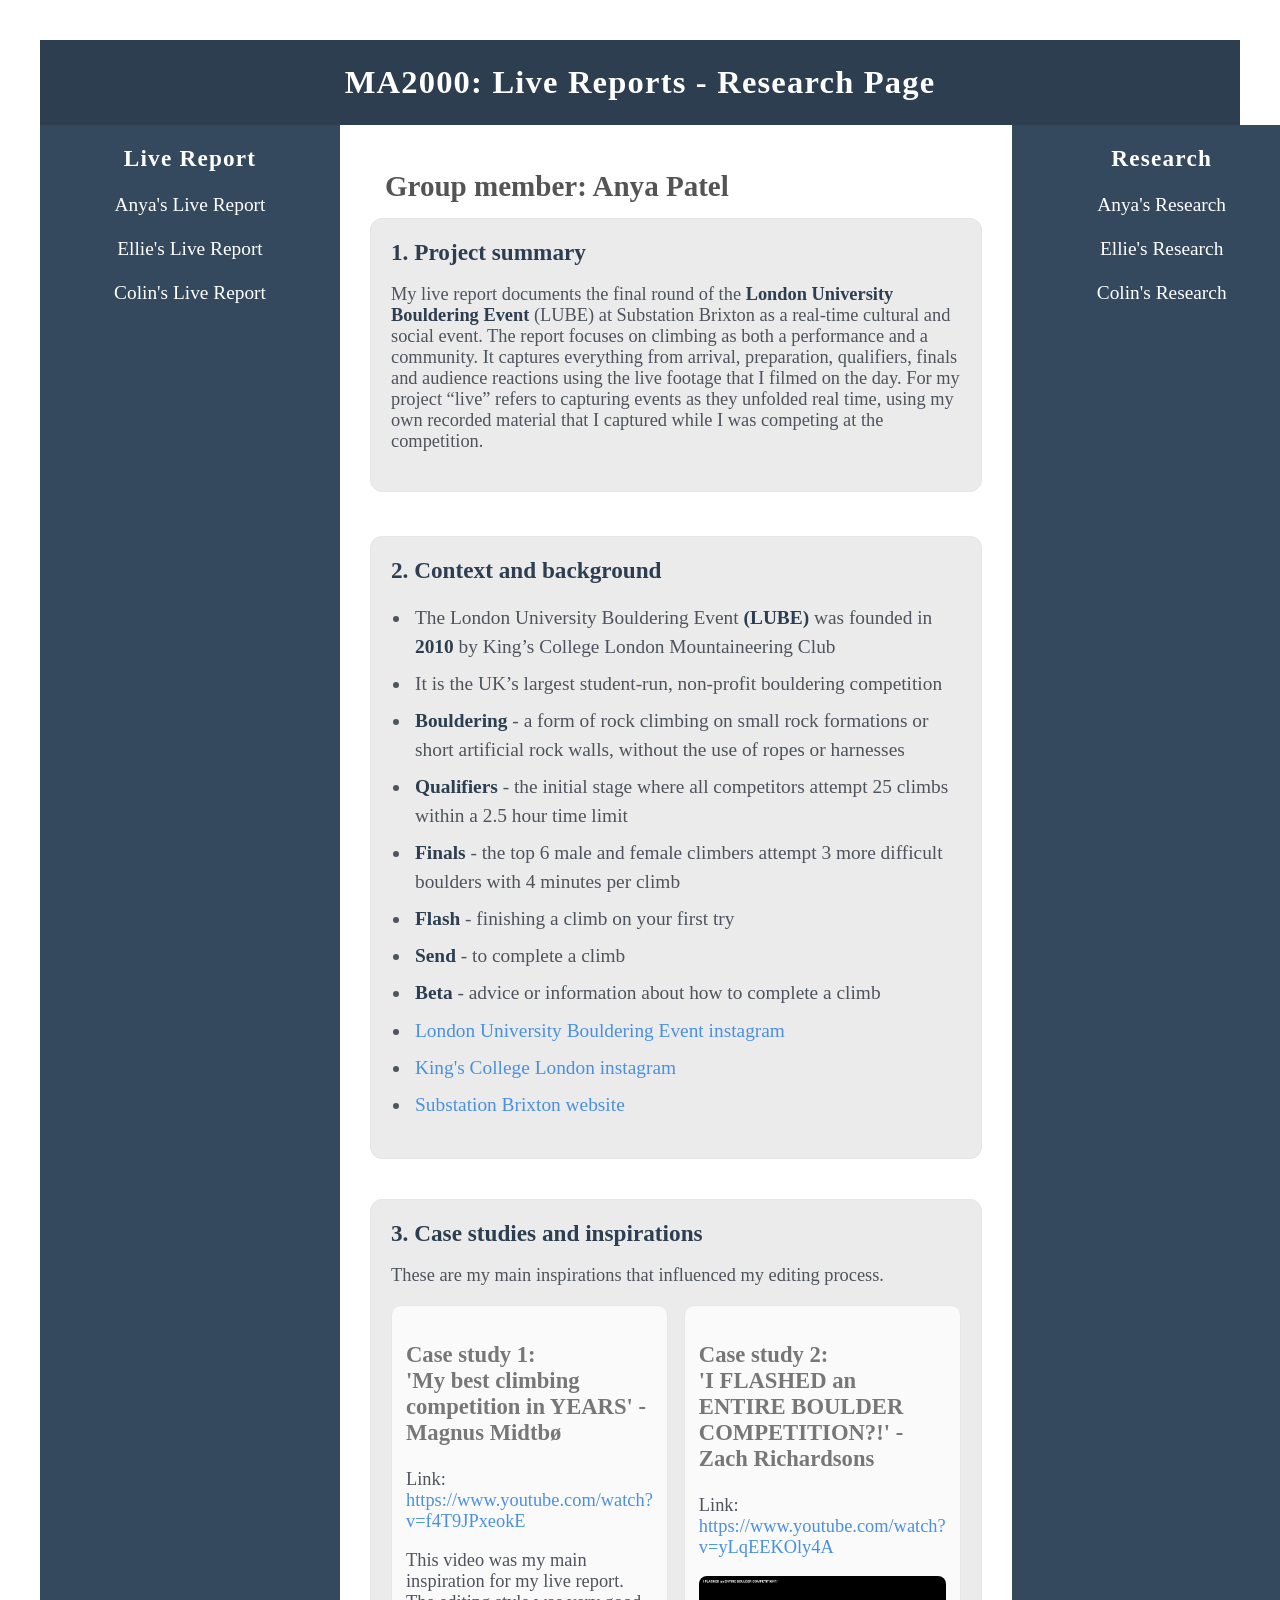
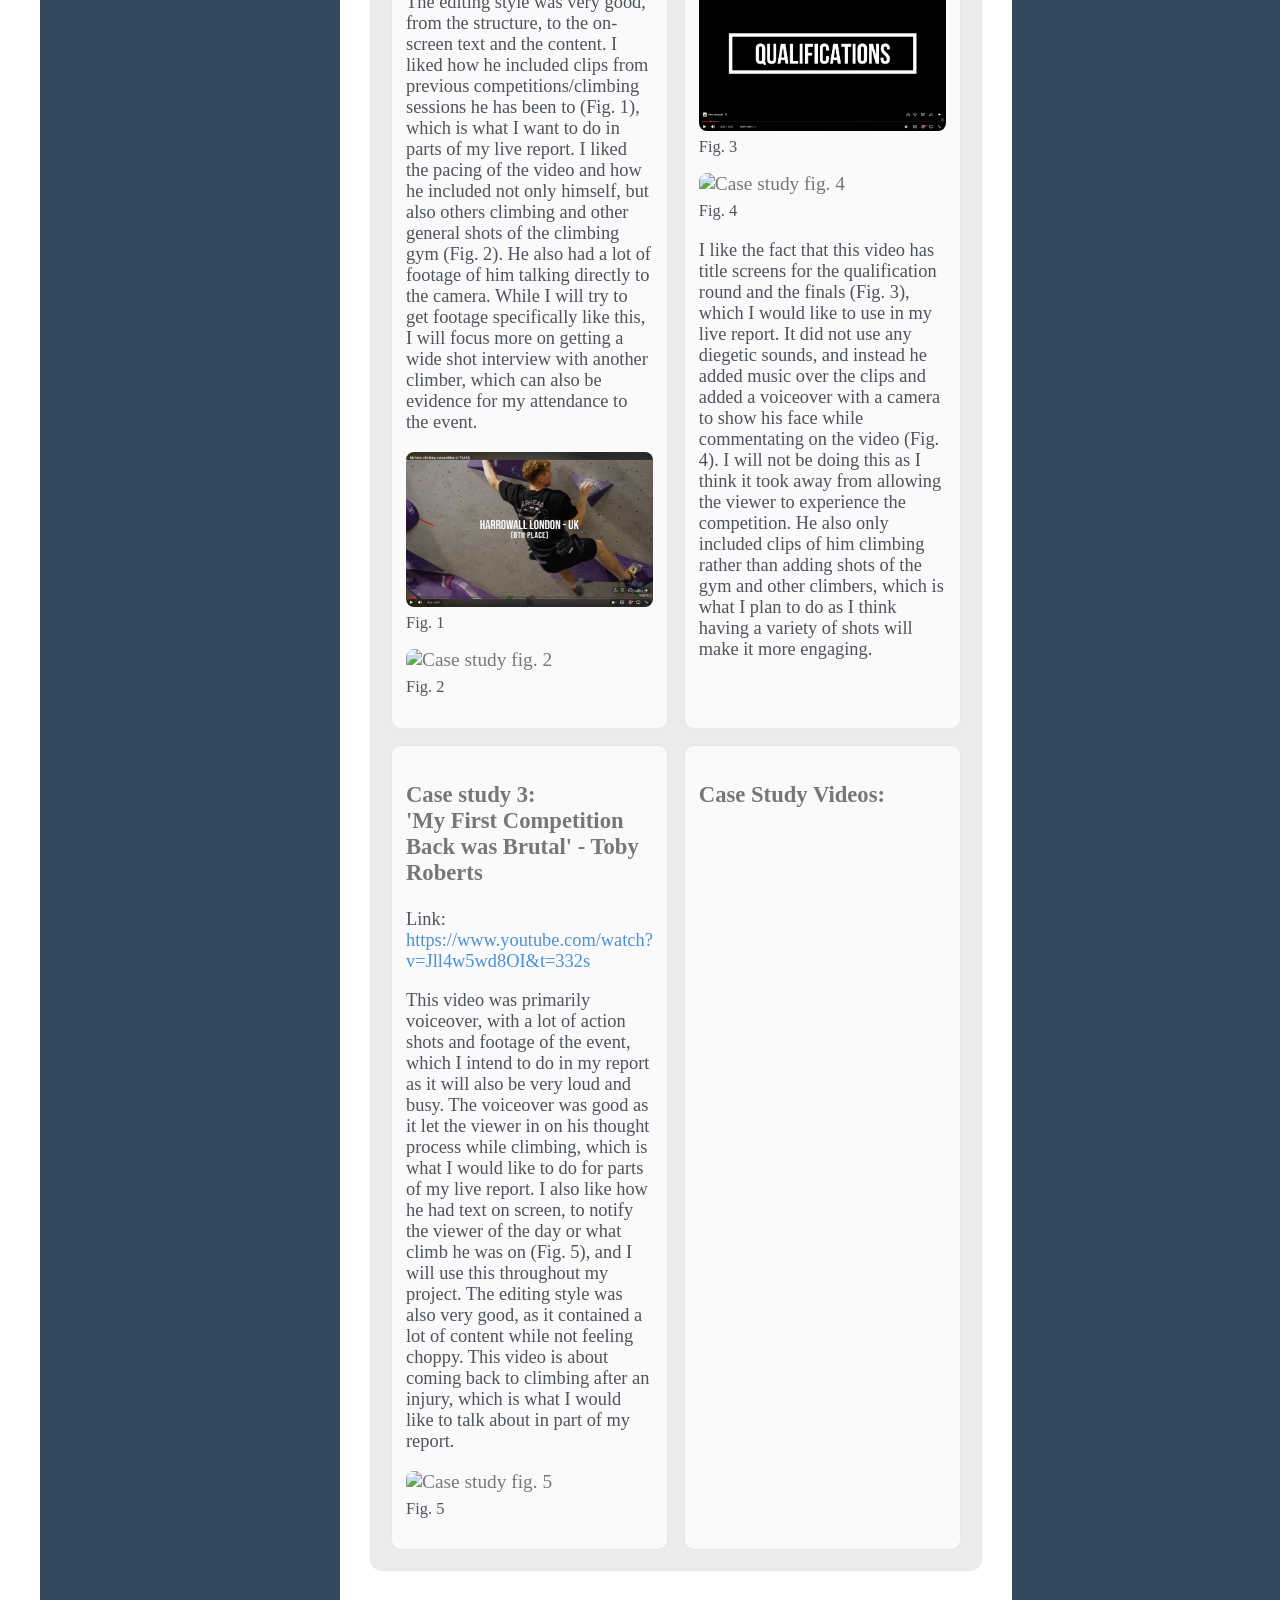
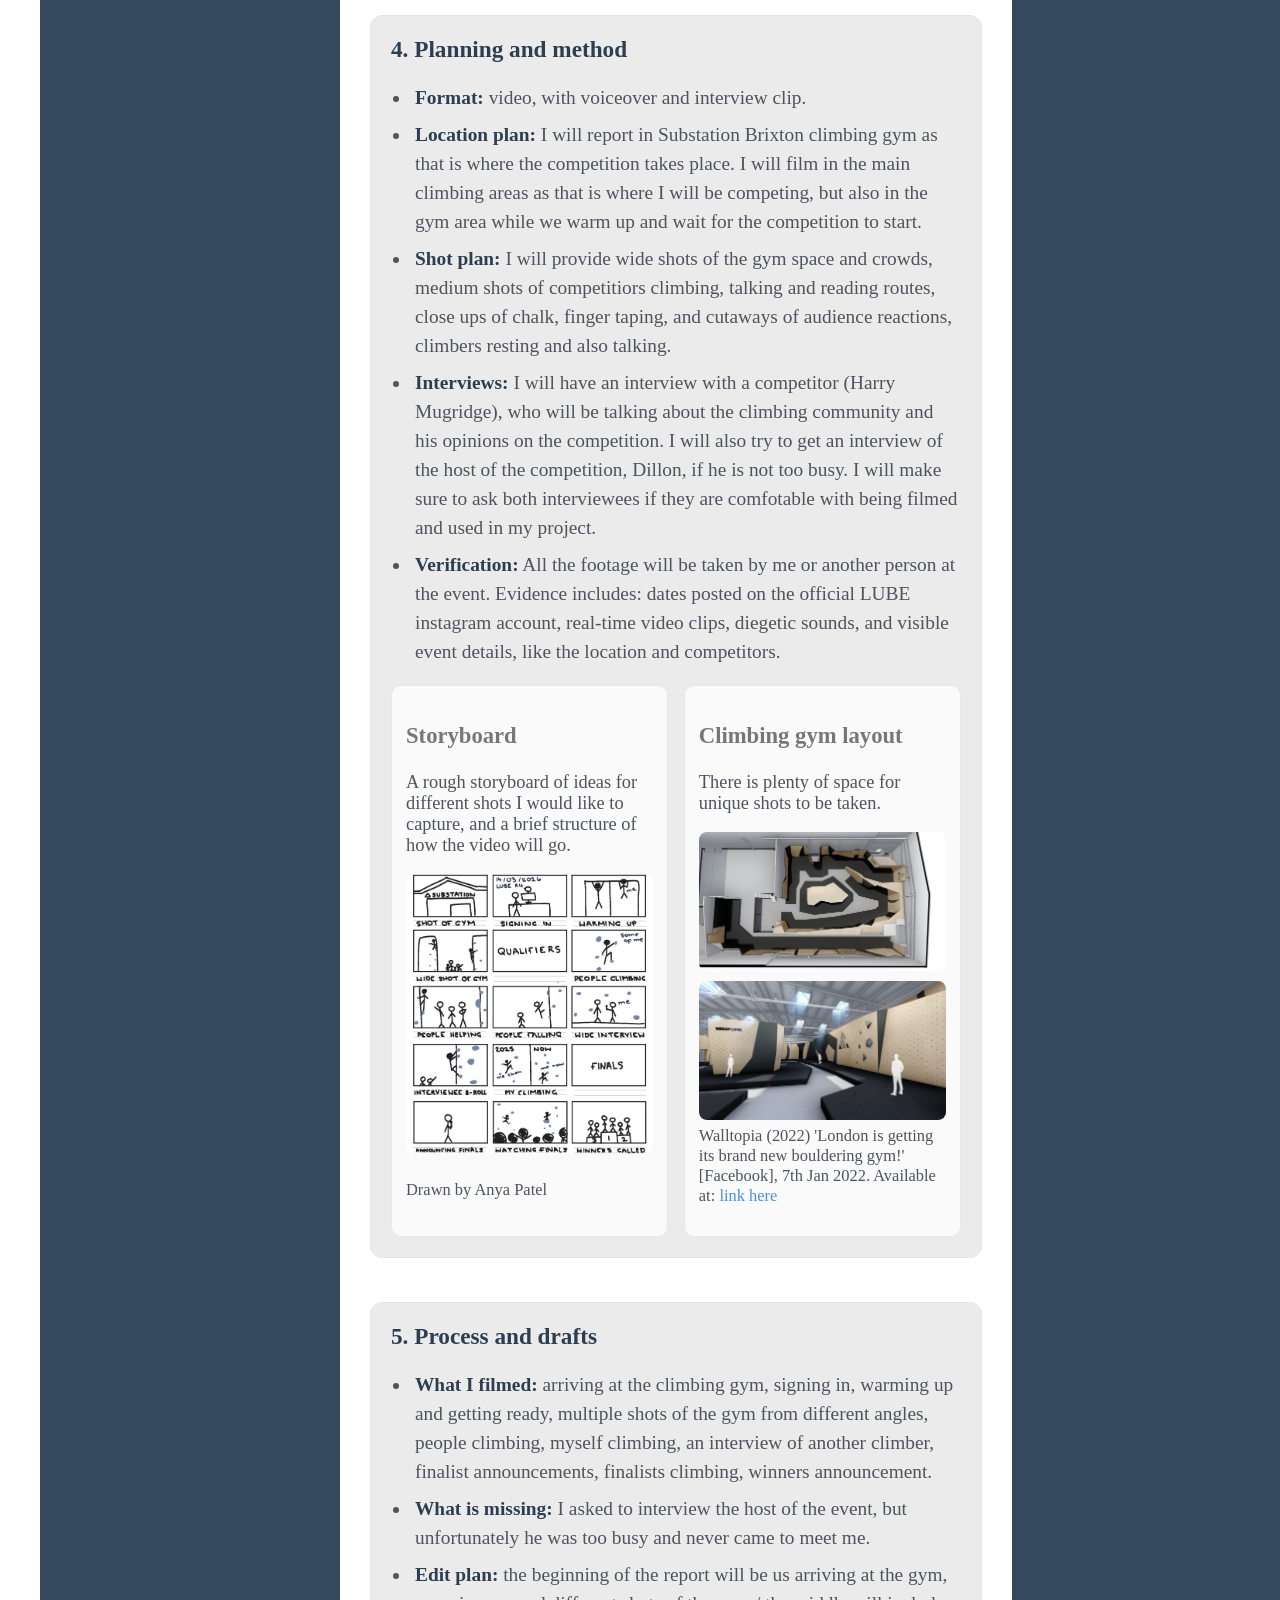
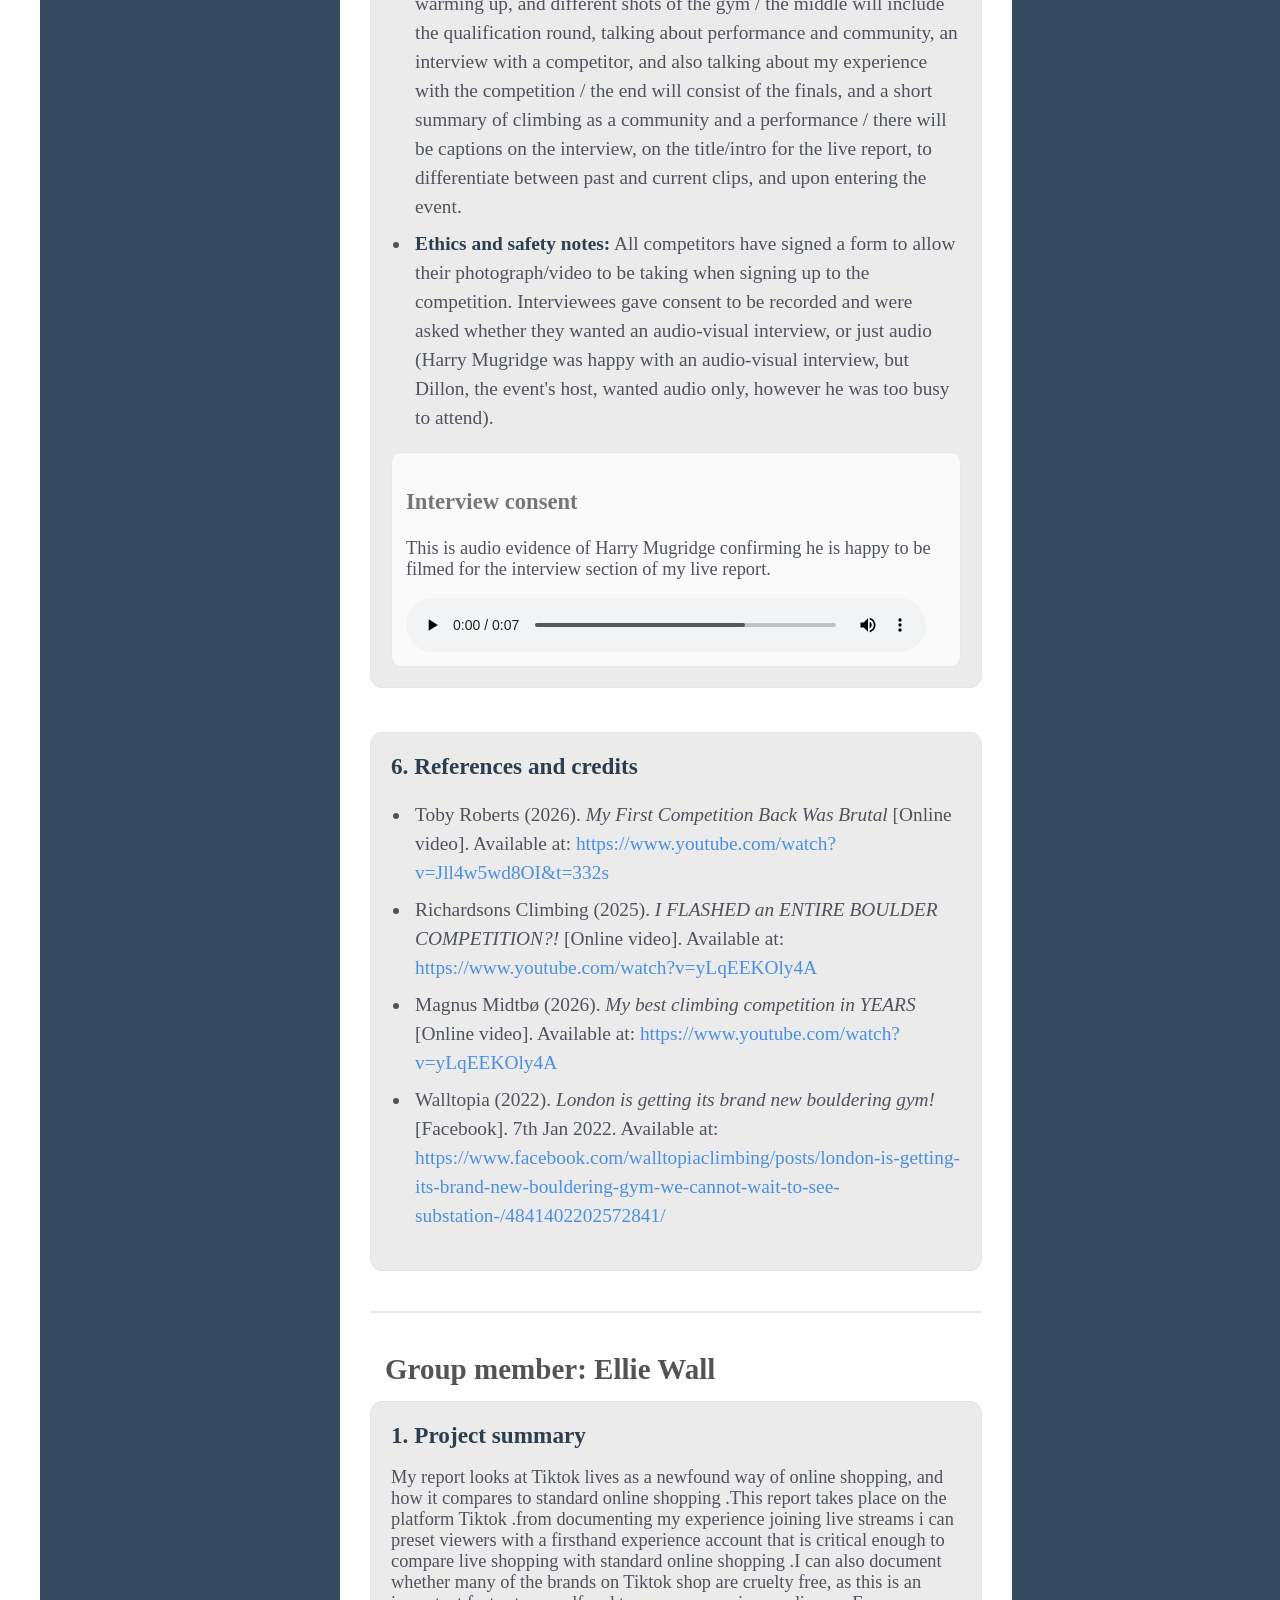
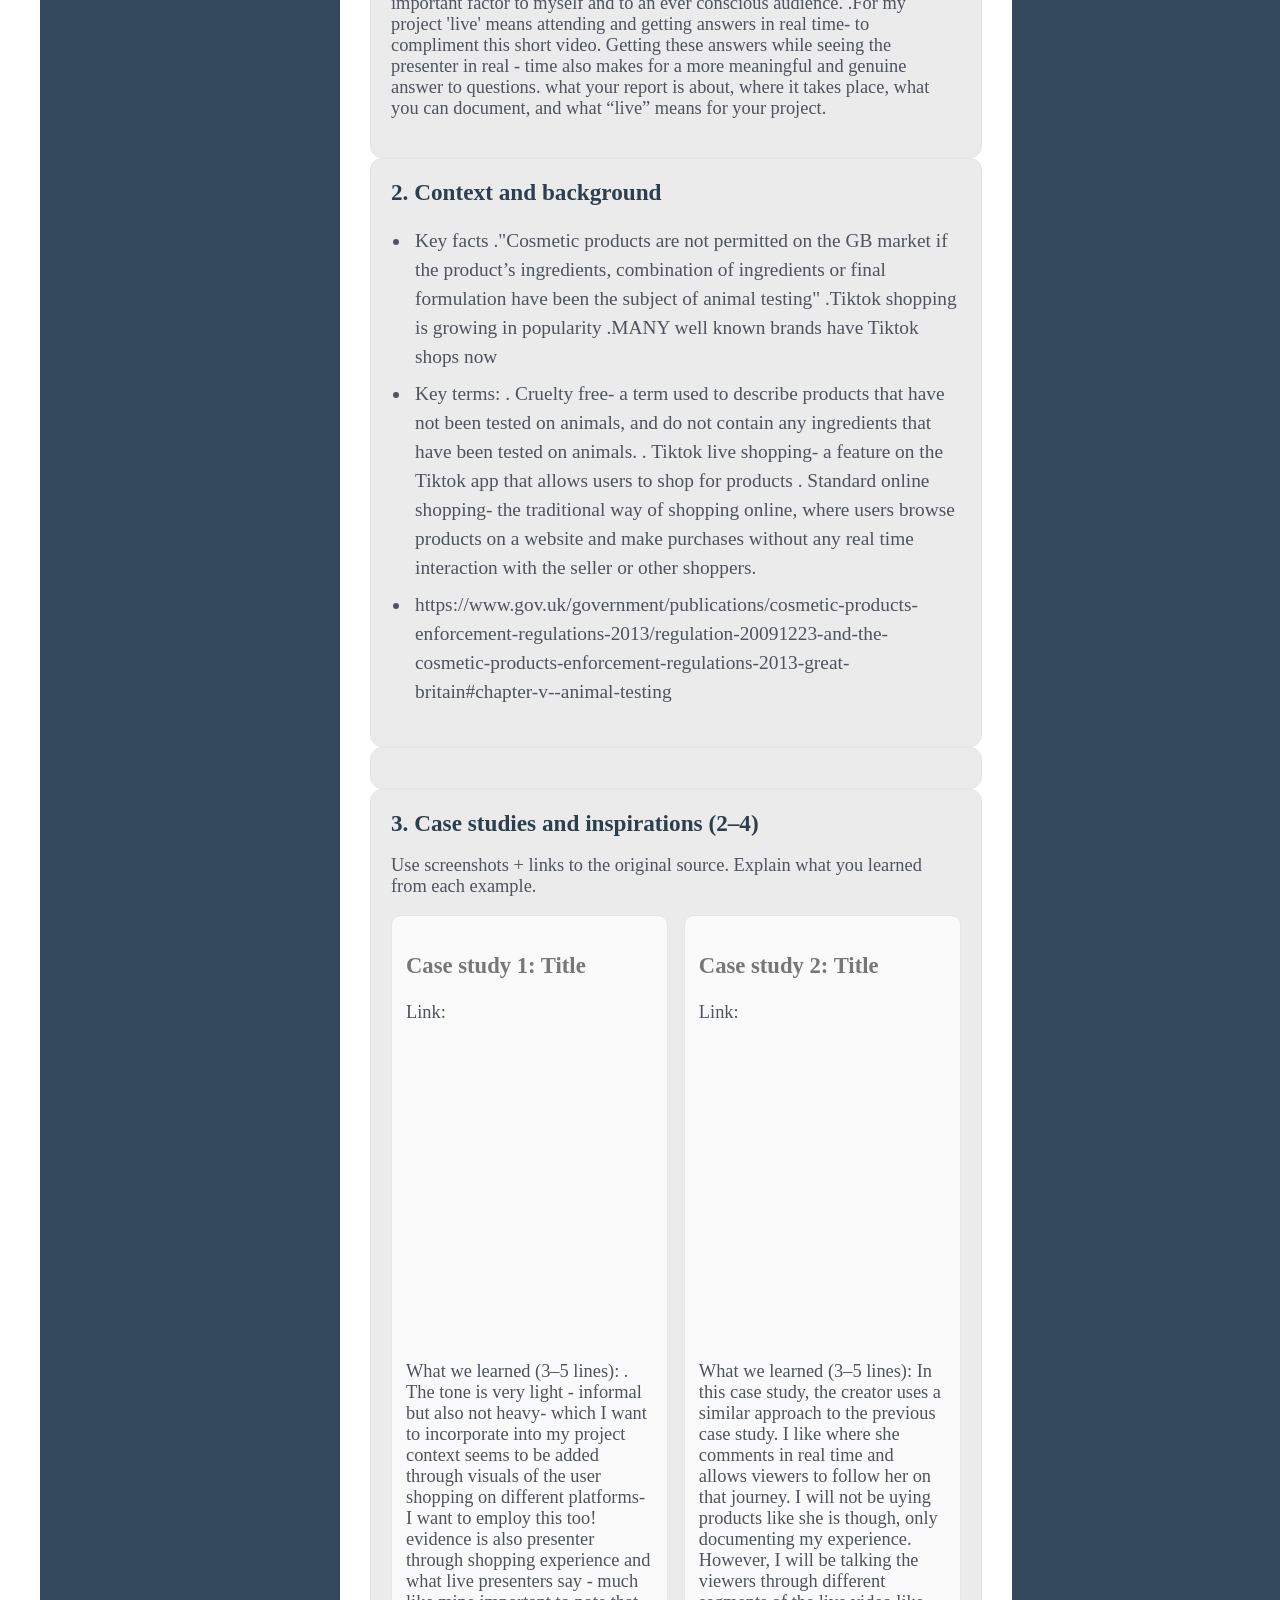
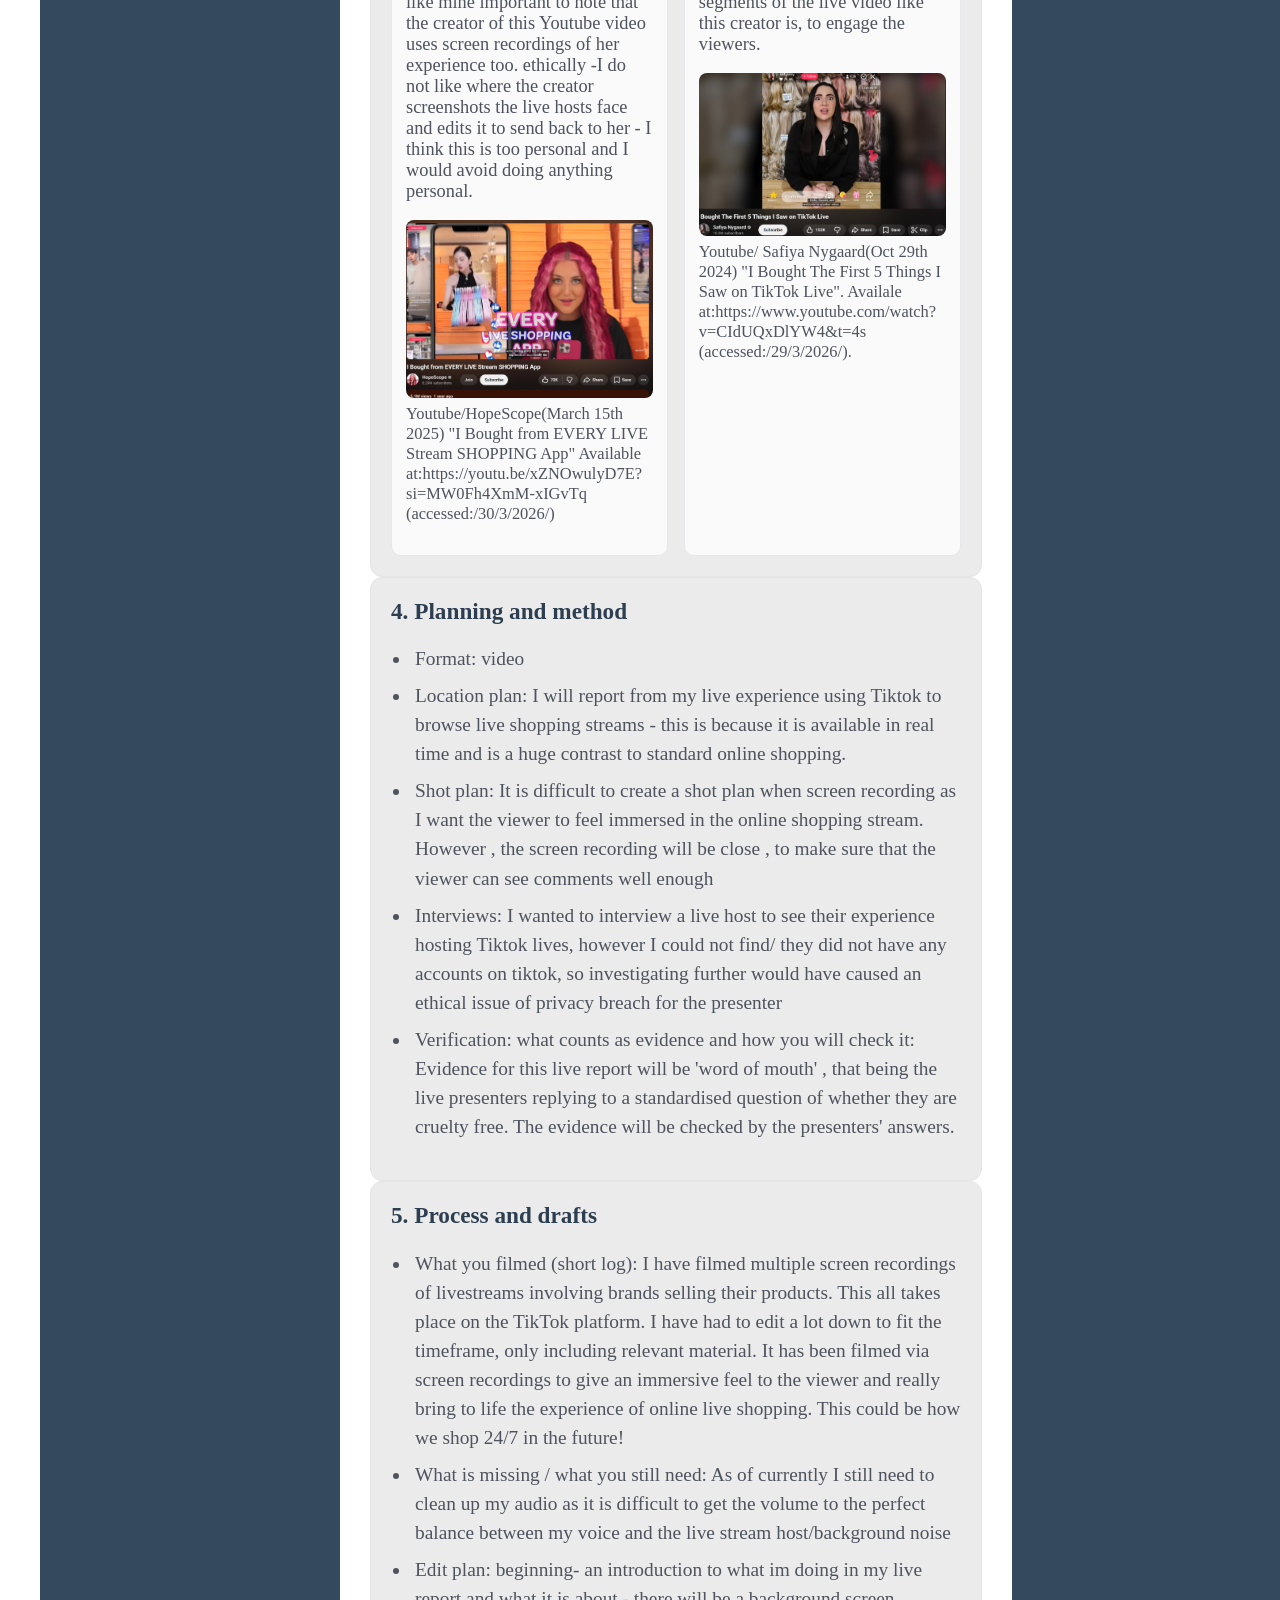
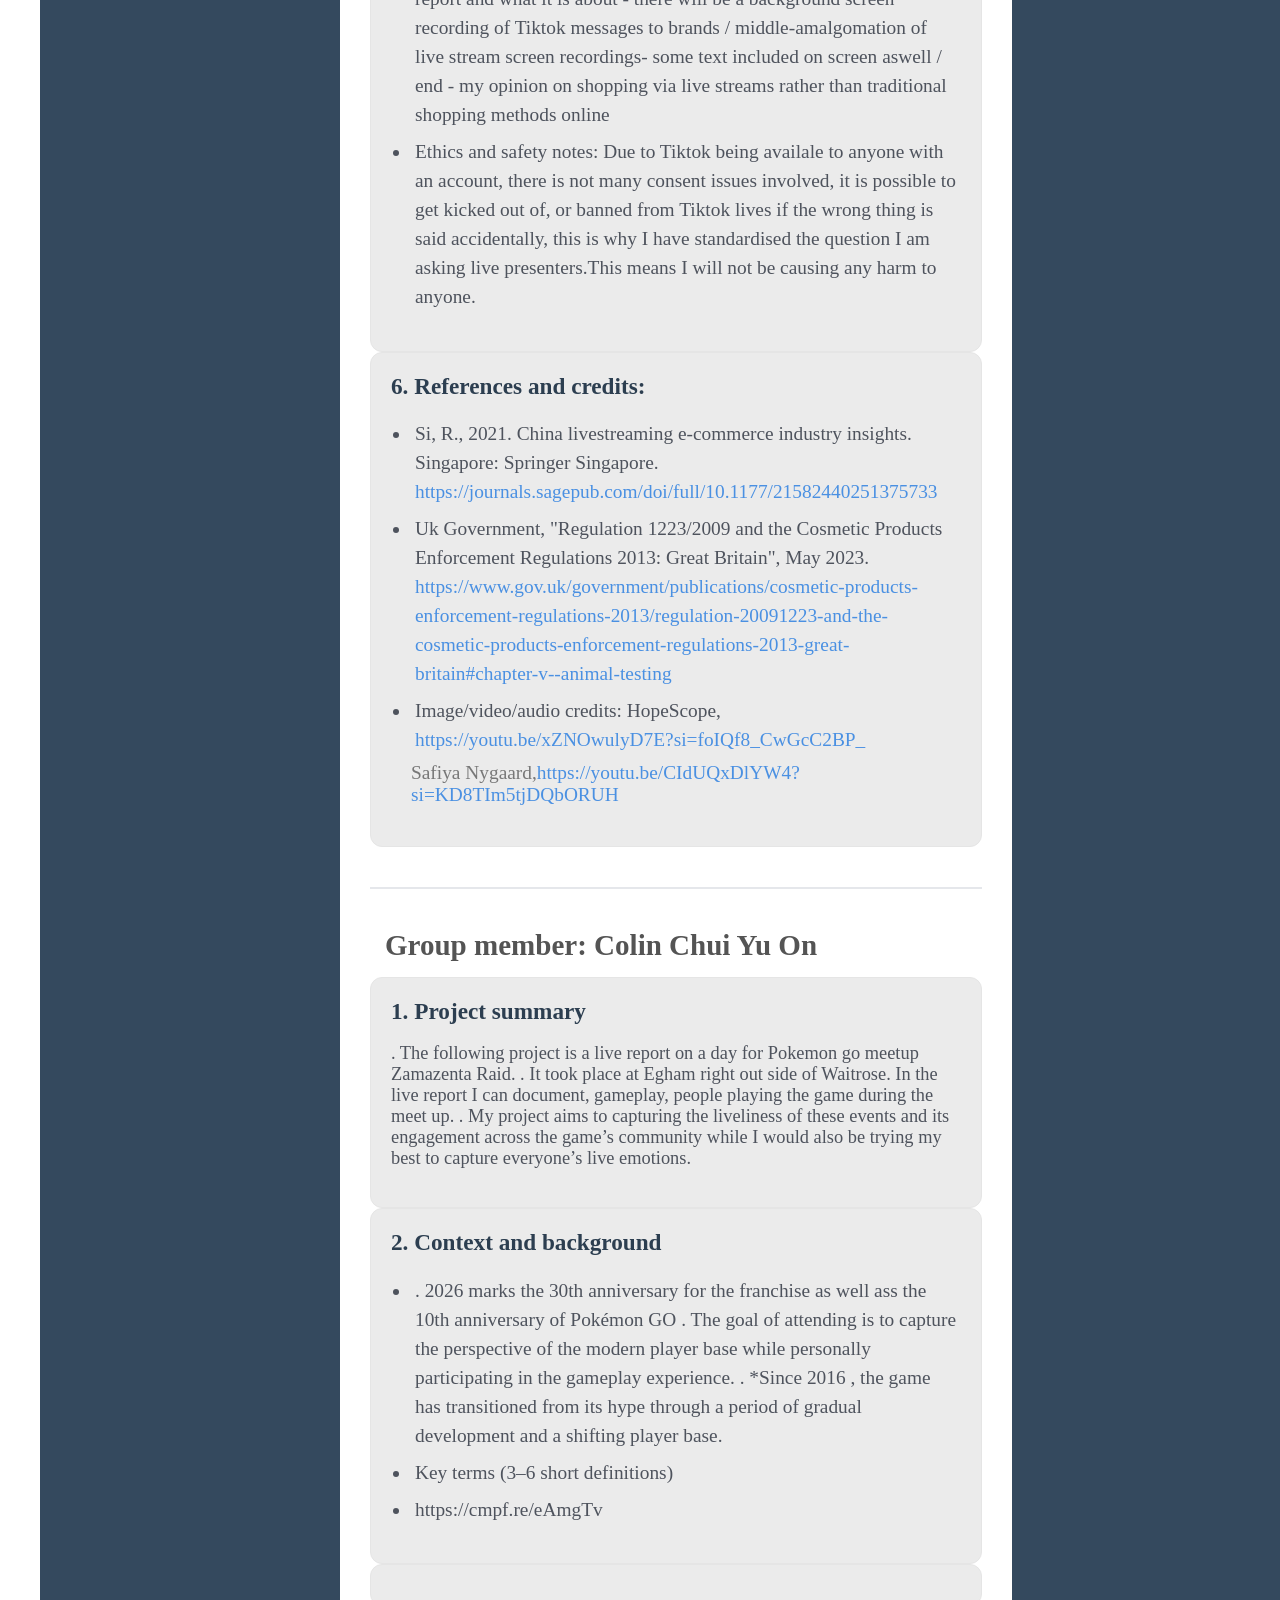
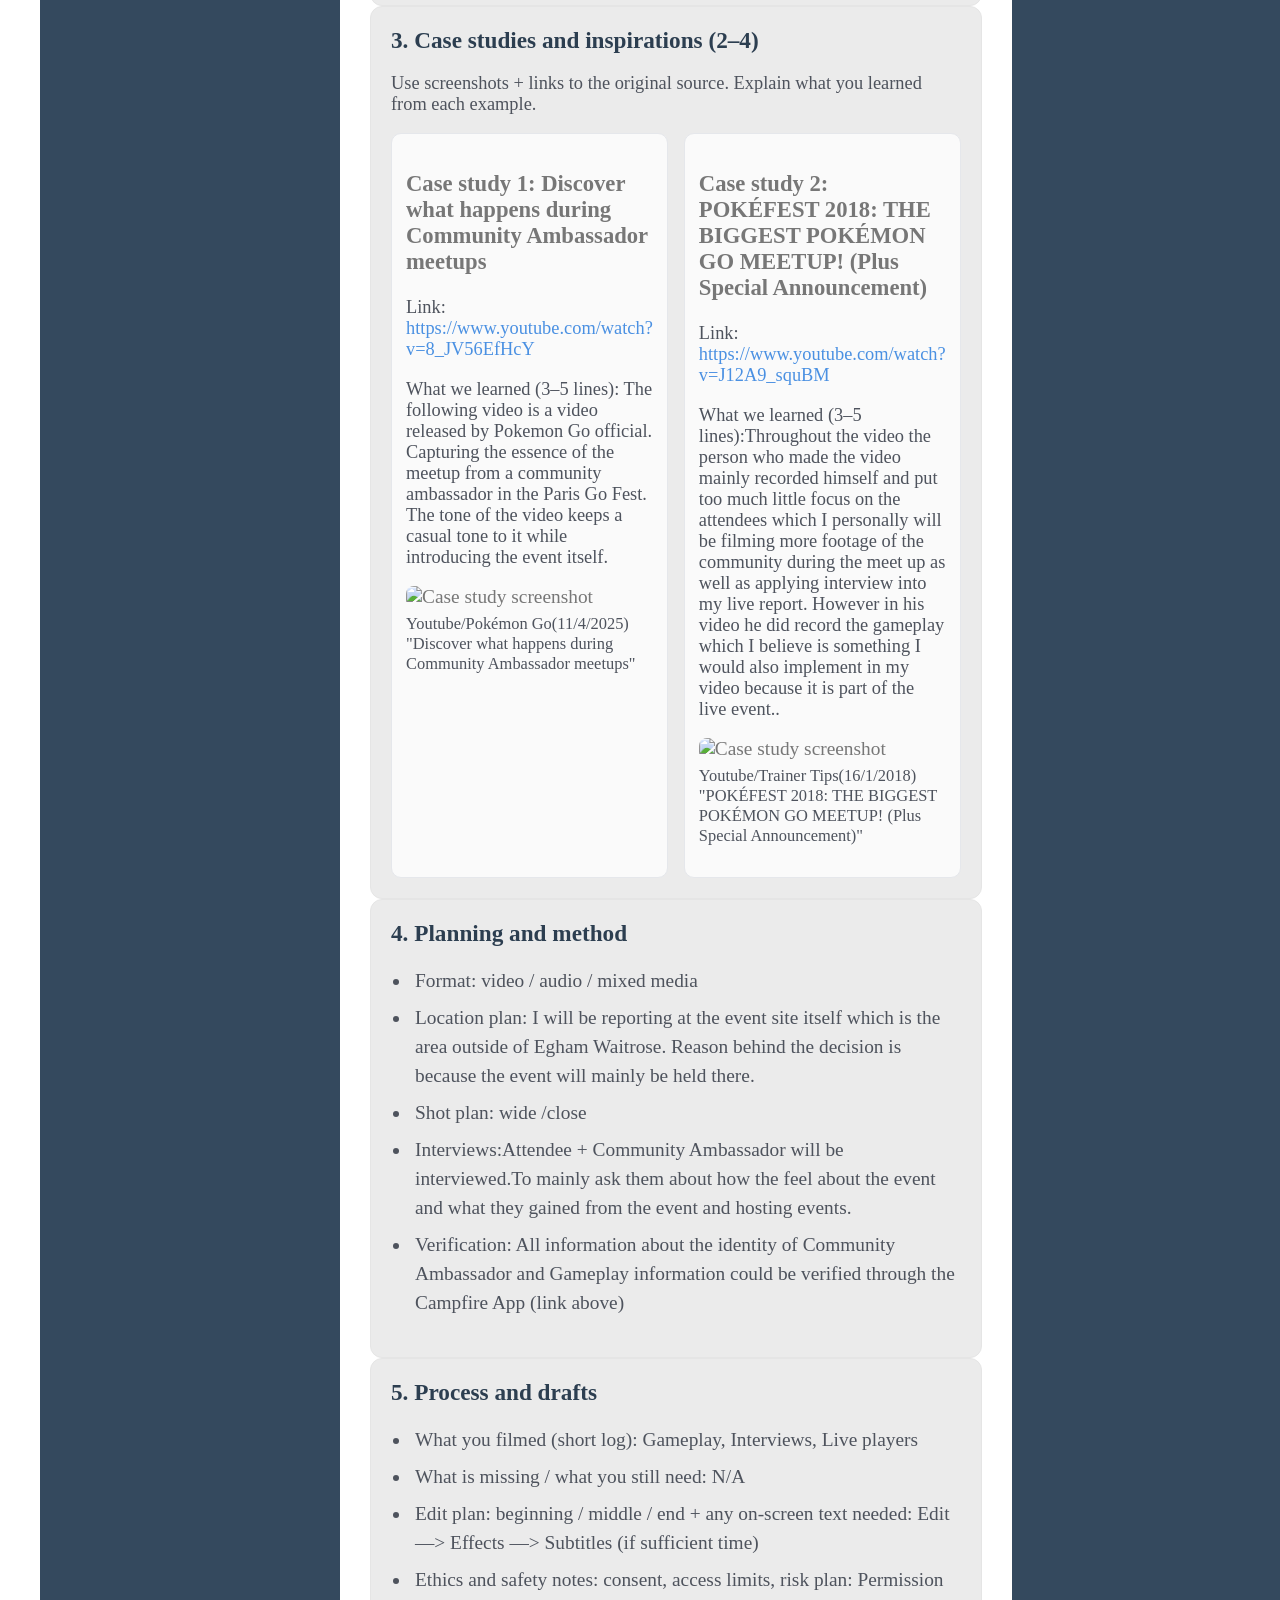
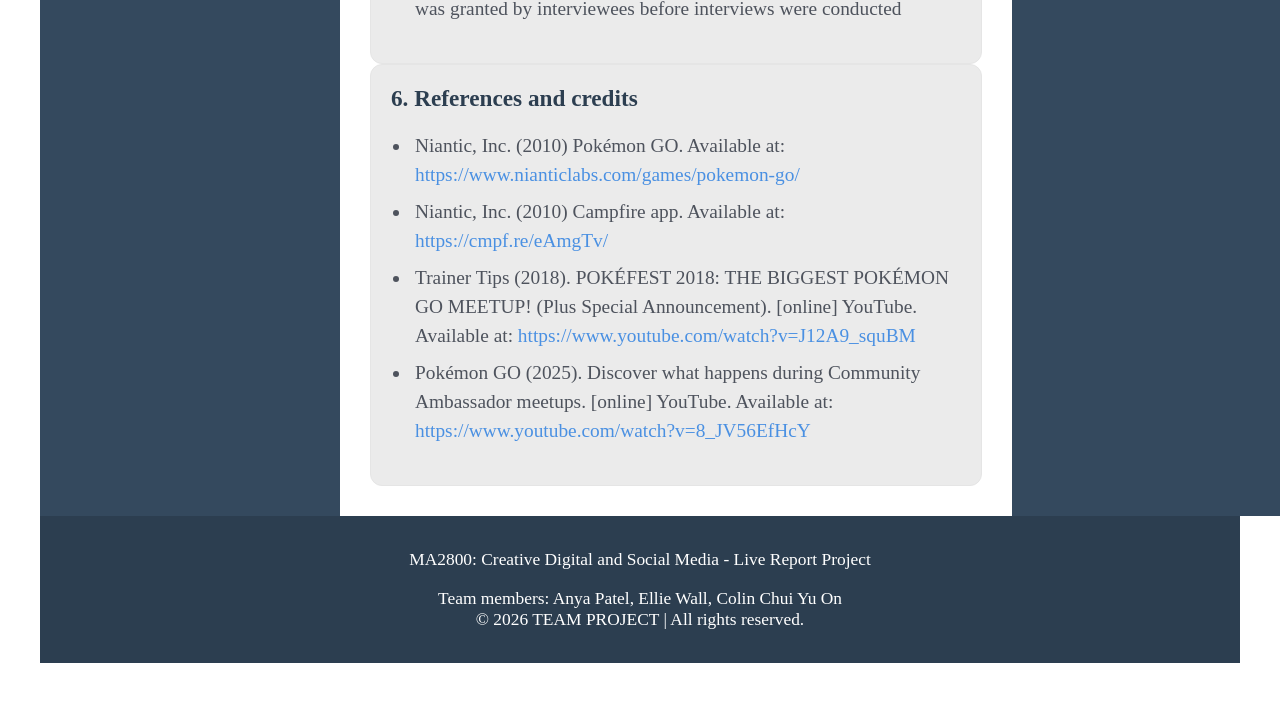
==== commit dffd8125: "anya final corrections" ====
--- a/research.html
+++ b/research.html
@@ -35,17 +35,17 @@
       <div class="research-section">
         <h2>2. Context and background</h2>
         <ul class="clean">
-          <li>The London University Bouldering Event <b class="in-text">(LUBE)</b> was founded in <b class="in-text">2010</b>  by King’s College London Mountaineering Club.</li>
+          <li>The London University Bouldering Event <b class="in-text">(LUBE)</b> was founded in <b class="in-text">2010</b>  by King’s College London Mountaineering Club</li>
           <li>It is the UK’s largest student-run, non-profit bouldering competition</li>
-          <li><b class="in-text">Bouldering</b> - a form of rock climbing on small rock formations or short artificial rock walls, without the use of topes or harnesses</li>
-          <li><b class="in-text">Qualifiers</b> - the initial stage where all competitors attempt 25 climbings within a 2.5 hour time limit</li>
-          <li><b class="in-text">Finals</b> - the top 4 male and female climbers attempt 3 more difficult boulders with 4 minutes per climb</li>
+          <li><b class="in-text">Bouldering</b> - a form of rock climbing on small rock formations or short artificial rock walls, without the use of ropes or harnesses</li>
+          <li><b class="in-text">Qualifiers</b> - the initial stage where all competitors attempt 25 climbs within a 2.5 hour time limit</li>
+          <li><b class="in-text">Finals</b> - the top 6 male and female climbers attempt 3 more difficult boulders with 4 minutes per climb</li>
           <li><b class="in-text">Flash</b> - finishing a climb on your first try</li>
           <li><b class="in-text">Send</b> - to complete a climb</li>
           <li><b class="in-text">Beta</b> - advice or information about how to complete a climb</li>
           <li><a href="https://www.instagram.com/lube.kclmc?utm_source=ig_web_button_share_sheet&igsh=ZDNlZDc0MzIxNw==" target="_blank">London University Bouldering Event instagram</a></li>
           <li><a href="https://www.instagram.com/kclmc?utm_source=ig_web_button_share_sheet&igsh=ZDNlZDc0MzIxNw==" target="_blank">King's College London instagram</a></li>
-          <li><a href="https://brixton.substation.co.uk/" target="_blank">Substation Brixton Website</a></li>
+          <li><a href="https://brixton.substation.co.uk/" target="_blank">Substation Brixton website</a></li>
         </ul>
       </div>
 
@@ -63,7 +63,7 @@
             <h3>Case study 1: <br>
               'My best climbing competition in YEARS' - Magnus Midtbø</h3>
             <p class="small">Link: <a href="https://www.youtube.com/watch?v=f4T9JPxeokE" target="_blank">https://www.youtube.com/watch?v=f4T9JPxeokE</a></p>
-            <p class="small">This video was my main inspiration for my live report. The editing style was very good, from the structure, the on-screen text and the content. I liked how he included clips from previous competitions/climbing sessions he has been to (Fig. 1), which is what I want to do in parts of my live report. I liked the pacing of the video and how he included not only himself climbing but also others climbing and general shots of the climbing gym (Fig. 2). He also had a lot of footage of him talking directly to the camera. While I will try to get footage specifically like this, I will focus more on getting a wide shot interview with another climber, which can also be evidence for my attendance to the event.</p>
+            <p class="small">This video was my main inspiration for my live report. The editing style was very good, from the structure, to the on-screen text and the content. I liked how he included clips from previous competitions/climbing sessions he has been to (Fig. 1), which is what I want to do in parts of my live report. I liked the pacing of the video and how he included not only himself, but also others climbing and other general shots of the climbing gym (Fig. 2). He also had a lot of footage of him talking directly to the camera. While I will try to get footage specifically like this, I will focus more on getting a wide shot interview with another climber, which can also be evidence for my attendance to the event.</p>
             <div class="media">
               <img src="anyaAssets/magnusVid.png" alt="Case study fig. 1">
               <p class="caption">Fig. 1</p>
@@ -82,14 +82,14 @@
               <img src="anyaAssets/richardsonVid2.png" alt="Case study fig. 4">
               <p class="caption">Fig. 4</p>
             </div>
-            <p class="small">I like the fact that this video has title screens for qualification rounds and finals (Fig. 3), which I would like to use in my live report. It did not use any diegetic sounds, and instead he added music over the clips and added a voiceover with a camera to show his face while commentating on the video (Fig. 4). I will not be doing this as I think it took away from allowing the viewer to fully experience the competition. He also only included clips of him climbing rather than adding shots of the gym and other climbers, which is what I plan to do as I think having other climbers in the shots will make it feel more like an experience.</p>
+            <p class="small">I like the fact that this video has title screens for the qualification round and the finals (Fig. 3), which I would like to use in my live report. It did not use any diegetic sounds, and instead he added music over the clips and added a voiceover with a camera to show his face while commentating on the video (Fig. 4). I will not be doing this as I think it took away from allowing the viewer to experience the competition. He also only included clips of him climbing rather than adding shots of the gym and other climbers, which is what I plan to do as I think having a variety of shots will make it more engaging.</p>
           </div>
 
           <div class="card">
             <h3>Case study 3: <br>
               'My First Competition Back was Brutal' - Toby Roberts</h3>
             <p class="small">Link: <a href="https://www.youtube.com/watch?v=Jll4w5wd8OI&t=332s" target="_blank">https://www.youtube.com/watch?v=Jll4w5wd8OI&t=332s</a></p>
-            <p class="small">This video was primarily voiceover, with a lot of action shots and footage of the event, which I would like to use in my report as I will be concentrating on climbing for most of the event, and it will also be very loud and busy. The voiceover was good as it talked the viewer on his thought process while climbing, which is what I would like to do for parts of my live report. I also like how he had text on screen, to notify the viewer of the day or what climb he was on (Fig. 5), and I will use this throughout my project. The editing style was also very good, as it contained a lot of content while not feeling choppy.</p>
+            <p class="small">This video was primarily voiceover, with a lot of action shots and footage of the event, which I intend to do in my report as it will also be very loud and busy. The voiceover was good as it let the viewer in on his thought process while climbing, which is what I would like to do for parts of my live report. I also like how he had text on screen, to notify the viewer of the day or what climb he was on (Fig. 5), and I will use this throughout my project. The editing style was also very good, as it contained a lot of content while not feeling choppy. This video is about coming back to climbing after an injury, which is what I would like to talk about in part of my report.</p>
             <div class="media">
               <img src="anyaAssets/tobyRobertsVid.png" alt="Case study fig. 5">
               <p class="caption">Fig. 5</p>
@@ -123,10 +123,10 @@
         <div class="two-col">
           <div class="card">
             <h3>Storyboard</h3>
-            <p class="small">A rough storyboard of ideas for different shots, and the structure of the video</p>
+            <p class="small">A rough storyboard of ideas for different shots I would like to capture, and a brief structure of how the video will go.</p>
             <div class="media">
               <img src="anyaAssets/liveReportStoryboard.jpg" alt="Planning image 1">
-              <p class="caption">Drawn by me</p>
+              <p class="caption"><br>Drawn by Anya Patel</p>
             </div>
           </div>
 
@@ -147,10 +147,10 @@
       <div class="research-section">
         <h2>5. Process and drafts</h2>
         <ul class="clean">
-          <li><b class="in-text">What I filmed:</b> arriving at the climbing gym, signing in, warming up and getting ready, multiple shots of the gym from different angles, people climbing, myself climbing, finalist announcements, finalists climbing, winners announcement.</li>
+          <li><b class="in-text">What I filmed:</b> arriving at the climbing gym, signing in, warming up and getting ready, multiple shots of the gym from different angles, people climbing, myself climbing, an interview of another climber, finalist announcements, finalists climbing, winners announcement.</li>
           <li><b class="in-text">What is missing:</b> I asked to interview the host of the event, but unfortunately he was too busy and never came to meet me.</li>
-          <li><b class="in-text">Edit plan:</b>  the beginning will be arriving to the gym, warming up, and different shots of the gym / the middle will include the qualification round, talking about performance and community, an interview with a competitor, and also talking about my experience with the competition / the end will consist of the finals, and a short summary of climbing as a community and a performance / there will be captions on the interview, on the title/intro for the live report, to differentiate between past and current clips, and upon entering the event.</li>
-          <li><b class="in-text">Ethics and safety notes:</b> All competitors have signed a form to allow their photograph/video to be taking when signing up to the competition. Interviewees gave consent to be recorded and were asked whether they wanted an audio-visual interview, or just audio (Harry Mugridge was happy with audio-visual, Dillon (event host) wanted audio only, however was too busy to attend).</li>
+          <li><b class="in-text">Edit plan:</b>  the beginning of the report will be us arriving at the gym, warming up, and different shots of the gym / the middle will include the qualification round, talking about performance and community, an interview with a competitor, and also talking about my experience with the competition / the end will consist of the finals, and a short summary of climbing as a community and a performance / there will be captions on the interview, on the title/intro for the live report, to differentiate between past and current clips, and upon entering the event.</li>
+          <li><b class="in-text">Ethics and safety notes:</b> All competitors have signed a form to allow their photograph/video to be taking when signing up to the competition. Interviewees gave consent to be recorded and were asked whether they wanted an audio-visual interview, or just audio (Harry Mugridge was happy with an audio-visual interview, but Dillon, the event's host, wanted audio only, however he was too busy to attend).</li>
         </ul>
 
         <div class="card">
